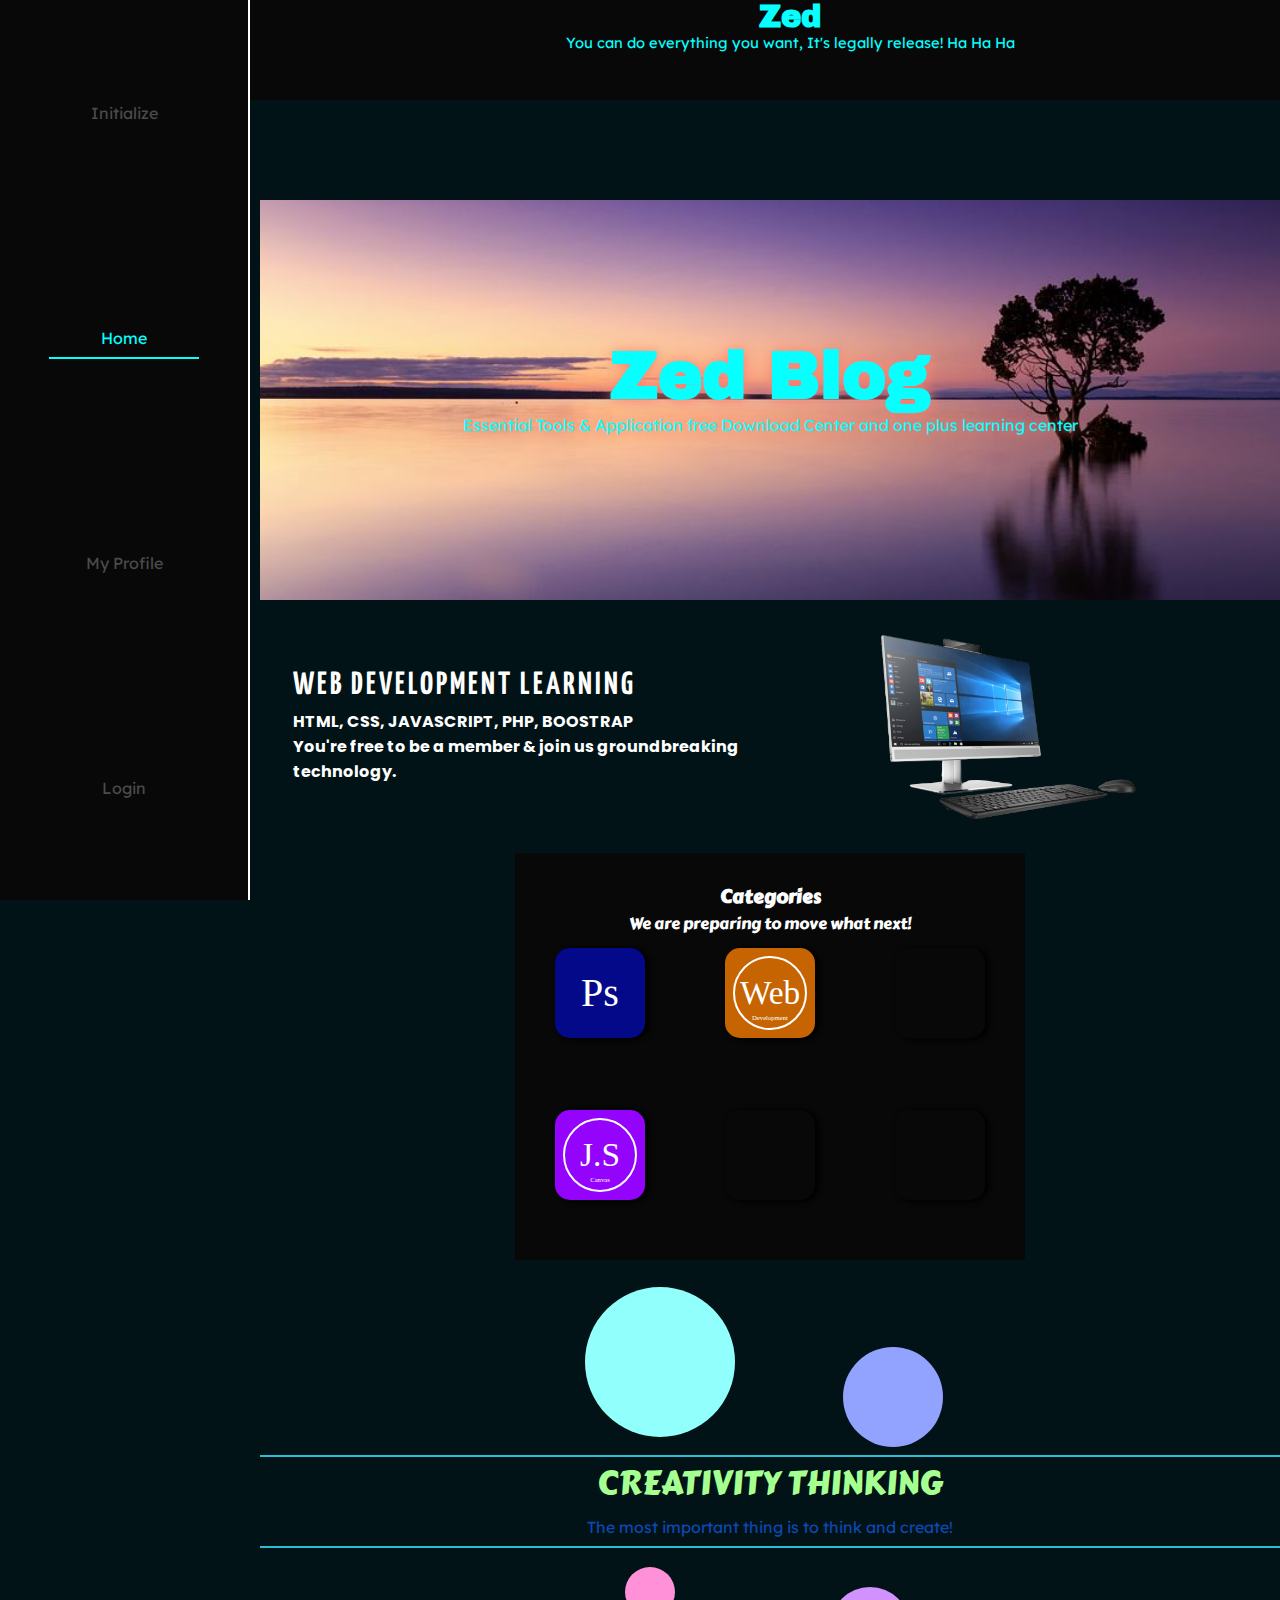
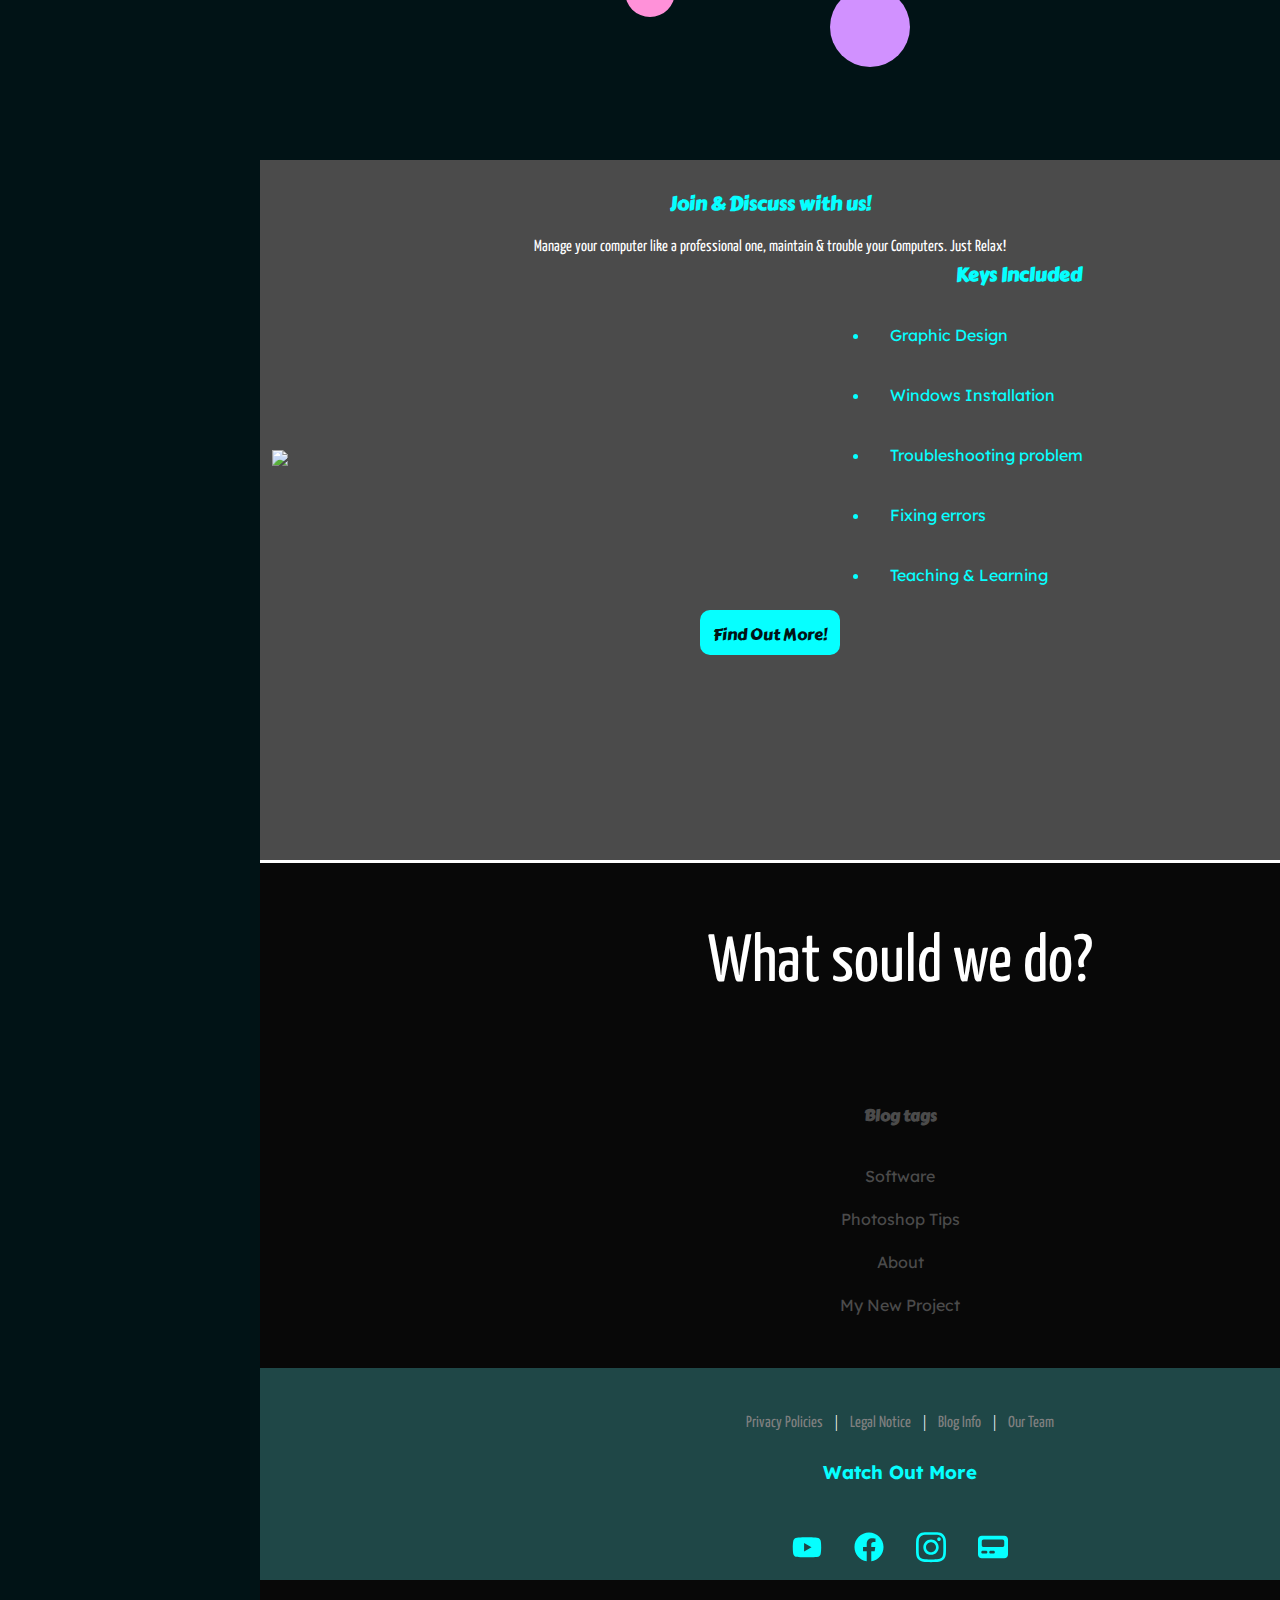
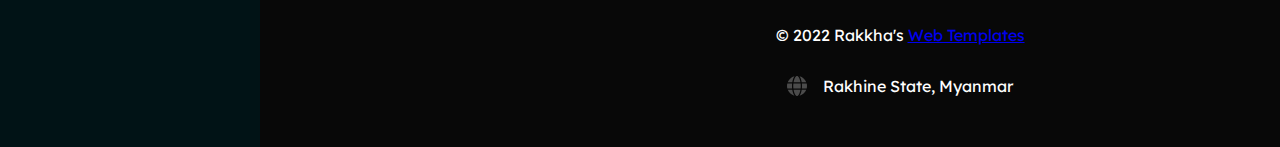
==== index.html @ 6f71dd16 "26-2-2023" ====
<!DOCTYPE html>
<html lang="en">

<head>
    <meta charset="UTF-8">
    <meta http-equiv="X-UA-Compatible" content="IE=edge">
    <meta name="viewport" content="width=device-width, initial-scale=1.0">
    <title>Home</title>
    <link rel="icon" type="image/x-icon" href="img/logo.png">
    <link rel="stylesheet" type="text/css" href="res/main.css">
    <link rel="stylesheet" type="text/css" href="res/section.css">
    <link rel="stylesheet" type="text/css" href="res/responsive.css">
</head>

<body>
    <div class="wrapper">
        <div class="log-in-model-box-container active">
            <p>You must log in with our Administration Account to use this Website, contact me via
                <span>09776497101</span>
            </p>
            <div class="log-in-model-box">
                <div class="account-create-heading">
                    <h3 id="up">Sign up</h3>
                    <h3 id="in" class="active">Sign in</h3>
                    <p id="close">x</p>
                </div>
                <div>
                    <div id="sign-up">
                        <span class="user"></span><input type="username" placeholder="Type your full name">
                        <span class="pass"></span><input type="phone" placeholder="Type your number">
                        <span class="email"></span><input type="email" placeholder="Type your email">
                        <span class="set-pass"></span><input type="password" placeholder="Type your password">
                        <span class="confirm-pass"></span><input type="password" placeholder="Retype your passowrd">
                        <div class="term-condition">
                            <div class="tem-line">
                                <input type="checkbox">
                                <span>I have read & agree with the
                                    <a class=".tem-con-link" href="#">Our Term & Conditions</a>
                                </span>
                            </div>
                            <div>
                                <input type="checkbox"><span>I want to subscribe as a new member.</span>
                            </div>
                        </div>
                        <button id="sign-up-btn">Sign up</button>
                    </div>
                    <div id="sign-in" class="active">
                        <h4 class="msg-box">You have to log in with default
                            account to access information on this blog!</h4>
                        <span class="user"></span><input id="input-sign-in-username" type="username"
                            placeholder="Type your username" value="">
                        <span class="pass"></span><input id="input-sign-in-password" type="password"
                            placeholder="Type your password" value="">
                        <div class="tem-line-sign-in">
                            <input type="checkbox" class="agree-checkbox-sign-in"><span>Agree & Accept with the pravicy
                                policies.</span>
                        </div>
                        <button id="sign-in-btn">Login</button>
                        <div id="sign-in-icons">
                            <div><svg xmlns="http://www.w3.org/2000/svg"
                                    viewBox="0 0 448 512"><!--! Font Awesome Pro 6.3.0 by @fontawesome - https://fontawesome.com License - https://fontawesome.com/license (Commercial License) Copyright 2023 Fonticons, Inc. -->
                                    <path
                                        d="M400 32H48A48 48 0 0 0 0 80v352a48 48 0 0 0 48 48h137.25V327.69h-63V256h63v-54.64c0-62.15 37-96.48 93.67-96.48 27.14 0 55.52 4.84 55.52 4.84v61h-31.27c-30.81 0-40.42 19.12-40.42 38.73V256h68.78l-11 71.69h-57.78V480H400a48 48 0 0 0 48-48V80a48 48 0 0 0-48-48z" />
                                </svg></div>
                            <div><svg xmlns="http://www.w3.org/2000/svg"
                                    viewBox="0 0 448 512"><!--! Font Awesome Pro 6.3.0 by @fontawesome - https://fontawesome.com License - https://fontawesome.com/license (Commercial License) Copyright 2023 Fonticons, Inc. -->
                                    <path
                                        d="M400 32H48C21.5 32 0 53.5 0 80v352c0 26.5 21.5 48 48 48h352c26.5 0 48-21.5 48-48V80c0-26.5-21.5-48-48-48zm-48.9 158.8c.2 2.8.2 5.7.2 8.5 0 86.7-66 186.6-186.6 186.6-37.2 0-71.7-10.8-100.7-29.4 5.3.6 10.4.8 15.8.8 30.7 0 58.9-10.4 81.4-28-28.8-.6-53-19.5-61.3-45.5 10.1 1.5 19.2 1.5 29.6-1.2-30-6.1-52.5-32.5-52.5-64.4v-.8c8.7 4.9 18.9 7.9 29.6 8.3a65.447 65.447 0 0 1-29.2-54.6c0-12.2 3.2-23.4 8.9-33.1 32.3 39.8 80.8 65.8 135.2 68.6-9.3-44.5 24-80.6 64-80.6 18.9 0 35.9 7.9 47.9 20.7 14.8-2.8 29-8.3 41.6-15.8-4.9 15.2-15.2 28-28.8 36.1 13.2-1.4 26-5.1 37.8-10.2-8.9 13.1-20.1 24.7-32.9 34z" />
                                </svg></div>
                            <div><svg xmlns="http://www.w3.org/2000/svg"
                                    viewBox="0 0 448 512"><!--! Font Awesome Pro 6.3.0 by @fontawesome - https://fontawesome.com License - https://fontawesome.com/license (Commercial License) Copyright 2023 Fonticons, Inc. -->
                                    <path
                                        d="M186.8 202.1l95.2 54.1-95.2 54.1V202.1zM448 80v352c0 26.5-21.5 48-48 48H48c-26.5 0-48-21.5-48-48V80c0-26.5 21.5-48 48-48h352c26.5 0 48 21.5 48 48zm-42 176.3s0-59.6-7.6-88.2c-4.2-15.8-16.5-28.2-32.2-32.4C337.9 128 224 128 224 128s-113.9 0-142.2 7.7c-15.7 4.2-28 16.6-32.2 32.4-7.6 28.5-7.6 88.2-7.6 88.2s0 59.6 7.6 88.2c4.2 15.8 16.5 27.7 32.2 31.9C110.1 384 224 384 224 384s113.9 0 142.2-7.7c15.7-4.2 28-16.1 32.2-31.9 7.6-28.5 7.6-88.1 7.6-88.1z" />
                                </svg></div>
                        </div>
                        <div class="or-sign-up">Sign up (If you don't have any account!)<br>
                            <button class="sign-up-link-btn" id="sign-up-navigator">Sign up</button>
                        </div>
                    </div>
                </div>
            </div>
        </div>

        <div class="hamburger">
            <div class="hamburger-btn"></div>
        </div>

        <div class="blog-initial">
            <h1>Zed</h1>
            <p>You can do everything you want, It's legally release! Ha Ha Ha</p>
            <marquee class="marquee">Download free software, [Photoshop, Design Tools], [Coding Software], [More
                tools]
            </marquee>
        </div>

        <nav class="side-bar">
            <div class="link">
                <ul>
                    <li class="parent"><a href="#">Initialize</a>
                        <ul class="child">
                            <li class="parent">
                                <a href="#">PC Downloads<span class="expand"></span></a>
                                <ul class="child">
                                    <li><a href="./pages/software.html">Software</a></li>
                                    <li><a href="./pages/cmdlabs.html">CMD Lab</a></li>
                                    <li><a href="./pages/winfix.html">Tools & Techniques</a></li>
                                </ul>
                            </li>
                            <li class="parent">
                                <a href="#">Web<span class="expand"></span></a>
                                <ul class="child">
                                    <li><a href="#">HTML5</a></li>
                                    <li><a href="./pages/css3.html">CSS3</a></li>
                                    <li><a href="#">JavaScript</a></li>
                                </ul>
                            </li>
                            <li class="parent">
                                <a href="#">Creating....<span class="expand"></span></a>
                                <ul class="child">
                                    <li><a href="#">Comming Soon ....</a></li>
                                    <li><a href="#">Comming Soon ....</a></li>
                                    <li><a href="#">Comming Soon ....</a></li>
                                    <li><a href="#">Comming Soon ....</a></li>
                                    <li><a href="#">Comming Soon ....</a></li>
                                </ul>
                            </li>
                        </ul>
                    </li>
                </ul>
                <a href='' class="active">Home</a>
                <a href='./pages/aboutus.html'>My Profile</a>
                <a class="login-btn" onclick="document.getElementById('login-form').style.display='flex'">Login</a>
            </div>
        </nav>
        <section>
            <div class="blog-intro-bg-img-container">
                <div class="img-box-cover">
                    <h1>Zed Blog</h1>
                    <p>Essential Tools & Application free Download Center and one plus learning center</p>
                    <img src="./img/sunset.jpg">
                </div>
            </div>
            <div class="portfolio-showcase">
                <div class="port-content">
                    <h1>Web Development Learning</h1>
                    <p>HTML, CSS, JAVASCRIPT, PHP, BOOSTRAP</p>
                    <p>You're free to be a member & join us groundbreaking technology.</p>
                </div>
                <div class="port-img">
                    <img src="./img/desktop.png">
                </div>
            </div>
            <div class="category-container">
                <div class="category">
                    <h3>Categories</h3>
                    <p class="caption">We are preparing to move what next!</p>
                    <div class="row">
                        <div class="block1">Ps</div>
                        <div class="block2">Web</div>
                        <div class="block3"></div>
                    </div>
                    <div class="row">
                        <div class="block4">J.S</div>
                        <div class="block5"></div>
                        <div class="block6"></div>
                    </div>
                </div>
            </div>

            <div class="create-idea">
                <div class="model-text">Creativity Thinking</div>
                <p class="description">The most important thing is to think and create!</p>
            </div>


            <div class="invite">
                <h3>Join & Discuss with us!</h3>
                <p>Manage your computer like a professional one, maintain & trouble your Computers. Just Relax!</p>
                <div class="computer-showcase">
                    <div class="computer-img fadein">
                        <img src="https://i.ibb.co/sw0XhHJ/Computer.png">
                    </div>
                    <div class="computer-label fadein">
                        <h3 align="center">Keys Included</h3>
                        <li>Graphic Design</li>
                        <li>Windows Installation</li>
                        <li>Troubleshooting problem</li>
                        <li>Fixing errors</li>
                        <li>Teaching & Learning</li>
                    </div>
                </div>
                <div class="btn">Find Out More!</div>
            </div>

        </section>
        <footer>
            <div class="footer-top-bar">
                What sould we do?
            </div>

            <div class="link-connection-for-tags">
                <h4>Blog tags</h4>
                <ul>
                    <a href="pages/software.html">
                        <li>Software</li>
                    </a>
                    <a href="pages/web-development.html">
                        <li>Photoshop Tips</li>
                    </a>
                    <a href="pages/about.html">
                        <li>About</li>
                    </a>
                    <a href="pages/project.html">
                        <li>My New Project</li>
                    </a>
                </ul>
            </div>
            <div class="footer-contact">
                <div class="ft-documentations"><a>Privacy Policies</a><span>|</span><a>Legal
                        Notice</a><span>|</span><a>Blog Info</a><span>|</span><a>Our Team</a></div>
                <h3>Watch Out More</h3>
                <div class="ft-logo-link">
                    <svg class="ft-yt" xmlns="http://www.w3.org/2000/svg"
                        viewBox="0 0 576 512"><!--! Font Awesome Pro 6.3.0 by @fontawesome - https://fontawesome.com License - https://fontawesome.com/license (Commercial License) Copyright 2023 Fonticons, Inc. -->
                        <path
                            d="M549.655 124.083c-6.281-23.65-24.787-42.276-48.284-48.597C458.781 64 288 64 288 64S117.22 64 74.629 75.486c-23.497 6.322-42.003 24.947-48.284 48.597-11.412 42.867-11.412 132.305-11.412 132.305s0 89.438 11.412 132.305c6.281 23.65 24.787 41.5 48.284 47.821C117.22 448 288 448 288 448s170.78 0 213.371-11.486c23.497-6.321 42.003-24.171 48.284-47.821 11.412-42.867 11.412-132.305 11.412-132.305s0-89.438-11.412-132.305zm-317.51 213.508V175.185l142.739 81.205-142.739 81.201z" />
                    </svg>
                    <svg class="ft-fb" xmlns="http://www.w3.org/2000/svg"
                        viewBox="0 0 512 512"><!--! Font Awesome Pro 6.3.0 by @fontawesome - https://fontawesome.com License - https://fontawesome.com/license (Commercial License) Copyright 2023 Fonticons, Inc. -->
                        <path
                            d="M504 256C504 119 393 8 256 8S8 119 8 256c0 123.78 90.69 226.38 209.25 245V327.69h-63V256h63v-54.64c0-62.15 37-96.48 93.67-96.48 27.14 0 55.52 4.84 55.52 4.84v61h-31.28c-30.8 0-40.41 19.12-40.41 38.73V256h68.78l-11 71.69h-57.78V501C413.31 482.38 504 379.78 504 256z" />
                    </svg>
                    <svg class="ft-ingram" xmlns="http://www.w3.org/2000/svg"
                        viewBox="0 0 448 512"><!--! Font Awesome Pro 6.3.0 by @fontawesome - https://fontawesome.com License - https://fontawesome.com/license (Commercial License) Copyright 2023 Fonticons, Inc. -->
                        <path
                            d="M224.1 141c-63.6 0-114.9 51.3-114.9 114.9s51.3 114.9 114.9 114.9S339 319.5 339 255.9 287.7 141 224.1 141zm0 189.6c-41.1 0-74.7-33.5-74.7-74.7s33.5-74.7 74.7-74.7 74.7 33.5 74.7 74.7-33.6 74.7-74.7 74.7zm146.4-194.3c0 14.9-12 26.8-26.8 26.8-14.9 0-26.8-12-26.8-26.8s12-26.8 26.8-26.8 26.8 12 26.8 26.8zm76.1 27.2c-1.7-35.9-9.9-67.7-36.2-93.9-26.2-26.2-58-34.4-93.9-36.2-37-2.1-147.9-2.1-184.9 0-35.8 1.7-67.6 9.9-93.9 36.1s-34.4 58-36.2 93.9c-2.1 37-2.1 147.9 0 184.9 1.7 35.9 9.9 67.7 36.2 93.9s58 34.4 93.9 36.2c37 2.1 147.9 2.1 184.9 0 35.9-1.7 67.7-9.9 93.9-36.2 26.2-26.2 34.4-58 36.2-93.9 2.1-37 2.1-147.8 0-184.8zM398.8 388c-7.8 19.6-22.9 34.7-42.6 42.6-29.5 11.7-99.5 9-132.1 9s-102.7 2.6-132.1-9c-19.6-7.8-34.7-22.9-42.6-42.6-11.7-29.5-9-99.5-9-132.1s-2.6-102.7 9-132.1c7.8-19.6 22.9-34.7 42.6-42.6 29.5-11.7 99.5-9 132.1-9s102.7-2.6 132.1 9c19.6 7.8 34.7 22.9 42.6 42.6 11.7 29.5 9 99.5 9 132.1s2.7 102.7-9 132.1z" />
                    </svg>
                    <svg class="ft-my-page" xmlns="http://www.w3.org/2000/svg"
                        viewBox="0 0 512 512"><!--! Font Awesome Pro 6.3.0 by @fontawesome - https://fontawesome.com License - https://fontawesome.com/license (Commercial License) Copyright 2023 Fonticons, Inc. -->
                        <path
                            d="M0 128C0 92.7 28.7 64 64 64H448c35.3 0 64 28.7 64 64V384c0 35.3-28.7 64-64 64H64c-35.3 0-64-28.7-64-64V128zm64 32v64c0 17.7 14.3 32 32 32H416c17.7 0 32-14.3 32-32V160c0-17.7-14.3-32-32-32H96c-17.7 0-32 14.3-32 32zM80 320c-13.3 0-24 10.7-24 24s10.7 24 24 24h56c13.3 0 24-10.7 24-24s-10.7-24-24-24H80zm136 0c-13.3 0-24 10.7-24 24s10.7 24 24 24h48c13.3 0 24-10.7 24-24s-10.7-24-24-24H216z" />
                    </svg>
                </div>
            </div>

            <div class="ft-copyright">
                <p class="copyright">© 2022 Rakkha's <a href="#">Web Templates</a></p>
                <div class="ft-location">
                    <span><svg xmlns="http://www.w3.org/2000/svg"
                            viewBox="0 0 512 512"><!--! Font Awesome Pro 6.3.0 by @fontawesome - https://fontawesome.com License - https://fontawesome.com/license (Commercial License) Copyright 2023 Fonticons, Inc. -->
                            <path
                                d="M352 256c0 22.2-1.2 43.6-3.3 64H163.3c-2.2-20.4-3.3-41.8-3.3-64s1.2-43.6 3.3-64H348.7c2.2 20.4 3.3 41.8 3.3 64zm28.8-64H503.9c5.3 20.5 8.1 41.9 8.1 64s-2.8 43.5-8.1 64H380.8c2.1-20.6 3.2-42 3.2-64s-1.1-43.4-3.2-64zm112.6-32H376.7c-10-63.9-29.8-117.4-55.3-151.6c78.3 20.7 142 77.5 171.9 151.6zm-149.1 0H167.7c6.1-36.4 15.5-68.6 27-94.7c10.5-23.6 22.2-40.7 33.5-51.5C239.4 3.2 248.7 0 256 0s16.6 3.2 27.8 13.8c11.3 10.8 23 27.9 33.5 51.5c11.6 26 21 58.2 27 94.7zm-209 0H18.6C48.6 85.9 112.2 29.1 190.6 8.4C165.1 42.6 145.3 96.1 135.3 160zM8.1 192H131.2c-2.1 20.6-3.2 42-3.2 64s1.1 43.4 3.2 64H8.1C2.8 299.5 0 278.1 0 256s2.8-43.5 8.1-64zM194.7 446.6c-11.6-26-20.9-58.2-27-94.6H344.3c-6.1 36.4-15.5 68.6-27 94.6c-10.5 23.6-22.2 40.7-33.5 51.5C272.6 508.8 263.3 512 256 512s-16.6-3.2-27.8-13.8c-11.3-10.8-23-27.9-33.5-51.5zM135.3 352c10 63.9 29.8 117.4 55.3 151.6C112.2 482.9 48.6 426.1 18.6 352H135.3zm358.1 0c-30 74.1-93.6 130.9-171.9 151.6c25.5-34.2 45.2-87.7 55.3-151.6H493.4z" />
                        </svg></span>
                    <p>Rakhine State, Myanmar</p>
                </div>
            </div>


        </footer>




    </div>
    <script type="text/JavaScript" src="res/script.js"></script>
</body>

</html>
---- res/main.css ----
@import url('https://fonts.googleapis.com/css2?family=Archivo+Black&family=Carter+One&family=Cinzel:wght@500&family=Lexend+Deca:wght@300&family=Luckiest+Guy&family=Poppins:wght@300&family=Rouge+Script&family=Yanone+Kaffeesatz&display=swap');

/* font 
0. Archivo Black - blog-title
1. Luckiest Guy - sub-title
2. Carter One - link1
3. Rouge Script - Description1
4. Yanone Kaffeesatz - Description2;
5. Lexend Deca - caption
6. Cinzel - sub-head;
7. Poppins - link2

*/



:root {
    --blog_title: 'Archivo Black';
    --sub-title: 'Carter One';
    --primary-style: 'Poppins';
    --describ: 'Rouge Script';   
    --caption1: 'Lexend Deca';
    --caption2: 'Yanone Kaffeesatz';

    /* main colors */
    --blog-main-color: #011316;
    --blog-primary-color: #080808;
    --hover-color: #06ffff;
    --pure-white: #ffffff;
    --gray: #4b4b4b;


    /* font-size */
    --blog-title-size: 23pt;
    --post-title-size: 13pt;
    --primary-Size: 11pt;
    --min-Size: 9pt;
   
}

* {
    margin: 0;
    padding: 0;
    box-sizing: border-box;
    
}

body {
    background-color: var(--blog-main-color);
    color: var(--pure-white);
}


.wrapper {
    margin: 0;
    padding: 0;
}

.log-in-model-box-container {
    display: none;
}

.side-bar {
    width: 250px;
    height: 100vh;
    display: flex;
    flex-direction: column;
    justify-content: flex-start;
    align-items: center;
    background: var(--blog-primary-color);
    position: fixed;
    top: 0;
    left: 0;
    z-index: 6;
    border-right: 2px solid var(--hover-color);
    border-right: 2px solid var(--pure-white)
}

.blog-initial {
    width: 90%;
    height: 100px;
    display: flex;
    flex-direction: column;
    justify-content: flex-start;
    align-items: center;
    width: 100%;
    height: 100px;
    background-color: var(--blog-primary-color);
    margin-left: 150px;
}

.blog-initial h1 {
    font-family: var(--blog_title);
    font-size: var(--blog-title-size);
    color: var(--hover-color)
    
}

.blog-initial p {
    font-family: var(--caption1);
    font-size: var(--primary-Size);
    color: var(--hover-color);   
}

.marquee {
    font-family: var(--describ);
    color: var(--pure-white);
    margin-top: 12px;
}

.hamburger {
    position: fixed;
    right: 23pt;
    top: 23pt;
    width: 40px;
    height: 40px;
    display: none;
    justify-content: center;
    align-items: center;
}


.link {
    width: 100px;
    height: 150vh;
    display: flex;
    flex-direction: column;
    justify-content: space-around;
    align-items: center;
}

.link a {
    width: 150px;
    height: 40px;
    display: flex;
    justify-content: center;
    align-items: center;
    text-decoration: none;
    color: var(--gray);
    font-family: var(--caption1);
}

.link a:hover, .link a.active {
    transition: 0.5s;
    color: var(--hover-color);
}

.link a::after {
    position: absolute;
    content: '';
    width: 0px;
    height: 40px;
    border-bottom: 2px solid var(--hover-color);
    transition: 0.5s;
}

.link a:hover::after, .link a.active::after {
    width: 150px;
    transition: 0.5s;
}

section {
    margin-left: 260px;
    margin-top: 100px;
}


footer {
    background-color: var(--blog-primary-color);
    border-top: 3px solid var(--pure-white);
    width: 100%;
    margin-left: 260px;
}

.footer-top-bar {
    width: 100%;
    height: 200px;
    display: flex;
    justify-content: center;
    align-items: center;
    font-size: 50pt;
    font-family: var(--caption2);
}

.link-connection-for-tags {
    width: 100%;
    height: auto;
    display: flex;
    flex-direction: column;
    justify-content: center;
    align-items: center;
    padding-top: 30pt;
    padding-bottom: 30pt;
}

.link-connection-for-tags h4 {
    width: 100%;
    height: 50px;
    text-align: center;
    font-family: var(--sub-title);
    color: var(--gray)
}

.link-connection-for-tags ul a {
    text-decoration: none;
    color: var(--pure-white);
    width: 150px;
    height: 40px;
    font-family: var(--caption1);
    margin: 3px;
    display: flex;
    justify-content: center;
    align-items: center;
    color: var(--gray)
}

.link-connection-for-tags a:hover {
    color: var(--hover-color);
    transition: 0.5s;
}

.link-connection-for-tags ul a::after {
    position: absolute;
    content: '';
    border-bottom: 2px solid var(--hover-color);
    width: 0px;
    height: 40px;
}

.link-connection-for-tags ul a:hover::after {
    width: 150px;
    transition: 0.5s;
}


.footer-contact {
    background-color: rgb(31, 71, 71);
    width: 100%;
    height: auto;
    display: flex;
    flex-direction: column;
    justify-content: center;
    align-items: center;
    padding-top: 34pt;
    padding-top: 34pt;
}

.ft-documentations a {
    color: gray;
    padding-left: 12px;
    padding-right: 12px;
    font-family: var(--caption2);
}

.ft-documentations a:hover {
    color: var(--hover-color);
    cursor: pointer;
    transition: 0.4s;
}

.footer-contact h3 {
    margin-top: 22pt;
    margin-bottom: 22pt;
    color: var(--hover-color);
    font-family: var(--caption1);
}

.ft-logo-link {
    width: 100%;
    height: auto;
    display: flex;
    justify-content: center;
    align-items: center;
}

.ft-logo-link svg{
    width: 30px;
    margin: 12pt;
    fill: var(--hover-color)
}


.ft-copyright {
    width: 100%;
    display: flex;
    flex-direction: column;
    justify-content: center;
    align-items: center;
    padding-top: 34pt;
    padding-top: 34pt;
}

.ft-copyright p {
    font-family: var(--caption1);
}

.ft-location {
    display: flex;
    margin-top: 23pt;
}


.ft-copyright svg {
    width: 20px;
    fill: var(--gray);
    margin-right: 12pt;
    margin-bottom: 35pt;
}



.ft-copyright svg:hover {
    fill: var(--hover-color);
    transition: 0.3s;
}

/* ---------------- drop down --------------  style */
.parent {
    width: 150px;
    display: block;
    text-align: center;
    position: relative;
    float: left;
    background-color: transparent;
    transform: translate(0px, 0px);
    z-index: 9;
}

.parent a {
    color: var(--gray);
    text-decoration: none;
}

.parent:hover>ul {
    display: block;
    position: absolute;
}

.child {
    display: none;
}

.child li {
    background-color: #232525f3;
    border-bottom: #CCC 1px solid;
    border-right: #CCC 1px solid;
    width: 100%;
}

.child li a {
    color: var(--gray);
}

ul {
    list-style: none;
    margin: 0;
}

ul ul ul {
    left: 100%;
    top: 0;
}

.child a:hover {
    background-color: #000000;
    color: var(--hover-color);
    transition: 0.5s
}



.expand {
    position: absolute;
    float: right;
}



/*------- Nav End --------*/
---- res/section.css ----
/* Copyright Rakkha's Web Design 2020 */
@import url('https://fonts.googleapis.com/css2?family=Archivo+Black&family=Carter+One&family=Cinzel:wght@500&family=Lexend+Deca:wght@300&family=Luckiest+Guy&family=Poppins:wght@300&family=Rouge+Script&family=Yanone+Kaffeesatz&display=swap');

:root {
    --blog_title: 'Archivo Black';
    --blog-sub-title: 'Luckiest Guy';
    --sub-title1: 'Cinzel';
    --sub-title2: 'Carter One';
    --link: 'Poppins';
    --describ: 'Rouge Script';   
    --caption1: 'Lexend Deca';
    --caption2: 'Yanone Kaffeesatz';

    /* main colors */
    --blog-main-color: #011316;
    --blog-primary-color: #080808;
    --hover-color: #06ffff;
    --pure-white: #ffffff;
    --gray: #4b4b4b;



    /* font-size */
    --desc-font-size: 13pt;
    --default-fontsize: 10pt;
    --min-fSize: 8pt;

	
   
}


/* --------------------- Home Tag ------------------ */
.blog-intro-bg-img-container {
	width: 100%;
	height: auto;
	display: flex;
	justify-content: center;
	align-items: center;
	user-select: none;
	margin-bottom: 12pt;
}

.img-box-cover {
	width: 100%;
	height: 400px;
	background-color: transparent;
	background-position: center;
	background-size: cover;
	display: flex;
	flex-direction: column;
	justify-content: center;
	align-items: center;
	overflow: hidden;
	z-index: 1;
}

.img-box-cover:hover img {
	transform: scale(1.2);
}

/* Hover action */ 
.img-box-cover img {
	width: 100%;
	display: block;
	transition: transform 2s;
	z-index: 0;
}


.img-box-cover h1 {
	font-family: var(--blog_title);
	color: var(--hover-color);
	font-size: 50pt;
	text-shadow: 1px 1px 13px salmon;
	position: absolute;
	transform: translateY(-25px);
	z-index: 1;
}

.img-box-cover p {
	font-family: var(--caption1);
	color: var(--hover-color);
	text-shadow: 1px 1px 13px salmon;
	position: absolute;
	transform: translateY(25px);
	z-index: 1;
}


.portfolio-showcase {
	width: 100%;
	height: auto;
	background-color: var(--color1);
	display: flex;
	justify-content: flex-start;
	align-items: center;
	padding: 0px 25pt 0px 25pt;
	margin-bottom: 12pt;
}

.port-content {
	width: 50%;
	display: flex;
	flex-direction: column;
	justify-content: center;
	align-items: flex-start;
}

.port-content h1 {
	font-family: var(--caption2);
	letter-spacing: 3px;
	height: 40px;
	text-transform: uppercase;
	color: var(--color2)
}

.port-content p {
	font-family: var(--link);
	height: auto;
	color: var(--color2);
	font-weight: bold;
}

.port-img {
	width: 50%;
	display: flex;
	justify-content: center;
	align-items: center;
}
.portfolio-showcase img {
	width: 400px;
}


.category-container {
	display: flex;
	justify-content: center;
	align-items: center;
}
.category {
	width: 50%;
	height: auto;
	background-color: var(--blog-primary-color);
	display: flex;
	flex-direction: column;
	justify-content: flex-start;
	align-items: center;
	font-family: var(--sub-title2);
}

.category h3 {
	margin-top: 22pt;
}

.row {
	width: 100%;
	height: auto;
	display: flex;
	justify-content: space-around;
	align-items: center;
	padding-bottom: 3rem;
}


.block1
{
	width: 90px;
	height: 90px;
	font-family: 'Righteous';
	font-size: 30pt;
	display: flex;
	justify-content: center;
	align-items: center;
	background: #04098a;
	color: white;
	box-shadow: 3px 1px 5px 1px black;
	border-radius: 15px;
	margin: 12px;
}



.block2
{
	width: 90px;
	height: 90px;
	font-family: 'Righteous';
	font-size: 25pt;
	display: flex;
	justify-content: center;
	align-items: center;
	background: #c76402;
	color: white;
	box-shadow: 3px 1px 5px 1px black;
	border-radius: 15px;
	margin: 12px;
}

.block2::before {
	content: '';
	position: absolute;
	width: 70px;
	height: 70px;
	border-radius: 50%;
	border:2px solid white;
}

.block2::after {
	content: 'Development';
	position: absolute;
	font-family: 'Righteous';
	font-size: 5pt;
	color: white;
	transform: translateY(25px);
}

.block3
{
	width: 90px;
	height: 90px;
	background-image: url('https://i.pinimg.com/originals/9f/3f/d1/9f3fd1551e9295295363bbaab4168292.jpg');
	background-size: cover;
	background-position: center;
	border-radius: 15px;
	box-shadow: 3px 1px 5px 1px black;
	margin: 12px;
}


.block4
{
	width: 90px;
	height: 90px;
	color: white;
	font-family: 'Righteous';
	font-size: 25pt;
	background-color: #9403fc;
	border-radius: 15px;
	margin: 12px;
	box-shadow: 3px 1px 5px 1px black;
	display: flex;
	justify-content: center;
	align-items: center;
}

.block4::before {
	content: '';
	position: absolute;
	width: 70px;
	height: 70px;
	border-radius: 50%;
	border:2px solid white;
	display: flex;
	justify-content: center;
	align-items: center;
}

.block4::after {
	content: 'Canvas';
	position: absolute;
	display: flex;
	justify-content: center;
	align-items: center;
	color: white;
	font-family: 'Righteous';
	font-size: 5pt;
	transform: translateY(25px);
}


.block5
{
	width: 90px;
	height: 90px;
	background-image: url('https://i.pinimg.com/originals/73/bf/08/73bf08ceb28ad3bad3eff13008e20840.jpg');
	background-size: cover;
	background-position: center;
	border-radius: 15px;
	margin: 12px;
	box-shadow: 3px 1px 5px 1px black;
}

.block6
{
	width: 90px;
	height: 90px;
	background-image: url('https://i.pinimg.com/originals/62/22/fc/6222fca386f85d4a3c06124be250c83d.jpg');
	background-size: 50%;
	background-position: center;
	background-repeat: no-repeat;
	border-radius: 15px;
	margin: 12px;
	box-shadow: 3px 1px 5px 1px black;
	display: flex;
	justify-content: center;
	align-items: center;
}

.block6::before {
	content: '';
	position: absolute;
	width: 70px;
	height: 70px;
	border-radius: 50%;
	border:2x solid #0b9e99;
	display: flex;
	justify-content: center;
	align-items: center;
}

.create-idea {
	width: 100%;
	height: 500px;
	display: flex;
	flex-direction: column;
	justify-content: center;
	align-items: center;
}

.model-text {
	width: 100%;
	font-size: 25pt;
	font-family: 'Carter One';
	text-transform: uppercase;
	border-top: 2px solid #2abed4;
	text-align: center;
	color: #a5ff91;
	animation: colorchange 5s infinite;
}


@keyframes colorchange {
	0% {color: #91fffb}
	25% {color: #91a2ff}
	50% {color: #d191ff}
	75% {color: #ff91d9}
}

.model-text::before {    /* Circle 1 */
	position: absolute;
	content: '';
	width: 150px;
	height: 150px;
	border-radius: 50%;
	background-color: #91fffb;
	transform: translate(-12px, -170px);

}

.model-text::after { /* Circle 2 */
	position: absolute;
	content: '';
	width: 100px;
	height: 100px;
	border-radius: 50%;
	background-color: #91a2ff;
	transform: translate(-100px, -110px);
}


.create-idea p {
	border-bottom: 2px solid #2abed4;
	width: 100%;
	height: 40px;
	display: flex;
	justify-content: center;
	align-items: center;
	color: #0d48b5;
	font-family: var(--caption1);
	margin-bottom: 12pt;
}

.create-idea p::before { /* Circle 3 */
	position: absolute;
	content: '';
	width: 80px;
	height: 80px;
	border-radius: 50%;
	background-color: #d191ff;
	transform: translate(100px, 100px);
}

.create-idea p::after { /* Circle 4 */
	position: absolute;
	content: '';
	width: 50px;
	height: 50px;
	border-radius: 50%;
	background-color: #ff91d9;
	transform: translate(-120px, 65px);
}



.invite {
	background-color: var(--gray);
	width: 100%;
	height: 700px;
	display: flex;
	flex-direction: column;
	justify-content: flex-start;
	align-items: center;
	padding: 22pt 12px 22pt 12px;
}

.invite h3 {
	font-family: var(--sub-title2);
	margin-bottom: 12pt;
	color: var(--hover-color);
}

.invite p {
	font-family: var(--caption2);
	padding: 5px;
	text-align: center;
}

.computer-showcase {
	width: 100%;
	height: auto;
	display: flex;
	justify-content: center;
	align-items: center;
}

.computer-img {
	width: 50%;
	height: 400px;
	height: auto;
	/*border: 1px solid red;*/
}

.computer-img img {
	width: 400px;
	height: auto;
	background-color: transparent;
}

.computer-label {
	width: 50%;
	height: 400px;
	/*border: 1px solid red;*/
}

.computer-label li {
	width: 300px;
	font-family: var(--caption1);
	padding: 20px;
	transform: translateX(100px);
	color: var(--hover-color);
}

.invite .btn {
	width: 140px;
	height: 45px;
	font-family: "Klee One";
	background-color: var(--hover-color);
	border-radius: 10px;
	color: var(--blog-main-color);
	display: block;
	text-align: center;
	padding: 12px;
	transform: translateY(-50px);
	font-family: var(--sub-title2);
}
---- res/responsive.css ----
:root {
    --blog_title: 'Archivo Black';
    --blog-sub-title: 'Luckiest Guy';
    --sub-title1: 'Cinzel';
    --sub-title2: 'Carter One';
    --link: 'Poppins';
    --describ: 'Rouge Script';
    --caption1: 'Lexend Deca';
    --caption2: 'Yanone Kaffeesatz';

    /* main colors */
    --blog-main-color: #011316;
    --blog-primary-color: #080808;
    --hover-color: #06ffff;
    --pure-white: #ffffff;
    --gray: #4b4b4b;



    /* font-size */
    --desc-font-size: 13pt;
    --default-fontsize: 10pt;
    --min-fSize: 8pt;

}


@media screen and (max-width: 740px) {
   
    .side-bar {
        position: fixed;
        display: flex;
        width: 100%;
        height: 0vh;
        overflow: hidden;
        transition: 1s;
    }

    .side-bar.active {
        height: 100vh;
        transition: 0.5s;
    }

    .hamburger {
        display: flex;
        z-index: 9;
    }

    .hamburger-btn {
        width: 35px;
        height: 3px;
        background-color: var(--hover-color);
        border-radius: 15px;
        transition: 0.5s;
        z-index: 5;
    }

    .hamburger-btn.active {
        background-color: transparent;
        transition: 0.5s;
    }

    .hamburger-btn::before {
        position: absolute;
        content: '';
        width: 35px;
        height: 3px;
        background-color: var(--hover-color);
        border-radius: 15px;
        transform: translateY(-10px);
        transition: 0.5s;
        z-index: 5;
    }

    .hamburger-btn.active::before {
        transform: rotate(45deg);
        transition: 0.5s;
    }

    .hamburger-btn::after {
        position: absolute;
        content: '';
        width: 35px;
        height: 3px;
        background-color: var(--hover-color);
        border-radius: 15px;
        transform: translateY(10px);
        transition: 0.5s;
        z-index: 5;
    }

    .hamburger-btn.active::after {
        transform: rotate(-45deg);
        transition: 0.5s;
    }

    .blog-initial {
        position: fixed;
        top: 0;
        background-color: var(--blog-primary-color);
        z-index: 8;
        border-bottom: 1px solid var(--hover-color);
        margin: 0;
    }

    .marquee {
        margin-left: 50pt;
        margin-right: 50pt;
    }

    .link {
        padding-top: 100px;
    }
    

    section {
        margin: 0;
    }

    footer {
        margin: 0;
    }



    /* ------------------------ Home ----------------------*/

    .blog-intro-bg-img-container {
        width: 100%;
        height: 500px;
        display: flex;
        justify-content: center;
        align-items: center;
        user-select: none;
    }

    .img-box-cover {
        width: 100%;
        height: 300px;
        background-color: transparent;
        background-position: center;
        background-size: cover;
        display: flex;
        flex-direction: column;
        justify-content: center;
        align-items: center;
        overflow: hidden;
        z-index: 1;
    }

    .img-box-cover:hover img {
        transform: scale(1.2);
    }

    .img-box-cover img {
        width: 100%;
        display: block;
        transition: transform 2s;
        z-index: 0;
    }


    .img-box-cover h1 {
        font-family: var(--blog_title);
        color: var(--hover-color);
        font-size: 50pt;
        text-shadow: 1px 1px 13px salmon;
        position: absolute;
        transform: translateY(-25px);
        z-index: 1;
    }

    .img-box-cover p {
        font-family: var(--caption1);
        color: var(--hover-color);
        text-shadow: 1px 1px 13px salmon;
        position: absolute;
        transform: translateY(25px);
        z-index: 1;
    }

    .portfolio-showcase {
        height: 300px;
    }

    .port-content {
        width: 40%;
        height: 200px;
        font-size: 10pt;
    }

    .port-content p {
        height: auto;
    }

    .port-img img{
        width: 300px;
    }

    .category-container {
        width: 100%;
    }

    .category {
        width: 90%;
    }

    .computer-showcase {
        width: 100%;
        height: auto;
        display: flex;
        flex-direction: column;
        justify-content: center;
        align-items: center;
    }

    .computer-img {
        width: 100%;
        height: 400px;
        height: auto;
        display: flex;
        justify-content: center;
        align-items: center;
        /*border: 1px solid red;*/
    }

    .computer-img img {
        width: 300px;
        height: auto;
        background-color: transparent;
    }

    .computer-label {
        width: 100%;
        height: 300px;
        margin: 0;
        padding: 0;
        /*border: 1px solid red;*/
    }

    .computer-label li {
        width: 300px;
        height: auto;
        font-family: var(--caption1);
        padding: 15px;
        transform: translateX(0px);
    }

    .invite .btn {
        margin-top: 22pt;
    }


}
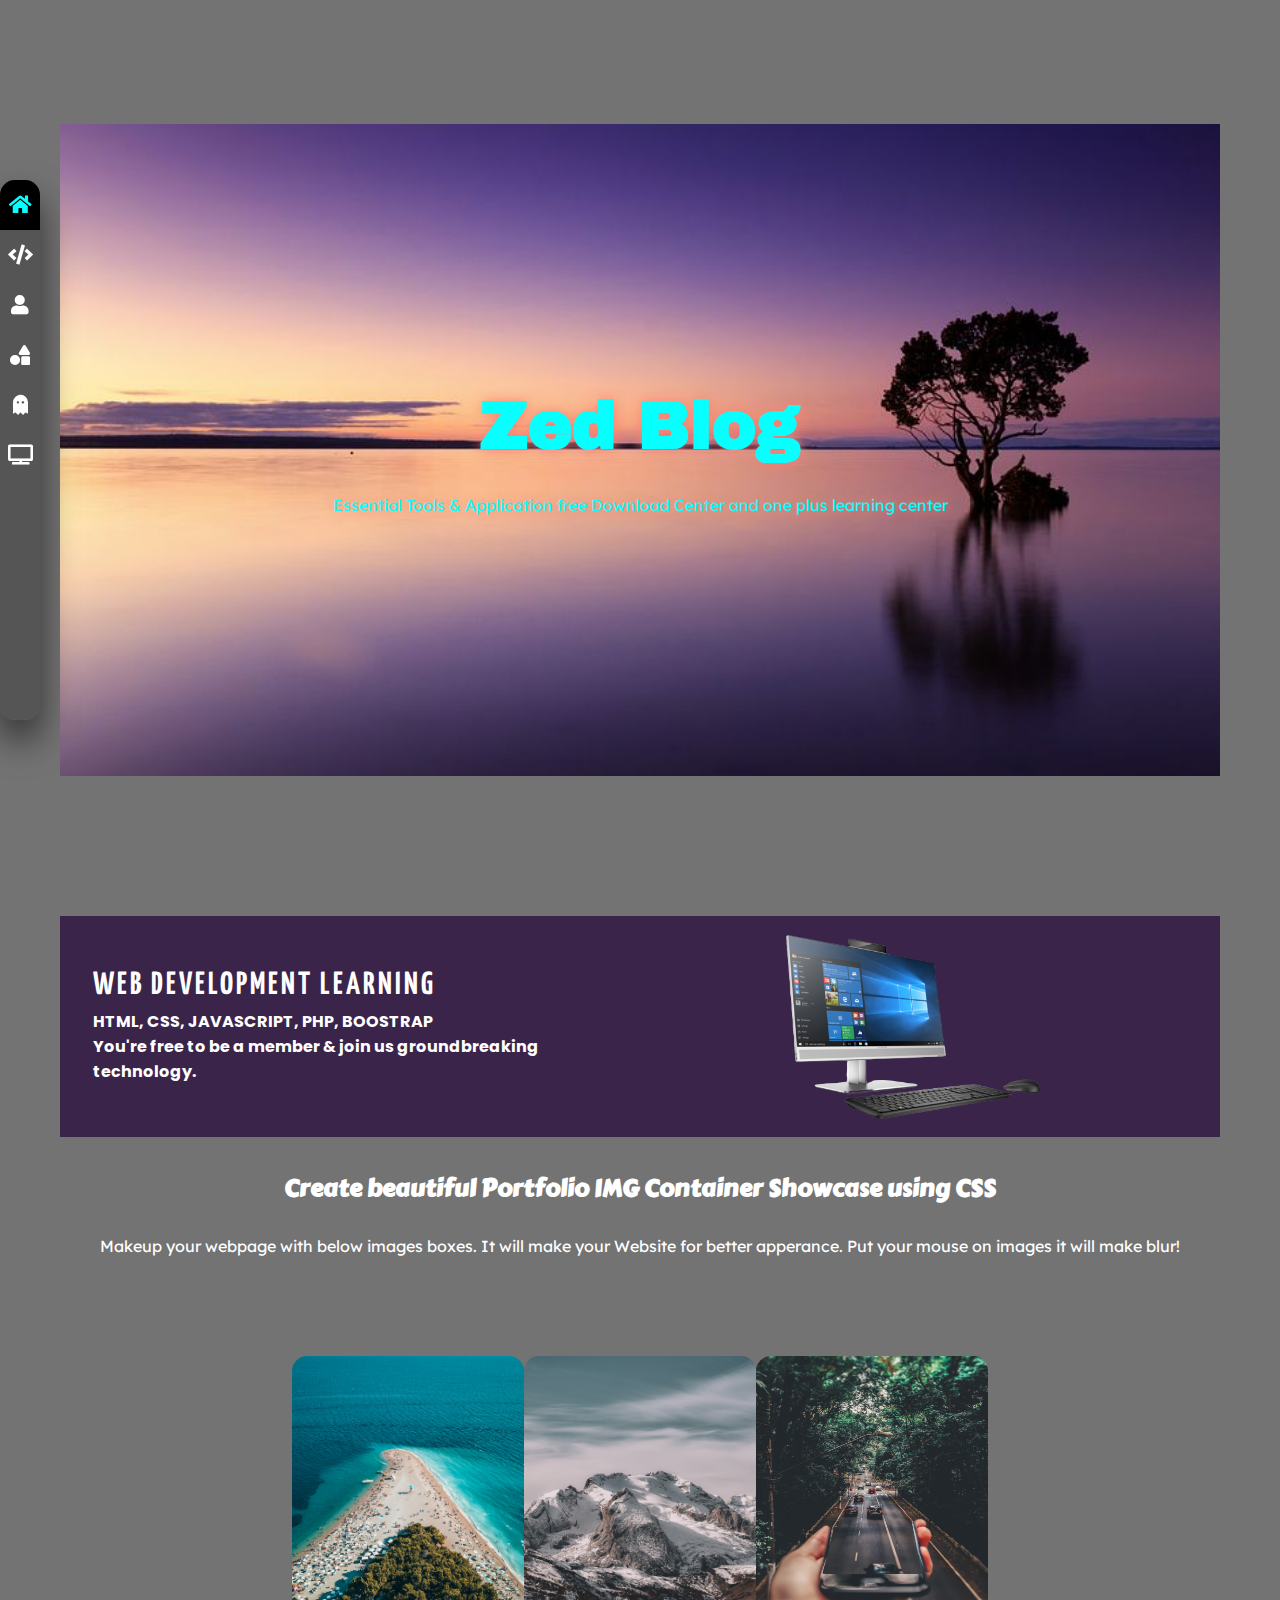
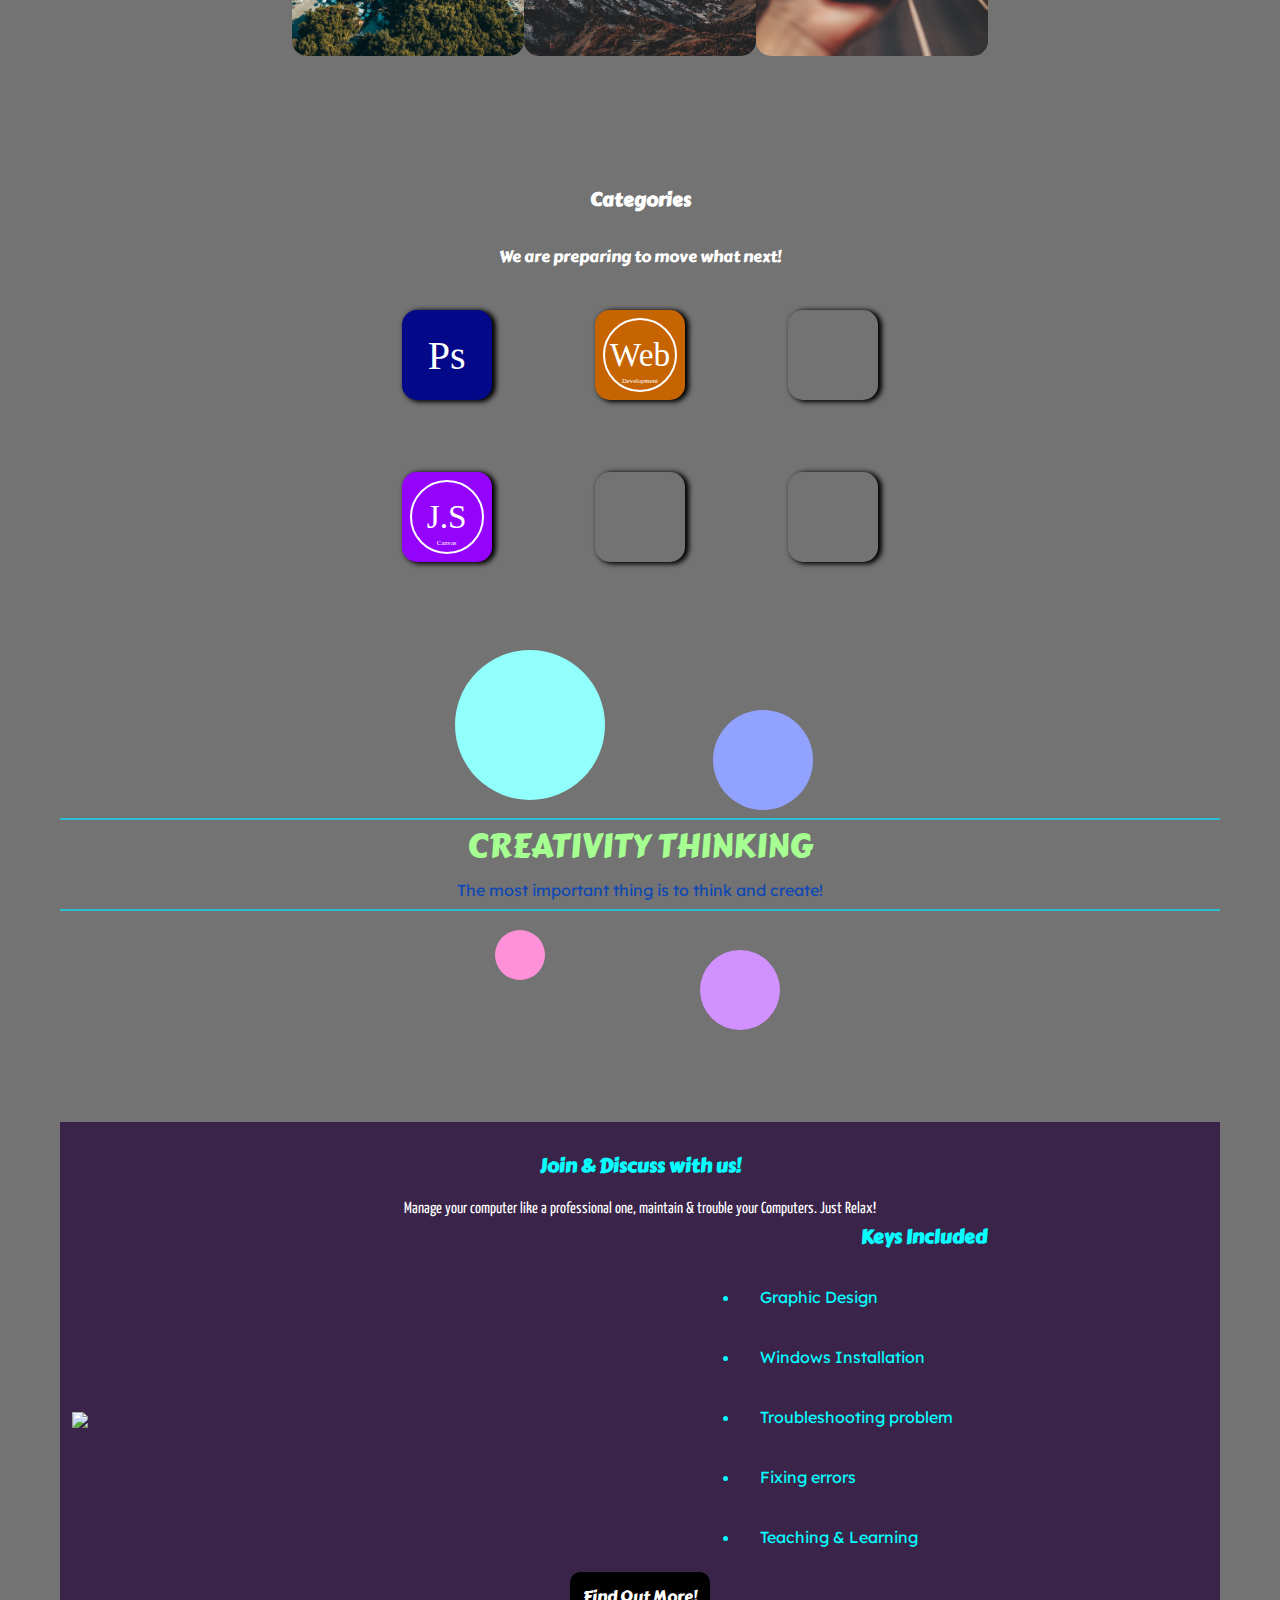
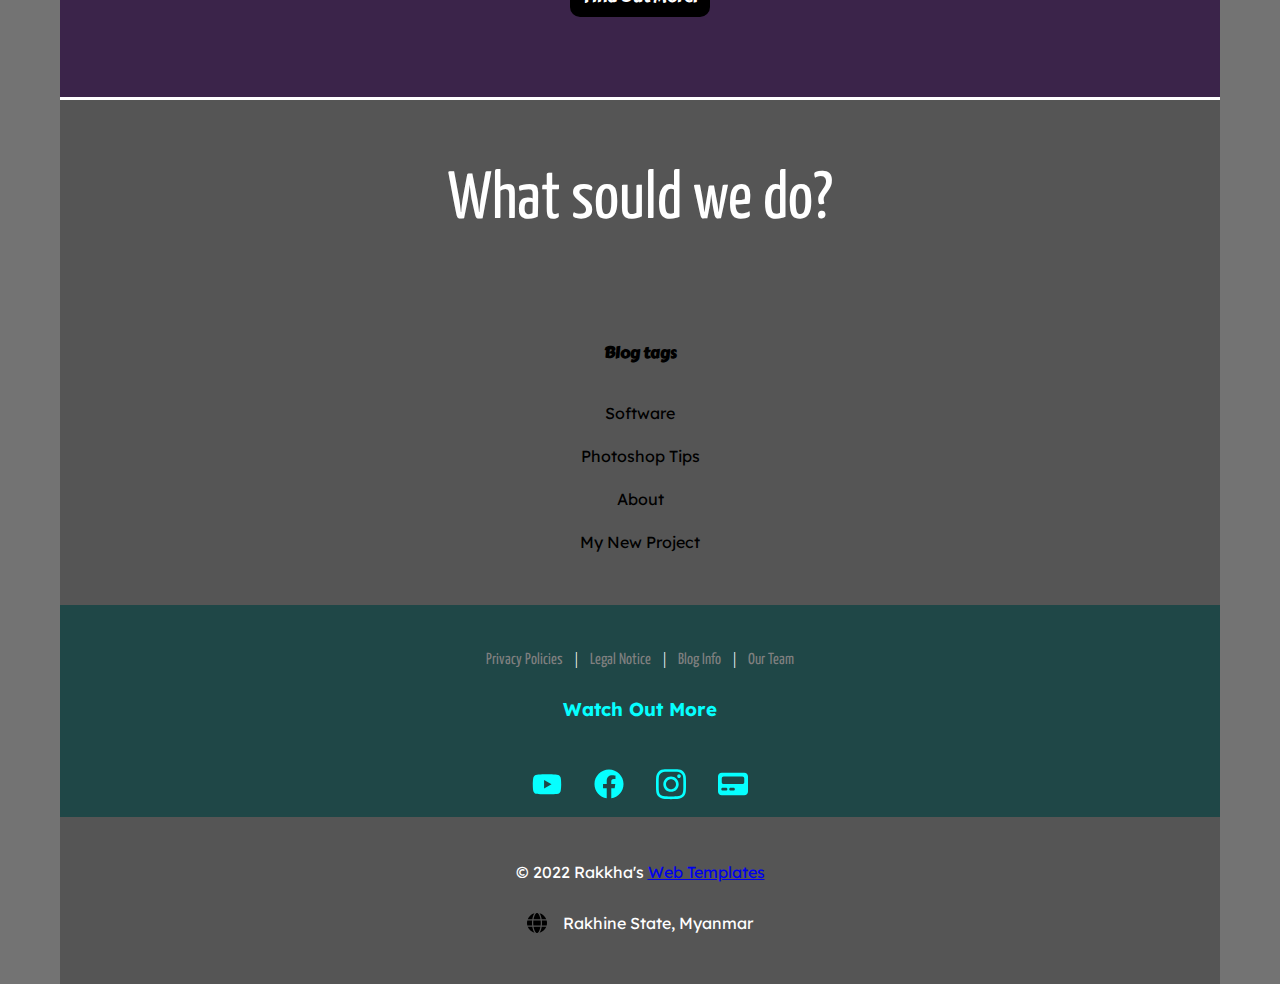
==== commit 60b74808: "3-3-2023 Commitment" ====
--- a/index.html
+++ b/index.html
@@ -10,6 +10,7 @@
     <link rel="stylesheet" type="text/css" href="res/main.css">
     <link rel="stylesheet" type="text/css" href="res/section.css">
     <link rel="stylesheet" type="text/css" href="res/responsive.css">
+    <link rel="stylesheet" href="https://cdnjs.cloudflare.com/ajax/libs/font-awesome/5.15.4/css/all.min.css">
 </head>
 
 <body>
@@ -81,63 +82,65 @@
             </div>
         </div>
 
-        <div class="hamburger">
-            <div class="hamburger-btn"></div>
+        <div class="nav-container">
+            <nav class="link">
+                <ul class="link-holder">
+                    <li class="logo-and-text">
+                        <a href="" class="active">
+                            <i class="fas fa-home"></i>
+                            <span class="nav-item">Home</span>
+                        </a>
+                    </li>
+                    <li class="logo-and-text">
+                        <a href="">
+                            <i class="fas fa-code"></i>
+                    <li class="parent">
+                        <a href="#" class="nav-item">Web Dev</a>
+                        <ul class="child">
+                            <li><a href="./pages/software.html">HTML</a></li>
+                            <li><a href="./pages/cmdlabs.html">CSS</a></li>
+                            <li><a href="./pages/winfix.html">JavaScript</a></li>
+                        </ul>
+                    </li>
+                    </a>
+                    </li>
+                    <li class="logo-and-text">
+                        <a href="">
+                            <i class="fas fa-user"></i>
+                            <span class="nav-item">About</span>
+                        </a>
+                    </li>
+                    <li class="logo-and-text">
+                        <a href="">
+                            <i class="fas fa-shapes"></i>
+                            <span class="nav-item">Photoshop</span>
+                        </a>
+                    </li>
+
+                    <li class="logo-and-text">
+                        <a href="">
+                            <i class="fas fa-ghost"></i>
+                            <span class="nav-item">Software Download</span>
+                        </a>
+                    </li>
+
+                    <li class="logo-and-text">
+                        <a href="">
+                            <i class="fas fa-tv"></i>
+                            <span class="nav-item">YouTube</span>
+                        </a>
+                    </li>
+
+                </ul>
+            </nav>
         </div>
-
-        <div class="blog-initial">
-            <h1>Zed</h1>
-            <p>You can do everything you want, It's legally release! Ha Ha Ha</p>
-            <marquee class="marquee">Download free software, [Photoshop, Design Tools], [Coding Software], [More
-                tools]
-            </marquee>
-        </div>
-
-        <nav class="side-bar">
-            <div class="link">
-                <ul>
-                    <li class="parent"><a href="#">Initialize</a>
-                        <ul class="child">
-                            <li class="parent">
-                                <a href="#">PC Downloads<span class="expand"></span></a>
-                                <ul class="child">
-                                    <li><a href="./pages/software.html">Software</a></li>
-                                    <li><a href="./pages/cmdlabs.html">CMD Lab</a></li>
-                                    <li><a href="./pages/winfix.html">Tools & Techniques</a></li>
-                                </ul>
-                            </li>
-                            <li class="parent">
-                                <a href="#">Web<span class="expand"></span></a>
-                                <ul class="child">
-                                    <li><a href="#">HTML5</a></li>
-                                    <li><a href="./pages/css3.html">CSS3</a></li>
-                                    <li><a href="#">JavaScript</a></li>
-                                </ul>
-                            </li>
-                            <li class="parent">
-                                <a href="#">Creating....<span class="expand"></span></a>
-                                <ul class="child">
-                                    <li><a href="#">Comming Soon ....</a></li>
-                                    <li><a href="#">Comming Soon ....</a></li>
-                                    <li><a href="#">Comming Soon ....</a></li>
-                                    <li><a href="#">Comming Soon ....</a></li>
-                                    <li><a href="#">Comming Soon ....</a></li>
-                                </ul>
-                            </li>
-                        </ul>
-                    </li>
-                </ul>
-                <a href='' class="active">Home</a>
-                <a href='./pages/aboutus.html'>My Profile</a>
-                <a class="login-btn" onclick="document.getElementById('login-form').style.display='flex'">Login</a>
-            </div>
-        </nav>
         <section>
             <div class="blog-intro-bg-img-container">
                 <div class="img-box-cover">
                     <h1>Zed Blog</h1>
                     <p>Essential Tools & Application free Download Center and one plus learning center</p>
                     <img src="./img/sunset.jpg">
+                    <div class="scroll-down"></div>
                 </div>
             </div>
             <div class="portfolio-showcase">
@@ -150,6 +153,25 @@
                     <img src="./img/desktop.png">
                 </div>
             </div>
+
+            <div class="card-container">
+                <h2>Create beautiful Portfolio IMG Container Showcase using CSS</h2>
+                <p>Makeup your webpage with below images boxes. It will make your Website for better apperance. Put your mouse on images it will make blur!</p>
+                <div class="card-grid">
+
+                    <div class="card">
+                        <img class="card-background" src="./img/1.jpg">
+                    </div>
+                    <div class="card">
+                        <img class="card-background" src="./img/2.jpg">
+                    </div>
+                    <div class="card">
+                        <img class="card-background" src="./img/3.jpg">
+                    </div>
+                </div>
+            </div>
+
+
             <div class="category-container">
                 <div class="category">
                     <h3>Categories</h3>
--- a/res/main.css
+++ b/res/main.css
@@ -18,16 +18,15 @@
     --blog_title: 'Archivo Black';
     --sub-title: 'Carter One';
     --primary-style: 'Poppins';
-    --describ: 'Rouge Script';   
+    --describ: 'Rouge Script';
     --caption1: 'Lexend Deca';
     --caption2: 'Yanone Kaffeesatz';
 
     /* main colors */
-    --blog-main-color: #011316;
-    --blog-primary-color: #080808;
+    --blog-primary-color: rgba(76, 76, 76, 0.785);
     --hover-color: #06ffff;
     --pure-white: #ffffff;
-    --gray: #4b4b4b;
+    --black: #000000;
 
 
     /* font-size */
@@ -35,18 +34,18 @@
     --post-title-size: 13pt;
     --primary-Size: 11pt;
     --min-Size: 9pt;
-   
+
 }
 
 * {
     margin: 0;
     padding: 0;
     box-sizing: border-box;
-    
+
 }
 
 body {
-    background-color: var(--blog-main-color);
+    background-color: var(--blog-primary-color);
     color: var(--pure-white);
 }
 
@@ -54,114 +53,117 @@
 .wrapper {
     margin: 0;
     padding: 0;
+    width: 100%;
+    padding-left: 45pt;
+    padding-right: 45pt;
 }
 
 .log-in-model-box-container {
     display: none;
 }
 
-.side-bar {
+
+
+/* Navigation Bar floating */
+
+
+.nav-container {
+    width: 70px;
+    height: 100vh;
+    display: flex;
+    justify-content: center;
+    align-items: center;
+    position: fixed;
+    left: 0;
+    z-index: 8;
+}
+
+.link {
+    /* Navigation */
+    position: absolute;
+    left: 0;
+    width: 40px;
+    height: 60vh;
+    background-color: rgba(76, 76, 76, 0.785);
+    overflow: hidden;
+    transition: width 0.2s linear;
+    box-shadow: 0 20px 35px rgba(0, 0, 0, 0.589);
+    border-radius: 15px;
+    display: flex;
+    justify-content: flex-start;
+    align-items: flex-start;
+    z-index: 7;
+    font-family: var(--caption1);
+}
+
+.logo-and-text a {
+    position: relative;
+    color: rgb(255, 255, 255);
+    font-size: 14px;
+    display: flex;
+    justify-content: flex-start;
+    align-items: center;
+    width: 300px;
+    height: 50px;
+    text-decoration: none;
+    transition: 0.5s;
+}
+
+
+.logo-and-text a .fas {
+    position: relative;
+    width: 40px;
+    height: 40px;
+    font-size: 20px;
+    display: flex;
+    justify-content: center;
+    align-items: center;
+}
+
+.logo-and-text .nav-item {
+    position: relative;
+    width: 170px;
+    height: 40px;
+    display: flex;
+    justify-content: flex-start;
+    align-items: center;
+    margin: 0;
+    padding: 0;
+    padding-left: 22px;
+}
+
+
+.logo-and-text a:hover {
+    background: var(--black);
+    color: var(--hover-color);
+    transition: all 0.5s ease;
+}
+
+.logo-and-text a.active {
+    background-color: #000;
+    color: var(--hover-color);
+}
+
+.link:hover {
     width: 250px;
-    height: 100vh;
-    display: flex;
-    flex-direction: column;
-    justify-content: flex-start;
-    align-items: center;
-    background: var(--blog-primary-color);
-    position: fixed;
-    top: 0;
-    left: 0;
-    z-index: 6;
-    border-right: 2px solid var(--hover-color);
-    border-right: 2px solid var(--pure-white)
-}
-
-.blog-initial {
-    width: 90%;
-    height: 100px;
-    display: flex;
-    flex-direction: column;
-    justify-content: flex-start;
-    align-items: center;
-    width: 100%;
-    height: 100px;
-    background-color: var(--blog-primary-color);
-    margin-left: 150px;
-}
-
-.blog-initial h1 {
-    font-family: var(--blog_title);
-    font-size: var(--blog-title-size);
-    color: var(--hover-color)
-    
-}
-
-.blog-initial p {
-    font-family: var(--caption1);
-    font-size: var(--primary-Size);
-    color: var(--hover-color);   
-}
-
-.marquee {
-    font-family: var(--describ);
-    color: var(--pure-white);
-    margin-top: 12px;
-}
-
-.hamburger {
-    position: fixed;
-    right: 23pt;
-    top: 23pt;
-    width: 40px;
-    height: 40px;
-    display: none;
-    justify-content: center;
-    align-items: center;
-}
-
-
-.link {
-    width: 100px;
-    height: 150vh;
-    display: flex;
-    flex-direction: column;
-    justify-content: space-around;
-    align-items: center;
-}
-
-.link a {
-    width: 150px;
-    height: 40px;
-    display: flex;
-    justify-content: center;
-    align-items: center;
-    text-decoration: none;
-    color: var(--gray);
-    font-family: var(--caption1);
-}
-
-.link a:hover, .link a.active {
-    transition: 0.5s;
-    color: var(--hover-color);
-}
-
-.link a::after {
-    position: absolute;
-    content: '';
-    width: 0px;
-    height: 40px;
-    border-bottom: 2px solid var(--hover-color);
-    transition: 0.5s;
-}
-
-.link a:hover::after, .link a.active::after {
-    width: 150px;
-    transition: 0.5s;
-}
+    transition: all 0.5s ease;
+    transform: translateX(0px);
+}
+
+.link:not(:hover) .logo-and-text a span {
+    opacity: 0;
+    transition: all 0.5s ease;
+}
+
+.link-holder .logo-and-text {
+    list-style: none;
+}
+
+
+/*   End */
 
 section {
-    margin-left: 260px;
-    margin-top: 100px;
+    width: 100%;
 }
 
 
@@ -169,7 +171,6 @@
     background-color: var(--blog-primary-color);
     border-top: 3px solid var(--pure-white);
     width: 100%;
-    margin-left: 260px;
 }
 
 .footer-top-bar {
@@ -212,6 +213,10 @@
     justify-content: center;
     align-items: center;
     color: var(--gray)
+}
+
+.link-connection-for-tags ul a li {
+    list-style: none;
 }
 
 .link-connection-for-tags a:hover {
@@ -273,7 +278,7 @@
     align-items: center;
 }
 
-.ft-logo-link svg{
+.ft-logo-link svg {
     width: 30px;
     margin: 12pt;
     fill: var(--hover-color)
@@ -316,66 +321,68 @@
 
 /* ---------------- drop down --------------  style */
 .parent {
-    width: 150px;
-    display: block;
-    text-align: center;
-    position: relative;
-    float: left;
-    background-color: transparent;
-    transform: translate(0px, 0px);
-    z-index: 9;
-}
-
-.parent a {
-    color: var(--gray);
+    display: inline-flex;
+    position: absolute;
+    transform: translate(60px, -45px);
+    width: 100;
+    height: 40px;
+    z-index: 8;
+    font-size: var(--primary-Size);
+}
+
+.parent .nav-item {
+    width: 170px;
+    height: 40px;
+    display: flex;
+    justify-content: flex-start;
+    align-items: center;
+}
+
+.parent a{
     text-decoration: none;
-}
-
-.parent:hover>ul {
+    color: white;
+}
+
+.parent:hover>.child {
     display: block;
     position: absolute;
 }
 
 .child {
     display: none;
+    position: absolute;
 }
 
 .child li {
-    background-color: #232525f3;
-    border-bottom: #CCC 1px solid;
-    border-right: #CCC 1px solid;
-    width: 100%;
+    list-style: none;
+    width: auto;
+    height: 40px;
+    display: flex;
+    justify-content: flex-start;
+    align-items: center;
 }
 
 .child li a {
+    position: absolute;
+    display: flex;
+    justify-content: flex-start;
+    align-items: center;
+    width: 200px;
+    height: 40px;
+    background-color: rgba(0, 0, 0, 1);
+    color: #ffffff;
+    text-decoration: none;
+    margin-top: 80px;
+    padding-left: 22px;
+}
+
+.child li a:hover {
+    background-color: #4efdca;
     color: var(--gray);
-}
-
-ul {
-    list-style: none;
-    margin: 0;
-}
-
-ul ul ul {
-    left: 100%;
-    top: 0;
-}
-
-.child a:hover {
-    background-color: #000000;
-    color: var(--hover-color);
-    transition: 0.5s
-}
-
-
-
-.expand {
-    position: absolute;
-    float: right;
-}
-
-
-
-/*------- Nav End --------*/
-
-
+    transition: 0.4s;
+}
+
+
+
+
+/*------- Nav End --------*/--- a/res/section.css
+++ b/res/section.css
@@ -12,11 +12,11 @@
     --caption2: 'Yanone Kaffeesatz';
 
     /* main colors */
-    --blog-main-color: #011316;
-    --blog-primary-color: #080808;
+    --blog-primary-color: rgba(76, 76, 76, 0.785);
     --hover-color: #06ffff;
     --pure-white: #ffffff;
     --gray: #4b4b4b;
+	--color1: #220038af;
 
 
 
@@ -43,7 +43,7 @@
 
 .img-box-cover {
 	width: 100%;
-	height: 400px;
+	height: 100vh;
 	background-color: transparent;
 	background-position: center;
 	background-size: cover;
@@ -83,7 +83,7 @@
 	color: var(--hover-color);
 	text-shadow: 1px 1px 13px salmon;
 	position: absolute;
-	transform: translateY(25px);
+	transform: translateY(55px);
 	z-index: 1;
 }
 
@@ -138,10 +138,72 @@
 	justify-content: center;
 	align-items: center;
 }
+
+/* Card not hove showcase */
+
+
+.card-container {
+	display: flex;
+	flex-direction: column;
+	justify-content: center;
+	align-items: center;
+}
+
+.card-container h2 {
+	margin-top: 12pt;
+	font-family: var(--sub-title2);
+}
+
+.card-container p {
+	font-family: var(--caption1);
+	margin-top: 23pt;
+}
+
+.card-grid {
+	display: flex;
+	justify-content: center;
+	align-items: center;
+	width: 100%;
+	height: 500px;
+	transition: 0.5s;
+}
+
+.card {
+	width: 20%;
+	height: 300px;
+	border-radius: 15px;
+	transition: 0.5s;
+}
+
+.card-background {
+	width: 100%;
+	height: 300px;
+	transition: 0.5s;
+	border-radius: 15px;
+}
+
+.card:hover .card-background {
+	transform: scale(1.15) translateZ(0);
+	background-size: 400px;
+	transition: 0.5s;
+}
+
+.card-grid:hover>.card:not(:hover) {
+	transform: scale(0.9);
+}
+
+.card-grid:hover>.card:not(:hover) .card-background,
+.card-grid:hover>.card:not(:hover) .card-category {
+	filter: brightness(0.5) saturate(0) contrast(1.2) blur(20px);
+	transition: 0.5s;
+}
+
+/** Category **/
+
 .category {
 	width: 50%;
 	height: auto;
-	background-color: var(--blog-primary-color);
+	background-color: transparent;
 	display: flex;
 	flex-direction: column;
 	justify-content: flex-start;
@@ -151,6 +213,11 @@
 
 .category h3 {
 	margin-top: 22pt;
+	margin-bottom: 22pt;
+}
+
+.category p {
+	margin-bottom: 22pt;
 }
 
 .row {
@@ -394,9 +461,9 @@
 
 
 .invite {
-	background-color: var(--gray);
-	width: 100%;
-	height: 700px;
+	background-color: var(--color1);
+	width: 100%;
+	height: auto;
 	display: flex;
 	flex-direction: column;
 	justify-content: flex-start;
@@ -455,7 +522,7 @@
 	width: 140px;
 	height: 45px;
 	font-family: "Klee One";
-	background-color: var(--hover-color);
+	background-color: var(--black);
 	border-radius: 10px;
 	color: var(--blog-main-color);
 	display: block;
@@ -463,4 +530,11 @@
 	padding: 12px;
 	transform: translateY(-50px);
 	font-family: var(--sub-title2);
+	cursor: pointer;
+}
+
+.invite .btn:hover {
+	transition: 0.4s;
+	background-color: var(--hover-color);
+	color: var(--black);
 }--- a/res/responsive.css
+++ b/res/responsive.css
@@ -9,11 +9,10 @@
     --caption2: 'Yanone Kaffeesatz';
 
     /* main colors */
-    --blog-main-color: #011316;
-    --blog-primary-color: #080808;
+    --blog-primary-color: rgba(76, 76, 76, 0.785);
     --hover-color: #06ffff;
     --pure-white: #ffffff;
-    --gray: #4b4b4b;
+    --gray: #000000;
 
 
 
@@ -26,95 +25,18 @@
 
 
 @media screen and (max-width: 740px) {
+
+    .wrapper {
+        padding: 0;
+        overflow-x: hidden;
+        padding-right: 33pt;
+        padding-left: 33pt;
+    }
    
-    .side-bar {
-        position: fixed;
-        display: flex;
-        width: 100%;
-        height: 0vh;
-        overflow: hidden;
-        transition: 1s;
-    }
 
-    .side-bar.active {
-        height: 100vh;
-        transition: 0.5s;
-    }
-
-    .hamburger {
-        display: flex;
-        z-index: 9;
-    }
-
-    .hamburger-btn {
-        width: 35px;
-        height: 3px;
-        background-color: var(--hover-color);
-        border-radius: 15px;
-        transition: 0.5s;
-        z-index: 5;
-    }
-
-    .hamburger-btn.active {
-        background-color: transparent;
-        transition: 0.5s;
-    }
-
-    .hamburger-btn::before {
-        position: absolute;
-        content: '';
-        width: 35px;
-        height: 3px;
-        background-color: var(--hover-color);
-        border-radius: 15px;
-        transform: translateY(-10px);
-        transition: 0.5s;
-        z-index: 5;
-    }
-
-    .hamburger-btn.active::before {
-        transform: rotate(45deg);
-        transition: 0.5s;
-    }
-
-    .hamburger-btn::after {
-        position: absolute;
-        content: '';
-        width: 35px;
-        height: 3px;
-        background-color: var(--hover-color);
-        border-radius: 15px;
-        transform: translateY(10px);
-        transition: 0.5s;
-        z-index: 5;
-    }
-
-    .hamburger-btn.active::after {
-        transform: rotate(-45deg);
-        transition: 0.5s;
-    }
-
-    .blog-initial {
-        position: fixed;
-        top: 0;
-        background-color: var(--blog-primary-color);
-        z-index: 8;
-        border-bottom: 1px solid var(--hover-color);
-        margin: 0;
-    }
-
-    .marquee {
-        margin-left: 50pt;
-        margin-right: 50pt;
-    }
-
-    .link {
-        padding-top: 100px;
-    }
-    
 
     section {
-        margin: 0;
+        
     }
 
     footer {
@@ -127,7 +49,7 @@
 
     .blog-intro-bg-img-container {
         width: 100%;
-        height: 500px;
+        height: auto;
         display: flex;
         justify-content: center;
         align-items: center;
@@ -136,7 +58,7 @@
 
     .img-box-cover {
         width: 100%;
-        height: 300px;
+        height: 100vh;
         background-color: transparent;
         background-position: center;
         background-size: cover;
@@ -154,6 +76,7 @@
 
     .img-box-cover img {
         width: 100%;
+        height: 60%;
         display: block;
         transition: transform 2s;
         z-index: 0;
@@ -177,6 +100,9 @@
         position: absolute;
         transform: translateY(25px);
         z-index: 1;
+        width: 80%;
+        margin-top: 22pt;
+        text-align: center;
     }
 
     .portfolio-showcase {
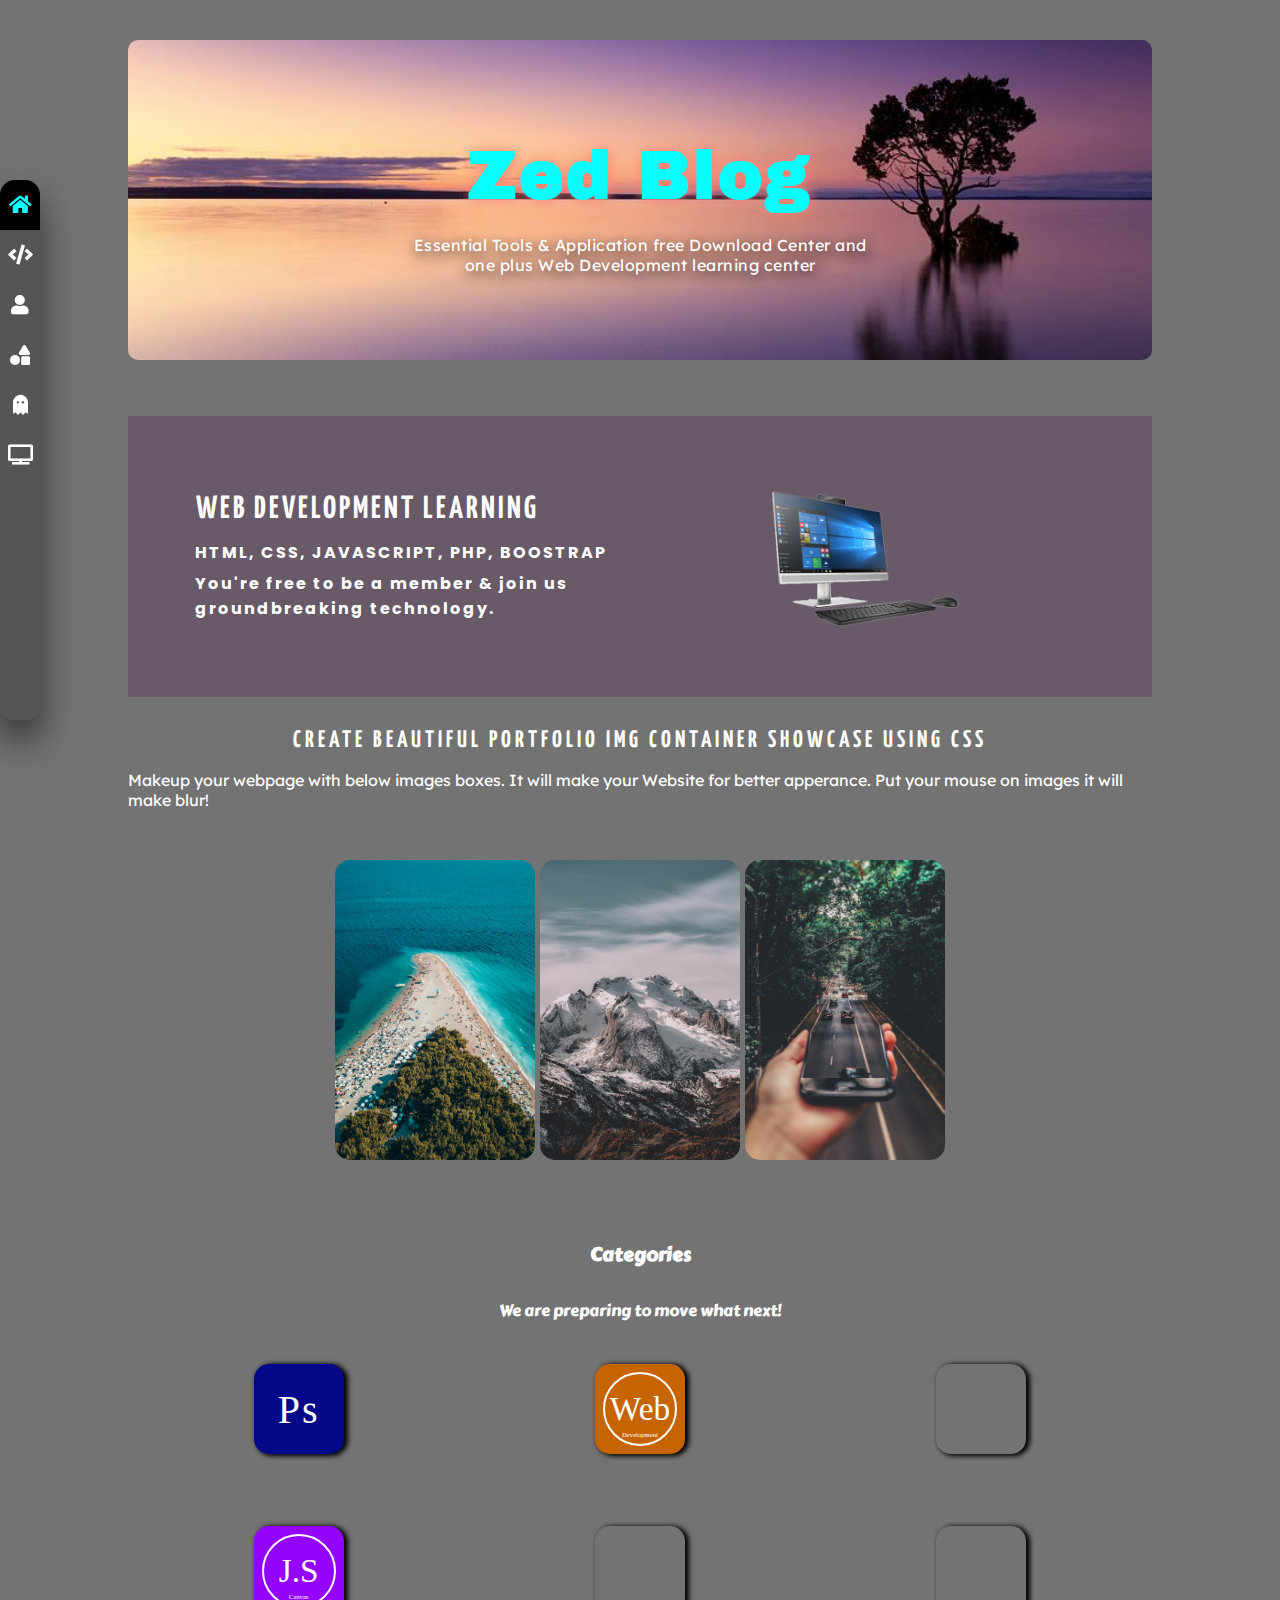
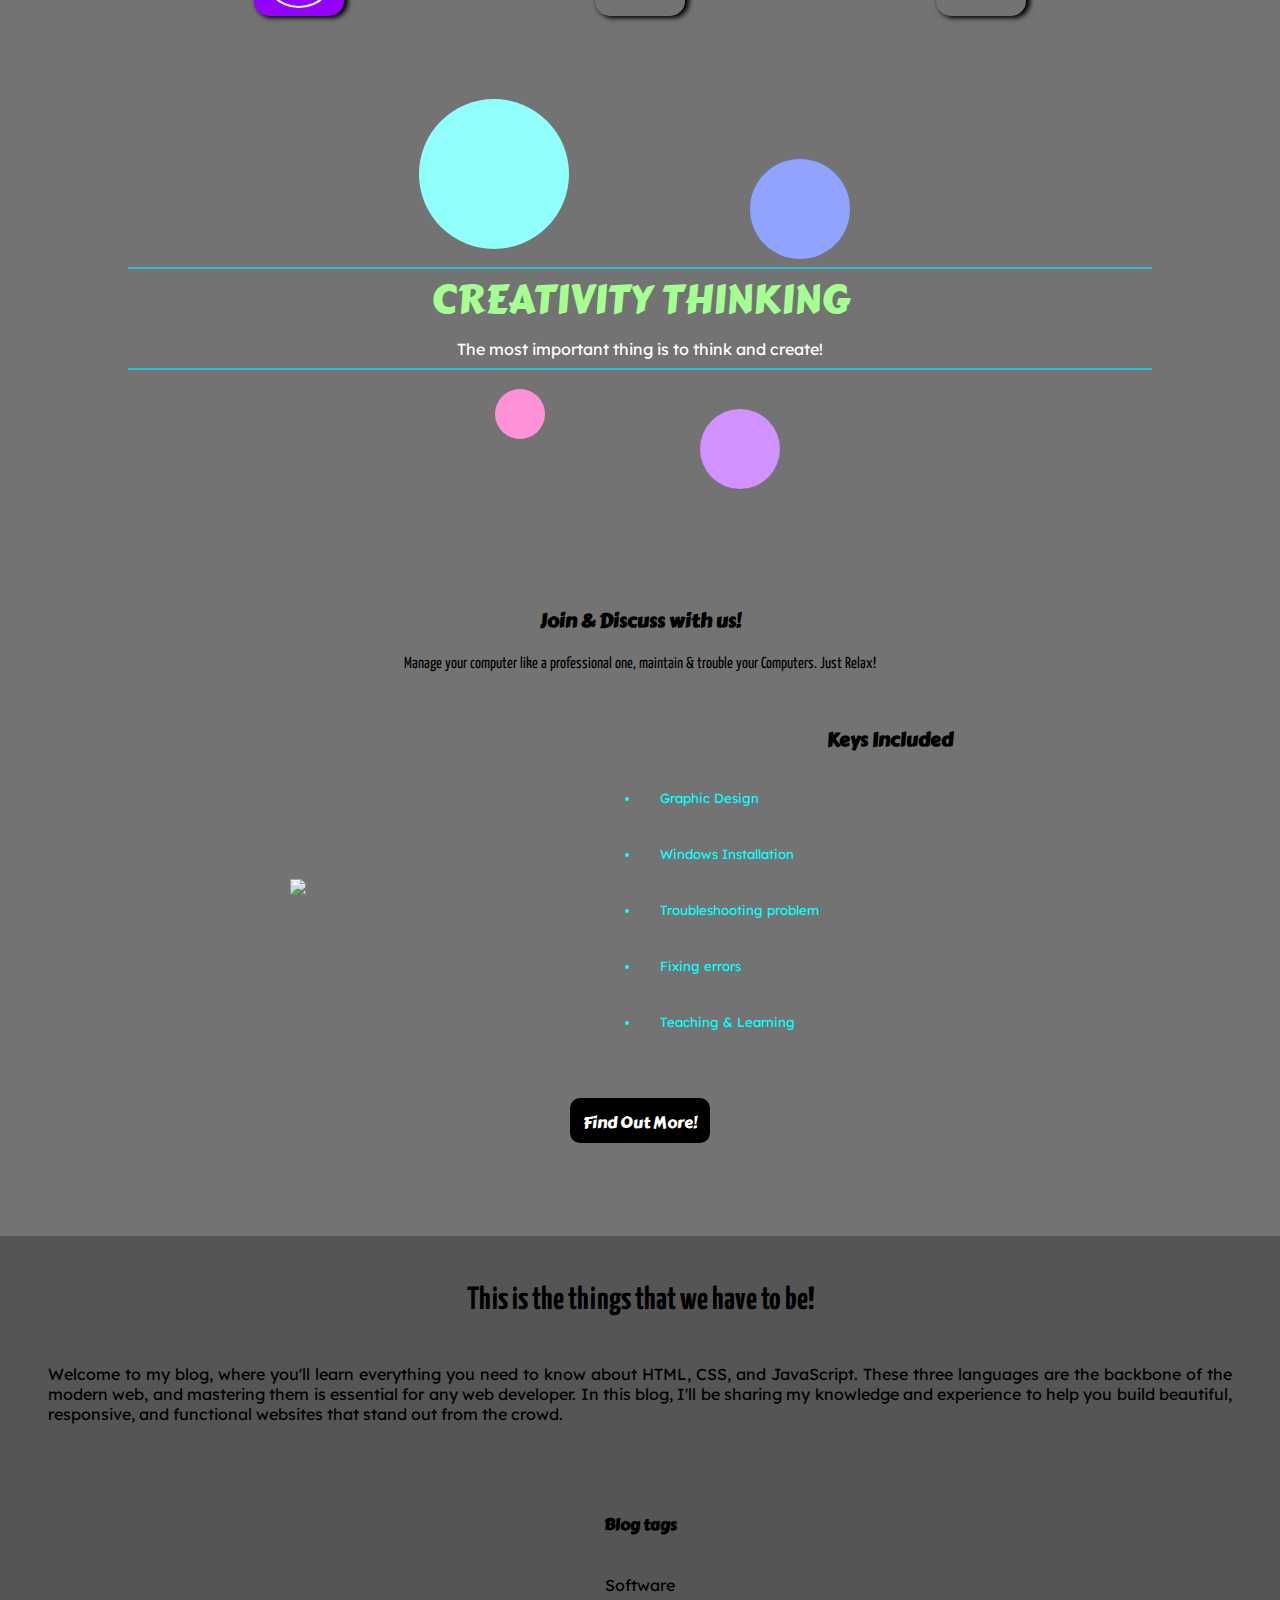
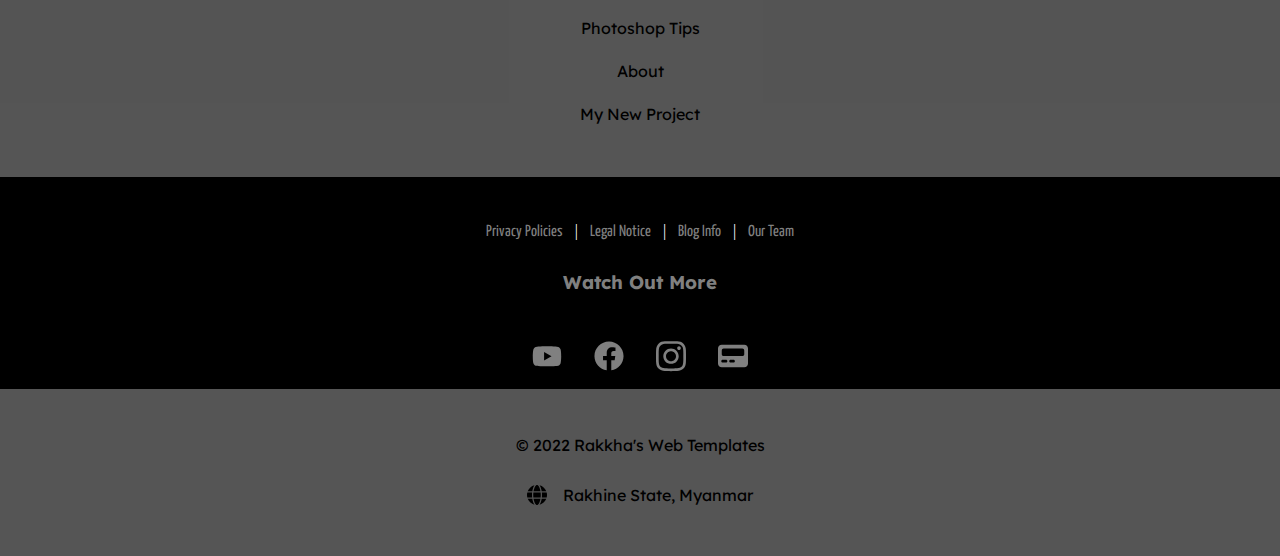
==== commit 2da7d6ab: "1.0.5" ====
--- a/index.html
+++ b/index.html
@@ -5,7 +5,7 @@
     <meta charset="UTF-8">
     <meta http-equiv="X-UA-Compatible" content="IE=edge">
     <meta name="viewport" content="width=device-width, initial-scale=1.0">
-    <title>Home</title>
+    <title>Zed Blog</title>
     <link rel="icon" type="image/x-icon" href="img/logo.png">
     <link rel="stylesheet" type="text/css" href="res/main.css">
     <link rel="stylesheet" type="text/css" href="res/section.css">
@@ -86,7 +86,7 @@
             <nav class="link">
                 <ul class="link-holder">
                     <li class="logo-and-text">
-                        <a href="" class="active">
+                        <a href="#" class="active">
                             <i class="fas fa-home"></i>
                             <span class="nav-item">Home</span>
                         </a>
@@ -97,35 +97,35 @@
                     <li class="parent">
                         <a href="#" class="nav-item">Web Dev</a>
                         <ul class="child">
-                            <li><a href="./pages/software.html">HTML</a></li>
-                            <li><a href="./pages/cmdlabs.html">CSS</a></li>
-                            <li><a href="./pages/winfix.html">JavaScript</a></li>
+                            <li><a href="./pages/html5.html">HTML</a></li>
+                            <li><a href="./pages/css3.html">CSS</a></li>
+                            <li><a href="./pages/js.html">JavaScript</a></li>
                         </ul>
                     </li>
                     </a>
                     </li>
                     <li class="logo-and-text">
-                        <a href="">
+                        <a href="./pages/about.html">
                             <i class="fas fa-user"></i>
                             <span class="nav-item">About</span>
                         </a>
                     </li>
                     <li class="logo-and-text">
-                        <a href="">
+                        <a href="./pages/photoshop.html">
                             <i class="fas fa-shapes"></i>
                             <span class="nav-item">Photoshop</span>
                         </a>
                     </li>
 
                     <li class="logo-and-text">
-                        <a href="">
+                        <a href="./pages/software.html">
                             <i class="fas fa-ghost"></i>
                             <span class="nav-item">Software Download</span>
                         </a>
                     </li>
 
                     <li class="logo-and-text">
-                        <a href="">
+                        <a href="./pages/youtube.html">
                             <i class="fas fa-tv"></i>
                             <span class="nav-item">YouTube</span>
                         </a>
@@ -138,7 +138,7 @@
             <div class="blog-intro-bg-img-container">
                 <div class="img-box-cover">
                     <h1>Zed Blog</h1>
-                    <p>Essential Tools & Application free Download Center and one plus learning center</p>
+                    <p>Essential Tools & Application free Download Center and <br>one plus Web Development learning center</p>
                     <img src="./img/sunset.jpg">
                     <div class="scroll-down"></div>
                 </div>
@@ -158,7 +158,6 @@
                 <h2>Create beautiful Portfolio IMG Container Showcase using CSS</h2>
                 <p>Makeup your webpage with below images boxes. It will make your Website for better apperance. Put your mouse on images it will make blur!</p>
                 <div class="card-grid">
-
                     <div class="card">
                         <img class="card-background" src="./img/1.jpg">
                     </div>
@@ -177,14 +176,14 @@
                     <h3>Categories</h3>
                     <p class="caption">We are preparing to move what next!</p>
                     <div class="row">
-                        <div class="block1">Ps</div>
-                        <div class="block2">Web</div>
-                        <div class="block3"></div>
+                        <div class="block1 rotate">Ps</div>
+                        <div class="block2 rotate">Web</div>
+                        <div class="block3 rotate"></div>
                     </div>
                     <div class="row">
-                        <div class="block4">J.S</div>
-                        <div class="block5"></div>
-                        <div class="block6"></div>
+                        <div class="block4 rotate">J.S</div>
+                        <div class="block5 rotate"></div>
+                        <div class="block6 rotate"></div>
                     </div>
                 </div>
             </div>
@@ -217,16 +216,18 @@
         </section>
         <footer>
             <div class="footer-top-bar">
-                What sould we do?
-            </div>
-
+                <h1>This is the things that we have to be!</h1>
+                <p>Welcome to my blog, where you'll learn everything you need to know about HTML, CSS, and JavaScript. These three languages are the backbone of the modern web, and mastering them is essential for any web developer. In this blog, I'll be sharing my knowledge and experience to help you build beautiful, responsive, and functional websites that stand out from the crowd.</p>
+            </div>
+
+            
             <div class="link-connection-for-tags">
                 <h4>Blog tags</h4>
                 <ul>
                     <a href="pages/software.html">
                         <li>Software</li>
                     </a>
-                    <a href="pages/web-development.html">
+                    <a href="pages/photoshop.html">
                         <li>Photoshop Tips</li>
                     </a>
                     <a href="pages/about.html">
--- a/res/main.css
+++ b/res/main.css
@@ -27,6 +27,7 @@
     --hover-color: #06ffff;
     --pure-white: #ffffff;
     --black: #000000;
+    --gray: gray;
 
 
     /* font-size */
@@ -54,8 +55,6 @@
     margin: 0;
     padding: 0;
     width: 100%;
-    padding-left: 45pt;
-    padding-right: 45pt;
 }
 
 .log-in-model-box-container {
@@ -79,7 +78,6 @@
 }
 
 .link {
-    /* Navigation */
     position: absolute;
     left: 0;
     width: 40px;
@@ -144,6 +142,7 @@
     color: var(--hover-color);
 }
 
+
 .link:hover {
     width: 250px;
     transition: all 0.5s ease;
@@ -164,23 +163,36 @@
 
 section {
     width: 100%;
+    padding-left: 8em;
+    padding-right: 8em;
 }
 
 
 footer {
     background-color: var(--blog-primary-color);
-    border-top: 3px solid var(--pure-white);
     width: 100%;
 }
 
 .footer-top-bar {
     width: 100%;
-    height: 200px;
-    display: flex;
-    justify-content: center;
-    align-items: center;
-    font-size: 50pt;
+    height: auto;
+    display: flex;
+    flex-direction: column;
+    justify-content: center;
+    align-items: center;
+    padding-top: 3em;
+    color: black;
+}
+
+.footer-top-bar h1 {
     font-family: var(--caption2);
+}
+
+.footer-top-bar p {
+    font-family: var(--caption1);
+    padding: 3em;
+    text-align: justify;
+    color: black;
 }
 
 .link-connection-for-tags {
@@ -239,7 +251,7 @@
 
 
 .footer-contact {
-    background-color: rgb(31, 71, 71);
+    background-color: rgb(0, 0, 0);
     width: 100%;
     height: auto;
     display: flex;
@@ -266,7 +278,7 @@
 .footer-contact h3 {
     margin-top: 22pt;
     margin-bottom: 22pt;
-    color: var(--hover-color);
+    color: gray;
     font-family: var(--caption1);
 }
 
@@ -281,9 +293,13 @@
 .ft-logo-link svg {
     width: 30px;
     margin: 12pt;
-    fill: var(--hover-color)
-}
-
+    fill: gray;
+}
+
+.ft-logo-link svg:hover {
+    fill: var(--hover-color);
+    transition: 0.3s;
+}
 
 .ft-copyright {
     width: 100%;
@@ -291,6 +307,7 @@
     flex-direction: column;
     justify-content: center;
     align-items: center;
+    color: black;
     padding-top: 34pt;
     padding-top: 34pt;
 }
@@ -304,10 +321,15 @@
     margin-top: 23pt;
 }
 
+.copyright a {
+    text-decoration: none;
+    color: black;
+    cursor: pointer;
+}
 
 .ft-copyright svg {
     width: 20px;
-    fill: var(--gray);
+    fill: black;
     margin-right: 12pt;
     margin-bottom: 35pt;
 }
@@ -351,6 +373,7 @@
 .child {
     display: none;
     position: absolute;
+    transform: translateY(40px);
 }
 
 .child li {
@@ -372,11 +395,11 @@
     background-color: rgba(0, 0, 0, 1);
     color: #ffffff;
     text-decoration: none;
-    margin-top: 80px;
+    margin-top: 0px;
     padding-left: 22px;
 }
 
-.child li a:hover {
+.child li a:hover, .ok:hover {
     background-color: #4efdca;
     color: var(--gray);
     transition: 0.4s;
@@ -385,4 +408,4 @@
 
 
 
-/*------- Nav End --------*/+/*------- Nav End --------*/
--- a/res/section.css
+++ b/res/section.css
@@ -30,20 +30,34 @@
 }
 
 
+/* rotate on hover */
+
+.rotate {
+	transition: 0.5s;
+}
+
+.rotate:hover {
+	transform: rotate(-45deg) scale(1.1);
+	transition: 0.5s;
+	cursor: pointer;
+}
+
+
 /* --------------------- Home Tag ------------------ */
 .blog-intro-bg-img-container {
 	width: 100%;
-	height: auto;
+	height: 400px;
 	display: flex;
 	justify-content: center;
 	align-items: center;
 	user-select: none;
 	margin-bottom: 12pt;
+	
 }
 
 .img-box-cover {
 	width: 100%;
-	height: 100vh;
+	height: 320px;
 	background-color: transparent;
 	background-position: center;
 	background-size: cover;
@@ -53,6 +67,7 @@
 	align-items: center;
 	overflow: hidden;
 	z-index: 1;
+	border-radius: 10px;
 }
 
 .img-box-cover:hover img {
@@ -76,26 +91,31 @@
 	position: absolute;
 	transform: translateY(-25px);
 	z-index: 1;
+	letter-spacing: 3px;
 }
 
 .img-box-cover p {
 	font-family: var(--caption1);
-	color: var(--hover-color);
-	text-shadow: 1px 1px 13px salmon;
+	color: var(--pure-white);
+	text-shadow: 1px 3px 13px rgb(0, 0, 0);
 	position: absolute;
 	transform: translateY(55px);
 	z-index: 1;
+	text-align: center;
+	margin-left: 10em;
+	margin-right: 10em;
+	letter-spacing: 0.5px;
 }
 
 
 .portfolio-showcase {
 	width: 100%;
 	height: auto;
-	background-color: var(--color1);
+	background-color: rgba(71, 2, 68, 0.212);
 	display: flex;
 	justify-content: flex-start;
 	align-items: center;
-	padding: 0px 25pt 0px 25pt;
+	padding: 4em 4em 4em 4em;
 	margin-bottom: 12pt;
 }
 
@@ -112,7 +132,9 @@
 	letter-spacing: 3px;
 	height: 40px;
 	text-transform: uppercase;
-	color: var(--color2)
+	color: var(--color2);
+	margin: 4px;
+	letter-spacing: 3px;
 }
 
 .port-content p {
@@ -120,6 +142,8 @@
 	height: auto;
 	color: var(--color2);
 	font-weight: bold;
+	margin: 3px;
+	letter-spacing: 2px;
 }
 
 .port-img {
@@ -129,17 +153,13 @@
 	align-items: center;
 }
 .portfolio-showcase img {
-	width: 400px;
-}
-
-
-.category-container {
-	display: flex;
-	justify-content: center;
-	align-items: center;
-}
-
-/* Card not hove showcase */
+	width: 200px;
+}
+
+
+
+
+/* Card showcase */
 
 
 .card-container {
@@ -151,12 +171,15 @@
 
 .card-container h2 {
 	margin-top: 12pt;
-	font-family: var(--sub-title2);
+	font-family: var(--caption2);
+	letter-spacing: 4px;
+	text-align: center;
+	text-transform: uppercase;
 }
 
 .card-container p {
 	font-family: var(--caption1);
-	margin-top: 23pt;
+	margin-top: 13pt;
 }
 
 .card-grid {
@@ -164,15 +187,16 @@
 	justify-content: center;
 	align-items: center;
 	width: 100%;
-	height: 500px;
+	height: 400px;
 	transition: 0.5s;
 }
 
 .card {
-	width: 20%;
+	width: 200px;
 	height: 300px;
 	border-radius: 15px;
 	transition: 0.5s;
+	margin: 2pt;
 }
 
 .card-background {
@@ -200,8 +224,14 @@
 
 /** Category **/
 
+.category-container {
+	display: flex;
+	justify-content: center;
+	align-items: center;
+}
+
 .category {
-	width: 50%;
+	width: 100%;
 	height: auto;
 	background-color: transparent;
 	display: flex;
@@ -244,6 +274,7 @@
 	box-shadow: 3px 1px 5px 1px black;
 	border-radius: 15px;
 	margin: 12px;
+	letter-spacing: 2px;
 }
 
 
@@ -321,6 +352,7 @@
 	display: flex;
 	justify-content: center;
 	align-items: center;
+	letter-spacing: 2px
 }
 
 .block4::after {
@@ -376,6 +408,8 @@
 	align-items: center;
 }
 
+/* Circle   */
+
 .create-idea {
 	width: 100%;
 	height: 500px;
@@ -387,13 +421,14 @@
 
 .model-text {
 	width: 100%;
-	font-size: 25pt;
+	font-size: 30pt;
 	font-family: 'Carter One';
 	text-transform: uppercase;
 	border-top: 2px solid #2abed4;
 	text-align: center;
 	color: #a5ff91;
 	animation: colorchange 5s infinite;
+	z-index: 3;
 }
 
 
@@ -412,6 +447,7 @@
 	border-radius: 50%;
 	background-color: #91fffb;
 	transform: translate(-12px, -170px);
+	z-index: 1;
 
 }
 
@@ -423,6 +459,7 @@
 	border-radius: 50%;
 	background-color: #91a2ff;
 	transform: translate(-100px, -110px);
+	z-index: 1;
 }
 
 
@@ -433,9 +470,10 @@
 	display: flex;
 	justify-content: center;
 	align-items: center;
-	color: #0d48b5;
+	color: var(--pure-white);
 	font-family: var(--caption1);
 	margin-bottom: 12pt;
+	z-index: 1;
 }
 
 .create-idea p::before { /* Circle 3 */
@@ -446,6 +484,7 @@
 	border-radius: 50%;
 	background-color: #d191ff;
 	transform: translate(100px, 100px);
+	z-index: 1;
 }
 
 .create-idea p::after { /* Circle 4 */
@@ -456,12 +495,12 @@
 	border-radius: 50%;
 	background-color: #ff91d9;
 	transform: translate(-120px, 65px);
+	z-index: 1;
 }
 
 
 
 .invite {
-	background-color: var(--color1);
 	width: 100%;
 	height: auto;
 	display: flex;
@@ -474,13 +513,14 @@
 .invite h3 {
 	font-family: var(--sub-title2);
 	margin-bottom: 12pt;
-	color: var(--hover-color);
+	color: black;
 }
 
 .invite p {
 	font-family: var(--caption2);
 	padding: 5px;
 	text-align: center;
+	color: black;
 }
 
 .computer-showcase {
@@ -493,29 +533,33 @@
 
 .computer-img {
 	width: 50%;
-	height: 400px;
-	height: auto;
-	/*border: 1px solid red;*/
+	height: auto;
+	height: auto;
+	display: flex;
+	justify-content: flex-end;
+	/* border: 1px solid red; */
 }
 
 .computer-img img {
-	width: 400px;
+	width: 350px;
 	height: auto;
 	background-color: transparent;
 }
 
 .computer-label {
 	width: 50%;
-	height: 400px;
-	/*border: 1px solid red;*/
+	height: auto;
+	/* border: 1px solid red; */
+	padding-top: 3em;
+	padding-bottom: 3em;
 }
 
 .computer-label li {
 	width: 300px;
 	font-family: var(--caption1);
 	padding: 20px;
-	transform: translateX(100px);
 	color: var(--hover-color);
+	font-size: var(--default-fontsize);
 }
 
 .invite .btn {
@@ -528,13 +572,77 @@
 	display: block;
 	text-align: center;
 	padding: 12px;
-	transform: translateY(-50px);
 	font-family: var(--sub-title2);
 	cursor: pointer;
+	margin-bottom: 4em;
 }
 
 .invite .btn:hover {
 	transition: 0.4s;
 	background-color: var(--hover-color);
 	color: var(--black);
+}
+
+
+/* -------------------- Software download tags --------------------- */
+.software-download-container-box {
+	width: 100%;
+	height: auto;
+	background-color: #aaaaaa;
+	display: flex;
+	flex-direction: column;
+	justify-content: flex-start;
+	align-items: center;
+	margin: 1em;
+}
+
+.software-download-name {
+	color: black;
+	font-family: var(--blog-sub-title);
+	font-weight: normal;
+	letter-spacing: 2px;
+	text-transform: capitalize;
+	margin: 1em;
+}
+
+.software-download-caption {
+	color: black;
+	font-family: var(--link);
+	margin: 1em;
+}
+
+.software-download-btn {
+	background-color: black;
+	color: white;
+	width: 170px;
+	height: 30px;
+	border-radius: 20px;
+	outline: none;
+	border: none;
+	margin-top: 1em;
+	margin-bottom: 4em;
+}
+
+.soft-navigator {
+	position: fixed;
+	right: 0;
+	background-color: rgba(0, 0, 0, 0.342);
+	width: 200px;
+	height: 400px;
+	padding: 1em;
+	display: flex;
+	flex-direction: column;
+	justify-content: flex-start;
+	align-items: flex-start;
+}
+
+.soft-navigator a {
+	color: black;
+	text-decoration: none;
+	cursor: pointer;
+}
+
+.soft-navigator a:hover {
+	color: var(--hover-color);
+	transition: 0.3s;
 }--- a/res/responsive.css
+++ b/res/responsive.css
@@ -36,8 +36,9 @@
 
 
     section {
-        
+        width: auto;
     }
+
 
     footer {
         margin: 0;
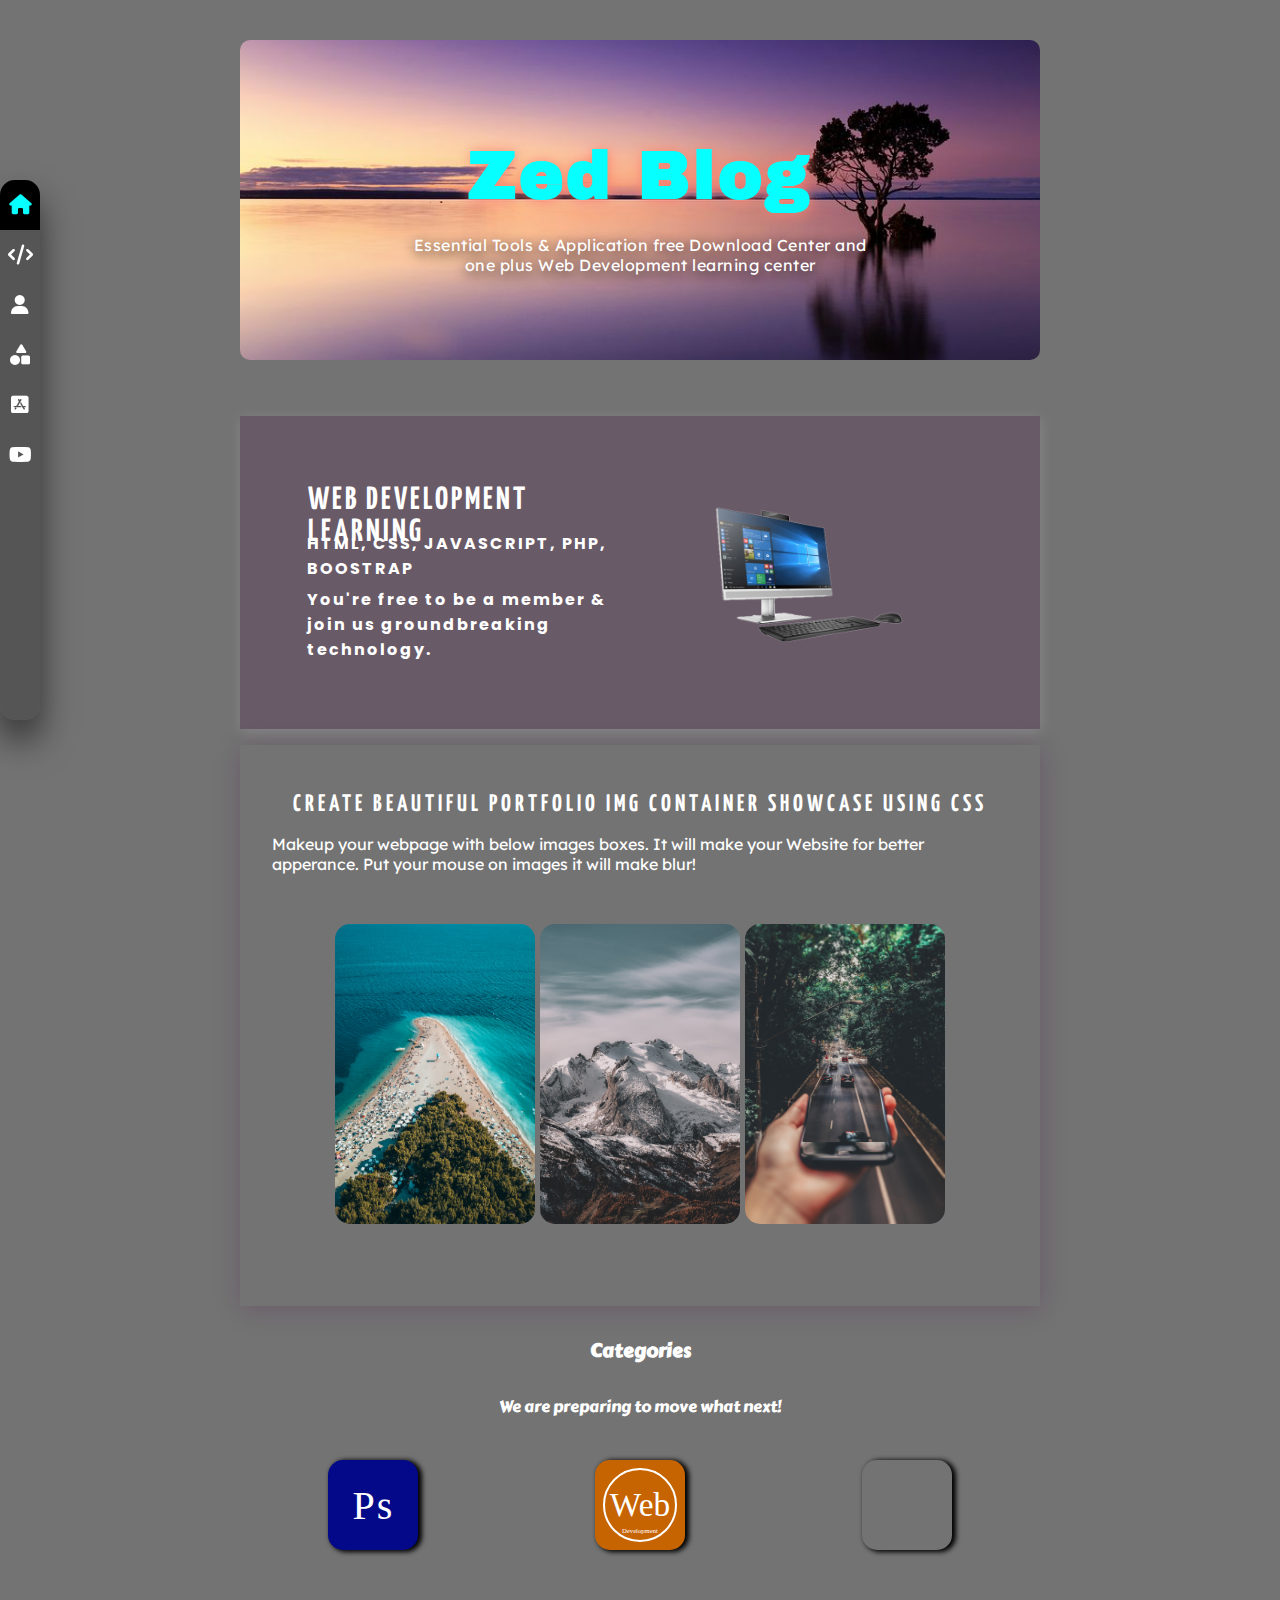
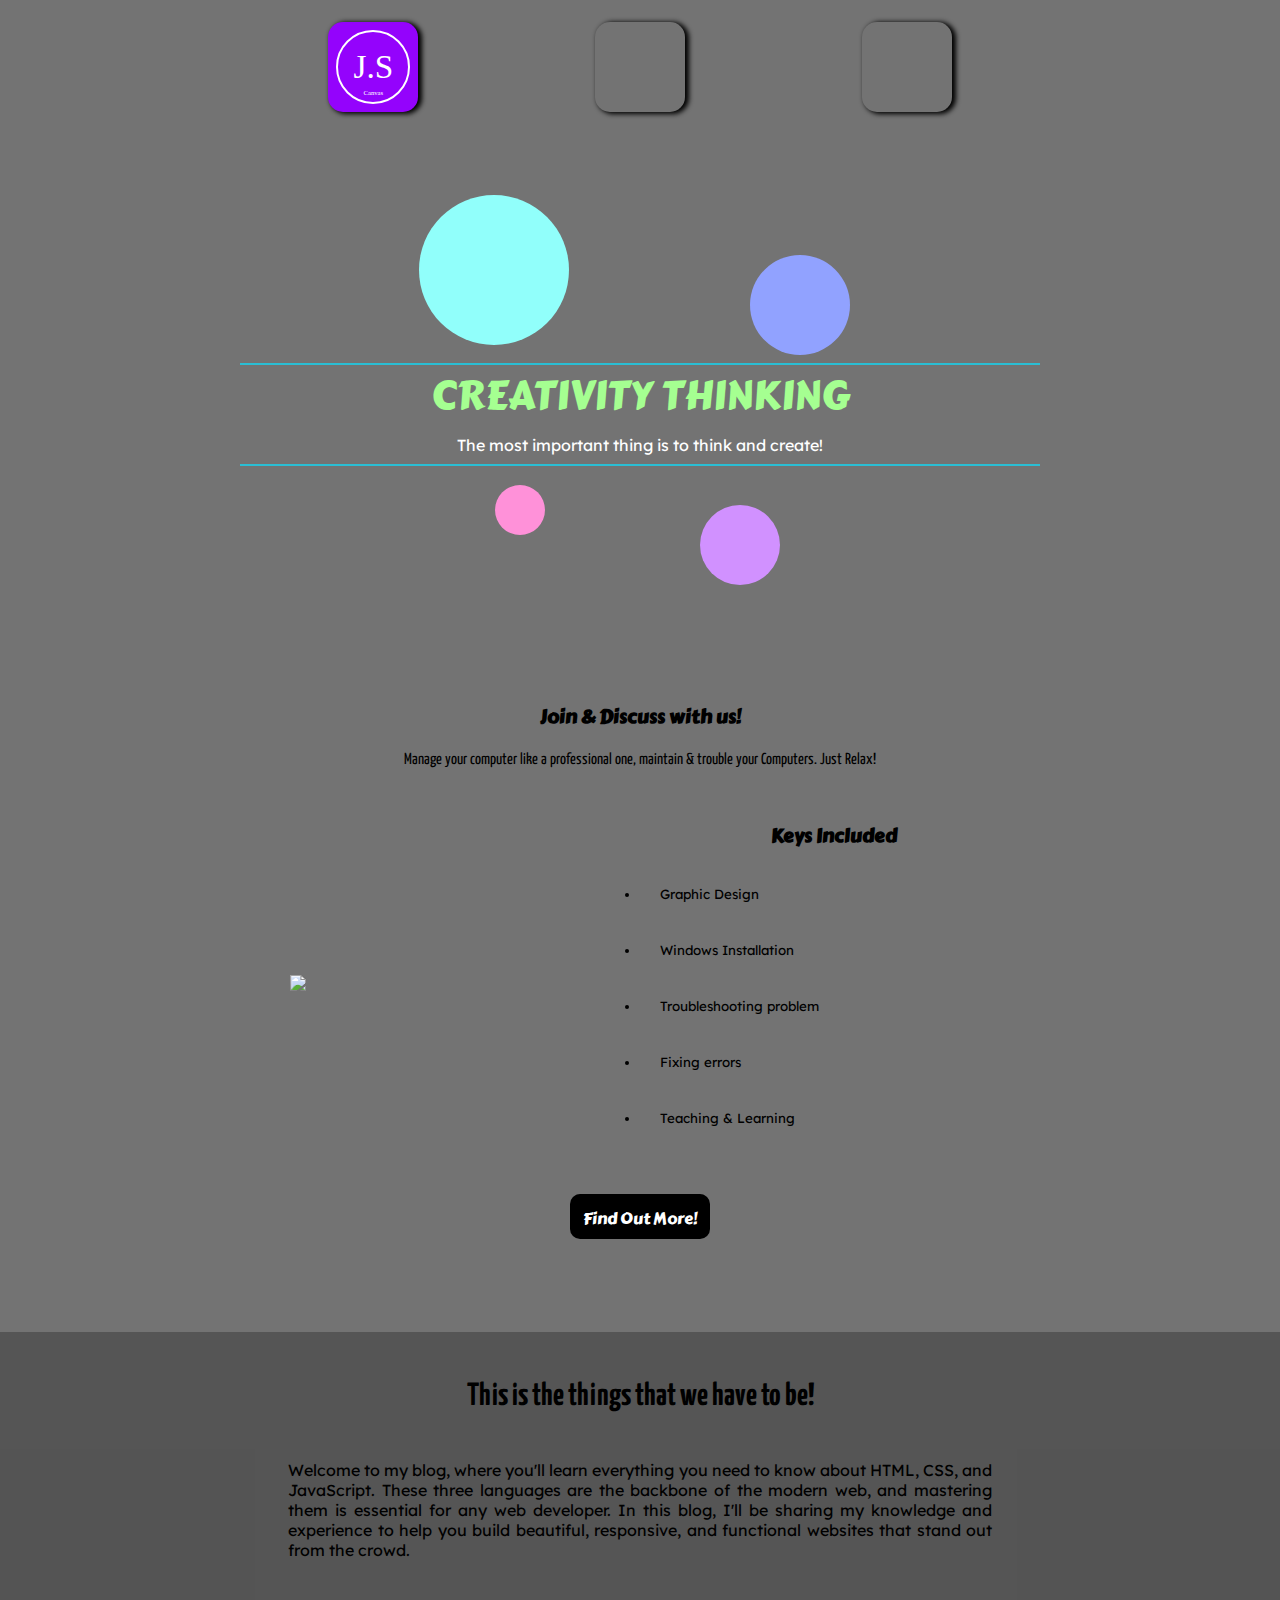
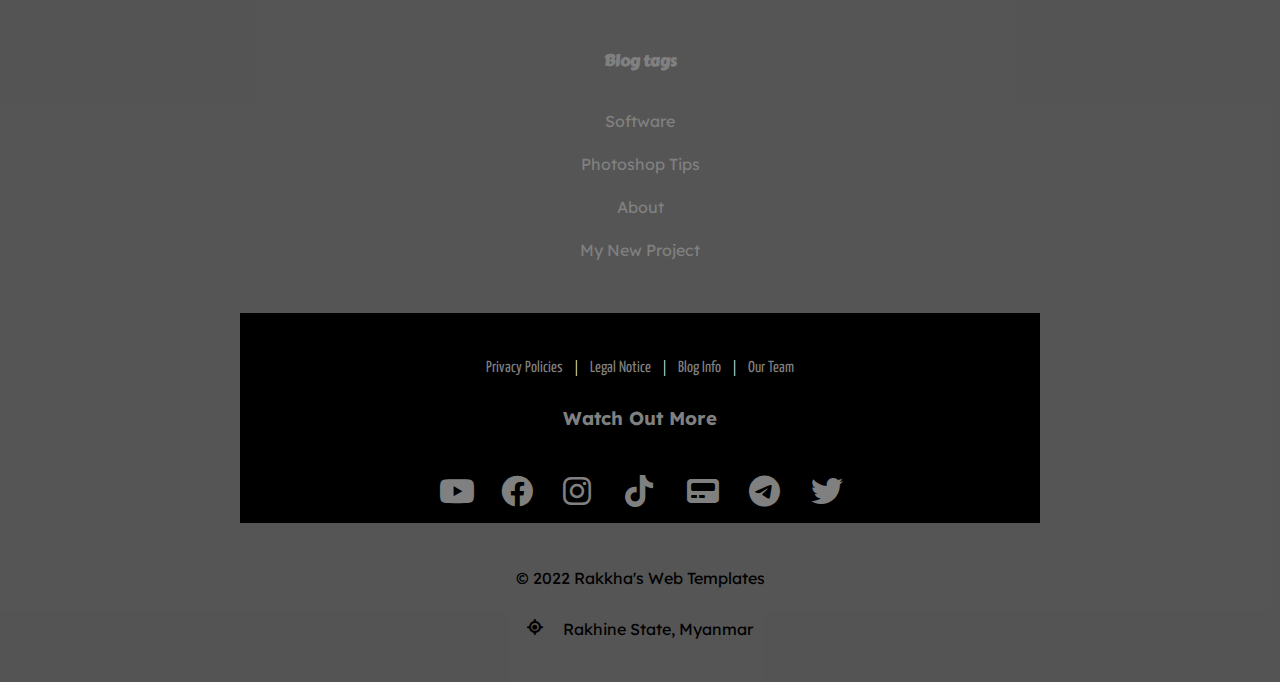
==== commit 00ed1981: "8-3-23 (5:47AM)" ====
--- a/index.html
+++ b/index.html
@@ -10,7 +10,7 @@
     <link rel="stylesheet" type="text/css" href="res/main.css">
     <link rel="stylesheet" type="text/css" href="res/section.css">
     <link rel="stylesheet" type="text/css" href="res/responsive.css">
-    <link rel="stylesheet" href="https://cdnjs.cloudflare.com/ajax/libs/font-awesome/5.15.4/css/all.min.css">
+    <link rel="stylesheet" type="text/css" href="fontawesome/css/all.min.css">
 </head>
 
 <body>
@@ -91,18 +91,17 @@
                             <span class="nav-item">Home</span>
                         </a>
                     </li>
-                    <li class="logo-and-text">
-                        <a href="">
+                    <li class="logo-and-text parent">
+                        <a href="#" class="ok">
                             <i class="fas fa-code"></i>
-                    <li class="parent">
-                        <a href="#" class="nav-item">Web Dev</a>
+                            <span class="nav-item">Web Development</span>
+                        </a>
                         <ul class="child">
-                            <li><a href="./pages/html5.html">HTML</a></li>
-                            <li><a href="./pages/css3.html">CSS</a></li>
-                            <li><a href="./pages/js.html">JavaScript</a></li>
+                            <li><a href="./pages/html5.html"><i class="fa-brands fa-html5"></i>HTML</a></li>
+                            <li><a href="./pages/css3.html"><i class="fa-brands fa-css3-alt"></i>CSS</a></li>
+                            <li><a href="./pages/js.html"><i class="fa-brands fa-node-js"></i>JavaScript</a></li>
                         </ul>
-                    </li>
-                    </a>
+
                     </li>
                     <li class="logo-and-text">
                         <a href="./pages/about.html">
@@ -119,14 +118,14 @@
 
                     <li class="logo-and-text">
                         <a href="./pages/software.html">
-                            <i class="fas fa-ghost"></i>
+                            <i class="fa-brands fa-app-store-ios"></i>
                             <span class="nav-item">Software Download</span>
                         </a>
                     </li>
 
                     <li class="logo-and-text">
                         <a href="./pages/youtube.html">
-                            <i class="fas fa-tv"></i>
+                            <i class="fa-brands fa-youtube"></i>
                             <span class="nav-item">YouTube</span>
                         </a>
                     </li>
@@ -138,7 +137,8 @@
             <div class="blog-intro-bg-img-container">
                 <div class="img-box-cover">
                     <h1>Zed Blog</h1>
-                    <p>Essential Tools & Application free Download Center and <br>one plus Web Development learning center</p>
+                    <p>Essential Tools & Application free Download Center and <br>one plus Web Development learning
+                        center</p>
                     <img src="./img/sunset.jpg">
                     <div class="scroll-down"></div>
                 </div>
@@ -156,7 +156,8 @@
 
             <div class="card-container">
                 <h2>Create beautiful Portfolio IMG Container Showcase using CSS</h2>
-                <p>Makeup your webpage with below images boxes. It will make your Website for better apperance. Put your mouse on images it will make blur!</p>
+                <p>Makeup your webpage with below images boxes. It will make your Website for better apperance. Put your
+                    mouse on images it will make blur!</p>
                 <div class="card-grid">
                     <div class="card">
                         <img class="card-background" src="./img/1.jpg">
@@ -217,10 +218,13 @@
         <footer>
             <div class="footer-top-bar">
                 <h1>This is the things that we have to be!</h1>
-                <p>Welcome to my blog, where you'll learn everything you need to know about HTML, CSS, and JavaScript. These three languages are the backbone of the modern web, and mastering them is essential for any web developer. In this blog, I'll be sharing my knowledge and experience to help you build beautiful, responsive, and functional websites that stand out from the crowd.</p>
-            </div>
-
-            
+                <p>Welcome to my blog, where you'll learn everything you need to know about HTML, CSS, and JavaScript.
+                    These three languages are the backbone of the modern web, and mastering them is essential for any
+                    web developer. In this blog, I'll be sharing my knowledge and experience to help you build
+                    beautiful, responsive, and functional websites that stand out from the crowd.</p>
+            </div>
+
+
             <div class="link-connection-for-tags">
                 <h4>Blog tags</h4>
                 <ul>
@@ -243,37 +247,37 @@
                         Notice</a><span>|</span><a>Blog Info</a><span>|</span><a>Our Team</a></div>
                 <h3>Watch Out More</h3>
                 <div class="ft-logo-link">
-                    <svg class="ft-yt" xmlns="http://www.w3.org/2000/svg"
-                        viewBox="0 0 576 512"><!--! Font Awesome Pro 6.3.0 by @fontawesome - https://fontawesome.com License - https://fontawesome.com/license (Commercial License) Copyright 2023 Fonticons, Inc. -->
-                        <path
-                            d="M549.655 124.083c-6.281-23.65-24.787-42.276-48.284-48.597C458.781 64 288 64 288 64S117.22 64 74.629 75.486c-23.497 6.322-42.003 24.947-48.284 48.597-11.412 42.867-11.412 132.305-11.412 132.305s0 89.438 11.412 132.305c6.281 23.65 24.787 41.5 48.284 47.821C117.22 448 288 448 288 448s170.78 0 213.371-11.486c23.497-6.321 42.003-24.171 48.284-47.821 11.412-42.867 11.412-132.305 11.412-132.305s0-89.438-11.412-132.305zm-317.51 213.508V175.185l142.739 81.205-142.739 81.201z" />
-                    </svg>
-                    <svg class="ft-fb" xmlns="http://www.w3.org/2000/svg"
-                        viewBox="0 0 512 512"><!--! Font Awesome Pro 6.3.0 by @fontawesome - https://fontawesome.com License - https://fontawesome.com/license (Commercial License) Copyright 2023 Fonticons, Inc. -->
-                        <path
-                            d="M504 256C504 119 393 8 256 8S8 119 8 256c0 123.78 90.69 226.38 209.25 245V327.69h-63V256h63v-54.64c0-62.15 37-96.48 93.67-96.48 27.14 0 55.52 4.84 55.52 4.84v61h-31.28c-30.8 0-40.41 19.12-40.41 38.73V256h68.78l-11 71.69h-57.78V501C413.31 482.38 504 379.78 504 256z" />
-                    </svg>
-                    <svg class="ft-ingram" xmlns="http://www.w3.org/2000/svg"
-                        viewBox="0 0 448 512"><!--! Font Awesome Pro 6.3.0 by @fontawesome - https://fontawesome.com License - https://fontawesome.com/license (Commercial License) Copyright 2023 Fonticons, Inc. -->
-                        <path
-                            d="M224.1 141c-63.6 0-114.9 51.3-114.9 114.9s51.3 114.9 114.9 114.9S339 319.5 339 255.9 287.7 141 224.1 141zm0 189.6c-41.1 0-74.7-33.5-74.7-74.7s33.5-74.7 74.7-74.7 74.7 33.5 74.7 74.7-33.6 74.7-74.7 74.7zm146.4-194.3c0 14.9-12 26.8-26.8 26.8-14.9 0-26.8-12-26.8-26.8s12-26.8 26.8-26.8 26.8 12 26.8 26.8zm76.1 27.2c-1.7-35.9-9.9-67.7-36.2-93.9-26.2-26.2-58-34.4-93.9-36.2-37-2.1-147.9-2.1-184.9 0-35.8 1.7-67.6 9.9-93.9 36.1s-34.4 58-36.2 93.9c-2.1 37-2.1 147.9 0 184.9 1.7 35.9 9.9 67.7 36.2 93.9s58 34.4 93.9 36.2c37 2.1 147.9 2.1 184.9 0 35.9-1.7 67.7-9.9 93.9-36.2 26.2-26.2 34.4-58 36.2-93.9 2.1-37 2.1-147.8 0-184.8zM398.8 388c-7.8 19.6-22.9 34.7-42.6 42.6-29.5 11.7-99.5 9-132.1 9s-102.7 2.6-132.1-9c-19.6-7.8-34.7-22.9-42.6-42.6-11.7-29.5-9-99.5-9-132.1s-2.6-102.7 9-132.1c7.8-19.6 22.9-34.7 42.6-42.6 29.5-11.7 99.5-9 132.1-9s102.7-2.6 132.1 9c19.6 7.8 34.7 22.9 42.6 42.6 11.7 29.5 9 99.5 9 132.1s2.7 102.7-9 132.1z" />
-                    </svg>
-                    <svg class="ft-my-page" xmlns="http://www.w3.org/2000/svg"
-                        viewBox="0 0 512 512"><!--! Font Awesome Pro 6.3.0 by @fontawesome - https://fontawesome.com License - https://fontawesome.com/license (Commercial License) Copyright 2023 Fonticons, Inc. -->
-                        <path
-                            d="M0 128C0 92.7 28.7 64 64 64H448c35.3 0 64 28.7 64 64V384c0 35.3-28.7 64-64 64H64c-35.3 0-64-28.7-64-64V128zm64 32v64c0 17.7 14.3 32 32 32H416c17.7 0 32-14.3 32-32V160c0-17.7-14.3-32-32-32H96c-17.7 0-32 14.3-32 32zM80 320c-13.3 0-24 10.7-24 24s10.7 24 24 24h56c13.3 0 24-10.7 24-24s-10.7-24-24-24H80zm136 0c-13.3 0-24 10.7-24 24s10.7 24 24 24h48c13.3 0 24-10.7 24-24s-10.7-24-24-24H216z" />
-                    </svg>
+                    <a href="https://www.youtube.com/@zedcode468" target="_blank">
+                        <i class="fa-brands fa-youtube fa-2x"></i>
+                    </a>
+                    <a href="https://www.facebook.com/rakkhalinmaung" target="_blank">
+                        <i class="fa-brands fa-facebook fa-2x"></i>
+                    </a>
+                    <a href="">
+                        <i class="fa-brands fa-instagram fa-2x"></i>
+                    </a>
+                    <a href="https://www.tiktok.com/@zedcode2022" target="_blank">
+                        <i class="fa-brands fa-tiktok fa-2x"></i>
+                    </a>
+                    <a href="https://www.facebook.com/snakysoftware">
+                        <i class="fas fa-pager fa-2x"></i>
+                    </a>
+                    <a href="https://t.me/rakkhalinmaung" target="_blank">
+                        <i class="fa-brands fa-telegram fa-2x"></i>
+                    </a>
+                    <a href="">
+                        <i class="fa-brands fa-twitter fa-2x"></i>
+                    </a>
+
                 </div>
             </div>
 
             <div class="ft-copyright">
                 <p class="copyright">© 2022 Rakkha's <a href="#">Web Templates</a></p>
                 <div class="ft-location">
-                    <span><svg xmlns="http://www.w3.org/2000/svg"
-                            viewBox="0 0 512 512"><!--! Font Awesome Pro 6.3.0 by @fontawesome - https://fontawesome.com License - https://fontawesome.com/license (Commercial License) Copyright 2023 Fonticons, Inc. -->
-                            <path
-                                d="M352 256c0 22.2-1.2 43.6-3.3 64H163.3c-2.2-20.4-3.3-41.8-3.3-64s1.2-43.6 3.3-64H348.7c2.2 20.4 3.3 41.8 3.3 64zm28.8-64H503.9c5.3 20.5 8.1 41.9 8.1 64s-2.8 43.5-8.1 64H380.8c2.1-20.6 3.2-42 3.2-64s-1.1-43.4-3.2-64zm112.6-32H376.7c-10-63.9-29.8-117.4-55.3-151.6c78.3 20.7 142 77.5 171.9 151.6zm-149.1 0H167.7c6.1-36.4 15.5-68.6 27-94.7c10.5-23.6 22.2-40.7 33.5-51.5C239.4 3.2 248.7 0 256 0s16.6 3.2 27.8 13.8c11.3 10.8 23 27.9 33.5 51.5c11.6 26 21 58.2 27 94.7zm-209 0H18.6C48.6 85.9 112.2 29.1 190.6 8.4C165.1 42.6 145.3 96.1 135.3 160zM8.1 192H131.2c-2.1 20.6-3.2 42-3.2 64s1.1 43.4 3.2 64H8.1C2.8 299.5 0 278.1 0 256s2.8-43.5 8.1-64zM194.7 446.6c-11.6-26-20.9-58.2-27-94.6H344.3c-6.1 36.4-15.5 68.6-27 94.6c-10.5 23.6-22.2 40.7-33.5 51.5C272.6 508.8 263.3 512 256 512s-16.6-3.2-27.8-13.8c-11.3-10.8-23-27.9-33.5-51.5zM135.3 352c10 63.9 29.8 117.4 55.3 151.6C112.2 482.9 48.6 426.1 18.6 352H135.3zm358.1 0c-30 74.1-93.6 130.9-171.9 151.6c25.5-34.2 45.2-87.7 55.3-151.6H493.4z" />
-                        </svg></span>
+                    <span>
+                        <i class="fa-sharp fa-solid fa-location-crosshairs"></i>
+                    </span>
                     <p>Rakhine State, Myanmar</p>
                 </div>
             </div>
--- a/res/main.css
+++ b/res/main.css
@@ -108,7 +108,7 @@
 }
 
 
-.logo-and-text a .fas {
+.logo-and-text a i {
     position: relative;
     width: 40px;
     height: 40px;
@@ -118,18 +118,6 @@
     align-items: center;
 }
 
-.logo-and-text .nav-item {
-    position: relative;
-    width: 170px;
-    height: 40px;
-    display: flex;
-    justify-content: flex-start;
-    align-items: center;
-    margin: 0;
-    padding: 0;
-    padding-left: 22px;
-}
-
 
 .logo-and-text a:hover {
     background: var(--black);
@@ -141,6 +129,56 @@
     background-color: #000;
     color: var(--hover-color);
 }
+
+
+/* ---------------- drop down --------------  style */
+.parent {
+    position: relative;
+    width: auto;
+}
+
+.parent a{
+    position: relative;
+    text-decoration: none;
+    color: white;
+}
+
+.parent:hover>.child {
+    display: block;
+    position: absolute;
+}
+
+.child {
+    display: none;
+    position: absolute;
+}
+
+.child li {
+    list-style: none;
+    width: auto;
+    height: 40px;
+    
+}
+
+.child li a {
+    width: 250px;
+    height: 40px;
+    padding-left: 50px;
+    background-color: rgb(80, 80, 80);
+    color: #ffffff;
+    text-decoration: none;
+    z-index: 4;
+}
+
+.child li a:hover>.ok {
+    background-color: #000000;
+    color: var(--gray);
+    transition: 0.4s;
+}
+
+
+
+/* -------------- dropdown -end-------- */
 
 
 .link:hover {
@@ -163,14 +201,22 @@
 
 section {
     width: 100%;
-    padding-left: 8em;
-    padding-right: 8em;
+    padding-left: 15em;
+    padding-right: 15em;
+    margin: 0;
+}
+
+section h1 {
+    font-family: var(--caption2);
+    letter-spacing: 2px;
 }
 
 
 footer {
     background-color: var(--blog-primary-color);
     width: 100%;
+    padding-left: 15em;
+    padding-right: 15em;
 }
 
 .footer-top-bar {
@@ -290,14 +336,18 @@
     align-items: center;
 }
 
-.ft-logo-link svg {
+.ft-logo-link a {
+    text-decoration: none;
+}
+
+.ft-logo-link a i {
     width: 30px;
     margin: 12pt;
-    fill: gray;
-}
-
-.ft-logo-link svg:hover {
-    fill: var(--hover-color);
+    color: gray;
+}
+
+.ft-logo-link a i:hover {
+    color: var(--hover-color);
     transition: 0.3s;
 }
 
@@ -327,7 +377,7 @@
     cursor: pointer;
 }
 
-.ft-copyright svg {
+.ft-copyright i {
     width: 20px;
     fill: black;
     margin-right: 12pt;
@@ -336,76 +386,9 @@
 
 
 
-.ft-copyright svg:hover {
+.ft-copyright i:hover {
     fill: var(--hover-color);
     transition: 0.3s;
 }
 
-/* ---------------- drop down --------------  style */
-.parent {
-    display: inline-flex;
-    position: absolute;
-    transform: translate(60px, -45px);
-    width: 100;
-    height: 40px;
-    z-index: 8;
-    font-size: var(--primary-Size);
-}
-
-.parent .nav-item {
-    width: 170px;
-    height: 40px;
-    display: flex;
-    justify-content: flex-start;
-    align-items: center;
-}
-
-.parent a{
-    text-decoration: none;
-    color: white;
-}
-
-.parent:hover>.child {
-    display: block;
-    position: absolute;
-}
-
-.child {
-    display: none;
-    position: absolute;
-    transform: translateY(40px);
-}
-
-.child li {
-    list-style: none;
-    width: auto;
-    height: 40px;
-    display: flex;
-    justify-content: flex-start;
-    align-items: center;
-}
-
-.child li a {
-    position: absolute;
-    display: flex;
-    justify-content: flex-start;
-    align-items: center;
-    width: 200px;
-    height: 40px;
-    background-color: rgba(0, 0, 0, 1);
-    color: #ffffff;
-    text-decoration: none;
-    margin-top: 0px;
-    padding-left: 22px;
-}
-
-.child li a:hover, .ok:hover {
-    background-color: #4efdca;
-    color: var(--gray);
-    transition: 0.4s;
-}
-
-
-
-
 /*------- Nav End --------*/
--- a/res/section.css
+++ b/res/section.css
@@ -24,9 +24,6 @@
     --desc-font-size: 13pt;
     --default-fontsize: 10pt;
     --min-fSize: 8pt;
-
-	
-   
 }
 
 
@@ -52,7 +49,6 @@
 	align-items: center;
 	user-select: none;
 	margin-bottom: 12pt;
-	
 }
 
 .img-box-cover {
@@ -117,6 +113,7 @@
 	align-items: center;
 	padding: 4em 4em 4em 4em;
 	margin-bottom: 12pt;
+	box-shadow: 1px 3px 13px rgba(223, 212, 222, 0.212);
 }
 
 .port-content {
@@ -167,6 +164,8 @@
 	flex-direction: column;
 	justify-content: center;
 	align-items: center;
+	box-shadow: 1px 3px 25px rgba(71, 2, 68, 0.212);
+	padding: 2em;
 }
 
 .card-container h2 {
@@ -558,7 +557,7 @@
 	width: 300px;
 	font-family: var(--caption1);
 	padding: 20px;
-	color: var(--hover-color);
+	color: var(--black);
 	font-size: var(--default-fontsize);
 }
 
@@ -585,64 +584,369 @@
 
 
 /* -------------------- Software download tags --------------------- */
-.software-download-container-box {
-	width: 100%;
-	height: auto;
-	background-color: #aaaaaa;
+
+.software-download-show-case {
+	width: 100%;
+	height: auto;
 	display: flex;
 	flex-direction: column;
 	justify-content: flex-start;
 	align-items: center;
-	margin: 1em;
-}
-
-.software-download-name {
-	color: black;
-	font-family: var(--blog-sub-title);
-	font-weight: normal;
-	letter-spacing: 2px;
-	text-transform: capitalize;
-	margin: 1em;
-}
-
-.software-download-caption {
-	color: black;
+	padding: 2em;
+	box-shadow: 1px 3px 15px rgba(223, 212, 222, 0.212);
 	font-family: var(--link);
-	margin: 1em;
-}
-
-.software-download-btn {
-	background-color: black;
-	color: white;
-	width: 170px;
-	height: 30px;
-	border-radius: 20px;
+	background-color: var(--blog-main-color);
+}
+
+.software-download-show-case h1 {
+	width: 100%;
+	height: 60px;
+	display: flex;
+	justify-content: center;
+	align-items: center;
+	color: var(--black);
+	font-family: var(--caption2);
+	letter-spacing: 3px;
+	text-transform: uppercase;
+}
+
+.software-download-show-case p {
+	width: 100%;
+	height: 60px;
+	display: flex;
+	justify-content: center;
+	align-items: center;
+	color: var(--hover-color);
+	font-size: var(--default-fontsize);
+}
+
+.d-list {
+	width: 400px;
+	height: 40px;
+	background-color: var(--blog-main-color);
+	font-family: var(--caption1);
+	font-size: var(--des-fontsize);
 	outline: none;
 	border: none;
+}
+
+.d-list:hover {
+	box-shadow: 1px 3px 15px var(--hover-color);
+	transition: 0.3s;
+}
+
+.d-list option[value] {
+	background-color: rgba(14, 13, 13, 0.555);
+	font-size: var(--default-fontsize);
+}
+
+::selection {
+	background-color: black;
+	color: gray;
+}
+
+#soft_name {
+	color: var(--black);
+}
+
+#soft_descri {
+	width: 100%;
+	height: auto;
+	display: flex;
+	justify-content: flex-start;
+	align-items: flex-start;
+	text-align: justify;
+	padding: 2em;
+}
+
+.image-container {
+	background-color: var(--pure-white);
+	width: 60%;
+	display: flex;
+	justify-content: center;
+	align-items: center;
 	margin-top: 1em;
-	margin-bottom: 4em;
-}
-
-.soft-navigator {
-	position: fixed;
-	right: 0;
-	background-color: rgba(0, 0, 0, 0.342);
-	width: 200px;
-	height: 400px;
-	padding: 1em;
+	margin-bottom: 1em;
+	padding-top: 3em;
+	padding-bottom: 3em;
+	border-radius: 30px;
+	box-shadow: inset 1px 3px 15px rgb(14, 13, 13);
+	border: 1px solid rgba(14, 13, 13, 0.747);
+}
+
+#soft_img {
+	width: 300px;
+}
+
+
+
+#get_link {
+	width: 150px;
+	height: 35px;
+	border-radius: 3px;
+	outline: none;
+	border: none;
+	background-color: var(--blog-main-color);
+	box-shadow: 1px 3px 15px rgba(71, 2, 68, 0.212);
+	font-family: var(--sub-title2);
+	letter-spacing: 0px;
+	transition: 0.5s;
+	text-decoration: none;
+	display: flex;
+	justify-content: center;
+	align-items: center;
+	color: var(--black);
+}
+
+#get_link:hover {
+	box-shadow: 1px 3px 15px var(--hover-color);
+	color: var(--hover-color);
+	transition: 0.2s;
+	letter-spacing: 2px;
+	cursor: pointer;
+}
+
+
+/* ----------------------- About or My Profile ------------------- */
+
+.profile-container {
+	width: 100%;
+	height: auto;
+	display: flex;
+	justify-content: center;
+	align-items: flex-start;
+	padding-top: 4em;
+	padding-bottom: 4em;
+}
+
+.profile-showcase {
+	width: 80%;
+	height: auto;
 	display: flex;
 	flex-direction: column;
 	justify-content: flex-start;
-	align-items: flex-start;
-}
-
-.soft-navigator a {
+	align-items: center;
+	box-shadow: 1px 5px 15px hsla(310, 100%, 32%, 0.555);
+	border-radius: 15px;
+}
+
+.profile-showcase::before {
+	position: relative;
+	content: '';
+	width: 100%;
+	height: 100px;
+	background-image: url('../img/profile-bg.jpg');
+	background-position: center;
+	background-size: cover;
+}
+
+.profile-showcase::after {
+	position: absolute;
+	content: '';
+	width: 160px;
+	height: 160px;
+	border-radius: 50%;
+	transform: translateY(17px);
+	border: 3px solid var(--hover-color);
+}
+
+.profile-showcase img {
+	position: absolute;
+	width: 150px;
+	border-radius: 50%;
+	margin-top: 25px;
+	z-index: 3;
+}
+
+.profile-name {
+	width: 100%;
+	margin-top: 5.5em;
+	text-align: center;
+	font-family: var(--sub-title2);
+	text-transform: uppercase;
+	letter-spacing: 1px;
+}
+
+.profile-name::after {
+	position: absolute;
+	content: "DEV";
+	font-size: 7pt;
+	font-family: var(--link);
+	background-color: #56009c;
+	width: 40px;
+	height: 15px;
+	transform: translateY(-5px);
+	margin-left: 1px;
+	border-radius: 5px;
+}
+
+.profile-location {
+	width: 100%;
+	text-align: center;
+	font-family: var(--link);
+	text-transform: capitalize;
+	letter-spacing: 1px;
+	font-size: var(--default-fontsize);
 	color: black;
+	margin-top: 1em;
+}
+
+.profile-location i {
+	font-size: 20px;
+	margin-right: 10px;
+	color: black;
+	transform: translateY(2px)
+}
+
+.profile-caption {
+	width: 100%;
+	text-align: justify;
+	font-family: var(--link);
+	text-transform: capitalize;
+	font-size: var(--default-fontsize);
+	padding: 1em 3em 1em 3em;
+	line-height: 25px;
+	margin-bottom: 1em;
+	color: var(--black);
+}
+
+
+.profile-contact {
+	width: 80%;
+	height: 70px;
+	display: flex;
+	justify-content: space-around;
+	align-items: center;
+	margin-bottom: 1em;
+	margin-left: 3em;
+	margin-right: 3em;
+}
+
+.profile-contact::before { /*Heading for Svg */
+	position: absolute;
+	content: 'Socials';
+	width: 100px;
+	text-align: center;
+	font-family: var(--caption1);
+	transform: translate(0px, -40px);
+	background-color: black;
+	border-radius: 13px;
+	z-index: 2;
+}
+
+.profile-contact::after {
+	position: absolute;
+	content: '';
+	width: 50%;
+	height: 1px;
+	background-color: black;
+	transform: translate(0px, -40px);
+	z-index: 1;
+}
+
+.profile-contact i {
+	width: 30px;
 	text-decoration: none;
+	color: black;
+}
+
+.profile-contact i:hover {
+	transition: 0.5s;
+	color: var(--hover-color);
 	cursor: pointer;
 }
 
-.soft-navigator a:hover {
+.email-contact {
+	width: 100%;
+	height: 70px;
+	padding-bottom: 2em;
+	display: flex;
+	justify-content: center;
+	align-items: center;
+}
+
+.email-me {
+	width: 150px;
+	height: 50px;
+	background-color: var(--color1);
+	outline: none;
+	border: none;
+	border-radius: 2px;
+	color: var(--pure-white);
+	font-family: var(--link);
+	margin-right: 1em;
+}
+
+.email-me:hover {
+	transition: 0.5s;
+	background-color: black;
 	color: var(--hover-color);
-	transition: 0.3s;
+}
+
+.email-contact a {
+	width: 150px;
+	height: 50px;
+	background-color: var(--color1);
+	outline: none;
+	border: none;
+	border-radius: 2px;
+	color: var(--pure-white);
+	font-family: var(--link);
+	text-decoration: none;
+	display: flex;
+	justify-content: center;
+	align-items: center;
+	font-size: var(--default-fontsize);
+}
+
+.email-contact a:hover {
+	transition: 0.5s;
+	background-color: black;
+	color: var(--hover-color);
+}
+
+
+/* ---------------------- Photoshop Tags ------------------- */
+
+.ps-lesson-main-container {
+	width: 100%;
+	height: auto;
+	padding-right: 12pt;
+	padding-left: 12pt;
+}
+
+.ps-lesson-container {
+	width: 100%;
+	height: auto;
+	box-shadow: 1px 4px 15px rgba(71, 2, 68, 0.212);
+	padding: 2em 1em 2em 1em;
+	display: flex;
+	flex-direction: column;
+	justify-content: flex-start;
+	align-items: center;
+}
+
+.ps-lesson-heading {
+	font-family: var(--caption1);
+	font-weight: normal;
+	width: 100%;
+	justify-content: flex-start;
+}
+
+.ps-lesson-caption {
+	font-family: var(--caption1);
+	font-size: var(--default-fontsize);
+	text-align: justify;
+	padding-top: 2em;
+	padding-bottom: 2em;
+}
+
+.ps-lesson-caption a {
+	text-decoration: none;
+	color: #06ffff;
+}
+
+.ps-lesson-container iframe {
+	width: 80%;
+	height: 400px;
 }--- a/res/responsive.css
+++ b/res/responsive.css
@@ -1,9 +1,8 @@
+/* -------------- Copyright of Rakkha's Design 2022 --------- */
 :root {
     --blog_title: 'Archivo Black';
-    --blog-sub-title: 'Luckiest Guy';
-    --sub-title1: 'Cinzel';
-    --sub-title2: 'Carter One';
-    --link: 'Poppins';
+    --sub-title: 'Carter One';
+    --primary-style: 'Poppins';
     --describ: 'Rouge Script';
     --caption1: 'Lexend Deca';
     --caption2: 'Yanone Kaffeesatz';
@@ -12,17 +11,17 @@
     --blog-primary-color: rgba(76, 76, 76, 0.785);
     --hover-color: #06ffff;
     --pure-white: #ffffff;
-    --gray: #000000;
-
+    --black: #000000;
+    --gray: gray;
 
 
     /* font-size */
-    --desc-font-size: 13pt;
-    --default-fontsize: 10pt;
-    --min-fSize: 8pt;
+    --blog-title-size: 23pt;
+    --post-title-size: 13pt;
+    --primary-Size: 11pt;
+    --min-Size: 9pt;
 
 }
-
 
 @media screen and (max-width: 740px) {
 
@@ -37,11 +36,13 @@
 
     section {
         width: auto;
+        padding: 1em;
     }
 
 
     footer {
         margin: 0;
+        padding: 1em;
     }
 
 
@@ -108,6 +109,7 @@
 
     .portfolio-showcase {
         height: 300px;
+        padding: 1em;
     }
 
     .port-content {
@@ -120,8 +122,15 @@
         height: auto;
     }
 
+    .port-img {
+        width: 50%;
+        display: flex;
+        justify-content: flex-end;
+        align-items: center;
+    }
+
     .port-img img{
-        width: 300px;
+        width: 200px;
     }
 
     .category-container {
--- a/fontawesome/css/all.min.css
+++ b/fontawesome/css/all.min.css
@@ -0,0 +1,7654 @@
+/*!
+ * Font Awesome Free 6.0.0 by @fontawesome - https://fontawesome.com
+ * License - https://fontawesome.com/license/free (Icons: CC BY 4.0, Fonts: SIL OFL 1.1, Code: MIT License)
+ * Copyright 2022 Fonticons, Inc.
+ */
+.fa {
+    font-family: var(--fa-style-family, "Font Awesome 6 Free");
+    font-weight: var(--fa-style, 900)
+}
+
+.fa,
+.fa-brands,
+.fa-duotone,
+.fa-light,
+.fa-regular,
+.fa-solid,
+.fa-thin,
+.fab,
+.fad,
+.fal,
+.far,
+.fas,
+.fat {
+    -moz-osx-font-smoothing: grayscale;
+    -webkit-font-smoothing: antialiased;
+    display: var(--fa-display, inline-block);
+    font-style: normal;
+    font-variant: normal;
+    line-height: 1;
+    text-rendering: auto
+}
+
+.fa-1x {
+    font-size: 1em
+}
+
+.fa-2x {
+    font-size: 2em
+}
+
+.fa-3x {
+    font-size: 3em
+}
+
+.fa-4x {
+    font-size: 4em
+}
+
+.fa-5x {
+    font-size: 5em
+}
+
+.fa-6x {
+    font-size: 6em
+}
+
+.fa-7x {
+    font-size: 7em
+}
+
+.fa-8x {
+    font-size: 8em
+}
+
+.fa-9x {
+    font-size: 9em
+}
+
+.fa-10x {
+    font-size: 10em
+}
+
+.fa-2xs {
+    font-size: .625em;
+    line-height: .1em;
+    vertical-align: .225em
+}
+
+.fa-xs {
+    font-size: .75em;
+    line-height: .08333em;
+    vertical-align: .125em
+}
+
+.fa-sm {
+    font-size: .875em;
+    line-height: .07143em;
+    vertical-align: .05357em
+}
+
+.fa-lg {
+    font-size: 1.25em;
+    line-height: .05em;
+    vertical-align: -.075em
+}
+
+.fa-xl {
+    font-size: 1.5em;
+    line-height: .04167em;
+    vertical-align: -.125em
+}
+
+.fa-2xl {
+    font-size: 2em;
+    line-height: .03125em;
+    vertical-align: -.1875em
+}
+
+.fa-fw {
+    text-align: center;
+    width: 1.25em
+}
+
+.fa-ul {
+    list-style-type: none;
+    margin-left: var(--fa-li-margin, 2.5em);
+    padding-left: 0
+}
+
+.fa-ul>li {
+    position: relative
+}
+
+.fa-li {
+    left: calc(var(--fa-li-width, 2em)*-1);
+    position: absolute;
+    text-align: center;
+    width: var(--fa-li-width, 2em);
+    line-height: inherit
+}
+
+.fa-border {
+    border-radius: var(--fa-border-radius, .1em);
+    border: var(--fa-border-width, .08em) var(--fa-border-style, solid) var(--fa-border-color, #eee);
+    padding: var(--fa-border-padding, .2em .25em .15em)
+}
+
+.fa-pull-left {
+    float: left;
+    margin-right: var(--fa-pull-margin, .3em)
+}
+
+.fa-pull-right {
+    float: right;
+    margin-left: var(--fa-pull-margin, .3em)
+}
+
+.fa-beat {
+    -webkit-animation-name: fa-beat;
+    animation-name: fa-beat;
+    -webkit-animation-delay: var(--fa-animation-delay, 0);
+    animation-delay: var(--fa-animation-delay, 0);
+    -webkit-animation-direction: var(--fa-animation-direction, normal);
+    animation-direction: var(--fa-animation-direction, normal);
+    -webkit-animation-duration: var(--fa-animation-duration, 1s);
+    animation-duration: var(--fa-animation-duration, 1s);
+    -webkit-animation-iteration-count: var(--fa-animation-iteration-count, infinite);
+    animation-iteration-count: var(--fa-animation-iteration-count, infinite);
+    -webkit-animation-timing-function: var(--fa-animation-timing, ease-in-out);
+    animation-timing-function: var(--fa-animation-timing, ease-in-out)
+}
+
+.fa-bounce {
+    -webkit-animation-name: fa-bounce;
+    animation-name: fa-bounce;
+    -webkit-animation-delay: var(--fa-animation-delay, 0);
+    animation-delay: var(--fa-animation-delay, 0);
+    -webkit-animation-direction: var(--fa-animation-direction, normal);
+    animation-direction: var(--fa-animation-direction, normal);
+    -webkit-animation-duration: var(--fa-animation-duration, 1s);
+    animation-duration: var(--fa-animation-duration, 1s);
+    -webkit-animation-iteration-count: var(--fa-animation-iteration-count, infinite);
+    animation-iteration-count: var(--fa-animation-iteration-count, infinite);
+    -webkit-animation-timing-function: var(--fa-animation-timing, cubic-bezier(.28, .84, .42, 1));
+    animation-timing-function: var(--fa-animation-timing, cubic-bezier(.28, .84, .42, 1))
+}
+
+.fa-fade {
+    -webkit-animation-name: fa-fade;
+    animation-name: fa-fade;
+    -webkit-animation-iteration-count: var(--fa-animation-iteration-count, infinite);
+    animation-iteration-count: var(--fa-animation-iteration-count, infinite);
+    -webkit-animation-timing-function: var(--fa-animation-timing, cubic-bezier(.4, 0, .6, 1));
+    animation-timing-function: var(--fa-animation-timing, cubic-bezier(.4, 0, .6, 1))
+}
+
+.fa-beat-fade,
+.fa-fade {
+    -webkit-animation-delay: var(--fa-animation-delay, 0);
+    animation-delay: var(--fa-animation-delay, 0);
+    -webkit-animation-direction: var(--fa-animation-direction, normal);
+    animation-direction: var(--fa-animation-direction, normal);
+    -webkit-animation-duration: var(--fa-animation-duration, 1s);
+    animation-duration: var(--fa-animation-duration, 1s)
+}
+
+.fa-beat-fade {
+    -webkit-animation-name: fa-beat-fade;
+    animation-name: fa-beat-fade;
+    -webkit-animation-iteration-count: var(--fa-animation-iteration-count, infinite);
+    animation-iteration-count: var(--fa-animation-iteration-count, infinite);
+    -webkit-animation-timing-function: var(--fa-animation-timing, cubic-bezier(.4, 0, .6, 1));
+    animation-timing-function: var(--fa-animation-timing, cubic-bezier(.4, 0, .6, 1))
+}
+
+.fa-flip {
+    -webkit-animation-name: fa-flip;
+    animation-name: fa-flip;
+    -webkit-animation-delay: var(--fa-animation-delay, 0);
+    animation-delay: var(--fa-animation-delay, 0);
+    -webkit-animation-direction: var(--fa-animation-direction, normal);
+    animation-direction: var(--fa-animation-direction, normal);
+    -webkit-animation-duration: var(--fa-animation-duration, 1s);
+    animation-duration: var(--fa-animation-duration, 1s);
+    -webkit-animation-iteration-count: var(--fa-animation-iteration-count, infinite);
+    animation-iteration-count: var(--fa-animation-iteration-count, infinite);
+    -webkit-animation-timing-function: var(--fa-animation-timing, ease-in-out);
+    animation-timing-function: var(--fa-animation-timing, ease-in-out)
+}
+
+.fa-shake {
+    -webkit-animation-name: fa-shake;
+    animation-name: fa-shake;
+    -webkit-animation-duration: var(--fa-animation-duration, 1s);
+    animation-duration: var(--fa-animation-duration, 1s);
+    -webkit-animation-iteration-count: var(--fa-animation-iteration-count, infinite);
+    animation-iteration-count: var(--fa-animation-iteration-count, infinite);
+    -webkit-animation-timing-function: var(--fa-animation-timing, linear);
+    animation-timing-function: var(--fa-animation-timing, linear)
+}
+
+.fa-shake,
+.fa-spin {
+    -webkit-animation-delay: var(--fa-animation-delay, 0);
+    animation-delay: var(--fa-animation-delay, 0);
+    -webkit-animation-direction: var(--fa-animation-direction, normal);
+    animation-direction: var(--fa-animation-direction, normal)
+}
+
+.fa-spin {
+    -webkit-animation-name: fa-spin;
+    animation-name: fa-spin;
+    -webkit-animation-duration: var(--fa-animation-duration, 2s);
+    animation-duration: var(--fa-animation-duration, 2s);
+    -webkit-animation-iteration-count: var(--fa-animation-iteration-count, infinite);
+    animation-iteration-count: var(--fa-animation-iteration-count, infinite);
+    -webkit-animation-timing-function: var(--fa-animation-timing, linear);
+    animation-timing-function: var(--fa-animation-timing, linear)
+}
+
+.fa-spin-reverse {
+    --fa-animation-direction: reverse
+}
+
+.fa-pulse,
+.fa-spin-pulse {
+    -webkit-animation-name: fa-spin;
+    animation-name: fa-spin;
+    -webkit-animation-direction: var(--fa-animation-direction, normal);
+    animation-direction: var(--fa-animation-direction, normal);
+    -webkit-animation-duration: var(--fa-animation-duration, 1s);
+    animation-duration: var(--fa-animation-duration, 1s);
+    -webkit-animation-iteration-count: var(--fa-animation-iteration-count, infinite);
+    animation-iteration-count: var(--fa-animation-iteration-count, infinite);
+    -webkit-animation-timing-function: var(--fa-animation-timing, steps(8));
+    animation-timing-function: var(--fa-animation-timing, steps(8))
+}
+
+@media (prefers-reduced-motion:reduce) {
+
+    .fa-beat,
+    .fa-beat-fade,
+    .fa-bounce,
+    .fa-fade,
+    .fa-flip,
+    .fa-pulse,
+    .fa-shake,
+    .fa-spin,
+    .fa-spin-pulse {
+        -webkit-animation-delay: -1ms;
+        animation-delay: -1ms;
+        -webkit-animation-duration: 1ms;
+        animation-duration: 1ms;
+        -webkit-animation-iteration-count: 1;
+        animation-iteration-count: 1;
+        transition-delay: 0s;
+        transition-duration: 0s
+    }
+}
+
+@-webkit-keyframes fa-beat {
+
+    0%,
+    90% {
+        -webkit-transform: scale(1);
+        transform: scale(1)
+    }
+
+    45% {
+        -webkit-transform: scale(var(--fa-beat-scale, 1.25));
+        transform: scale(var(--fa-beat-scale, 1.25))
+    }
+}
+
+@keyframes fa-beat {
+
+    0%,
+    90% {
+        -webkit-transform: scale(1);
+        transform: scale(1)
+    }
+
+    45% {
+        -webkit-transform: scale(var(--fa-beat-scale, 1.25));
+        transform: scale(var(--fa-beat-scale, 1.25))
+    }
+}
+
+@-webkit-keyframes fa-bounce {
+    0% {
+        -webkit-transform: scale(1) translateY(0);
+        transform: scale(1) translateY(0)
+    }
+
+    10% {
+        -webkit-transform: scale(var(--fa-bounce-start-scale-x, 1.1), var(--fa-bounce-start-scale-y, .9)) translateY(0);
+        transform: scale(var(--fa-bounce-start-scale-x, 1.1), var(--fa-bounce-start-scale-y, .9)) translateY(0)
+    }
+
+    30% {
+        -webkit-transform: scale(var(--fa-bounce-jump-scale-x, .9), var(--fa-bounce-jump-scale-y, 1.1)) translateY(var(--fa-bounce-height, -.5em));
+        transform: scale(var(--fa-bounce-jump-scale-x, .9), var(--fa-bounce-jump-scale-y, 1.1)) translateY(var(--fa-bounce-height, -.5em))
+    }
+
+    50% {
+        -webkit-transform: scale(var(--fa-bounce-land-scale-x, 1.05), var(--fa-bounce-land-scale-y, .95)) translateY(0);
+        transform: scale(var(--fa-bounce-land-scale-x, 1.05), var(--fa-bounce-land-scale-y, .95)) translateY(0)
+    }
+
+    57% {
+        -webkit-transform: scale(1) translateY(var(--fa-bounce-rebound, -.125em));
+        transform: scale(1) translateY(var(--fa-bounce-rebound, -.125em))
+    }
+
+    64% {
+        -webkit-transform: scale(1) translateY(0);
+        transform: scale(1) translateY(0)
+    }
+
+    to {
+        -webkit-transform: scale(1) translateY(0);
+        transform: scale(1) translateY(0)
+    }
+}
+
+@keyframes fa-bounce {
+    0% {
+        -webkit-transform: scale(1) translateY(0);
+        transform: scale(1) translateY(0)
+    }
+
+    10% {
+        -webkit-transform: scale(var(--fa-bounce-start-scale-x, 1.1), var(--fa-bounce-start-scale-y, .9)) translateY(0);
+        transform: scale(var(--fa-bounce-start-scale-x, 1.1), var(--fa-bounce-start-scale-y, .9)) translateY(0)
+    }
+
+    30% {
+        -webkit-transform: scale(var(--fa-bounce-jump-scale-x, .9), var(--fa-bounce-jump-scale-y, 1.1)) translateY(var(--fa-bounce-height, -.5em));
+        transform: scale(var(--fa-bounce-jump-scale-x, .9), var(--fa-bounce-jump-scale-y, 1.1)) translateY(var(--fa-bounce-height, -.5em))
+    }
+
+    50% {
+        -webkit-transform: scale(var(--fa-bounce-land-scale-x, 1.05), var(--fa-bounce-land-scale-y, .95)) translateY(0);
+        transform: scale(var(--fa-bounce-land-scale-x, 1.05), var(--fa-bounce-land-scale-y, .95)) translateY(0)
+    }
+
+    57% {
+        -webkit-transform: scale(1) translateY(var(--fa-bounce-rebound, -.125em));
+        transform: scale(1) translateY(var(--fa-bounce-rebound, -.125em))
+    }
+
+    64% {
+        -webkit-transform: scale(1) translateY(0);
+        transform: scale(1) translateY(0)
+    }
+
+    to {
+        -webkit-transform: scale(1) translateY(0);
+        transform: scale(1) translateY(0)
+    }
+}
+
+@-webkit-keyframes fa-fade {
+    50% {
+        opacity: var(--fa-fade-opacity, .4)
+    }
+}
+
+@keyframes fa-fade {
+    50% {
+        opacity: var(--fa-fade-opacity, .4)
+    }
+}
+
+@-webkit-keyframes fa-beat-fade {
+
+    0%,
+    to {
+        opacity: var(--fa-beat-fade-opacity, .4);
+        -webkit-transform: scale(1);
+        transform: scale(1)
+    }
+
+    50% {
+        opacity: 1;
+        -webkit-transform: scale(var(--fa-beat-fade-scale, 1.125));
+        transform: scale(var(--fa-beat-fade-scale, 1.125))
+    }
+}
+
+@keyframes fa-beat-fade {
+
+    0%,
+    to {
+        opacity: var(--fa-beat-fade-opacity, .4);
+        -webkit-transform: scale(1);
+        transform: scale(1)
+    }
+
+    50% {
+        opacity: 1;
+        -webkit-transform: scale(var(--fa-beat-fade-scale, 1.125));
+        transform: scale(var(--fa-beat-fade-scale, 1.125))
+    }
+}
+
+@-webkit-keyframes fa-flip {
+    50% {
+        -webkit-transform: rotate3d(var(--fa-flip-x, 0), var(--fa-flip-y, 1), var(--fa-flip-z, 0), var(--fa-flip-angle, -180deg));
+        transform: rotate3d(var(--fa-flip-x, 0), var(--fa-flip-y, 1), var(--fa-flip-z, 0), var(--fa-flip-angle, -180deg))
+    }
+}
+
+@keyframes fa-flip {
+    50% {
+        -webkit-transform: rotate3d(var(--fa-flip-x, 0), var(--fa-flip-y, 1), var(--fa-flip-z, 0), var(--fa-flip-angle, -180deg));
+        transform: rotate3d(var(--fa-flip-x, 0), var(--fa-flip-y, 1), var(--fa-flip-z, 0), var(--fa-flip-angle, -180deg))
+    }
+}
+
+@-webkit-keyframes fa-shake {
+    0% {
+        -webkit-transform: rotate(-15deg);
+        transform: rotate(-15deg)
+    }
+
+    4% {
+        -webkit-transform: rotate(15deg);
+        transform: rotate(15deg)
+    }
+
+    8%,
+    24% {
+        -webkit-transform: rotate(-18deg);
+        transform: rotate(-18deg)
+    }
+
+    12%,
+    28% {
+        -webkit-transform: rotate(18deg);
+        transform: rotate(18deg)
+    }
+
+    16% {
+        -webkit-transform: rotate(-22deg);
+        transform: rotate(-22deg)
+    }
+
+    20% {
+        -webkit-transform: rotate(22deg);
+        transform: rotate(22deg)
+    }
+
+    32% {
+        -webkit-transform: rotate(-12deg);
+        transform: rotate(-12deg)
+    }
+
+    36% {
+        -webkit-transform: rotate(12deg);
+        transform: rotate(12deg)
+    }
+
+    40%,
+    to {
+        -webkit-transform: rotate(0deg);
+        transform: rotate(0deg)
+    }
+}
+
+@keyframes fa-shake {
+    0% {
+        -webkit-transform: rotate(-15deg);
+        transform: rotate(-15deg)
+    }
+
+    4% {
+        -webkit-transform: rotate(15deg);
+        transform: rotate(15deg)
+    }
+
+    8%,
+    24% {
+        -webkit-transform: rotate(-18deg);
+        transform: rotate(-18deg)
+    }
+
+    12%,
+    28% {
+        -webkit-transform: rotate(18deg);
+        transform: rotate(18deg)
+    }
+
+    16% {
+        -webkit-transform: rotate(-22deg);
+        transform: rotate(-22deg)
+    }
+
+    20% {
+        -webkit-transform: rotate(22deg);
+        transform: rotate(22deg)
+    }
+
+    32% {
+        -webkit-transform: rotate(-12deg);
+        transform: rotate(-12deg)
+    }
+
+    36% {
+        -webkit-transform: rotate(12deg);
+        transform: rotate(12deg)
+    }
+
+    40%,
+    to {
+        -webkit-transform: rotate(0deg);
+        transform: rotate(0deg)
+    }
+}
+
+@-webkit-keyframes fa-spin {
+    0% {
+        -webkit-transform: rotate(0deg);
+        transform: rotate(0deg)
+    }
+
+    to {
+        -webkit-transform: rotate(1turn);
+        transform: rotate(1turn)
+    }
+}
+
+@keyframes fa-spin {
+    0% {
+        -webkit-transform: rotate(0deg);
+        transform: rotate(0deg)
+    }
+
+    to {
+        -webkit-transform: rotate(1turn);
+        transform: rotate(1turn)
+    }
+}
+
+.fa-rotate-90 {
+    -webkit-transform: rotate(90deg);
+    transform: rotate(90deg)
+}
+
+.fa-rotate-180 {
+    -webkit-transform: rotate(180deg);
+    transform: rotate(180deg)
+}
+
+.fa-rotate-270 {
+    -webkit-transform: rotate(270deg);
+    transform: rotate(270deg)
+}
+
+.fa-flip-horizontal {
+    -webkit-transform: scaleX(-1);
+    transform: scaleX(-1)
+}
+
+.fa-flip-vertical {
+    -webkit-transform: scaleY(-1);
+    transform: scaleY(-1)
+}
+
+.fa-flip-both,
+.fa-flip-horizontal.fa-flip-vertical {
+    -webkit-transform: scale(-1);
+    transform: scale(-1)
+}
+
+.fa-rotate-by {
+    -webkit-transform: rotate(var(--fa-rotate-angle, none));
+    transform: rotate(var(--fa-rotate-angle, none))
+}
+
+.fa-stack {
+    display: inline-block;
+    height: 2em;
+    line-height: 2em;
+    position: relative;
+    vertical-align: middle;
+    width: 2.5em
+}
+
+.fa-stack-1x,
+.fa-stack-2x {
+    left: 0;
+    position: absolute;
+    text-align: center;
+    width: 100%;
+    z-index: var(--fa-stack-z-index, auto)
+}
+
+.fa-stack-1x {
+    line-height: inherit
+}
+
+.fa-stack-2x {
+    font-size: 2em
+}
+
+.fa-inverse {
+    color: var(--fa-inverse, #fff)
+}
+
+.fa-0:before {
+    content: "\30"
+}
+
+.fa-1:before {
+    content: "\31"
+}
+
+.fa-2:before {
+    content: "\32"
+}
+
+.fa-3:before {
+    content: "\33"
+}
+
+.fa-4:before {
+    content: "\34"
+}
+
+.fa-5:before {
+    content: "\35"
+}
+
+.fa-6:before {
+    content: "\36"
+}
+
+.fa-7:before {
+    content: "\37"
+}
+
+.fa-8:before {
+    content: "\38"
+}
+
+.fa-9:before {
+    content: "\39"
+}
+
+.fa-a:before {
+    content: "\41"
+}
+
+.fa-address-book:before,
+.fa-contact-book:before {
+    content: "\f2b9"
+}
+
+.fa-address-card:before,
+.fa-contact-card:before,
+.fa-vcard:before {
+    content: "\f2bb"
+}
+
+.fa-align-center:before {
+    content: "\f037"
+}
+
+.fa-align-justify:before {
+    content: "\f039"
+}
+
+.fa-align-left:before {
+    content: "\f036"
+}
+
+.fa-align-right:before {
+    content: "\f038"
+}
+
+.fa-anchor:before {
+    content: "\f13d"
+}
+
+.fa-angle-down:before {
+    content: "\f107"
+}
+
+.fa-angle-left:before {
+    content: "\f104"
+}
+
+.fa-angle-right:before {
+    content: "\f105"
+}
+
+.fa-angle-up:before {
+    content: "\f106"
+}
+
+.fa-angle-double-down:before,
+.fa-angles-down:before {
+    content: "\f103"
+}
+
+.fa-angle-double-left:before,
+.fa-angles-left:before {
+    content: "\f100"
+}
+
+.fa-angle-double-right:before,
+.fa-angles-right:before {
+    content: "\f101"
+}
+
+.fa-angle-double-up:before,
+.fa-angles-up:before {
+    content: "\f102"
+}
+
+.fa-ankh:before {
+    content: "\f644"
+}
+
+.fa-apple-alt:before,
+.fa-apple-whole:before {
+    content: "\f5d1"
+}
+
+.fa-archway:before {
+    content: "\f557"
+}
+
+.fa-arrow-down:before {
+    content: "\f063"
+}
+
+.fa-arrow-down-1-9:before,
+.fa-sort-numeric-asc:before,
+.fa-sort-numeric-down:before {
+    content: "\f162"
+}
+
+.fa-arrow-down-9-1:before,
+.fa-sort-numeric-desc:before,
+.fa-sort-numeric-down-alt:before {
+    content: "\f886"
+}
+
+.fa-arrow-down-a-z:before,
+.fa-sort-alpha-asc:before,
+.fa-sort-alpha-down:before {
+    content: "\f15d"
+}
+
+.fa-arrow-down-long:before,
+.fa-long-arrow-down:before {
+    content: "\f175"
+}
+
+.fa-arrow-down-short-wide:before,
+.fa-sort-amount-desc:before,
+.fa-sort-amount-down-alt:before {
+    content: "\f884"
+}
+
+.fa-arrow-down-wide-short:before,
+.fa-sort-amount-asc:before,
+.fa-sort-amount-down:before {
+    content: "\f160"
+}
+
+.fa-arrow-down-z-a:before,
+.fa-sort-alpha-desc:before,
+.fa-sort-alpha-down-alt:before {
+    content: "\f881"
+}
+
+.fa-arrow-left:before {
+    content: "\f060"
+}
+
+.fa-arrow-left-long:before,
+.fa-long-arrow-left:before {
+    content: "\f177"
+}
+
+.fa-arrow-pointer:before,
+.fa-mouse-pointer:before {
+    content: "\f245"
+}
+
+.fa-arrow-right:before {
+    content: "\f061"
+}
+
+.fa-arrow-right-arrow-left:before,
+.fa-exchange:before {
+    content: "\f0ec"
+}
+
+.fa-arrow-right-from-bracket:before,
+.fa-sign-out:before {
+    content: "\f08b"
+}
+
+.fa-arrow-right-long:before,
+.fa-long-arrow-right:before {
+    content: "\f178"
+}
+
+.fa-arrow-right-to-bracket:before,
+.fa-sign-in:before {
+    content: "\f090"
+}
+
+.fa-arrow-left-rotate:before,
+.fa-arrow-rotate-back:before,
+.fa-arrow-rotate-backward:before,
+.fa-arrow-rotate-left:before,
+.fa-undo:before {
+    content: "\f0e2"
+}
+
+.fa-arrow-right-rotate:before,
+.fa-arrow-rotate-forward:before,
+.fa-arrow-rotate-right:before,
+.fa-redo:before {
+    content: "\f01e"
+}
+
+.fa-arrow-trend-down:before {
+    content: "\e097"
+}
+
+.fa-arrow-trend-up:before {
+    content: "\e098"
+}
+
+.fa-arrow-turn-down:before,
+.fa-level-down:before {
+    content: "\f149"
+}
+
+.fa-arrow-turn-up:before,
+.fa-level-up:before {
+    content: "\f148"
+}
+
+.fa-arrow-up:before {
+    content: "\f062"
+}
+
+.fa-arrow-up-1-9:before,
+.fa-sort-numeric-up:before {
+    content: "\f163"
+}
+
+.fa-arrow-up-9-1:before,
+.fa-sort-numeric-up-alt:before {
+    content: "\f887"
+}
+
+.fa-arrow-up-a-z:before,
+.fa-sort-alpha-up:before {
+    content: "\f15e"
+}
+
+.fa-arrow-up-from-bracket:before {
+    content: "\e09a"
+}
+
+.fa-arrow-up-long:before,
+.fa-long-arrow-up:before {
+    content: "\f176"
+}
+
+.fa-arrow-up-right-from-square:before,
+.fa-external-link:before {
+    content: "\f08e"
+}
+
+.fa-arrow-up-short-wide:before,
+.fa-sort-amount-up-alt:before {
+    content: "\f885"
+}
+
+.fa-arrow-up-wide-short:before,
+.fa-sort-amount-up:before {
+    content: "\f161"
+}
+
+.fa-arrow-up-z-a:before,
+.fa-sort-alpha-up-alt:before {
+    content: "\f882"
+}
+
+.fa-arrows-h:before,
+.fa-arrows-left-right:before {
+    content: "\f07e"
+}
+
+.fa-arrows-rotate:before,
+.fa-refresh:before,
+.fa-sync:before {
+    content: "\f021"
+}
+
+.fa-arrows-up-down:before,
+.fa-arrows-v:before {
+    content: "\f07d"
+}
+
+.fa-arrows-up-down-left-right:before,
+.fa-arrows:before {
+    content: "\f047"
+}
+
+.fa-asterisk:before {
+    content: "\2a"
+}
+
+.fa-at:before {
+    content: "\40"
+}
+
+.fa-atom:before {
+    content: "\f5d2"
+}
+
+.fa-audio-description:before {
+    content: "\f29e"
+}
+
+.fa-austral-sign:before {
+    content: "\e0a9"
+}
+
+.fa-award:before {
+    content: "\f559"
+}
+
+.fa-b:before {
+    content: "\42"
+}
+
+.fa-baby:before {
+    content: "\f77c"
+}
+
+.fa-baby-carriage:before,
+.fa-carriage-baby:before {
+    content: "\f77d"
+}
+
+.fa-backward:before {
+    content: "\f04a"
+}
+
+.fa-backward-fast:before,
+.fa-fast-backward:before {
+    content: "\f049"
+}
+
+.fa-backward-step:before,
+.fa-step-backward:before {
+    content: "\f048"
+}
+
+.fa-bacon:before {
+    content: "\f7e5"
+}
+
+.fa-bacteria:before {
+    content: "\e059"
+}
+
+.fa-bacterium:before {
+    content: "\e05a"
+}
+
+.fa-bag-shopping:before,
+.fa-shopping-bag:before {
+    content: "\f290"
+}
+
+.fa-bahai:before {
+    content: "\f666"
+}
+
+.fa-baht-sign:before {
+    content: "\e0ac"
+}
+
+.fa-ban:before,
+.fa-cancel:before {
+    content: "\f05e"
+}
+
+.fa-ban-smoking:before,
+.fa-smoking-ban:before {
+    content: "\f54d"
+}
+
+.fa-band-aid:before,
+.fa-bandage:before {
+    content: "\f462"
+}
+
+.fa-barcode:before {
+    content: "\f02a"
+}
+
+.fa-bars:before,
+.fa-navicon:before {
+    content: "\f0c9"
+}
+
+.fa-bars-progress:before,
+.fa-tasks-alt:before {
+    content: "\f828"
+}
+
+.fa-bars-staggered:before,
+.fa-reorder:before,
+.fa-stream:before {
+    content: "\f550"
+}
+
+.fa-baseball-ball:before,
+.fa-baseball:before {
+    content: "\f433"
+}
+
+.fa-baseball-bat-ball:before {
+    content: "\f432"
+}
+
+.fa-basket-shopping:before,
+.fa-shopping-basket:before {
+    content: "\f291"
+}
+
+.fa-basketball-ball:before,
+.fa-basketball:before {
+    content: "\f434"
+}
+
+.fa-bath:before,
+.fa-bathtub:before {
+    content: "\f2cd"
+}
+
+.fa-battery-0:before,
+.fa-battery-empty:before {
+    content: "\f244"
+}
+
+.fa-battery-5:before,
+.fa-battery-full:before,
+.fa-battery:before {
+    content: "\f240"
+}
+
+.fa-battery-3:before,
+.fa-battery-half:before {
+    content: "\f242"
+}
+
+.fa-battery-2:before,
+.fa-battery-quarter:before {
+    content: "\f243"
+}
+
+.fa-battery-4:before,
+.fa-battery-three-quarters:before {
+    content: "\f241"
+}
+
+.fa-bed:before {
+    content: "\f236"
+}
+
+.fa-bed-pulse:before,
+.fa-procedures:before {
+    content: "\f487"
+}
+
+.fa-beer-mug-empty:before,
+.fa-beer:before {
+    content: "\f0fc"
+}
+
+.fa-bell:before {
+    content: "\f0f3"
+}
+
+.fa-bell-concierge:before,
+.fa-concierge-bell:before {
+    content: "\f562"
+}
+
+.fa-bell-slash:before {
+    content: "\f1f6"
+}
+
+.fa-bezier-curve:before {
+    content: "\f55b"
+}
+
+.fa-bicycle:before {
+    content: "\f206"
+}
+
+.fa-binoculars:before {
+    content: "\f1e5"
+}
+
+.fa-biohazard:before {
+    content: "\f780"
+}
+
+.fa-bitcoin-sign:before {
+    content: "\e0b4"
+}
+
+.fa-blender:before {
+    content: "\f517"
+}
+
+.fa-blender-phone:before {
+    content: "\f6b6"
+}
+
+.fa-blog:before {
+    content: "\f781"
+}
+
+.fa-bold:before {
+    content: "\f032"
+}
+
+.fa-bolt:before,
+.fa-zap:before {
+    content: "\f0e7"
+}
+
+.fa-bolt-lightning:before {
+    content: "\e0b7"
+}
+
+.fa-bomb:before {
+    content: "\f1e2"
+}
+
+.fa-bone:before {
+    content: "\f5d7"
+}
+
+.fa-bong:before {
+    content: "\f55c"
+}
+
+.fa-book:before {
+    content: "\f02d"
+}
+
+.fa-atlas:before,
+.fa-book-atlas:before {
+    content: "\f558"
+}
+
+.fa-bible:before,
+.fa-book-bible:before {
+    content: "\f647"
+}
+
+.fa-book-journal-whills:before,
+.fa-journal-whills:before {
+    content: "\f66a"
+}
+
+.fa-book-medical:before {
+    content: "\f7e6"
+}
+
+.fa-book-open:before {
+    content: "\f518"
+}
+
+.fa-book-open-reader:before,
+.fa-book-reader:before {
+    content: "\f5da"
+}
+
+.fa-book-quran:before,
+.fa-quran:before {
+    content: "\f687"
+}
+
+.fa-book-dead:before,
+.fa-book-skull:before {
+    content: "\f6b7"
+}
+
+.fa-bookmark:before {
+    content: "\f02e"
+}
+
+.fa-border-all:before {
+    content: "\f84c"
+}
+
+.fa-border-none:before {
+    content: "\f850"
+}
+
+.fa-border-style:before,
+.fa-border-top-left:before {
+    content: "\f853"
+}
+
+.fa-bowling-ball:before {
+    content: "\f436"
+}
+
+.fa-box:before {
+    content: "\f466"
+}
+
+.fa-archive:before,
+.fa-box-archive:before {
+    content: "\f187"
+}
+
+.fa-box-open:before {
+    content: "\f49e"
+}
+
+.fa-box-tissue:before {
+    content: "\e05b"
+}
+
+.fa-boxes-alt:before,
+.fa-boxes-stacked:before,
+.fa-boxes:before {
+    content: "\f468"
+}
+
+.fa-braille:before {
+    content: "\f2a1"
+}
+
+.fa-brain:before {
+    content: "\f5dc"
+}
+
+.fa-brazilian-real-sign:before {
+    content: "\e46c"
+}
+
+.fa-bread-slice:before {
+    content: "\f7ec"
+}
+
+.fa-briefcase:before {
+    content: "\f0b1"
+}
+
+.fa-briefcase-medical:before {
+    content: "\f469"
+}
+
+.fa-broom:before {
+    content: "\f51a"
+}
+
+.fa-broom-ball:before,
+.fa-quidditch-broom-ball:before,
+.fa-quidditch:before {
+    content: "\f458"
+}
+
+.fa-brush:before {
+    content: "\f55d"
+}
+
+.fa-bug:before {
+    content: "\f188"
+}
+
+.fa-bug-slash:before {
+    content: "\e490"
+}
+
+.fa-building:before {
+    content: "\f1ad"
+}
+
+.fa-bank:before,
+.fa-building-columns:before,
+.fa-institution:before,
+.fa-museum:before,
+.fa-university:before {
+    content: "\f19c"
+}
+
+.fa-bullhorn:before {
+    content: "\f0a1"
+}
+
+.fa-bullseye:before {
+    content: "\f140"
+}
+
+.fa-burger:before,
+.fa-hamburger:before {
+    content: "\f805"
+}
+
+.fa-bus:before {
+    content: "\f207"
+}
+
+.fa-bus-alt:before,
+.fa-bus-simple:before {
+    content: "\f55e"
+}
+
+.fa-briefcase-clock:before,
+.fa-business-time:before {
+    content: "\f64a"
+}
+
+.fa-c:before {
+    content: "\43"
+}
+
+.fa-birthday-cake:before,
+.fa-cake-candles:before,
+.fa-cake:before {
+    content: "\f1fd"
+}
+
+.fa-calculator:before {
+    content: "\f1ec"
+}
+
+.fa-calendar:before {
+    content: "\f133"
+}
+
+.fa-calendar-check:before {
+    content: "\f274"
+}
+
+.fa-calendar-day:before {
+    content: "\f783"
+}
+
+.fa-calendar-alt:before,
+.fa-calendar-days:before {
+    content: "\f073"
+}
+
+.fa-calendar-minus:before {
+    content: "\f272"
+}
+
+.fa-calendar-plus:before {
+    content: "\f271"
+}
+
+.fa-calendar-week:before {
+    content: "\f784"
+}
+
+.fa-calendar-times:before,
+.fa-calendar-xmark:before {
+    content: "\f273"
+}
+
+.fa-camera-alt:before,
+.fa-camera:before {
+    content: "\f030"
+}
+
+.fa-camera-retro:before {
+    content: "\f083"
+}
+
+.fa-camera-rotate:before {
+    content: "\e0d8"
+}
+
+.fa-campground:before {
+    content: "\f6bb"
+}
+
+.fa-candy-cane:before {
+    content: "\f786"
+}
+
+.fa-cannabis:before {
+    content: "\f55f"
+}
+
+.fa-capsules:before {
+    content: "\f46b"
+}
+
+.fa-automobile:before,
+.fa-car:before {
+    content: "\f1b9"
+}
+
+.fa-battery-car:before,
+.fa-car-battery:before {
+    content: "\f5df"
+}
+
+.fa-car-crash:before {
+    content: "\f5e1"
+}
+
+.fa-car-alt:before,
+.fa-car-rear:before {
+    content: "\f5de"
+}
+
+.fa-car-side:before {
+    content: "\f5e4"
+}
+
+.fa-caravan:before {
+    content: "\f8ff"
+}
+
+.fa-caret-down:before {
+    content: "\f0d7"
+}
+
+.fa-caret-left:before {
+    content: "\f0d9"
+}
+
+.fa-caret-right:before {
+    content: "\f0da"
+}
+
+.fa-caret-up:before {
+    content: "\f0d8"
+}
+
+.fa-carrot:before {
+    content: "\f787"
+}
+
+.fa-cart-arrow-down:before {
+    content: "\f218"
+}
+
+.fa-cart-flatbed:before,
+.fa-dolly-flatbed:before {
+    content: "\f474"
+}
+
+.fa-cart-flatbed-suitcase:before,
+.fa-luggage-cart:before {
+    content: "\f59d"
+}
+
+.fa-cart-plus:before {
+    content: "\f217"
+}
+
+.fa-cart-shopping:before,
+.fa-shopping-cart:before {
+    content: "\f07a"
+}
+
+.fa-cash-register:before {
+    content: "\f788"
+}
+
+.fa-cat:before {
+    content: "\f6be"
+}
+
+.fa-cedi-sign:before {
+    content: "\e0df"
+}
+
+.fa-cent-sign:before {
+    content: "\e3f5"
+}
+
+.fa-certificate:before {
+    content: "\f0a3"
+}
+
+.fa-chair:before {
+    content: "\f6c0"
+}
+
+.fa-blackboard:before,
+.fa-chalkboard:before {
+    content: "\f51b"
+}
+
+.fa-chalkboard-teacher:before,
+.fa-chalkboard-user:before {
+    content: "\f51c"
+}
+
+.fa-champagne-glasses:before,
+.fa-glass-cheers:before {
+    content: "\f79f"
+}
+
+.fa-charging-station:before {
+    content: "\f5e7"
+}
+
+.fa-area-chart:before,
+.fa-chart-area:before {
+    content: "\f1fe"
+}
+
+.fa-bar-chart:before,
+.fa-chart-bar:before {
+    content: "\f080"
+}
+
+.fa-chart-column:before {
+    content: "\e0e3"
+}
+
+.fa-chart-gantt:before {
+    content: "\e0e4"
+}
+
+.fa-chart-line:before,
+.fa-line-chart:before {
+    content: "\f201"
+}
+
+.fa-chart-pie:before,
+.fa-pie-chart:before {
+    content: "\f200"
+}
+
+.fa-check:before {
+    content: "\f00c"
+}
+
+.fa-check-double:before {
+    content: "\f560"
+}
+
+.fa-check-to-slot:before,
+.fa-vote-yea:before {
+    content: "\f772"
+}
+
+.fa-cheese:before {
+    content: "\f7ef"
+}
+
+.fa-chess:before {
+    content: "\f439"
+}
+
+.fa-chess-bishop:before {
+    content: "\f43a"
+}
+
+.fa-chess-board:before {
+    content: "\f43c"
+}
+
+.fa-chess-king:before {
+    content: "\f43f"
+}
+
+.fa-chess-knight:before {
+    content: "\f441"
+}
+
+.fa-chess-pawn:before {
+    content: "\f443"
+}
+
+.fa-chess-queen:before {
+    content: "\f445"
+}
+
+.fa-chess-rook:before {
+    content: "\f447"
+}
+
+.fa-chevron-down:before {
+    content: "\f078"
+}
+
+.fa-chevron-left:before {
+    content: "\f053"
+}
+
+.fa-chevron-right:before {
+    content: "\f054"
+}
+
+.fa-chevron-up:before {
+    content: "\f077"
+}
+
+.fa-child:before {
+    content: "\f1ae"
+}
+
+.fa-church:before {
+    content: "\f51d"
+}
+
+.fa-circle:before {
+    content: "\f111"
+}
+
+.fa-arrow-circle-down:before,
+.fa-circle-arrow-down:before {
+    content: "\f0ab"
+}
+
+.fa-arrow-circle-left:before,
+.fa-circle-arrow-left:before {
+    content: "\f0a8"
+}
+
+.fa-arrow-circle-right:before,
+.fa-circle-arrow-right:before {
+    content: "\f0a9"
+}
+
+.fa-arrow-circle-up:before,
+.fa-circle-arrow-up:before {
+    content: "\f0aa"
+}
+
+.fa-check-circle:before,
+.fa-circle-check:before {
+    content: "\f058"
+}
+
+.fa-chevron-circle-down:before,
+.fa-circle-chevron-down:before {
+    content: "\f13a"
+}
+
+.fa-chevron-circle-left:before,
+.fa-circle-chevron-left:before {
+    content: "\f137"
+}
+
+.fa-chevron-circle-right:before,
+.fa-circle-chevron-right:before {
+    content: "\f138"
+}
+
+.fa-chevron-circle-up:before,
+.fa-circle-chevron-up:before {
+    content: "\f139"
+}
+
+.fa-circle-dollar-to-slot:before,
+.fa-donate:before {
+    content: "\f4b9"
+}
+
+.fa-circle-dot:before,
+.fa-dot-circle:before {
+    content: "\f192"
+}
+
+.fa-arrow-alt-circle-down:before,
+.fa-circle-down:before {
+    content: "\f358"
+}
+
+.fa-circle-exclamation:before,
+.fa-exclamation-circle:before {
+    content: "\f06a"
+}
+
+.fa-circle-h:before,
+.fa-hospital-symbol:before {
+    content: "\f47e"
+}
+
+.fa-adjust:before,
+.fa-circle-half-stroke:before {
+    content: "\f042"
+}
+
+.fa-circle-info:before,
+.fa-info-circle:before {
+    content: "\f05a"
+}
+
+.fa-arrow-alt-circle-left:before,
+.fa-circle-left:before {
+    content: "\f359"
+}
+
+.fa-circle-minus:before,
+.fa-minus-circle:before {
+    content: "\f056"
+}
+
+.fa-circle-notch:before {
+    content: "\f1ce"
+}
+
+.fa-circle-pause:before,
+.fa-pause-circle:before {
+    content: "\f28b"
+}
+
+.fa-circle-play:before,
+.fa-play-circle:before {
+    content: "\f144"
+}
+
+.fa-circle-plus:before,
+.fa-plus-circle:before {
+    content: "\f055"
+}
+
+.fa-circle-question:before,
+.fa-question-circle:before {
+    content: "\f059"
+}
+
+.fa-circle-radiation:before,
+.fa-radiation-alt:before {
+    content: "\f7ba"
+}
+
+.fa-arrow-alt-circle-right:before,
+.fa-circle-right:before {
+    content: "\f35a"
+}
+
+.fa-circle-stop:before,
+.fa-stop-circle:before {
+    content: "\f28d"
+}
+
+.fa-arrow-alt-circle-up:before,
+.fa-circle-up:before {
+    content: "\f35b"
+}
+
+.fa-circle-user:before,
+.fa-user-circle:before {
+    content: "\f2bd"
+}
+
+.fa-circle-xmark:before,
+.fa-times-circle:before,
+.fa-xmark-circle:before {
+    content: "\f057"
+}
+
+.fa-city:before {
+    content: "\f64f"
+}
+
+.fa-clapperboard:before {
+    content: "\e131"
+}
+
+.fa-clipboard:before {
+    content: "\f328"
+}
+
+.fa-clipboard-check:before {
+    content: "\f46c"
+}
+
+.fa-clipboard-list:before {
+    content: "\f46d"
+}
+
+.fa-clock-four:before,
+.fa-clock:before {
+    content: "\f017"
+}
+
+.fa-clock-rotate-left:before,
+.fa-history:before {
+    content: "\f1da"
+}
+
+.fa-clone:before {
+    content: "\f24d"
+}
+
+.fa-closed-captioning:before {
+    content: "\f20a"
+}
+
+.fa-cloud:before {
+    content: "\f0c2"
+}
+
+.fa-cloud-arrow-down:before,
+.fa-cloud-download-alt:before,
+.fa-cloud-download:before {
+    content: "\f0ed"
+}
+
+.fa-cloud-arrow-up:before,
+.fa-cloud-upload-alt:before,
+.fa-cloud-upload:before {
+    content: "\f0ee"
+}
+
+.fa-cloud-meatball:before {
+    content: "\f73b"
+}
+
+.fa-cloud-moon:before {
+    content: "\f6c3"
+}
+
+.fa-cloud-moon-rain:before {
+    content: "\f73c"
+}
+
+.fa-cloud-rain:before {
+    content: "\f73d"
+}
+
+.fa-cloud-showers-heavy:before {
+    content: "\f740"
+}
+
+.fa-cloud-sun:before {
+    content: "\f6c4"
+}
+
+.fa-cloud-sun-rain:before {
+    content: "\f743"
+}
+
+.fa-clover:before {
+    content: "\e139"
+}
+
+.fa-code:before {
+    content: "\f121"
+}
+
+.fa-code-branch:before {
+    content: "\f126"
+}
+
+.fa-code-commit:before {
+    content: "\f386"
+}
+
+.fa-code-compare:before {
+    content: "\e13a"
+}
+
+.fa-code-fork:before {
+    content: "\e13b"
+}
+
+.fa-code-merge:before {
+    content: "\f387"
+}
+
+.fa-code-pull-request:before {
+    content: "\e13c"
+}
+
+.fa-coins:before {
+    content: "\f51e"
+}
+
+.fa-colon-sign:before {
+    content: "\e140"
+}
+
+.fa-comment:before {
+    content: "\f075"
+}
+
+.fa-comment-dollar:before {
+    content: "\f651"
+}
+
+.fa-comment-dots:before,
+.fa-commenting:before {
+    content: "\f4ad"
+}
+
+.fa-comment-medical:before {
+    content: "\f7f5"
+}
+
+.fa-comment-slash:before {
+    content: "\f4b3"
+}
+
+.fa-comment-sms:before,
+.fa-sms:before {
+    content: "\f7cd"
+}
+
+.fa-comments:before {
+    content: "\f086"
+}
+
+.fa-comments-dollar:before {
+    content: "\f653"
+}
+
+.fa-compact-disc:before {
+    content: "\f51f"
+}
+
+.fa-compass:before {
+    content: "\f14e"
+}
+
+.fa-compass-drafting:before,
+.fa-drafting-compass:before {
+    content: "\f568"
+}
+
+.fa-compress:before {
+    content: "\f066"
+}
+
+.fa-computer-mouse:before,
+.fa-mouse:before {
+    content: "\f8cc"
+}
+
+.fa-cookie:before {
+    content: "\f563"
+}
+
+.fa-cookie-bite:before {
+    content: "\f564"
+}
+
+.fa-copy:before {
+    content: "\f0c5"
+}
+
+.fa-copyright:before {
+    content: "\f1f9"
+}
+
+.fa-couch:before {
+    content: "\f4b8"
+}
+
+.fa-credit-card-alt:before,
+.fa-credit-card:before {
+    content: "\f09d"
+}
+
+.fa-crop:before {
+    content: "\f125"
+}
+
+.fa-crop-alt:before,
+.fa-crop-simple:before {
+    content: "\f565"
+}
+
+.fa-cross:before {
+    content: "\f654"
+}
+
+.fa-crosshairs:before {
+    content: "\f05b"
+}
+
+.fa-crow:before {
+    content: "\f520"
+}
+
+.fa-crown:before {
+    content: "\f521"
+}
+
+.fa-crutch:before {
+    content: "\f7f7"
+}
+
+.fa-cruzeiro-sign:before {
+    content: "\e152"
+}
+
+.fa-cube:before {
+    content: "\f1b2"
+}
+
+.fa-cubes:before {
+    content: "\f1b3"
+}
+
+.fa-d:before {
+    content: "\44"
+}
+
+.fa-database:before {
+    content: "\f1c0"
+}
+
+.fa-backspace:before,
+.fa-delete-left:before {
+    content: "\f55a"
+}
+
+.fa-democrat:before {
+    content: "\f747"
+}
+
+.fa-desktop-alt:before,
+.fa-desktop:before {
+    content: "\f390"
+}
+
+.fa-dharmachakra:before {
+    content: "\f655"
+}
+
+.fa-diagram-next:before {
+    content: "\e476"
+}
+
+.fa-diagram-predecessor:before {
+    content: "\e477"
+}
+
+.fa-diagram-project:before,
+.fa-project-diagram:before {
+    content: "\f542"
+}
+
+.fa-diagram-successor:before {
+    content: "\e47a"
+}
+
+.fa-diamond:before {
+    content: "\f219"
+}
+
+.fa-diamond-turn-right:before,
+.fa-directions:before {
+    content: "\f5eb"
+}
+
+.fa-dice:before {
+    content: "\f522"
+}
+
+.fa-dice-d20:before {
+    content: "\f6cf"
+}
+
+.fa-dice-d6:before {
+    content: "\f6d1"
+}
+
+.fa-dice-five:before {
+    content: "\f523"
+}
+
+.fa-dice-four:before {
+    content: "\f524"
+}
+
+.fa-dice-one:before {
+    content: "\f525"
+}
+
+.fa-dice-six:before {
+    content: "\f526"
+}
+
+.fa-dice-three:before {
+    content: "\f527"
+}
+
+.fa-dice-two:before {
+    content: "\f528"
+}
+
+.fa-disease:before {
+    content: "\f7fa"
+}
+
+.fa-divide:before {
+    content: "\f529"
+}
+
+.fa-dna:before {
+    content: "\f471"
+}
+
+.fa-dog:before {
+    content: "\f6d3"
+}
+
+.fa-dollar-sign:before,
+.fa-dollar:before,
+.fa-usd:before {
+    content: "\24"
+}
+
+.fa-dolly-box:before,
+.fa-dolly:before {
+    content: "\f472"
+}
+
+.fa-dong-sign:before {
+    content: "\e169"
+}
+
+.fa-door-closed:before {
+    content: "\f52a"
+}
+
+.fa-door-open:before {
+    content: "\f52b"
+}
+
+.fa-dove:before {
+    content: "\f4ba"
+}
+
+.fa-compress-alt:before,
+.fa-down-left-and-up-right-to-center:before {
+    content: "\f422"
+}
+
+.fa-down-long:before,
+.fa-long-arrow-alt-down:before {
+    content: "\f309"
+}
+
+.fa-download:before {
+    content: "\f019"
+}
+
+.fa-dragon:before {
+    content: "\f6d5"
+}
+
+.fa-draw-polygon:before {
+    content: "\f5ee"
+}
+
+.fa-droplet:before,
+.fa-tint:before {
+    content: "\f043"
+}
+
+.fa-droplet-slash:before,
+.fa-tint-slash:before {
+    content: "\f5c7"
+}
+
+.fa-drum:before {
+    content: "\f569"
+}
+
+.fa-drum-steelpan:before {
+    content: "\f56a"
+}
+
+.fa-drumstick-bite:before {
+    content: "\f6d7"
+}
+
+.fa-dumbbell:before {
+    content: "\f44b"
+}
+
+.fa-dumpster:before {
+    content: "\f793"
+}
+
+.fa-dumpster-fire:before {
+    content: "\f794"
+}
+
+.fa-dungeon:before {
+    content: "\f6d9"
+}
+
+.fa-e:before {
+    content: "\45"
+}
+
+.fa-deaf:before,
+.fa-deafness:before,
+.fa-ear-deaf:before,
+.fa-hard-of-hearing:before {
+    content: "\f2a4"
+}
+
+.fa-assistive-listening-systems:before,
+.fa-ear-listen:before {
+    content: "\f2a2"
+}
+
+.fa-earth-africa:before,
+.fa-globe-africa:before {
+    content: "\f57c"
+}
+
+.fa-earth-america:before,
+.fa-earth-americas:before,
+.fa-earth:before,
+.fa-globe-americas:before {
+    content: "\f57d"
+}
+
+.fa-earth-asia:before,
+.fa-globe-asia:before {
+    content: "\f57e"
+}
+
+.fa-earth-europe:before,
+.fa-globe-europe:before {
+    content: "\f7a2"
+}
+
+.fa-earth-oceania:before,
+.fa-globe-oceania:before {
+    content: "\e47b"
+}
+
+.fa-egg:before {
+    content: "\f7fb"
+}
+
+.fa-eject:before {
+    content: "\f052"
+}
+
+.fa-elevator:before {
+    content: "\e16d"
+}
+
+.fa-ellipsis-h:before,
+.fa-ellipsis:before {
+    content: "\f141"
+}
+
+.fa-ellipsis-v:before,
+.fa-ellipsis-vertical:before {
+    content: "\f142"
+}
+
+.fa-envelope:before {
+    content: "\f0e0"
+}
+
+.fa-envelope-open:before {
+    content: "\f2b6"
+}
+
+.fa-envelope-open-text:before {
+    content: "\f658"
+}
+
+.fa-envelopes-bulk:before,
+.fa-mail-bulk:before {
+    content: "\f674"
+}
+
+.fa-equals:before {
+    content: "\3d"
+}
+
+.fa-eraser:before {
+    content: "\f12d"
+}
+
+.fa-ethernet:before {
+    content: "\f796"
+}
+
+.fa-eur:before,
+.fa-euro-sign:before,
+.fa-euro:before {
+    content: "\f153"
+}
+
+.fa-exclamation:before {
+    content: "\21"
+}
+
+.fa-expand:before {
+    content: "\f065"
+}
+
+.fa-eye:before {
+    content: "\f06e"
+}
+
+.fa-eye-dropper-empty:before,
+.fa-eye-dropper:before,
+.fa-eyedropper:before {
+    content: "\f1fb"
+}
+
+.fa-eye-low-vision:before,
+.fa-low-vision:before {
+    content: "\f2a8"
+}
+
+.fa-eye-slash:before {
+    content: "\f070"
+}
+
+.fa-f:before {
+    content: "\46"
+}
+
+.fa-angry:before,
+.fa-face-angry:before {
+    content: "\f556"
+}
+
+.fa-dizzy:before,
+.fa-face-dizzy:before {
+    content: "\f567"
+}
+
+.fa-face-flushed:before,
+.fa-flushed:before {
+    content: "\f579"
+}
+
+.fa-face-frown:before,
+.fa-frown:before {
+    content: "\f119"
+}
+
+.fa-face-frown-open:before,
+.fa-frown-open:before {
+    content: "\f57a"
+}
+
+.fa-face-grimace:before,
+.fa-grimace:before {
+    content: "\f57f"
+}
+
+.fa-face-grin:before,
+.fa-grin:before {
+    content: "\f580"
+}
+
+.fa-face-grin-beam:before,
+.fa-grin-beam:before {
+    content: "\f582"
+}
+
+.fa-face-grin-beam-sweat:before,
+.fa-grin-beam-sweat:before {
+    content: "\f583"
+}
+
+.fa-face-grin-hearts:before,
+.fa-grin-hearts:before {
+    content: "\f584"
+}
+
+.fa-face-grin-squint:before,
+.fa-grin-squint:before {
+    content: "\f585"
+}
+
+.fa-face-grin-squint-tears:before,
+.fa-grin-squint-tears:before {
+    content: "\f586"
+}
+
+.fa-face-grin-stars:before,
+.fa-grin-stars:before {
+    content: "\f587"
+}
+
+.fa-face-grin-tears:before,
+.fa-grin-tears:before {
+    content: "\f588"
+}
+
+.fa-face-grin-tongue:before,
+.fa-grin-tongue:before {
+    content: "\f589"
+}
+
+.fa-face-grin-tongue-squint:before,
+.fa-grin-tongue-squint:before {
+    content: "\f58a"
+}
+
+.fa-face-grin-tongue-wink:before,
+.fa-grin-tongue-wink:before {
+    content: "\f58b"
+}
+
+.fa-face-grin-wide:before,
+.fa-grin-alt:before {
+    content: "\f581"
+}
+
+.fa-face-grin-wink:before,
+.fa-grin-wink:before {
+    content: "\f58c"
+}
+
+.fa-face-kiss:before,
+.fa-kiss:before {
+    content: "\f596"
+}
+
+.fa-face-kiss-beam:before,
+.fa-kiss-beam:before {
+    content: "\f597"
+}
+
+.fa-face-kiss-wink-heart:before,
+.fa-kiss-wink-heart:before {
+    content: "\f598"
+}
+
+.fa-face-laugh:before,
+.fa-laugh:before {
+    content: "\f599"
+}
+
+.fa-face-laugh-beam:before,
+.fa-laugh-beam:before {
+    content: "\f59a"
+}
+
+.fa-face-laugh-squint:before,
+.fa-laugh-squint:before {
+    content: "\f59b"
+}
+
+.fa-face-laugh-wink:before,
+.fa-laugh-wink:before {
+    content: "\f59c"
+}
+
+.fa-face-meh:before,
+.fa-meh:before {
+    content: "\f11a"
+}
+
+.fa-face-meh-blank:before,
+.fa-meh-blank:before {
+    content: "\f5a4"
+}
+
+.fa-face-rolling-eyes:before,
+.fa-meh-rolling-eyes:before {
+    content: "\f5a5"
+}
+
+.fa-face-sad-cry:before,
+.fa-sad-cry:before {
+    content: "\f5b3"
+}
+
+.fa-face-sad-tear:before,
+.fa-sad-tear:before {
+    content: "\f5b4"
+}
+
+.fa-face-smile:before,
+.fa-smile:before {
+    content: "\f118"
+}
+
+.fa-face-smile-beam:before,
+.fa-smile-beam:before {
+    content: "\f5b8"
+}
+
+.fa-face-smile-wink:before,
+.fa-smile-wink:before {
+    content: "\f4da"
+}
+
+.fa-face-surprise:before,
+.fa-surprise:before {
+    content: "\f5c2"
+}
+
+.fa-face-tired:before,
+.fa-tired:before {
+    content: "\f5c8"
+}
+
+.fa-fan:before {
+    content: "\f863"
+}
+
+.fa-faucet:before {
+    content: "\e005"
+}
+
+.fa-fax:before {
+    content: "\f1ac"
+}
+
+.fa-feather:before {
+    content: "\f52d"
+}
+
+.fa-feather-alt:before,
+.fa-feather-pointed:before {
+    content: "\f56b"
+}
+
+.fa-file:before {
+    content: "\f15b"
+}
+
+.fa-file-arrow-down:before,
+.fa-file-download:before {
+    content: "\f56d"
+}
+
+.fa-file-arrow-up:before,
+.fa-file-upload:before {
+    content: "\f574"
+}
+
+.fa-file-audio:before {
+    content: "\f1c7"
+}
+
+.fa-file-code:before {
+    content: "\f1c9"
+}
+
+.fa-file-contract:before {
+    content: "\f56c"
+}
+
+.fa-file-csv:before {
+    content: "\f6dd"
+}
+
+.fa-file-excel:before {
+    content: "\f1c3"
+}
+
+.fa-arrow-right-from-file:before,
+.fa-file-export:before {
+    content: "\f56e"
+}
+
+.fa-file-image:before {
+    content: "\f1c5"
+}
+
+.fa-arrow-right-to-file:before,
+.fa-file-import:before {
+    content: "\f56f"
+}
+
+.fa-file-invoice:before {
+    content: "\f570"
+}
+
+.fa-file-invoice-dollar:before {
+    content: "\f571"
+}
+
+.fa-file-alt:before,
+.fa-file-lines:before,
+.fa-file-text:before {
+    content: "\f15c"
+}
+
+.fa-file-medical:before {
+    content: "\f477"
+}
+
+.fa-file-pdf:before {
+    content: "\f1c1"
+}
+
+.fa-file-powerpoint:before {
+    content: "\f1c4"
+}
+
+.fa-file-prescription:before {
+    content: "\f572"
+}
+
+.fa-file-signature:before {
+    content: "\f573"
+}
+
+.fa-file-video:before {
+    content: "\f1c8"
+}
+
+.fa-file-medical-alt:before,
+.fa-file-waveform:before {
+    content: "\f478"
+}
+
+.fa-file-word:before {
+    content: "\f1c2"
+}
+
+.fa-file-archive:before,
+.fa-file-zipper:before {
+    content: "\f1c6"
+}
+
+.fa-fill:before {
+    content: "\f575"
+}
+
+.fa-fill-drip:before {
+    content: "\f576"
+}
+
+.fa-film:before {
+    content: "\f008"
+}
+
+.fa-filter:before {
+    content: "\f0b0"
+}
+
+.fa-filter-circle-dollar:before,
+.fa-funnel-dollar:before {
+    content: "\f662"
+}
+
+.fa-filter-circle-xmark:before {
+    content: "\e17b"
+}
+
+.fa-fingerprint:before {
+    content: "\f577"
+}
+
+.fa-fire:before {
+    content: "\f06d"
+}
+
+.fa-fire-extinguisher:before {
+    content: "\f134"
+}
+
+.fa-fire-alt:before,
+.fa-fire-flame-curved:before {
+    content: "\f7e4"
+}
+
+.fa-burn:before,
+.fa-fire-flame-simple:before {
+    content: "\f46a"
+}
+
+.fa-fish:before {
+    content: "\f578"
+}
+
+.fa-flag:before {
+    content: "\f024"
+}
+
+.fa-flag-checkered:before {
+    content: "\f11e"
+}
+
+.fa-flag-usa:before {
+    content: "\f74d"
+}
+
+.fa-flask:before {
+    content: "\f0c3"
+}
+
+.fa-floppy-disk:before,
+.fa-save:before {
+    content: "\f0c7"
+}
+
+.fa-florin-sign:before {
+    content: "\e184"
+}
+
+.fa-folder:before {
+    content: "\f07b"
+}
+
+.fa-folder-minus:before {
+    content: "\f65d"
+}
+
+.fa-folder-open:before {
+    content: "\f07c"
+}
+
+.fa-folder-plus:before {
+    content: "\f65e"
+}
+
+.fa-folder-tree:before {
+    content: "\f802"
+}
+
+.fa-font:before {
+    content: "\f031"
+}
+
+.fa-football-ball:before,
+.fa-football:before {
+    content: "\f44e"
+}
+
+.fa-forward:before {
+    content: "\f04e"
+}
+
+.fa-fast-forward:before,
+.fa-forward-fast:before {
+    content: "\f050"
+}
+
+.fa-forward-step:before,
+.fa-step-forward:before {
+    content: "\f051"
+}
+
+.fa-franc-sign:before {
+    content: "\e18f"
+}
+
+.fa-frog:before {
+    content: "\f52e"
+}
+
+.fa-futbol-ball:before,
+.fa-futbol:before,
+.fa-soccer-ball:before {
+    content: "\f1e3"
+}
+
+.fa-g:before {
+    content: "\47"
+}
+
+.fa-gamepad:before {
+    content: "\f11b"
+}
+
+.fa-gas-pump:before {
+    content: "\f52f"
+}
+
+.fa-dashboard:before,
+.fa-gauge-med:before,
+.fa-gauge:before,
+.fa-tachometer-alt-average:before {
+    content: "\f624"
+}
+
+.fa-gauge-high:before,
+.fa-tachometer-alt-fast:before,
+.fa-tachometer-alt:before {
+    content: "\f625"
+}
+
+.fa-gauge-simple-med:before,
+.fa-gauge-simple:before,
+.fa-tachometer-average:before {
+    content: "\f629"
+}
+
+.fa-gauge-simple-high:before,
+.fa-tachometer-fast:before,
+.fa-tachometer:before {
+    content: "\f62a"
+}
+
+.fa-gavel:before,
+.fa-legal:before {
+    content: "\f0e3"
+}
+
+.fa-cog:before,
+.fa-gear:before {
+    content: "\f013"
+}
+
+.fa-cogs:before,
+.fa-gears:before {
+    content: "\f085"
+}
+
+.fa-gem:before {
+    content: "\f3a5"
+}
+
+.fa-genderless:before {
+    content: "\f22d"
+}
+
+.fa-ghost:before {
+    content: "\f6e2"
+}
+
+.fa-gift:before {
+    content: "\f06b"
+}
+
+.fa-gifts:before {
+    content: "\f79c"
+}
+
+.fa-glasses:before {
+    content: "\f530"
+}
+
+.fa-globe:before {
+    content: "\f0ac"
+}
+
+.fa-golf-ball-tee:before,
+.fa-golf-ball:before {
+    content: "\f450"
+}
+
+.fa-gopuram:before {
+    content: "\f664"
+}
+
+.fa-graduation-cap:before,
+.fa-mortar-board:before {
+    content: "\f19d"
+}
+
+.fa-greater-than:before {
+    content: "\3e"
+}
+
+.fa-greater-than-equal:before {
+    content: "\f532"
+}
+
+.fa-grip-horizontal:before,
+.fa-grip:before {
+    content: "\f58d"
+}
+
+.fa-grip-lines:before {
+    content: "\f7a4"
+}
+
+.fa-grip-lines-vertical:before {
+    content: "\f7a5"
+}
+
+.fa-grip-vertical:before {
+    content: "\f58e"
+}
+
+.fa-guarani-sign:before {
+    content: "\e19a"
+}
+
+.fa-guitar:before {
+    content: "\f7a6"
+}
+
+.fa-gun:before {
+    content: "\e19b"
+}
+
+.fa-h:before {
+    content: "\48"
+}
+
+.fa-hammer:before {
+    content: "\f6e3"
+}
+
+.fa-hamsa:before {
+    content: "\f665"
+}
+
+.fa-hand-paper:before,
+.fa-hand:before {
+    content: "\f256"
+}
+
+.fa-hand-back-fist:before,
+.fa-hand-rock:before {
+    content: "\f255"
+}
+
+.fa-allergies:before,
+.fa-hand-dots:before {
+    content: "\f461"
+}
+
+.fa-fist-raised:before,
+.fa-hand-fist:before {
+    content: "\f6de"
+}
+
+.fa-hand-holding:before {
+    content: "\f4bd"
+}
+
+.fa-hand-holding-dollar:before,
+.fa-hand-holding-usd:before {
+    content: "\f4c0"
+}
+
+.fa-hand-holding-droplet:before,
+.fa-hand-holding-water:before {
+    content: "\f4c1"
+}
+
+.fa-hand-holding-heart:before {
+    content: "\f4be"
+}
+
+.fa-hand-holding-medical:before {
+    content: "\e05c"
+}
+
+.fa-hand-lizard:before {
+    content: "\f258"
+}
+
+.fa-hand-middle-finger:before {
+    content: "\f806"
+}
+
+.fa-hand-peace:before {
+    content: "\f25b"
+}
+
+.fa-hand-point-down:before {
+    content: "\f0a7"
+}
+
+.fa-hand-point-left:before {
+    content: "\f0a5"
+}
+
+.fa-hand-point-right:before {
+    content: "\f0a4"
+}
+
+.fa-hand-point-up:before {
+    content: "\f0a6"
+}
+
+.fa-hand-pointer:before {
+    content: "\f25a"
+}
+
+.fa-hand-scissors:before {
+    content: "\f257"
+}
+
+.fa-hand-sparkles:before {
+    content: "\e05d"
+}
+
+.fa-hand-spock:before {
+    content: "\f259"
+}
+
+.fa-hands:before,
+.fa-sign-language:before,
+.fa-signing:before {
+    content: "\f2a7"
+}
+
+.fa-american-sign-language-interpreting:before,
+.fa-asl-interpreting:before,
+.fa-hands-american-sign-language-interpreting:before,
+.fa-hands-asl-interpreting:before {
+    content: "\f2a3"
+}
+
+.fa-hands-bubbles:before,
+.fa-hands-wash:before {
+    content: "\e05e"
+}
+
+.fa-hands-clapping:before {
+    content: "\e1a8"
+}
+
+.fa-hands-holding:before {
+    content: "\f4c2"
+}
+
+.fa-hands-praying:before,
+.fa-praying-hands:before {
+    content: "\f684"
+}
+
+.fa-handshake:before {
+    content: "\f2b5"
+}
+
+.fa-hands-helping:before,
+.fa-handshake-angle:before {
+    content: "\f4c4"
+}
+
+.fa-handshake-alt-slash:before,
+.fa-handshake-simple-slash:before {
+    content: "\e05f"
+}
+
+.fa-handshake-slash:before {
+    content: "\e060"
+}
+
+.fa-hanukiah:before {
+    content: "\f6e6"
+}
+
+.fa-hard-drive:before,
+.fa-hdd:before {
+    content: "\f0a0"
+}
+
+.fa-hashtag:before {
+    content: "\23"
+}
+
+.fa-hat-cowboy:before {
+    content: "\f8c0"
+}
+
+.fa-hat-cowboy-side:before {
+    content: "\f8c1"
+}
+
+.fa-hat-wizard:before {
+    content: "\f6e8"
+}
+
+.fa-head-side-cough:before {
+    content: "\e061"
+}
+
+.fa-head-side-cough-slash:before {
+    content: "\e062"
+}
+
+.fa-head-side-mask:before {
+    content: "\e063"
+}
+
+.fa-head-side-virus:before {
+    content: "\e064"
+}
+
+.fa-header:before,
+.fa-heading:before {
+    content: "\f1dc"
+}
+
+.fa-headphones:before {
+    content: "\f025"
+}
+
+.fa-headphones-alt:before,
+.fa-headphones-simple:before {
+    content: "\f58f"
+}
+
+.fa-headset:before {
+    content: "\f590"
+}
+
+.fa-heart:before {
+    content: "\f004"
+}
+
+.fa-heart-broken:before,
+.fa-heart-crack:before {
+    content: "\f7a9"
+}
+
+.fa-heart-pulse:before,
+.fa-heartbeat:before {
+    content: "\f21e"
+}
+
+.fa-helicopter:before {
+    content: "\f533"
+}
+
+.fa-hard-hat:before,
+.fa-hat-hard:before,
+.fa-helmet-safety:before {
+    content: "\f807"
+}
+
+.fa-highlighter:before {
+    content: "\f591"
+}
+
+.fa-hippo:before {
+    content: "\f6ed"
+}
+
+.fa-hockey-puck:before {
+    content: "\f453"
+}
+
+.fa-holly-berry:before {
+    content: "\f7aa"
+}
+
+.fa-horse:before {
+    content: "\f6f0"
+}
+
+.fa-horse-head:before {
+    content: "\f7ab"
+}
+
+.fa-hospital-alt:before,
+.fa-hospital-wide:before,
+.fa-hospital:before {
+    content: "\f0f8"
+}
+
+.fa-hospital-user:before {
+    content: "\f80d"
+}
+
+.fa-hot-tub-person:before,
+.fa-hot-tub:before {
+    content: "\f593"
+}
+
+.fa-hotdog:before {
+    content: "\f80f"
+}
+
+.fa-hotel:before {
+    content: "\f594"
+}
+
+.fa-hourglass-2:before,
+.fa-hourglass-half:before,
+.fa-hourglass:before {
+    content: "\f254"
+}
+
+.fa-hourglass-empty:before {
+    content: "\f252"
+}
+
+.fa-hourglass-3:before,
+.fa-hourglass-end:before {
+    content: "\f253"
+}
+
+.fa-hourglass-1:before,
+.fa-hourglass-start:before {
+    content: "\f251"
+}
+
+.fa-home-alt:before,
+.fa-home-lg-alt:before,
+.fa-home:before,
+.fa-house:before {
+    content: "\f015"
+}
+
+.fa-home-lg:before,
+.fa-house-chimney:before {
+    content: "\e3af"
+}
+
+.fa-house-chimney-crack:before,
+.fa-house-damage:before {
+    content: "\f6f1"
+}
+
+.fa-clinic-medical:before,
+.fa-house-chimney-medical:before {
+    content: "\f7f2"
+}
+
+.fa-house-chimney-user:before {
+    content: "\e065"
+}
+
+.fa-house-chimney-window:before {
+    content: "\e00d"
+}
+
+.fa-house-crack:before {
+    content: "\e3b1"
+}
+
+.fa-house-laptop:before,
+.fa-laptop-house:before {
+    content: "\e066"
+}
+
+.fa-house-medical:before {
+    content: "\e3b2"
+}
+
+.fa-home-user:before,
+.fa-house-user:before {
+    content: "\e1b0"
+}
+
+.fa-hryvnia-sign:before,
+.fa-hryvnia:before {
+    content: "\f6f2"
+}
+
+.fa-i:before {
+    content: "\49"
+}
+
+.fa-i-cursor:before {
+    content: "\f246"
+}
+
+.fa-ice-cream:before {
+    content: "\f810"
+}
+
+.fa-icicles:before {
+    content: "\f7ad"
+}
+
+.fa-heart-music-camera-bolt:before,
+.fa-icons:before {
+    content: "\f86d"
+}
+
+.fa-id-badge:before {
+    content: "\f2c1"
+}
+
+.fa-drivers-license:before,
+.fa-id-card:before {
+    content: "\f2c2"
+}
+
+.fa-id-card-alt:before,
+.fa-id-card-clip:before {
+    content: "\f47f"
+}
+
+.fa-igloo:before {
+    content: "\f7ae"
+}
+
+.fa-image:before {
+    content: "\f03e"
+}
+
+.fa-image-portrait:before,
+.fa-portrait:before {
+    content: "\f3e0"
+}
+
+.fa-images:before {
+    content: "\f302"
+}
+
+.fa-inbox:before {
+    content: "\f01c"
+}
+
+.fa-indent:before {
+    content: "\f03c"
+}
+
+.fa-indian-rupee-sign:before,
+.fa-indian-rupee:before,
+.fa-inr:before {
+    content: "\e1bc"
+}
+
+.fa-industry:before {
+    content: "\f275"
+}
+
+.fa-infinity:before {
+    content: "\f534"
+}
+
+.fa-info:before {
+    content: "\f129"
+}
+
+.fa-italic:before {
+    content: "\f033"
+}
+
+.fa-j:before {
+    content: "\4a"
+}
+
+.fa-jedi:before {
+    content: "\f669"
+}
+
+.fa-fighter-jet:before,
+.fa-jet-fighter:before {
+    content: "\f0fb"
+}
+
+.fa-joint:before {
+    content: "\f595"
+}
+
+.fa-k:before {
+    content: "\4b"
+}
+
+.fa-kaaba:before {
+    content: "\f66b"
+}
+
+.fa-key:before {
+    content: "\f084"
+}
+
+.fa-keyboard:before {
+    content: "\f11c"
+}
+
+.fa-khanda:before {
+    content: "\f66d"
+}
+
+.fa-kip-sign:before {
+    content: "\e1c4"
+}
+
+.fa-first-aid:before,
+.fa-kit-medical:before {
+    content: "\f479"
+}
+
+.fa-kiwi-bird:before {
+    content: "\f535"
+}
+
+.fa-l:before {
+    content: "\4c"
+}
+
+.fa-landmark:before {
+    content: "\f66f"
+}
+
+.fa-language:before {
+    content: "\f1ab"
+}
+
+.fa-laptop:before {
+    content: "\f109"
+}
+
+.fa-laptop-code:before {
+    content: "\f5fc"
+}
+
+.fa-laptop-medical:before {
+    content: "\f812"
+}
+
+.fa-lari-sign:before {
+    content: "\e1c8"
+}
+
+.fa-layer-group:before {
+    content: "\f5fd"
+}
+
+.fa-leaf:before {
+    content: "\f06c"
+}
+
+.fa-left-long:before,
+.fa-long-arrow-alt-left:before {
+    content: "\f30a"
+}
+
+.fa-arrows-alt-h:before,
+.fa-left-right:before {
+    content: "\f337"
+}
+
+.fa-lemon:before {
+    content: "\f094"
+}
+
+.fa-less-than:before {
+    content: "\3c"
+}
+
+.fa-less-than-equal:before {
+    content: "\f537"
+}
+
+.fa-life-ring:before {
+    content: "\f1cd"
+}
+
+.fa-lightbulb:before {
+    content: "\f0eb"
+}
+
+.fa-chain:before,
+.fa-link:before {
+    content: "\f0c1"
+}
+
+.fa-chain-broken:before,
+.fa-chain-slash:before,
+.fa-link-slash:before,
+.fa-unlink:before {
+    content: "\f127"
+}
+
+.fa-lira-sign:before {
+    content: "\f195"
+}
+
+.fa-list-squares:before,
+.fa-list:before {
+    content: "\f03a"
+}
+
+.fa-list-check:before,
+.fa-tasks:before {
+    content: "\f0ae"
+}
+
+.fa-list-1-2:before,
+.fa-list-numeric:before,
+.fa-list-ol:before {
+    content: "\f0cb"
+}
+
+.fa-list-dots:before,
+.fa-list-ul:before {
+    content: "\f0ca"
+}
+
+.fa-litecoin-sign:before {
+    content: "\e1d3"
+}
+
+.fa-location-arrow:before {
+    content: "\f124"
+}
+
+.fa-location-crosshairs:before,
+.fa-location:before {
+    content: "\f601"
+}
+
+.fa-location-dot:before,
+.fa-map-marker-alt:before {
+    content: "\f3c5"
+}
+
+.fa-location-pin:before,
+.fa-map-marker:before {
+    content: "\f041"
+}
+
+.fa-lock:before {
+    content: "\f023"
+}
+
+.fa-lock-open:before {
+    content: "\f3c1"
+}
+
+.fa-lungs:before {
+    content: "\f604"
+}
+
+.fa-lungs-virus:before {
+    content: "\e067"
+}
+
+.fa-m:before {
+    content: "\4d"
+}
+
+.fa-magnet:before {
+    content: "\f076"
+}
+
+.fa-magnifying-glass:before,
+.fa-search:before {
+    content: "\f002"
+}
+
+.fa-magnifying-glass-dollar:before,
+.fa-search-dollar:before {
+    content: "\f688"
+}
+
+.fa-magnifying-glass-location:before,
+.fa-search-location:before {
+    content: "\f689"
+}
+
+.fa-magnifying-glass-minus:before,
+.fa-search-minus:before {
+    content: "\f010"
+}
+
+.fa-magnifying-glass-plus:before,
+.fa-search-plus:before {
+    content: "\f00e"
+}
+
+.fa-manat-sign:before {
+    content: "\e1d5"
+}
+
+.fa-map:before {
+    content: "\f279"
+}
+
+.fa-map-location:before,
+.fa-map-marked:before {
+    content: "\f59f"
+}
+
+.fa-map-location-dot:before,
+.fa-map-marked-alt:before {
+    content: "\f5a0"
+}
+
+.fa-map-pin:before {
+    content: "\f276"
+}
+
+.fa-marker:before {
+    content: "\f5a1"
+}
+
+.fa-mars:before {
+    content: "\f222"
+}
+
+.fa-mars-and-venus:before {
+    content: "\f224"
+}
+
+.fa-mars-double:before {
+    content: "\f227"
+}
+
+.fa-mars-stroke:before {
+    content: "\f229"
+}
+
+.fa-mars-stroke-h:before,
+.fa-mars-stroke-right:before {
+    content: "\f22b"
+}
+
+.fa-mars-stroke-up:before,
+.fa-mars-stroke-v:before {
+    content: "\f22a"
+}
+
+.fa-glass-martini-alt:before,
+.fa-martini-glass:before {
+    content: "\f57b"
+}
+
+.fa-cocktail:before,
+.fa-martini-glass-citrus:before {
+    content: "\f561"
+}
+
+.fa-glass-martini:before,
+.fa-martini-glass-empty:before {
+    content: "\f000"
+}
+
+.fa-mask:before {
+    content: "\f6fa"
+}
+
+.fa-mask-face:before {
+    content: "\e1d7"
+}
+
+.fa-masks-theater:before,
+.fa-theater-masks:before {
+    content: "\f630"
+}
+
+.fa-expand-arrows-alt:before,
+.fa-maximize:before {
+    content: "\f31e"
+}
+
+.fa-medal:before {
+    content: "\f5a2"
+}
+
+.fa-memory:before {
+    content: "\f538"
+}
+
+.fa-menorah:before {
+    content: "\f676"
+}
+
+.fa-mercury:before {
+    content: "\f223"
+}
+
+.fa-comment-alt:before,
+.fa-message:before {
+    content: "\f27a"
+}
+
+.fa-meteor:before {
+    content: "\f753"
+}
+
+.fa-microchip:before {
+    content: "\f2db"
+}
+
+.fa-microphone:before {
+    content: "\f130"
+}
+
+.fa-microphone-alt:before,
+.fa-microphone-lines:before {
+    content: "\f3c9"
+}
+
+.fa-microphone-alt-slash:before,
+.fa-microphone-lines-slash:before {
+    content: "\f539"
+}
+
+.fa-microphone-slash:before {
+    content: "\f131"
+}
+
+.fa-microscope:before {
+    content: "\f610"
+}
+
+.fa-mill-sign:before {
+    content: "\e1ed"
+}
+
+.fa-compress-arrows-alt:before,
+.fa-minimize:before {
+    content: "\f78c"
+}
+
+.fa-minus:before,
+.fa-subtract:before {
+    content: "\f068"
+}
+
+.fa-mitten:before {
+    content: "\f7b5"
+}
+
+.fa-mobile-android:before,
+.fa-mobile-phone:before,
+.fa-mobile:before {
+    content: "\f3ce"
+}
+
+.fa-mobile-button:before {
+    content: "\f10b"
+}
+
+.fa-mobile-alt:before,
+.fa-mobile-screen-button:before {
+    content: "\f3cd"
+}
+
+.fa-money-bill:before {
+    content: "\f0d6"
+}
+
+.fa-money-bill-1:before,
+.fa-money-bill-alt:before {
+    content: "\f3d1"
+}
+
+.fa-money-bill-1-wave:before,
+.fa-money-bill-wave-alt:before {
+    content: "\f53b"
+}
+
+.fa-money-bill-wave:before {
+    content: "\f53a"
+}
+
+.fa-money-check:before {
+    content: "\f53c"
+}
+
+.fa-money-check-alt:before,
+.fa-money-check-dollar:before {
+    content: "\f53d"
+}
+
+.fa-monument:before {
+    content: "\f5a6"
+}
+
+.fa-moon:before {
+    content: "\f186"
+}
+
+.fa-mortar-pestle:before {
+    content: "\f5a7"
+}
+
+.fa-mosque:before {
+    content: "\f678"
+}
+
+.fa-motorcycle:before {
+    content: "\f21c"
+}
+
+.fa-mountain:before {
+    content: "\f6fc"
+}
+
+.fa-mug-hot:before {
+    content: "\f7b6"
+}
+
+.fa-coffee:before,
+.fa-mug-saucer:before {
+    content: "\f0f4"
+}
+
+.fa-music:before {
+    content: "\f001"
+}
+
+.fa-n:before {
+    content: "\4e"
+}
+
+.fa-naira-sign:before {
+    content: "\e1f6"
+}
+
+.fa-network-wired:before {
+    content: "\f6ff"
+}
+
+.fa-neuter:before {
+    content: "\f22c"
+}
+
+.fa-newspaper:before {
+    content: "\f1ea"
+}
+
+.fa-not-equal:before {
+    content: "\f53e"
+}
+
+.fa-note-sticky:before,
+.fa-sticky-note:before {
+    content: "\f249"
+}
+
+.fa-notes-medical:before {
+    content: "\f481"
+}
+
+.fa-o:before {
+    content: "\4f"
+}
+
+.fa-object-group:before {
+    content: "\f247"
+}
+
+.fa-object-ungroup:before {
+    content: "\f248"
+}
+
+.fa-oil-can:before {
+    content: "\f613"
+}
+
+.fa-om:before {
+    content: "\f679"
+}
+
+.fa-otter:before {
+    content: "\f700"
+}
+
+.fa-dedent:before,
+.fa-outdent:before {
+    content: "\f03b"
+}
+
+.fa-p:before {
+    content: "\50"
+}
+
+.fa-pager:before {
+    content: "\f815"
+}
+
+.fa-paint-roller:before {
+    content: "\f5aa"
+}
+
+.fa-paint-brush:before,
+.fa-paintbrush:before {
+    content: "\f1fc"
+}
+
+.fa-palette:before {
+    content: "\f53f"
+}
+
+.fa-pallet:before {
+    content: "\f482"
+}
+
+.fa-panorama:before {
+    content: "\e209"
+}
+
+.fa-paper-plane:before {
+    content: "\f1d8"
+}
+
+.fa-paperclip:before {
+    content: "\f0c6"
+}
+
+.fa-parachute-box:before {
+    content: "\f4cd"
+}
+
+.fa-paragraph:before {
+    content: "\f1dd"
+}
+
+.fa-passport:before {
+    content: "\f5ab"
+}
+
+.fa-file-clipboard:before,
+.fa-paste:before {
+    content: "\f0ea"
+}
+
+.fa-pause:before {
+    content: "\f04c"
+}
+
+.fa-paw:before {
+    content: "\f1b0"
+}
+
+.fa-peace:before {
+    content: "\f67c"
+}
+
+.fa-pen:before {
+    content: "\f304"
+}
+
+.fa-pen-alt:before,
+.fa-pen-clip:before {
+    content: "\f305"
+}
+
+.fa-pen-fancy:before {
+    content: "\f5ac"
+}
+
+.fa-pen-nib:before {
+    content: "\f5ad"
+}
+
+.fa-pen-ruler:before,
+.fa-pencil-ruler:before {
+    content: "\f5ae"
+}
+
+.fa-edit:before,
+.fa-pen-to-square:before {
+    content: "\f044"
+}
+
+.fa-pencil-alt:before,
+.fa-pencil:before {
+    content: "\f303"
+}
+
+.fa-people-arrows-left-right:before,
+.fa-people-arrows:before {
+    content: "\e068"
+}
+
+.fa-people-carry-box:before,
+.fa-people-carry:before {
+    content: "\f4ce"
+}
+
+.fa-pepper-hot:before {
+    content: "\f816"
+}
+
+.fa-percent:before,
+.fa-percentage:before {
+    content: "\25"
+}
+
+.fa-male:before,
+.fa-person:before {
+    content: "\f183"
+}
+
+.fa-biking:before,
+.fa-person-biking:before {
+    content: "\f84a"
+}
+
+.fa-person-booth:before {
+    content: "\f756"
+}
+
+.fa-diagnoses:before,
+.fa-person-dots-from-line:before {
+    content: "\f470"
+}
+
+.fa-female:before,
+.fa-person-dress:before {
+    content: "\f182"
+}
+
+.fa-hiking:before,
+.fa-person-hiking:before {
+    content: "\f6ec"
+}
+
+.fa-person-praying:before,
+.fa-pray:before {
+    content: "\f683"
+}
+
+.fa-person-running:before,
+.fa-running:before {
+    content: "\f70c"
+}
+
+.fa-person-skating:before,
+.fa-skating:before {
+    content: "\f7c5"
+}
+
+.fa-person-skiing:before,
+.fa-skiing:before {
+    content: "\f7c9"
+}
+
+.fa-person-skiing-nordic:before,
+.fa-skiing-nordic:before {
+    content: "\f7ca"
+}
+
+.fa-person-snowboarding:before,
+.fa-snowboarding:before {
+    content: "\f7ce"
+}
+
+.fa-person-swimming:before,
+.fa-swimmer:before {
+    content: "\f5c4"
+}
+
+.fa-person-walking:before,
+.fa-walking:before {
+    content: "\f554"
+}
+
+.fa-blind:before,
+.fa-person-walking-with-cane:before {
+    content: "\f29d"
+}
+
+.fa-peseta-sign:before {
+    content: "\e221"
+}
+
+.fa-peso-sign:before {
+    content: "\e222"
+}
+
+.fa-phone:before {
+    content: "\f095"
+}
+
+.fa-phone-alt:before,
+.fa-phone-flip:before {
+    content: "\f879"
+}
+
+.fa-phone-slash:before {
+    content: "\f3dd"
+}
+
+.fa-phone-volume:before,
+.fa-volume-control-phone:before {
+    content: "\f2a0"
+}
+
+.fa-photo-film:before,
+.fa-photo-video:before {
+    content: "\f87c"
+}
+
+.fa-piggy-bank:before {
+    content: "\f4d3"
+}
+
+.fa-pills:before {
+    content: "\f484"
+}
+
+.fa-pizza-slice:before {
+    content: "\f818"
+}
+
+.fa-place-of-worship:before {
+    content: "\f67f"
+}
+
+.fa-plane:before {
+    content: "\f072"
+}
+
+.fa-plane-arrival:before {
+    content: "\f5af"
+}
+
+.fa-plane-departure:before {
+    content: "\f5b0"
+}
+
+.fa-plane-slash:before {
+    content: "\e069"
+}
+
+.fa-play:before {
+    content: "\f04b"
+}
+
+.fa-plug:before {
+    content: "\f1e6"
+}
+
+.fa-add:before,
+.fa-plus:before {
+    content: "\2b"
+}
+
+.fa-plus-minus:before {
+    content: "\e43c"
+}
+
+.fa-podcast:before {
+    content: "\f2ce"
+}
+
+.fa-poo:before {
+    content: "\f2fe"
+}
+
+.fa-poo-bolt:before,
+.fa-poo-storm:before {
+    content: "\f75a"
+}
+
+.fa-poop:before {
+    content: "\f619"
+}
+
+.fa-power-off:before {
+    content: "\f011"
+}
+
+.fa-prescription:before {
+    content: "\f5b1"
+}
+
+.fa-prescription-bottle:before {
+    content: "\f485"
+}
+
+.fa-prescription-bottle-alt:before,
+.fa-prescription-bottle-medical:before {
+    content: "\f486"
+}
+
+.fa-print:before {
+    content: "\f02f"
+}
+
+.fa-pump-medical:before {
+    content: "\e06a"
+}
+
+.fa-pump-soap:before {
+    content: "\e06b"
+}
+
+.fa-puzzle-piece:before {
+    content: "\f12e"
+}
+
+.fa-q:before {
+    content: "\51"
+}
+
+.fa-qrcode:before {
+    content: "\f029"
+}
+
+.fa-question:before {
+    content: "\3f"
+}
+
+.fa-quote-left-alt:before,
+.fa-quote-left:before {
+    content: "\f10d"
+}
+
+.fa-quote-right-alt:before,
+.fa-quote-right:before {
+    content: "\f10e"
+}
+
+.fa-r:before {
+    content: "\52"
+}
+
+.fa-radiation:before {
+    content: "\f7b9"
+}
+
+.fa-rainbow:before {
+    content: "\f75b"
+}
+
+.fa-receipt:before {
+    content: "\f543"
+}
+
+.fa-record-vinyl:before {
+    content: "\f8d9"
+}
+
+.fa-ad:before,
+.fa-rectangle-ad:before {
+    content: "\f641"
+}
+
+.fa-list-alt:before,
+.fa-rectangle-list:before {
+    content: "\f022"
+}
+
+.fa-rectangle-times:before,
+.fa-rectangle-xmark:before,
+.fa-times-rectangle:before,
+.fa-window-close:before {
+    content: "\f410"
+}
+
+.fa-recycle:before {
+    content: "\f1b8"
+}
+
+.fa-registered:before {
+    content: "\f25d"
+}
+
+.fa-repeat:before {
+    content: "\f363"
+}
+
+.fa-mail-reply:before,
+.fa-reply:before {
+    content: "\f3e5"
+}
+
+.fa-mail-reply-all:before,
+.fa-reply-all:before {
+    content: "\f122"
+}
+
+.fa-republican:before {
+    content: "\f75e"
+}
+
+.fa-restroom:before {
+    content: "\f7bd"
+}
+
+.fa-retweet:before {
+    content: "\f079"
+}
+
+.fa-ribbon:before {
+    content: "\f4d6"
+}
+
+.fa-right-from-bracket:before,
+.fa-sign-out-alt:before {
+    content: "\f2f5"
+}
+
+.fa-exchange-alt:before,
+.fa-right-left:before {
+    content: "\f362"
+}
+
+.fa-long-arrow-alt-right:before,
+.fa-right-long:before {
+    content: "\f30b"
+}
+
+.fa-right-to-bracket:before,
+.fa-sign-in-alt:before {
+    content: "\f2f6"
+}
+
+.fa-ring:before {
+    content: "\f70b"
+}
+
+.fa-road:before {
+    content: "\f018"
+}
+
+.fa-robot:before {
+    content: "\f544"
+}
+
+.fa-rocket:before {
+    content: "\f135"
+}
+
+.fa-rotate:before,
+.fa-sync-alt:before {
+    content: "\f2f1"
+}
+
+.fa-rotate-back:before,
+.fa-rotate-backward:before,
+.fa-rotate-left:before,
+.fa-undo-alt:before {
+    content: "\f2ea"
+}
+
+.fa-redo-alt:before,
+.fa-rotate-forward:before,
+.fa-rotate-right:before {
+    content: "\f2f9"
+}
+
+.fa-route:before {
+    content: "\f4d7"
+}
+
+.fa-feed:before,
+.fa-rss:before {
+    content: "\f09e"
+}
+
+.fa-rouble:before,
+.fa-rub:before,
+.fa-ruble-sign:before,
+.fa-ruble:before {
+    content: "\f158"
+}
+
+.fa-ruler:before {
+    content: "\f545"
+}
+
+.fa-ruler-combined:before {
+    content: "\f546"
+}
+
+.fa-ruler-horizontal:before {
+    content: "\f547"
+}
+
+.fa-ruler-vertical:before {
+    content: "\f548"
+}
+
+.fa-rupee-sign:before,
+.fa-rupee:before {
+    content: "\f156"
+}
+
+.fa-rupiah-sign:before {
+    content: "\e23d"
+}
+
+.fa-s:before {
+    content: "\53"
+}
+
+.fa-sailboat:before {
+    content: "\e445"
+}
+
+.fa-satellite:before {
+    content: "\f7bf"
+}
+
+.fa-satellite-dish:before {
+    content: "\f7c0"
+}
+
+.fa-balance-scale:before,
+.fa-scale-balanced:before {
+    content: "\f24e"
+}
+
+.fa-balance-scale-left:before,
+.fa-scale-unbalanced:before {
+    content: "\f515"
+}
+
+.fa-balance-scale-right:before,
+.fa-scale-unbalanced-flip:before {
+    content: "\f516"
+}
+
+.fa-school:before {
+    content: "\f549"
+}
+
+.fa-cut:before,
+.fa-scissors:before {
+    content: "\f0c4"
+}
+
+.fa-screwdriver:before {
+    content: "\f54a"
+}
+
+.fa-screwdriver-wrench:before,
+.fa-tools:before {
+    content: "\f7d9"
+}
+
+.fa-scroll:before {
+    content: "\f70e"
+}
+
+.fa-scroll-torah:before,
+.fa-torah:before {
+    content: "\f6a0"
+}
+
+.fa-sd-card:before {
+    content: "\f7c2"
+}
+
+.fa-section:before {
+    content: "\e447"
+}
+
+.fa-seedling:before,
+.fa-sprout:before {
+    content: "\f4d8"
+}
+
+.fa-server:before {
+    content: "\f233"
+}
+
+.fa-shapes:before,
+.fa-triangle-circle-square:before {
+    content: "\f61f"
+}
+
+.fa-arrow-turn-right:before,
+.fa-mail-forward:before,
+.fa-share:before {
+    content: "\f064"
+}
+
+.fa-share-from-square:before,
+.fa-share-square:before {
+    content: "\f14d"
+}
+
+.fa-share-alt:before,
+.fa-share-nodes:before {
+    content: "\f1e0"
+}
+
+.fa-ils:before,
+.fa-shekel-sign:before,
+.fa-shekel:before,
+.fa-sheqel-sign:before,
+.fa-sheqel:before {
+    content: "\f20b"
+}
+
+.fa-shield:before {
+    content: "\f132"
+}
+
+.fa-shield-alt:before,
+.fa-shield-blank:before {
+    content: "\f3ed"
+}
+
+.fa-shield-virus:before {
+    content: "\e06c"
+}
+
+.fa-ship:before {
+    content: "\f21a"
+}
+
+.fa-shirt:before,
+.fa-t-shirt:before,
+.fa-tshirt:before {
+    content: "\f553"
+}
+
+.fa-shoe-prints:before {
+    content: "\f54b"
+}
+
+.fa-shop:before,
+.fa-store-alt:before {
+    content: "\f54f"
+}
+
+.fa-shop-slash:before,
+.fa-store-alt-slash:before {
+    content: "\e070"
+}
+
+.fa-shower:before {
+    content: "\f2cc"
+}
+
+.fa-shrimp:before {
+    content: "\e448"
+}
+
+.fa-random:before,
+.fa-shuffle:before {
+    content: "\f074"
+}
+
+.fa-shuttle-space:before,
+.fa-space-shuttle:before {
+    content: "\f197"
+}
+
+.fa-sign-hanging:before,
+.fa-sign:before {
+    content: "\f4d9"
+}
+
+.fa-signal-5:before,
+.fa-signal-perfect:before,
+.fa-signal:before {
+    content: "\f012"
+}
+
+.fa-signature:before {
+    content: "\f5b7"
+}
+
+.fa-map-signs:before,
+.fa-signs-post:before {
+    content: "\f277"
+}
+
+.fa-sim-card:before {
+    content: "\f7c4"
+}
+
+.fa-sink:before {
+    content: "\e06d"
+}
+
+.fa-sitemap:before {
+    content: "\f0e8"
+}
+
+.fa-skull:before {
+    content: "\f54c"
+}
+
+.fa-skull-crossbones:before {
+    content: "\f714"
+}
+
+.fa-slash:before {
+    content: "\f715"
+}
+
+.fa-sleigh:before {
+    content: "\f7cc"
+}
+
+.fa-sliders-h:before,
+.fa-sliders:before {
+    content: "\f1de"
+}
+
+.fa-smog:before {
+    content: "\f75f"
+}
+
+.fa-smoking:before {
+    content: "\f48d"
+}
+
+.fa-snowflake:before {
+    content: "\f2dc"
+}
+
+.fa-snowman:before {
+    content: "\f7d0"
+}
+
+.fa-snowplow:before {
+    content: "\f7d2"
+}
+
+.fa-soap:before {
+    content: "\e06e"
+}
+
+.fa-socks:before {
+    content: "\f696"
+}
+
+.fa-solar-panel:before {
+    content: "\f5ba"
+}
+
+.fa-sort:before,
+.fa-unsorted:before {
+    content: "\f0dc"
+}
+
+.fa-sort-desc:before,
+.fa-sort-down:before {
+    content: "\f0dd"
+}
+
+.fa-sort-asc:before,
+.fa-sort-up:before {
+    content: "\f0de"
+}
+
+.fa-spa:before {
+    content: "\f5bb"
+}
+
+.fa-pastafarianism:before,
+.fa-spaghetti-monster-flying:before {
+    content: "\f67b"
+}
+
+.fa-spell-check:before {
+    content: "\f891"
+}
+
+.fa-spider:before {
+    content: "\f717"
+}
+
+.fa-spinner:before {
+    content: "\f110"
+}
+
+.fa-splotch:before {
+    content: "\f5bc"
+}
+
+.fa-spoon:before,
+.fa-utensil-spoon:before {
+    content: "\f2e5"
+}
+
+.fa-spray-can:before {
+    content: "\f5bd"
+}
+
+.fa-air-freshener:before,
+.fa-spray-can-sparkles:before {
+    content: "\f5d0"
+}
+
+.fa-square:before {
+    content: "\f0c8"
+}
+
+.fa-external-link-square:before,
+.fa-square-arrow-up-right:before {
+    content: "\f14c"
+}
+
+.fa-caret-square-down:before,
+.fa-square-caret-down:before {
+    content: "\f150"
+}
+
+.fa-caret-square-left:before,
+.fa-square-caret-left:before {
+    content: "\f191"
+}
+
+.fa-caret-square-right:before,
+.fa-square-caret-right:before {
+    content: "\f152"
+}
+
+.fa-caret-square-up:before,
+.fa-square-caret-up:before {
+    content: "\f151"
+}
+
+.fa-check-square:before,
+.fa-square-check:before {
+    content: "\f14a"
+}
+
+.fa-envelope-square:before,
+.fa-square-envelope:before {
+    content: "\f199"
+}
+
+.fa-square-full:before {
+    content: "\f45c"
+}
+
+.fa-h-square:before,
+.fa-square-h:before {
+    content: "\f0fd"
+}
+
+.fa-minus-square:before,
+.fa-square-minus:before {
+    content: "\f146"
+}
+
+.fa-parking:before,
+.fa-square-parking:before {
+    content: "\f540"
+}
+
+.fa-pen-square:before,
+.fa-pencil-square:before,
+.fa-square-pen:before {
+    content: "\f14b"
+}
+
+.fa-phone-square:before,
+.fa-square-phone:before {
+    content: "\f098"
+}
+
+.fa-phone-square-alt:before,
+.fa-square-phone-flip:before {
+    content: "\f87b"
+}
+
+.fa-plus-square:before,
+.fa-square-plus:before {
+    content: "\f0fe"
+}
+
+.fa-poll-h:before,
+.fa-square-poll-horizontal:before {
+    content: "\f682"
+}
+
+.fa-poll:before,
+.fa-square-poll-vertical:before {
+    content: "\f681"
+}
+
+.fa-square-root-alt:before,
+.fa-square-root-variable:before {
+    content: "\f698"
+}
+
+.fa-rss-square:before,
+.fa-square-rss:before {
+    content: "\f143"
+}
+
+.fa-share-alt-square:before,
+.fa-square-share-nodes:before {
+    content: "\f1e1"
+}
+
+.fa-external-link-square-alt:before,
+.fa-square-up-right:before {
+    content: "\f360"
+}
+
+.fa-square-xmark:before,
+.fa-times-square:before,
+.fa-xmark-square:before {
+    content: "\f2d3"
+}
+
+.fa-stairs:before {
+    content: "\e289"
+}
+
+.fa-stamp:before {
+    content: "\f5bf"
+}
+
+.fa-star:before {
+    content: "\f005"
+}
+
+.fa-star-and-crescent:before {
+    content: "\f699"
+}
+
+.fa-star-half:before {
+    content: "\f089"
+}
+
+.fa-star-half-alt:before,
+.fa-star-half-stroke:before {
+    content: "\f5c0"
+}
+
+.fa-star-of-david:before {
+    content: "\f69a"
+}
+
+.fa-star-of-life:before {
+    content: "\f621"
+}
+
+.fa-gbp:before,
+.fa-pound-sign:before,
+.fa-sterling-sign:before {
+    content: "\f154"
+}
+
+.fa-stethoscope:before {
+    content: "\f0f1"
+}
+
+.fa-stop:before {
+    content: "\f04d"
+}
+
+.fa-stopwatch:before {
+    content: "\f2f2"
+}
+
+.fa-stopwatch-20:before {
+    content: "\e06f"
+}
+
+.fa-store:before {
+    content: "\f54e"
+}
+
+.fa-store-slash:before {
+    content: "\e071"
+}
+
+.fa-street-view:before {
+    content: "\f21d"
+}
+
+.fa-strikethrough:before {
+    content: "\f0cc"
+}
+
+.fa-stroopwafel:before {
+    content: "\f551"
+}
+
+.fa-subscript:before {
+    content: "\f12c"
+}
+
+.fa-suitcase:before {
+    content: "\f0f2"
+}
+
+.fa-medkit:before,
+.fa-suitcase-medical:before {
+    content: "\f0fa"
+}
+
+.fa-suitcase-rolling:before {
+    content: "\f5c1"
+}
+
+.fa-sun:before {
+    content: "\f185"
+}
+
+.fa-superscript:before {
+    content: "\f12b"
+}
+
+.fa-swatchbook:before {
+    content: "\f5c3"
+}
+
+.fa-synagogue:before {
+    content: "\f69b"
+}
+
+.fa-syringe:before {
+    content: "\f48e"
+}
+
+.fa-t:before {
+    content: "\54"
+}
+
+.fa-table:before {
+    content: "\f0ce"
+}
+
+.fa-table-cells:before,
+.fa-th:before {
+    content: "\f00a"
+}
+
+.fa-table-cells-large:before,
+.fa-th-large:before {
+    content: "\f009"
+}
+
+.fa-columns:before,
+.fa-table-columns:before {
+    content: "\f0db"
+}
+
+.fa-table-list:before,
+.fa-th-list:before {
+    content: "\f00b"
+}
+
+.fa-ping-pong-paddle-ball:before,
+.fa-table-tennis-paddle-ball:before,
+.fa-table-tennis:before {
+    content: "\f45d"
+}
+
+.fa-tablet-android:before,
+.fa-tablet:before {
+    content: "\f3fb"
+}
+
+.fa-tablet-button:before {
+    content: "\f10a"
+}
+
+.fa-tablet-alt:before,
+.fa-tablet-screen-button:before {
+    content: "\f3fa"
+}
+
+.fa-tablets:before {
+    content: "\f490"
+}
+
+.fa-digital-tachograph:before,
+.fa-tachograph-digital:before {
+    content: "\f566"
+}
+
+.fa-tag:before {
+    content: "\f02b"
+}
+
+.fa-tags:before {
+    content: "\f02c"
+}
+
+.fa-tape:before {
+    content: "\f4db"
+}
+
+.fa-cab:before,
+.fa-taxi:before {
+    content: "\f1ba"
+}
+
+.fa-teeth:before {
+    content: "\f62e"
+}
+
+.fa-teeth-open:before {
+    content: "\f62f"
+}
+
+.fa-temperature-0:before,
+.fa-temperature-empty:before,
+.fa-thermometer-0:before,
+.fa-thermometer-empty:before {
+    content: "\f2cb"
+}
+
+.fa-temperature-4:before,
+.fa-temperature-full:before,
+.fa-thermometer-4:before,
+.fa-thermometer-full:before {
+    content: "\f2c7"
+}
+
+.fa-temperature-2:before,
+.fa-temperature-half:before,
+.fa-thermometer-2:before,
+.fa-thermometer-half:before {
+    content: "\f2c9"
+}
+
+.fa-temperature-high:before {
+    content: "\f769"
+}
+
+.fa-temperature-low:before {
+    content: "\f76b"
+}
+
+.fa-temperature-1:before,
+.fa-temperature-quarter:before,
+.fa-thermometer-1:before,
+.fa-thermometer-quarter:before {
+    content: "\f2ca"
+}
+
+.fa-temperature-3:before,
+.fa-temperature-three-quarters:before,
+.fa-thermometer-3:before,
+.fa-thermometer-three-quarters:before {
+    content: "\f2c8"
+}
+
+.fa-tenge-sign:before,
+.fa-tenge:before {
+    content: "\f7d7"
+}
+
+.fa-terminal:before {
+    content: "\f120"
+}
+
+.fa-text-height:before {
+    content: "\f034"
+}
+
+.fa-remove-format:before,
+.fa-text-slash:before {
+    content: "\f87d"
+}
+
+.fa-text-width:before {
+    content: "\f035"
+}
+
+.fa-thermometer:before {
+    content: "\f491"
+}
+
+.fa-thumbs-down:before {
+    content: "\f165"
+}
+
+.fa-thumbs-up:before {
+    content: "\f164"
+}
+
+.fa-thumb-tack:before,
+.fa-thumbtack:before {
+    content: "\f08d"
+}
+
+.fa-ticket:before {
+    content: "\f145"
+}
+
+.fa-ticket-alt:before,
+.fa-ticket-simple:before {
+    content: "\f3ff"
+}
+
+.fa-timeline:before {
+    content: "\e29c"
+}
+
+.fa-toggle-off:before {
+    content: "\f204"
+}
+
+.fa-toggle-on:before {
+    content: "\f205"
+}
+
+.fa-toilet:before {
+    content: "\f7d8"
+}
+
+.fa-toilet-paper:before {
+    content: "\f71e"
+}
+
+.fa-toilet-paper-slash:before {
+    content: "\e072"
+}
+
+.fa-toolbox:before {
+    content: "\f552"
+}
+
+.fa-tooth:before {
+    content: "\f5c9"
+}
+
+.fa-torii-gate:before {
+    content: "\f6a1"
+}
+
+.fa-broadcast-tower:before,
+.fa-tower-broadcast:before {
+    content: "\f519"
+}
+
+.fa-tractor:before {
+    content: "\f722"
+}
+
+.fa-trademark:before {
+    content: "\f25c"
+}
+
+.fa-traffic-light:before {
+    content: "\f637"
+}
+
+.fa-trailer:before {
+    content: "\e041"
+}
+
+.fa-train:before {
+    content: "\f238"
+}
+
+.fa-subway:before,
+.fa-train-subway:before {
+    content: "\f239"
+}
+
+.fa-train-tram:before,
+.fa-tram:before {
+    content: "\f7da"
+}
+
+.fa-transgender-alt:before,
+.fa-transgender:before {
+    content: "\f225"
+}
+
+.fa-trash:before {
+    content: "\f1f8"
+}
+
+.fa-trash-arrow-up:before,
+.fa-trash-restore:before {
+    content: "\f829"
+}
+
+.fa-trash-alt:before,
+.fa-trash-can:before {
+    content: "\f2ed"
+}
+
+.fa-trash-can-arrow-up:before,
+.fa-trash-restore-alt:before {
+    content: "\f82a"
+}
+
+.fa-tree:before {
+    content: "\f1bb"
+}
+
+.fa-exclamation-triangle:before,
+.fa-triangle-exclamation:before,
+.fa-warning:before {
+    content: "\f071"
+}
+
+.fa-trophy:before {
+    content: "\f091"
+}
+
+.fa-truck:before {
+    content: "\f0d1"
+}
+
+.fa-shipping-fast:before,
+.fa-truck-fast:before {
+    content: "\f48b"
+}
+
+.fa-ambulance:before,
+.fa-truck-medical:before {
+    content: "\f0f9"
+}
+
+.fa-truck-monster:before {
+    content: "\f63b"
+}
+
+.fa-truck-moving:before {
+    content: "\f4df"
+}
+
+.fa-truck-pickup:before {
+    content: "\f63c"
+}
+
+.fa-truck-loading:before,
+.fa-truck-ramp-box:before {
+    content: "\f4de"
+}
+
+.fa-teletype:before,
+.fa-tty:before {
+    content: "\f1e4"
+}
+
+.fa-try:before,
+.fa-turkish-lira-sign:before,
+.fa-turkish-lira:before {
+    content: "\e2bb"
+}
+
+.fa-level-down-alt:before,
+.fa-turn-down:before {
+    content: "\f3be"
+}
+
+.fa-level-up-alt:before,
+.fa-turn-up:before {
+    content: "\f3bf"
+}
+
+.fa-television:before,
+.fa-tv-alt:before,
+.fa-tv:before {
+    content: "\f26c"
+}
+
+.fa-u:before {
+    content: "\55"
+}
+
+.fa-umbrella:before {
+    content: "\f0e9"
+}
+
+.fa-umbrella-beach:before {
+    content: "\f5ca"
+}
+
+.fa-underline:before {
+    content: "\f0cd"
+}
+
+.fa-universal-access:before {
+    content: "\f29a"
+}
+
+.fa-unlock:before {
+    content: "\f09c"
+}
+
+.fa-unlock-alt:before,
+.fa-unlock-keyhole:before {
+    content: "\f13e"
+}
+
+.fa-arrows-alt-v:before,
+.fa-up-down:before {
+    content: "\f338"
+}
+
+.fa-arrows-alt:before,
+.fa-up-down-left-right:before {
+    content: "\f0b2"
+}
+
+.fa-long-arrow-alt-up:before,
+.fa-up-long:before {
+    content: "\f30c"
+}
+
+.fa-expand-alt:before,
+.fa-up-right-and-down-left-from-center:before {
+    content: "\f424"
+}
+
+.fa-external-link-alt:before,
+.fa-up-right-from-square:before {
+    content: "\f35d"
+}
+
+.fa-upload:before {
+    content: "\f093"
+}
+
+.fa-user:before {
+    content: "\f007"
+}
+
+.fa-user-astronaut:before {
+    content: "\f4fb"
+}
+
+.fa-user-check:before {
+    content: "\f4fc"
+}
+
+.fa-user-clock:before {
+    content: "\f4fd"
+}
+
+.fa-user-doctor:before,
+.fa-user-md:before {
+    content: "\f0f0"
+}
+
+.fa-user-cog:before,
+.fa-user-gear:before {
+    content: "\f4fe"
+}
+
+.fa-user-graduate:before {
+    content: "\f501"
+}
+
+.fa-user-friends:before,
+.fa-user-group:before {
+    content: "\f500"
+}
+
+.fa-user-injured:before {
+    content: "\f728"
+}
+
+.fa-user-alt:before,
+.fa-user-large:before {
+    content: "\f406"
+}
+
+.fa-user-alt-slash:before,
+.fa-user-large-slash:before {
+    content: "\f4fa"
+}
+
+.fa-user-lock:before {
+    content: "\f502"
+}
+
+.fa-user-minus:before {
+    content: "\f503"
+}
+
+.fa-user-ninja:before {
+    content: "\f504"
+}
+
+.fa-user-nurse:before {
+    content: "\f82f"
+}
+
+.fa-user-edit:before,
+.fa-user-pen:before {
+    content: "\f4ff"
+}
+
+.fa-user-plus:before {
+    content: "\f234"
+}
+
+.fa-user-secret:before {
+    content: "\f21b"
+}
+
+.fa-user-shield:before {
+    content: "\f505"
+}
+
+.fa-user-slash:before {
+    content: "\f506"
+}
+
+.fa-user-tag:before {
+    content: "\f507"
+}
+
+.fa-user-tie:before {
+    content: "\f508"
+}
+
+.fa-user-times:before,
+.fa-user-xmark:before {
+    content: "\f235"
+}
+
+.fa-users:before {
+    content: "\f0c0"
+}
+
+.fa-users-cog:before,
+.fa-users-gear:before {
+    content: "\f509"
+}
+
+.fa-users-slash:before {
+    content: "\e073"
+}
+
+.fa-cutlery:before,
+.fa-utensils:before {
+    content: "\f2e7"
+}
+
+.fa-v:before {
+    content: "\56"
+}
+
+.fa-shuttle-van:before,
+.fa-van-shuttle:before {
+    content: "\f5b6"
+}
+
+.fa-vault:before {
+    content: "\e2c5"
+}
+
+.fa-vector-square:before {
+    content: "\f5cb"
+}
+
+.fa-venus:before {
+    content: "\f221"
+}
+
+.fa-venus-double:before {
+    content: "\f226"
+}
+
+.fa-venus-mars:before {
+    content: "\f228"
+}
+
+.fa-vest:before {
+    content: "\e085"
+}
+
+.fa-vest-patches:before {
+    content: "\e086"
+}
+
+.fa-vial:before {
+    content: "\f492"
+}
+
+.fa-vials:before {
+    content: "\f493"
+}
+
+.fa-video-camera:before,
+.fa-video:before {
+    content: "\f03d"
+}
+
+.fa-video-slash:before {
+    content: "\f4e2"
+}
+
+.fa-vihara:before {
+    content: "\f6a7"
+}
+
+.fa-virus:before {
+    content: "\e074"
+}
+
+.fa-virus-covid:before {
+    content: "\e4a8"
+}
+
+.fa-virus-covid-slash:before {
+    content: "\e4a9"
+}
+
+.fa-virus-slash:before {
+    content: "\e075"
+}
+
+.fa-viruses:before {
+    content: "\e076"
+}
+
+.fa-voicemail:before {
+    content: "\f897"
+}
+
+.fa-volleyball-ball:before,
+.fa-volleyball:before {
+    content: "\f45f"
+}
+
+.fa-volume-high:before,
+.fa-volume-up:before {
+    content: "\f028"
+}
+
+.fa-volume-down:before,
+.fa-volume-low:before {
+    content: "\f027"
+}
+
+.fa-volume-off:before {
+    content: "\f026"
+}
+
+.fa-volume-mute:before,
+.fa-volume-times:before,
+.fa-volume-xmark:before {
+    content: "\f6a9"
+}
+
+.fa-vr-cardboard:before {
+    content: "\f729"
+}
+
+.fa-w:before {
+    content: "\57"
+}
+
+.fa-wallet:before {
+    content: "\f555"
+}
+
+.fa-magic:before,
+.fa-wand-magic:before {
+    content: "\f0d0"
+}
+
+.fa-magic-wand-sparkles:before,
+.fa-wand-magic-sparkles:before {
+    content: "\e2ca"
+}
+
+.fa-wand-sparkles:before {
+    content: "\f72b"
+}
+
+.fa-warehouse:before {
+    content: "\f494"
+}
+
+.fa-water:before {
+    content: "\f773"
+}
+
+.fa-ladder-water:before,
+.fa-swimming-pool:before,
+.fa-water-ladder:before {
+    content: "\f5c5"
+}
+
+.fa-wave-square:before {
+    content: "\f83e"
+}
+
+.fa-weight-hanging:before {
+    content: "\f5cd"
+}
+
+.fa-weight-scale:before,
+.fa-weight:before {
+    content: "\f496"
+}
+
+.fa-wheelchair:before {
+    content: "\f193"
+}
+
+.fa-glass-whiskey:before,
+.fa-whiskey-glass:before {
+    content: "\f7a0"
+}
+
+.fa-wifi-3:before,
+.fa-wifi-strong:before,
+.fa-wifi:before {
+    content: "\f1eb"
+}
+
+.fa-wind:before {
+    content: "\f72e"
+}
+
+.fa-window-maximize:before {
+    content: "\f2d0"
+}
+
+.fa-window-minimize:before {
+    content: "\f2d1"
+}
+
+.fa-window-restore:before {
+    content: "\f2d2"
+}
+
+.fa-wine-bottle:before {
+    content: "\f72f"
+}
+
+.fa-wine-glass:before {
+    content: "\f4e3"
+}
+
+.fa-wine-glass-alt:before,
+.fa-wine-glass-empty:before {
+    content: "\f5ce"
+}
+
+.fa-krw:before,
+.fa-won-sign:before,
+.fa-won:before {
+    content: "\f159"
+}
+
+.fa-wrench:before {
+    content: "\f0ad"
+}
+
+.fa-x:before {
+    content: "\58"
+}
+
+.fa-x-ray:before {
+    content: "\f497"
+}
+
+.fa-close:before,
+.fa-multiply:before,
+.fa-remove:before,
+.fa-times:before,
+.fa-xmark:before {
+    content: "\f00d"
+}
+
+.fa-y:before {
+    content: "\59"
+}
+
+.fa-cny:before,
+.fa-jpy:before,
+.fa-rmb:before,
+.fa-yen-sign:before,
+.fa-yen:before {
+    content: "\f157"
+}
+
+.fa-yin-yang:before {
+    content: "\f6ad"
+}
+
+.fa-z:before {
+    content: "\5a"
+}
+
+.fa-sr-only,
+.fa-sr-only-focusable:not(:focus),
+.sr-only,
+.sr-only-focusable:not(:focus) {
+    position: absolute;
+    width: 1px;
+    height: 1px;
+    padding: 0;
+    margin: -1px;
+    overflow: hidden;
+    clip: rect(0, 0, 0, 0);
+    white-space: nowrap;
+    border-width: 0
+}
+
+:host,
+:root {
+    --fa-font-brands: normal 400 1em/1 "Font Awesome 6 Brands"
+}
+
+@font-face {
+    font-family: "Font Awesome 6 Brands";
+    font-style: normal;
+    font-weight: 400;
+    font-display: block;
+    src: url(../webfonts/fa-brands-400.woff2) format("woff2"), url(../webfonts/fa-brands-400.ttf) format("truetype")
+}
+
+.fa-brands,
+.fab {
+    font-family: "Font Awesome 6 Brands";
+    font-weight: 400
+}
+
+.fa-42-group:before,
+.fa-innosoft:before {
+    content: "\e080"
+}
+
+.fa-500px:before {
+    content: "\f26e"
+}
+
+.fa-accessible-icon:before {
+    content: "\f368"
+}
+
+.fa-accusoft:before {
+    content: "\f369"
+}
+
+.fa-adn:before {
+    content: "\f170"
+}
+
+.fa-adversal:before {
+    content: "\f36a"
+}
+
+.fa-affiliatetheme:before {
+    content: "\f36b"
+}
+
+.fa-airbnb:before {
+    content: "\f834"
+}
+
+.fa-algolia:before {
+    content: "\f36c"
+}
+
+.fa-alipay:before {
+    content: "\f642"
+}
+
+.fa-amazon:before {
+    content: "\f270"
+}
+
+.fa-amazon-pay:before {
+    content: "\f42c"
+}
+
+.fa-amilia:before {
+    content: "\f36d"
+}
+
+.fa-android:before {
+    content: "\f17b"
+}
+
+.fa-angellist:before {
+    content: "\f209"
+}
+
+.fa-angrycreative:before {
+    content: "\f36e"
+}
+
+.fa-angular:before {
+    content: "\f420"
+}
+
+.fa-app-store:before {
+    content: "\f36f"
+}
+
+.fa-app-store-ios:before {
+    content: "\f370"
+}
+
+.fa-apper:before {
+    content: "\f371"
+}
+
+.fa-apple:before {
+    content: "\f179"
+}
+
+.fa-apple-pay:before {
+    content: "\f415"
+}
+
+.fa-artstation:before {
+    content: "\f77a"
+}
+
+.fa-asymmetrik:before {
+    content: "\f372"
+}
+
+.fa-atlassian:before {
+    content: "\f77b"
+}
+
+.fa-audible:before {
+    content: "\f373"
+}
+
+.fa-autoprefixer:before {
+    content: "\f41c"
+}
+
+.fa-avianex:before {
+    content: "\f374"
+}
+
+.fa-aviato:before {
+    content: "\f421"
+}
+
+.fa-aws:before {
+    content: "\f375"
+}
+
+.fa-bandcamp:before {
+    content: "\f2d5"
+}
+
+.fa-battle-net:before {
+    content: "\f835"
+}
+
+.fa-behance:before {
+    content: "\f1b4"
+}
+
+.fa-behance-square:before {
+    content: "\f1b5"
+}
+
+.fa-bilibili:before {
+    content: "\e3d9"
+}
+
+.fa-bimobject:before {
+    content: "\f378"
+}
+
+.fa-bitbucket:before {
+    content: "\f171"
+}
+
+.fa-bitcoin:before {
+    content: "\f379"
+}
+
+.fa-bity:before {
+    content: "\f37a"
+}
+
+.fa-black-tie:before {
+    content: "\f27e"
+}
+
+.fa-blackberry:before {
+    content: "\f37b"
+}
+
+.fa-blogger:before {
+    content: "\f37c"
+}
+
+.fa-blogger-b:before {
+    content: "\f37d"
+}
+
+.fa-bluetooth:before {
+    content: "\f293"
+}
+
+.fa-bluetooth-b:before {
+    content: "\f294"
+}
+
+.fa-bootstrap:before {
+    content: "\f836"
+}
+
+.fa-bots:before {
+    content: "\e340"
+}
+
+.fa-btc:before {
+    content: "\f15a"
+}
+
+.fa-buffer:before {
+    content: "\f837"
+}
+
+.fa-buromobelexperte:before {
+    content: "\f37f"
+}
+
+.fa-buy-n-large:before {
+    content: "\f8a6"
+}
+
+.fa-buysellads:before {
+    content: "\f20d"
+}
+
+.fa-canadian-maple-leaf:before {
+    content: "\f785"
+}
+
+.fa-cc-amazon-pay:before {
+    content: "\f42d"
+}
+
+.fa-cc-amex:before {
+    content: "\f1f3"
+}
+
+.fa-cc-apple-pay:before {
+    content: "\f416"
+}
+
+.fa-cc-diners-club:before {
+    content: "\f24c"
+}
+
+.fa-cc-discover:before {
+    content: "\f1f2"
+}
+
+.fa-cc-jcb:before {
+    content: "\f24b"
+}
+
+.fa-cc-mastercard:before {
+    content: "\f1f1"
+}
+
+.fa-cc-paypal:before {
+    content: "\f1f4"
+}
+
+.fa-cc-stripe:before {
+    content: "\f1f5"
+}
+
+.fa-cc-visa:before {
+    content: "\f1f0"
+}
+
+.fa-centercode:before {
+    content: "\f380"
+}
+
+.fa-centos:before {
+    content: "\f789"
+}
+
+.fa-chrome:before {
+    content: "\f268"
+}
+
+.fa-chromecast:before {
+    content: "\f838"
+}
+
+.fa-cloudflare:before {
+    content: "\e07d"
+}
+
+.fa-cloudscale:before {
+    content: "\f383"
+}
+
+.fa-cloudsmith:before {
+    content: "\f384"
+}
+
+.fa-cloudversify:before {
+    content: "\f385"
+}
+
+.fa-cmplid:before {
+    content: "\e360"
+}
+
+.fa-codepen:before {
+    content: "\f1cb"
+}
+
+.fa-codiepie:before {
+    content: "\f284"
+}
+
+.fa-confluence:before {
+    content: "\f78d"
+}
+
+.fa-connectdevelop:before {
+    content: "\f20e"
+}
+
+.fa-contao:before {
+    content: "\f26d"
+}
+
+.fa-cotton-bureau:before {
+    content: "\f89e"
+}
+
+.fa-cpanel:before {
+    content: "\f388"
+}
+
+.fa-creative-commons:before {
+    content: "\f25e"
+}
+
+.fa-creative-commons-by:before {
+    content: "\f4e7"
+}
+
+.fa-creative-commons-nc:before {
+    content: "\f4e8"
+}
+
+.fa-creative-commons-nc-eu:before {
+    content: "\f4e9"
+}
+
+.fa-creative-commons-nc-jp:before {
+    content: "\f4ea"
+}
+
+.fa-creative-commons-nd:before {
+    content: "\f4eb"
+}
+
+.fa-creative-commons-pd:before {
+    content: "\f4ec"
+}
+
+.fa-creative-commons-pd-alt:before {
+    content: "\f4ed"
+}
+
+.fa-creative-commons-remix:before {
+    content: "\f4ee"
+}
+
+.fa-creative-commons-sa:before {
+    content: "\f4ef"
+}
+
+.fa-creative-commons-sampling:before {
+    content: "\f4f0"
+}
+
+.fa-creative-commons-sampling-plus:before {
+    content: "\f4f1"
+}
+
+.fa-creative-commons-share:before {
+    content: "\f4f2"
+}
+
+.fa-creative-commons-zero:before {
+    content: "\f4f3"
+}
+
+.fa-critical-role:before {
+    content: "\f6c9"
+}
+
+.fa-css3:before {
+    content: "\f13c"
+}
+
+.fa-css3-alt:before {
+    content: "\f38b"
+}
+
+.fa-cuttlefish:before {
+    content: "\f38c"
+}
+
+.fa-d-and-d:before {
+    content: "\f38d"
+}
+
+.fa-d-and-d-beyond:before {
+    content: "\f6ca"
+}
+
+.fa-dailymotion:before {
+    content: "\e052"
+}
+
+.fa-dashcube:before {
+    content: "\f210"
+}
+
+.fa-deezer:before {
+    content: "\e077"
+}
+
+.fa-delicious:before {
+    content: "\f1a5"
+}
+
+.fa-deploydog:before {
+    content: "\f38e"
+}
+
+.fa-deskpro:before {
+    content: "\f38f"
+}
+
+.fa-dev:before {
+    content: "\f6cc"
+}
+
+.fa-deviantart:before {
+    content: "\f1bd"
+}
+
+.fa-dhl:before {
+    content: "\f790"
+}
+
+.fa-diaspora:before {
+    content: "\f791"
+}
+
+.fa-digg:before {
+    content: "\f1a6"
+}
+
+.fa-digital-ocean:before {
+    content: "\f391"
+}
+
+.fa-discord:before {
+    content: "\f392"
+}
+
+.fa-discourse:before {
+    content: "\f393"
+}
+
+.fa-dochub:before {
+    content: "\f394"
+}
+
+.fa-docker:before {
+    content: "\f395"
+}
+
+.fa-draft2digital:before {
+    content: "\f396"
+}
+
+.fa-dribbble:before {
+    content: "\f17d"
+}
+
+.fa-dribbble-square:before {
+    content: "\f397"
+}
+
+.fa-dropbox:before {
+    content: "\f16b"
+}
+
+.fa-drupal:before {
+    content: "\f1a9"
+}
+
+.fa-dyalog:before {
+    content: "\f399"
+}
+
+.fa-earlybirds:before {
+    content: "\f39a"
+}
+
+.fa-ebay:before {
+    content: "\f4f4"
+}
+
+.fa-edge:before {
+    content: "\f282"
+}
+
+.fa-edge-legacy:before {
+    content: "\e078"
+}
+
+.fa-elementor:before {
+    content: "\f430"
+}
+
+.fa-ello:before {
+    content: "\f5f1"
+}
+
+.fa-ember:before {
+    content: "\f423"
+}
+
+.fa-empire:before {
+    content: "\f1d1"
+}
+
+.fa-envira:before {
+    content: "\f299"
+}
+
+.fa-erlang:before {
+    content: "\f39d"
+}
+
+.fa-ethereum:before {
+    content: "\f42e"
+}
+
+.fa-etsy:before {
+    content: "\f2d7"
+}
+
+.fa-evernote:before {
+    content: "\f839"
+}
+
+.fa-expeditedssl:before {
+    content: "\f23e"
+}
+
+.fa-facebook:before {
+    content: "\f09a"
+}
+
+.fa-facebook-f:before {
+    content: "\f39e"
+}
+
+.fa-facebook-messenger:before {
+    content: "\f39f"
+}
+
+.fa-facebook-square:before {
+    content: "\f082"
+}
+
+.fa-fantasy-flight-games:before {
+    content: "\f6dc"
+}
+
+.fa-fedex:before {
+    content: "\f797"
+}
+
+.fa-fedora:before {
+    content: "\f798"
+}
+
+.fa-figma:before {
+    content: "\f799"
+}
+
+.fa-firefox:before {
+    content: "\f269"
+}
+
+.fa-firefox-browser:before {
+    content: "\e007"
+}
+
+.fa-first-order:before {
+    content: "\f2b0"
+}
+
+.fa-first-order-alt:before {
+    content: "\f50a"
+}
+
+.fa-firstdraft:before {
+    content: "\f3a1"
+}
+
+.fa-flickr:before {
+    content: "\f16e"
+}
+
+.fa-flipboard:before {
+    content: "\f44d"
+}
+
+.fa-fly:before {
+    content: "\f417"
+}
+
+.fa-font-awesome-flag:before,
+.fa-font-awesome-logo-full:before,
+.fa-font-awesome:before {
+    content: "\f2b4"
+}
+
+.fa-fonticons:before {
+    content: "\f280"
+}
+
+.fa-fonticons-fi:before {
+    content: "\f3a2"
+}
+
+.fa-fort-awesome:before {
+    content: "\f286"
+}
+
+.fa-fort-awesome-alt:before {
+    content: "\f3a3"
+}
+
+.fa-forumbee:before {
+    content: "\f211"
+}
+
+.fa-foursquare:before {
+    content: "\f180"
+}
+
+.fa-free-code-camp:before {
+    content: "\f2c5"
+}
+
+.fa-freebsd:before {
+    content: "\f3a4"
+}
+
+.fa-fulcrum:before {
+    content: "\f50b"
+}
+
+.fa-galactic-republic:before {
+    content: "\f50c"
+}
+
+.fa-galactic-senate:before {
+    content: "\f50d"
+}
+
+.fa-get-pocket:before {
+    content: "\f265"
+}
+
+.fa-gg:before {
+    content: "\f260"
+}
+
+.fa-gg-circle:before {
+    content: "\f261"
+}
+
+.fa-git:before {
+    content: "\f1d3"
+}
+
+.fa-git-alt:before {
+    content: "\f841"
+}
+
+.fa-git-square:before {
+    content: "\f1d2"
+}
+
+.fa-github:before {
+    content: "\f09b"
+}
+
+.fa-github-alt:before {
+    content: "\f113"
+}
+
+.fa-github-square:before {
+    content: "\f092"
+}
+
+.fa-gitkraken:before {
+    content: "\f3a6"
+}
+
+.fa-gitlab:before {
+    content: "\f296"
+}
+
+.fa-gitter:before {
+    content: "\f426"
+}
+
+.fa-glide:before {
+    content: "\f2a5"
+}
+
+.fa-glide-g:before {
+    content: "\f2a6"
+}
+
+.fa-gofore:before {
+    content: "\f3a7"
+}
+
+.fa-golang:before {
+    content: "\e40f"
+}
+
+.fa-goodreads:before {
+    content: "\f3a8"
+}
+
+.fa-goodreads-g:before {
+    content: "\f3a9"
+}
+
+.fa-google:before {
+    content: "\f1a0"
+}
+
+.fa-google-drive:before {
+    content: "\f3aa"
+}
+
+.fa-google-pay:before {
+    content: "\e079"
+}
+
+.fa-google-play:before {
+    content: "\f3ab"
+}
+
+.fa-google-plus:before {
+    content: "\f2b3"
+}
+
+.fa-google-plus-g:before {
+    content: "\f0d5"
+}
+
+.fa-google-plus-square:before {
+    content: "\f0d4"
+}
+
+.fa-google-wallet:before {
+    content: "\f1ee"
+}
+
+.fa-gratipay:before {
+    content: "\f184"
+}
+
+.fa-grav:before {
+    content: "\f2d6"
+}
+
+.fa-gripfire:before {
+    content: "\f3ac"
+}
+
+.fa-grunt:before {
+    content: "\f3ad"
+}
+
+.fa-guilded:before {
+    content: "\e07e"
+}
+
+.fa-gulp:before {
+    content: "\f3ae"
+}
+
+.fa-hacker-news:before {
+    content: "\f1d4"
+}
+
+.fa-hacker-news-square:before {
+    content: "\f3af"
+}
+
+.fa-hackerrank:before {
+    content: "\f5f7"
+}
+
+.fa-hashnode:before {
+    content: "\e499"
+}
+
+.fa-hips:before {
+    content: "\f452"
+}
+
+.fa-hire-a-helper:before {
+    content: "\f3b0"
+}
+
+.fa-hive:before {
+    content: "\e07f"
+}
+
+.fa-hooli:before {
+    content: "\f427"
+}
+
+.fa-hornbill:before {
+    content: "\f592"
+}
+
+.fa-hotjar:before {
+    content: "\f3b1"
+}
+
+.fa-houzz:before {
+    content: "\f27c"
+}
+
+.fa-html5:before {
+    content: "\f13b"
+}
+
+.fa-hubspot:before {
+    content: "\f3b2"
+}
+
+.fa-ideal:before {
+    content: "\e013"
+}
+
+.fa-imdb:before {
+    content: "\f2d8"
+}
+
+.fa-instagram:before {
+    content: "\f16d"
+}
+
+.fa-instagram-square:before {
+    content: "\e055"
+}
+
+.fa-instalod:before {
+    content: "\e081"
+}
+
+.fa-intercom:before {
+    content: "\f7af"
+}
+
+.fa-internet-explorer:before {
+    content: "\f26b"
+}
+
+.fa-invision:before {
+    content: "\f7b0"
+}
+
+.fa-ioxhost:before {
+    content: "\f208"
+}
+
+.fa-itch-io:before {
+    content: "\f83a"
+}
+
+.fa-itunes:before {
+    content: "\f3b4"
+}
+
+.fa-itunes-note:before {
+    content: "\f3b5"
+}
+
+.fa-java:before {
+    content: "\f4e4"
+}
+
+.fa-jedi-order:before {
+    content: "\f50e"
+}
+
+.fa-jenkins:before {
+    content: "\f3b6"
+}
+
+.fa-jira:before {
+    content: "\f7b1"
+}
+
+.fa-joget:before {
+    content: "\f3b7"
+}
+
+.fa-joomla:before {
+    content: "\f1aa"
+}
+
+.fa-js:before {
+    content: "\f3b8"
+}
+
+.fa-js-square:before {
+    content: "\f3b9"
+}
+
+.fa-jsfiddle:before {
+    content: "\f1cc"
+}
+
+.fa-kaggle:before {
+    content: "\f5fa"
+}
+
+.fa-keybase:before {
+    content: "\f4f5"
+}
+
+.fa-keycdn:before {
+    content: "\f3ba"
+}
+
+.fa-kickstarter:before {
+    content: "\f3bb"
+}
+
+.fa-kickstarter-k:before {
+    content: "\f3bc"
+}
+
+.fa-korvue:before {
+    content: "\f42f"
+}
+
+.fa-laravel:before {
+    content: "\f3bd"
+}
+
+.fa-lastfm:before {
+    content: "\f202"
+}
+
+.fa-lastfm-square:before {
+    content: "\f203"
+}
+
+.fa-leanpub:before {
+    content: "\f212"
+}
+
+.fa-less:before {
+    content: "\f41d"
+}
+
+.fa-line:before {
+    content: "\f3c0"
+}
+
+.fa-linkedin:before {
+    content: "\f08c"
+}
+
+.fa-linkedin-in:before {
+    content: "\f0e1"
+}
+
+.fa-linode:before {
+    content: "\f2b8"
+}
+
+.fa-linux:before {
+    content: "\f17c"
+}
+
+.fa-lyft:before {
+    content: "\f3c3"
+}
+
+.fa-magento:before {
+    content: "\f3c4"
+}
+
+.fa-mailchimp:before {
+    content: "\f59e"
+}
+
+.fa-mandalorian:before {
+    content: "\f50f"
+}
+
+.fa-markdown:before {
+    content: "\f60f"
+}
+
+.fa-mastodon:before {
+    content: "\f4f6"
+}
+
+.fa-maxcdn:before {
+    content: "\f136"
+}
+
+.fa-mdb:before {
+    content: "\f8ca"
+}
+
+.fa-medapps:before {
+    content: "\f3c6"
+}
+
+.fa-medium-m:before,
+.fa-medium:before {
+    content: "\f23a"
+}
+
+.fa-medrt:before {
+    content: "\f3c8"
+}
+
+.fa-meetup:before {
+    content: "\f2e0"
+}
+
+.fa-megaport:before {
+    content: "\f5a3"
+}
+
+.fa-mendeley:before {
+    content: "\f7b3"
+}
+
+.fa-microblog:before {
+    content: "\e01a"
+}
+
+.fa-microsoft:before {
+    content: "\f3ca"
+}
+
+.fa-mix:before {
+    content: "\f3cb"
+}
+
+.fa-mixcloud:before {
+    content: "\f289"
+}
+
+.fa-mixer:before {
+    content: "\e056"
+}
+
+.fa-mizuni:before {
+    content: "\f3cc"
+}
+
+.fa-modx:before {
+    content: "\f285"
+}
+
+.fa-monero:before {
+    content: "\f3d0"
+}
+
+.fa-napster:before {
+    content: "\f3d2"
+}
+
+.fa-neos:before {
+    content: "\f612"
+}
+
+.fa-nimblr:before {
+    content: "\f5a8"
+}
+
+.fa-node:before {
+    content: "\f419"
+}
+
+.fa-node-js:before {
+    content: "\f3d3"
+}
+
+.fa-npm:before {
+    content: "\f3d4"
+}
+
+.fa-ns8:before {
+    content: "\f3d5"
+}
+
+.fa-nutritionix:before {
+    content: "\f3d6"
+}
+
+.fa-octopus-deploy:before {
+    content: "\e082"
+}
+
+.fa-odnoklassniki:before {
+    content: "\f263"
+}
+
+.fa-odnoklassniki-square:before {
+    content: "\f264"
+}
+
+.fa-old-republic:before {
+    content: "\f510"
+}
+
+.fa-opencart:before {
+    content: "\f23d"
+}
+
+.fa-openid:before {
+    content: "\f19b"
+}
+
+.fa-opera:before {
+    content: "\f26a"
+}
+
+.fa-optin-monster:before {
+    content: "\f23c"
+}
+
+.fa-orcid:before {
+    content: "\f8d2"
+}
+
+.fa-osi:before {
+    content: "\f41a"
+}
+
+.fa-padlet:before {
+    content: "\e4a0"
+}
+
+.fa-page4:before {
+    content: "\f3d7"
+}
+
+.fa-pagelines:before {
+    content: "\f18c"
+}
+
+.fa-palfed:before {
+    content: "\f3d8"
+}
+
+.fa-patreon:before {
+    content: "\f3d9"
+}
+
+.fa-paypal:before {
+    content: "\f1ed"
+}
+
+.fa-perbyte:before {
+    content: "\e083"
+}
+
+.fa-periscope:before {
+    content: "\f3da"
+}
+
+.fa-phabricator:before {
+    content: "\f3db"
+}
+
+.fa-phoenix-framework:before {
+    content: "\f3dc"
+}
+
+.fa-phoenix-squadron:before {
+    content: "\f511"
+}
+
+.fa-php:before {
+    content: "\f457"
+}
+
+.fa-pied-piper:before {
+    content: "\f2ae"
+}
+
+.fa-pied-piper-alt:before {
+    content: "\f1a8"
+}
+
+.fa-pied-piper-hat:before {
+    content: "\f4e5"
+}
+
+.fa-pied-piper-pp:before {
+    content: "\f1a7"
+}
+
+.fa-pied-piper-square:before {
+    content: "\e01e"
+}
+
+.fa-pinterest:before {
+    content: "\f0d2"
+}
+
+.fa-pinterest-p:before {
+    content: "\f231"
+}
+
+.fa-pinterest-square:before {
+    content: "\f0d3"
+}
+
+.fa-pix:before {
+    content: "\e43a"
+}
+
+.fa-playstation:before {
+    content: "\f3df"
+}
+
+.fa-product-hunt:before {
+    content: "\f288"
+}
+
+.fa-pushed:before {
+    content: "\f3e1"
+}
+
+.fa-python:before {
+    content: "\f3e2"
+}
+
+.fa-qq:before {
+    content: "\f1d6"
+}
+
+.fa-quinscape:before {
+    content: "\f459"
+}
+
+.fa-quora:before {
+    content: "\f2c4"
+}
+
+.fa-r-project:before {
+    content: "\f4f7"
+}
+
+.fa-raspberry-pi:before {
+    content: "\f7bb"
+}
+
+.fa-ravelry:before {
+    content: "\f2d9"
+}
+
+.fa-react:before {
+    content: "\f41b"
+}
+
+.fa-reacteurope:before {
+    content: "\f75d"
+}
+
+.fa-readme:before {
+    content: "\f4d5"
+}
+
+.fa-rebel:before {
+    content: "\f1d0"
+}
+
+.fa-red-river:before {
+    content: "\f3e3"
+}
+
+.fa-reddit:before {
+    content: "\f1a1"
+}
+
+.fa-reddit-alien:before {
+    content: "\f281"
+}
+
+.fa-reddit-square:before {
+    content: "\f1a2"
+}
+
+.fa-redhat:before {
+    content: "\f7bc"
+}
+
+.fa-renren:before {
+    content: "\f18b"
+}
+
+.fa-replyd:before {
+    content: "\f3e6"
+}
+
+.fa-researchgate:before {
+    content: "\f4f8"
+}
+
+.fa-resolving:before {
+    content: "\f3e7"
+}
+
+.fa-rev:before {
+    content: "\f5b2"
+}
+
+.fa-rocketchat:before {
+    content: "\f3e8"
+}
+
+.fa-rockrms:before {
+    content: "\f3e9"
+}
+
+.fa-rust:before {
+    content: "\e07a"
+}
+
+.fa-safari:before {
+    content: "\f267"
+}
+
+.fa-salesforce:before {
+    content: "\f83b"
+}
+
+.fa-sass:before {
+    content: "\f41e"
+}
+
+.fa-schlix:before {
+    content: "\f3ea"
+}
+
+.fa-scribd:before {
+    content: "\f28a"
+}
+
+.fa-searchengin:before {
+    content: "\f3eb"
+}
+
+.fa-sellcast:before {
+    content: "\f2da"
+}
+
+.fa-sellsy:before {
+    content: "\f213"
+}
+
+.fa-servicestack:before {
+    content: "\f3ec"
+}
+
+.fa-shirtsinbulk:before {
+    content: "\f214"
+}
+
+.fa-shopify:before {
+    content: "\e057"
+}
+
+.fa-shopware:before {
+    content: "\f5b5"
+}
+
+.fa-simplybuilt:before {
+    content: "\f215"
+}
+
+.fa-sistrix:before {
+    content: "\f3ee"
+}
+
+.fa-sith:before {
+    content: "\f512"
+}
+
+.fa-sitrox:before {
+    content: "\e44a"
+}
+
+.fa-sketch:before {
+    content: "\f7c6"
+}
+
+.fa-skyatlas:before {
+    content: "\f216"
+}
+
+.fa-skype:before {
+    content: "\f17e"
+}
+
+.fa-slack-hash:before,
+.fa-slack:before {
+    content: "\f198"
+}
+
+.fa-slideshare:before {
+    content: "\f1e7"
+}
+
+.fa-snapchat-ghost:before,
+.fa-snapchat:before {
+    content: "\f2ab"
+}
+
+.fa-snapchat-square:before {
+    content: "\f2ad"
+}
+
+.fa-soundcloud:before {
+    content: "\f1be"
+}
+
+.fa-sourcetree:before {
+    content: "\f7d3"
+}
+
+.fa-speakap:before {
+    content: "\f3f3"
+}
+
+.fa-speaker-deck:before {
+    content: "\f83c"
+}
+
+.fa-spotify:before {
+    content: "\f1bc"
+}
+
+.fa-square-font-awesome:before {
+    content: "\f425"
+}
+
+.fa-font-awesome-alt:before,
+.fa-square-font-awesome-stroke:before {
+    content: "\f35c"
+}
+
+.fa-squarespace:before {
+    content: "\f5be"
+}
+
+.fa-stack-exchange:before {
+    content: "\f18d"
+}
+
+.fa-stack-overflow:before {
+    content: "\f16c"
+}
+
+.fa-stackpath:before {
+    content: "\f842"
+}
+
+.fa-staylinked:before {
+    content: "\f3f5"
+}
+
+.fa-steam:before {
+    content: "\f1b6"
+}
+
+.fa-steam-square:before {
+    content: "\f1b7"
+}
+
+.fa-steam-symbol:before {
+    content: "\f3f6"
+}
+
+.fa-sticker-mule:before {
+    content: "\f3f7"
+}
+
+.fa-strava:before {
+    content: "\f428"
+}
+
+.fa-stripe:before {
+    content: "\f429"
+}
+
+.fa-stripe-s:before {
+    content: "\f42a"
+}
+
+.fa-studiovinari:before {
+    content: "\f3f8"
+}
+
+.fa-stumbleupon:before {
+    content: "\f1a4"
+}
+
+.fa-stumbleupon-circle:before {
+    content: "\f1a3"
+}
+
+.fa-superpowers:before {
+    content: "\f2dd"
+}
+
+.fa-supple:before {
+    content: "\f3f9"
+}
+
+.fa-suse:before {
+    content: "\f7d6"
+}
+
+.fa-swift:before {
+    content: "\f8e1"
+}
+
+.fa-symfony:before {
+    content: "\f83d"
+}
+
+.fa-teamspeak:before {
+    content: "\f4f9"
+}
+
+.fa-telegram-plane:before,
+.fa-telegram:before {
+    content: "\f2c6"
+}
+
+.fa-tencent-weibo:before {
+    content: "\f1d5"
+}
+
+.fa-the-red-yeti:before {
+    content: "\f69d"
+}
+
+.fa-themeco:before {
+    content: "\f5c6"
+}
+
+.fa-themeisle:before {
+    content: "\f2b2"
+}
+
+.fa-think-peaks:before {
+    content: "\f731"
+}
+
+.fa-tiktok:before {
+    content: "\e07b"
+}
+
+.fa-trade-federation:before {
+    content: "\f513"
+}
+
+.fa-trello:before {
+    content: "\f181"
+}
+
+.fa-tumblr:before {
+    content: "\f173"
+}
+
+.fa-tumblr-square:before {
+    content: "\f174"
+}
+
+.fa-twitch:before {
+    content: "\f1e8"
+}
+
+.fa-twitter:before {
+    content: "\f099"
+}
+
+.fa-twitter-square:before {
+    content: "\f081"
+}
+
+.fa-typo3:before {
+    content: "\f42b"
+}
+
+.fa-uber:before {
+    content: "\f402"
+}
+
+.fa-ubuntu:before {
+    content: "\f7df"
+}
+
+.fa-uikit:before {
+    content: "\f403"
+}
+
+.fa-umbraco:before {
+    content: "\f8e8"
+}
+
+.fa-uncharted:before {
+    content: "\e084"
+}
+
+.fa-uniregistry:before {
+    content: "\f404"
+}
+
+.fa-unity:before {
+    content: "\e049"
+}
+
+.fa-unsplash:before {
+    content: "\e07c"
+}
+
+.fa-untappd:before {
+    content: "\f405"
+}
+
+.fa-ups:before {
+    content: "\f7e0"
+}
+
+.fa-usb:before {
+    content: "\f287"
+}
+
+.fa-usps:before {
+    content: "\f7e1"
+}
+
+.fa-ussunnah:before {
+    content: "\f407"
+}
+
+.fa-vaadin:before {
+    content: "\f408"
+}
+
+.fa-viacoin:before {
+    content: "\f237"
+}
+
+.fa-viadeo:before {
+    content: "\f2a9"
+}
+
+.fa-viadeo-square:before {
+    content: "\f2aa"
+}
+
+.fa-viber:before {
+    content: "\f409"
+}
+
+.fa-vimeo:before {
+    content: "\f40a"
+}
+
+.fa-vimeo-square:before {
+    content: "\f194"
+}
+
+.fa-vimeo-v:before {
+    content: "\f27d"
+}
+
+.fa-vine:before {
+    content: "\f1ca"
+}
+
+.fa-vk:before {
+    content: "\f189"
+}
+
+.fa-vnv:before {
+    content: "\f40b"
+}
+
+.fa-vuejs:before {
+    content: "\f41f"
+}
+
+.fa-watchman-monitoring:before {
+    content: "\e087"
+}
+
+.fa-waze:before {
+    content: "\f83f"
+}
+
+.fa-weebly:before {
+    content: "\f5cc"
+}
+
+.fa-weibo:before {
+    content: "\f18a"
+}
+
+.fa-weixin:before {
+    content: "\f1d7"
+}
+
+.fa-whatsapp:before {
+    content: "\f232"
+}
+
+.fa-whatsapp-square:before {
+    content: "\f40c"
+}
+
+.fa-whmcs:before {
+    content: "\f40d"
+}
+
+.fa-wikipedia-w:before {
+    content: "\f266"
+}
+
+.fa-windows:before {
+    content: "\f17a"
+}
+
+.fa-wirsindhandwerk:before,
+.fa-wsh:before {
+    content: "\e2d0"
+}
+
+.fa-wix:before {
+    content: "\f5cf"
+}
+
+.fa-wizards-of-the-coast:before {
+    content: "\f730"
+}
+
+.fa-wodu:before {
+    content: "\e088"
+}
+
+.fa-wolf-pack-battalion:before {
+    content: "\f514"
+}
+
+.fa-wordpress:before {
+    content: "\f19a"
+}
+
+.fa-wordpress-simple:before {
+    content: "\f411"
+}
+
+.fa-wpbeginner:before {
+    content: "\f297"
+}
+
+.fa-wpexplorer:before {
+    content: "\f2de"
+}
+
+.fa-wpforms:before {
+    content: "\f298"
+}
+
+.fa-wpressr:before {
+    content: "\f3e4"
+}
+
+.fa-xbox:before {
+    content: "\f412"
+}
+
+.fa-xing:before {
+    content: "\f168"
+}
+
+.fa-xing-square:before {
+    content: "\f169"
+}
+
+.fa-y-combinator:before {
+    content: "\f23b"
+}
+
+.fa-yahoo:before {
+    content: "\f19e"
+}
+
+.fa-yammer:before {
+    content: "\f840"
+}
+
+.fa-yandex:before {
+    content: "\f413"
+}
+
+.fa-yandex-international:before {
+    content: "\f414"
+}
+
+.fa-yarn:before {
+    content: "\f7e3"
+}
+
+.fa-yelp:before {
+    content: "\f1e9"
+}
+
+.fa-yoast:before {
+    content: "\f2b1"
+}
+
+.fa-youtube:before {
+    content: "\f167"
+}
+
+.fa-youtube-square:before {
+    content: "\f431"
+}
+
+.fa-zhihu:before {
+    content: "\f63f"
+}
+
+:host,
+:root {
+    --fa-font-regular: normal 400 1em/1 "Font Awesome 6 Free"
+}
+
+@font-face {
+    font-family: "Font Awesome 6 Free";
+    font-style: normal;
+    font-weight: 400;
+    font-display: block;
+    src: url(../webfonts/fa-regular-400.woff2) format("woff2"), url(../webfonts/fa-regular-400.ttf) format("truetype")
+}
+
+.fa-regular,
+.far {
+    font-family: "Font Awesome 6 Free";
+    font-weight: 400
+}
+
+:host,
+:root {
+    --fa-font-solid: normal 900 1em/1 "Font Awesome 6 Free"
+}
+
+@font-face {
+    font-family: "Font Awesome 6 Free";
+    font-style: normal;
+    font-weight: 900;
+    font-display: block;
+    src: url(../webfonts/fa-solid-900.woff2) format("woff2"), url(../webfonts/fa-solid-900.ttf) format("truetype")
+}
+
+.fa-solid,
+.fas {
+    font-family: "Font Awesome 6 Free";
+    font-weight: 900
+}
+
+@font-face {
+    font-family: "Font Awesome 5 Brands";
+    font-display: block;
+    font-weight: 400;
+    src: url(../webfonts/fa-brands-400.woff2) format("woff2"), url(../webfonts/fa-brands-400.ttf) format("truetype")
+}
+
+@font-face {
+    font-family: "Font Awesome 5 Free";
+    font-display: block;
+    font-weight: 900;
+    src: url(../webfonts/fa-solid-900.woff2) format("woff2"), url(../webfonts/fa-solid-900.ttf) format("truetype")
+}
+
+@font-face {
+    font-family: "Font Awesome 5 Free";
+    font-display: block;
+    font-weight: 400;
+    src: url(../webfonts/fa-regular-400.woff2) format("woff2"), url(../webfonts/fa-regular-400.ttf) format("truetype")
+}
+
+@font-face {
+    font-family: "FontAwesome";
+    font-display: block;
+    src: url(../webfonts/fa-solid-900.woff2) format("woff2"), url(../webfonts/fa-solid-900.ttf) format("truetype")
+}
+
+@font-face {
+    font-family: "FontAwesome";
+    font-display: block;
+    src: url(../webfonts/fa-brands-400.woff2) format("woff2"), url(../webfonts/fa-brands-400.ttf) format("truetype")
+}
+
+@font-face {
+    font-family: "FontAwesome";
+    font-display: block;
+    src: url(../webfonts/fa-regular-400.woff2) format("woff2"), url(../webfonts/fa-regular-400.ttf) format("truetype");
+    unicode-range: u+f003, u+f006, u+f014, u+f016-f017, u+f01a-f01b, u+f01d, u+f022, u+f03e, u+f044, u+f046, u+f05c-f05d, u+f06e, u+f070, u+f087-f088, u+f08a, u+f094, u+f096-f097, u+f09d, u+f0a0, u+f0a2, u+f0a4-f0a7, u+f0c5, u+f0c7, u+f0e5-f0e6, u+f0eb, u+f0f6-f0f8, u+f10c, u+f114-f115, u+f118-f11a, u+f11c-f11d, u+f133, u+f147, u+f14e, u+f150-f152, u+f185-f186, u+f18e, u+f190-f192, u+f196, u+f1c1-f1c9, u+f1d9, u+f1db, u+f1e3, u+f1ea, u+f1f7, u+f1f9, u+f20a, u+f247-f248, u+f24a, u+f24d, u+f255-f25b, u+f25d, u+f271-f274, u+f278, u+f27b, u+f28c, u+f28e, u+f29c, u+f2b5, u+f2b7, u+f2ba, u+f2bc, u+f2be, u+f2c0-f2c1, u+f2c3, u+f2d0, u+f2d2, u+f2d4, u+f2dc
+}
+
+@font-face {
+    font-family: "FontAwesome";
+    font-display: block;
+    src: url(../webfonts/fa-v4compatibility.woff2) format("woff2"), url(../webfonts/fa-v4compatibility.ttf) format("truetype");
+    unicode-range: u+f041, u+f047, u+f065-f066, u+f07d-f07e, u+f080, u+f08b, u+f08e, u+f090, u+f09a, u+f0ac, u+f0ae, u+f0b2, u+f0d0, u+f0d6, u+f0e4, u+f0ec, u+f10a-f10b, u+f123, u+f13e, u+f148-f149, u+f14c, u+f156, u+f15e, u+f160-f161, u+f163, u+f175-f178, u+f195, u+f1f8, u+f219, u+f250, u+f252, u+f27a
+}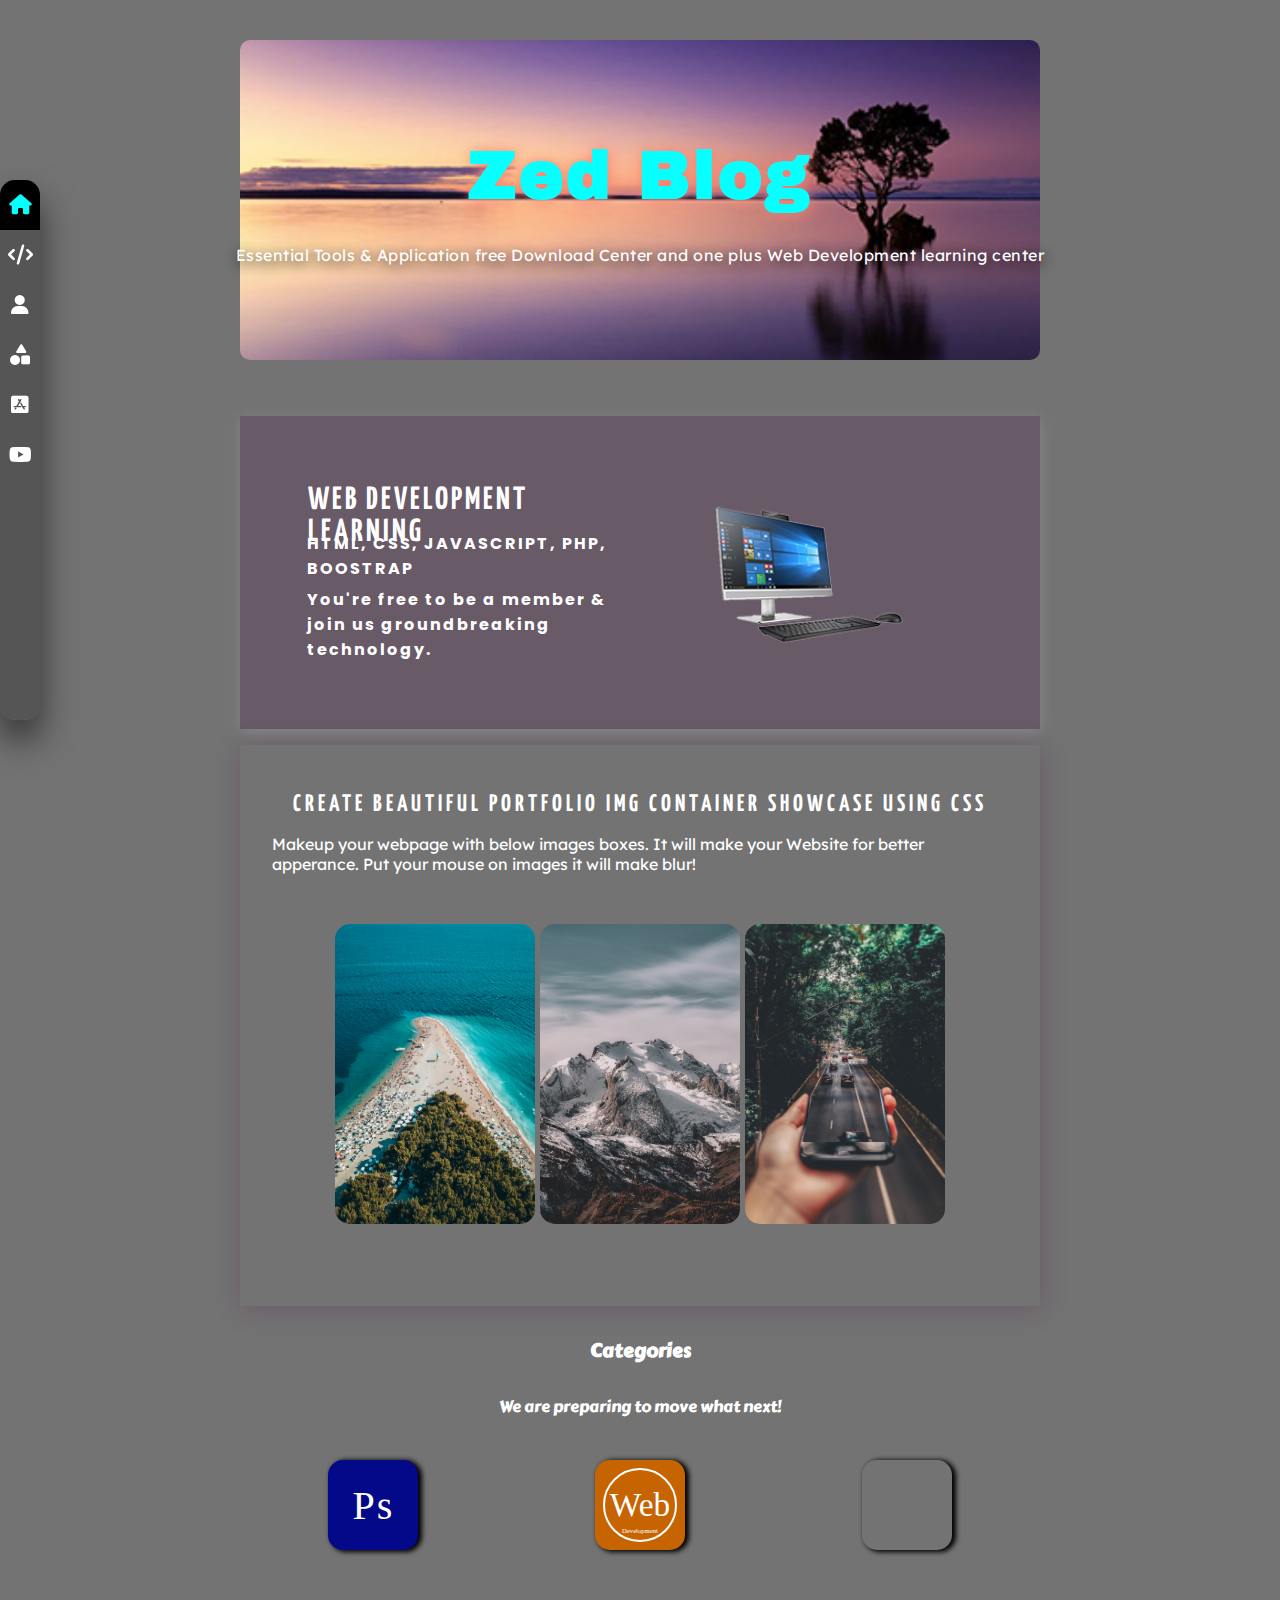
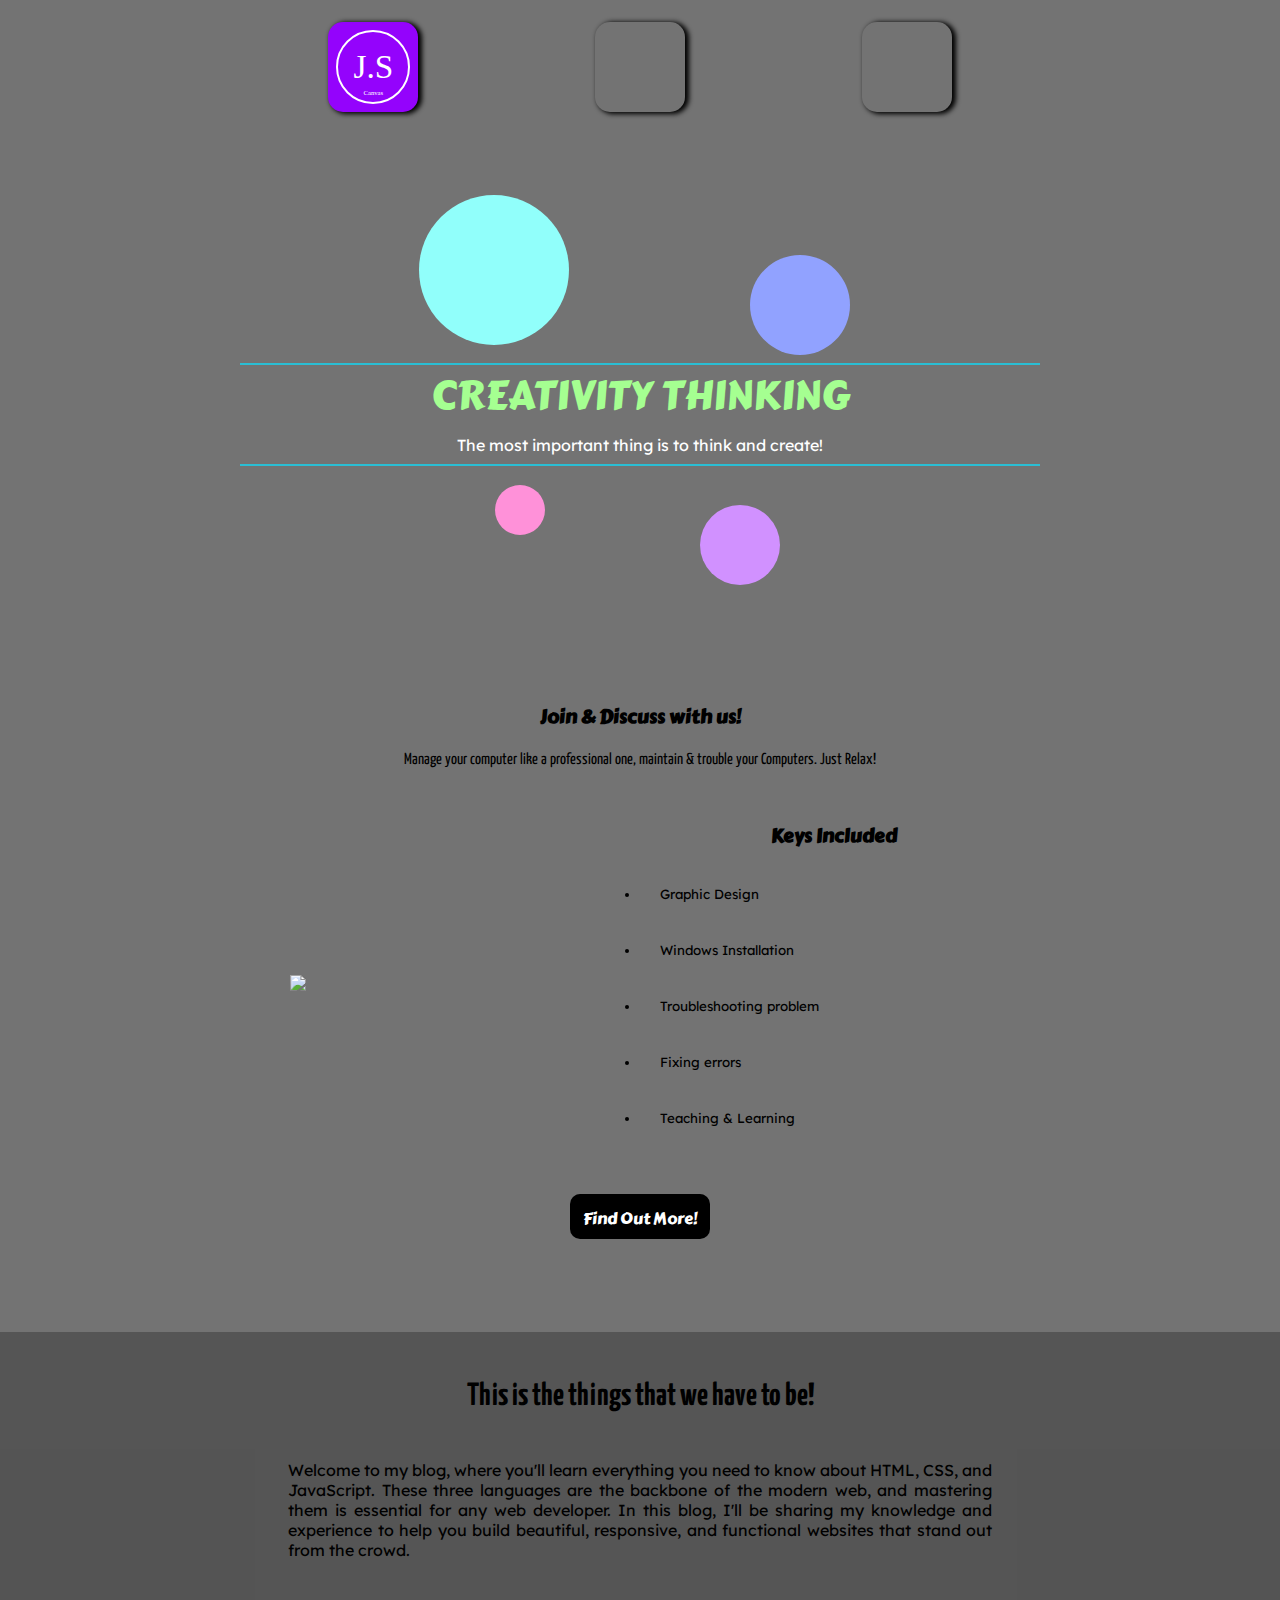
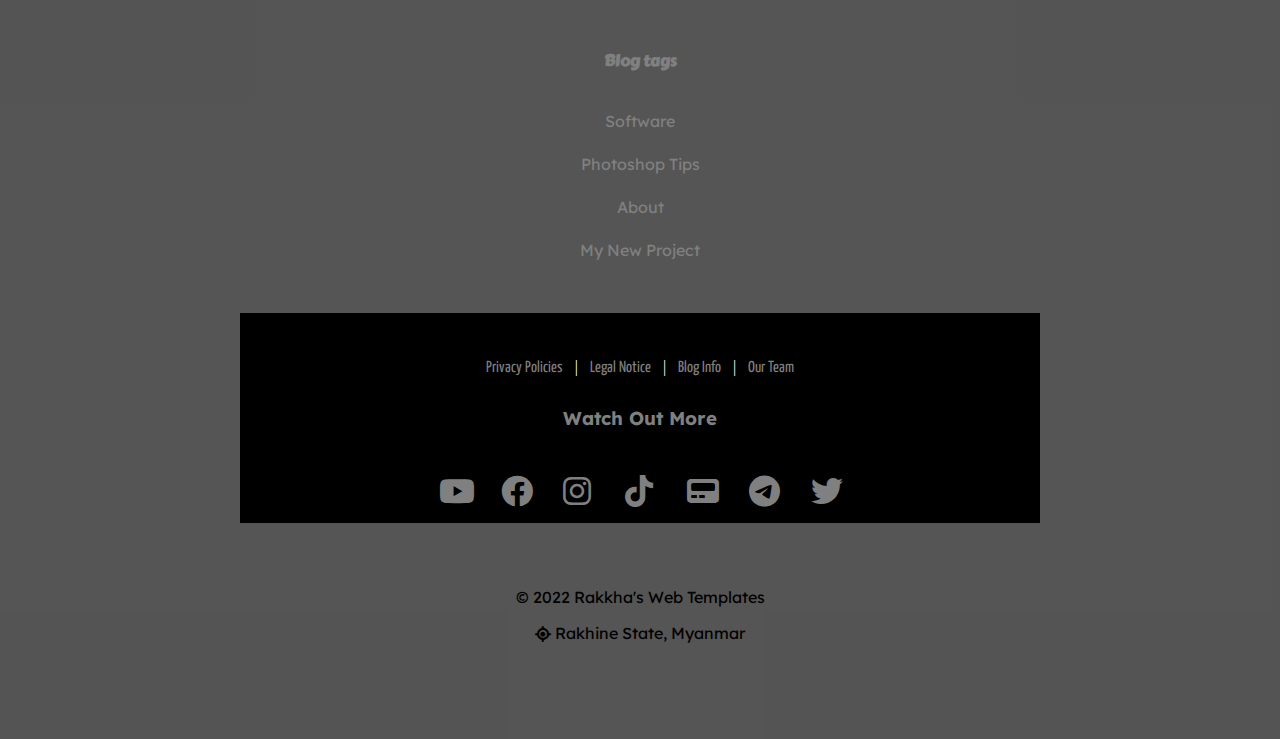
==== commit cb933b87: "11:59PM 8-3-23" ====
--- a/index.html
+++ b/index.html
@@ -137,7 +137,7 @@
             <div class="blog-intro-bg-img-container">
                 <div class="img-box-cover">
                     <h1>Zed Blog</h1>
-                    <p>Essential Tools & Application free Download Center and <br>one plus Web Development learning
+                    <p>Essential Tools & Application free Download Center and one plus Web Development learning
                         center</p>
                     <img src="./img/sunset.jpg">
                     <div class="scroll-down"></div>
@@ -275,9 +275,7 @@
             <div class="ft-copyright">
                 <p class="copyright">© 2022 Rakkha's <a href="#">Web Templates</a></p>
                 <div class="ft-location">
-                    <span>
-                        <i class="fa-sharp fa-solid fa-location-crosshairs"></i>
-                    </span>
+                    <i class="fa-sharp fa-solid fa-location-crosshairs"></i>
                     <p>Rakhine State, Myanmar</p>
                 </div>
             </div>
--- a/res/main.css
+++ b/res/main.css
@@ -358,8 +358,8 @@
     justify-content: center;
     align-items: center;
     color: black;
-    padding-top: 34pt;
-    padding-top: 34pt;
+    padding-top: 4em;
+    padding-bottom: 4em;
 }
 
 .ft-copyright p {
@@ -368,7 +368,11 @@
 
 .ft-location {
     display: flex;
-    margin-top: 23pt;
+    padding-bottom: 2em;
+}
+
+.copyright {
+    margin-bottom: 1em;
 }
 
 .copyright a {
@@ -379,15 +383,12 @@
 
 .ft-copyright i {
     width: 20px;
-    fill: black;
-    margin-right: 12pt;
-    margin-bottom: 35pt;
-}
-
-
-
-.ft-copyright i:hover {
-    fill: var(--hover-color);
+    color: black;
+    transform: translateY(3px);
+}
+
+.ft-copyright i:hover, .ft-location:hover, .copyright a:hover {
+    color: var(--hover-color);
     transition: 0.3s;
 }
 
--- a/res/section.css
+++ b/res/section.css
@@ -765,6 +765,7 @@
 	font-family: var(--sub-title2);
 	text-transform: uppercase;
 	letter-spacing: 1px;
+	color: var(--black);
 }
 
 .profile-name::after {
@@ -773,6 +774,7 @@
 	font-size: 7pt;
 	font-family: var(--link);
 	background-color: #56009c;
+	color: var(--pure-white);
 	width: 40px;
 	height: 15px;
 	transform: translateY(-5px);
--- a/res/responsive.css
+++ b/res/responsive.css
@@ -39,12 +39,37 @@
         padding: 1em;
     }
 
-
+    /* ------ footer responsive------- */
     footer {
         margin: 0;
         padding: 1em;
     }
 
+    .footer-top-bar h1 {
+        font-size: 13pt;
+    }
+
+
+    .footer-top-bar p {
+        padding: 1em;
+        font-size: 10pt;
+    }
+
+    .link-connection-for-tags a {
+        font-size: 10pt;
+    }
+
+    .footer-contact h3 {
+        font-size: 10pt;
+    }
+
+    .ft-logo-link {
+        flex-wrap: wrap;
+    }
+
+    .ft-logo-link a i {
+        font-size: 19pt;
+    }
 
 
     /* ------------------------ Home ----------------------*/
@@ -88,7 +113,7 @@
     .img-box-cover h1 {
         font-family: var(--blog_title);
         color: var(--hover-color);
-        font-size: 50pt;
+        font-size: 30pt;
         text-shadow: 1px 1px 13px salmon;
         position: absolute;
         transform: translateY(-25px);
@@ -97,41 +122,94 @@
 
     .img-box-cover p {
         font-family: var(--caption1);
+        font-size: 10pt;
         color: var(--hover-color);
         text-shadow: 1px 1px 13px salmon;
         position: absolute;
         transform: translateY(25px);
         z-index: 1;
-        width: 80%;
+        width: 70%;
         margin-top: 22pt;
         text-align: center;
     }
 
     .portfolio-showcase {
-        height: 300px;
+        height: auto;
+        margin: 0;
         padding: 1em;
     }
 
     .port-content {
-        width: 40%;
-        height: 200px;
-        font-size: 10pt;
+        width: 50%;
+        height: auto;
+        font-size: 10pt;
+    }
+
+    .port-content h1 {
+        height: auto;
     }
 
     .port-content p {
         height: auto;
+        font-size: 8pt;
     }
 
     .port-img {
         width: 50%;
         display: flex;
-        justify-content: flex-end;
-        align-items: center;
+        justify-content: center;
+        align-items: center;
+        transform: translate(0px);
     }
 
     .port-img img{
+        width: 180px;
+    }
+
+    /*--------- Card Show Case ------- */
+
+    .card-container {
+        width: 100%;
+        padding: 12px;
+    }
+
+    
+    .card-container h2 {
+        letter-spacing: 2px;
+        text-align: center;
+        font-size: 12pt;
+        font-weight: normal;
+        text-transform: uppercase;
+    }
+    
+    .card-container p {
+        font-family: var(--caption1);
+        margin-top: 13pt;
+        font-size: 10pt;
+    }
+    
+    .card-grid {
+        width: 100%;
+        height: 200px;
+        transition: 0.5s;
+    }
+    
+    .card {
         width: 200px;
-    }
+        height: 150px;
+        border-radius: 15px;
+        transition: 0.5s;
+        margin: 2pt;
+    }
+    
+    .card-background {
+        width: 100%;
+        height: 150px;
+        transition: 0.5s;
+        border-radius: 15px;
+    }
+
+    /* -------------- Category classes -------- */
 
     .category-container {
         width: 100%;
@@ -140,6 +218,20 @@
     .category {
         width: 90%;
     }
+
+    /* ----- Invite ------ */
+    .model-text::after { /* Circle 2 */
+        position: absolute;
+        content: '';
+        width: 100px;
+        height: 100px;
+        border-radius: 50%;
+        background-color: #91a2ff;
+        transform: translate(-60px, -170px);
+        z-index: 1;
+    }
+
+    /* --------- Computer-show-case ----- */
 
     .computer-showcase {
         width: 100%;
@@ -176,14 +268,21 @@
 
     .computer-label li {
         width: 300px;
-        height: auto;
+        height: 20px;
         font-family: var(--caption1);
-        padding: 15px;
         transform: translateX(0px);
     }
 
+
     .invite .btn {
-        margin-top: 22pt;
+        margin-top: 1em;
+    }
+
+
+    /*------------------- About tag-------------------*/
+    .email-me, .email-contact a {
+        width: 100px;
+        height: 30px;
     }
 
 
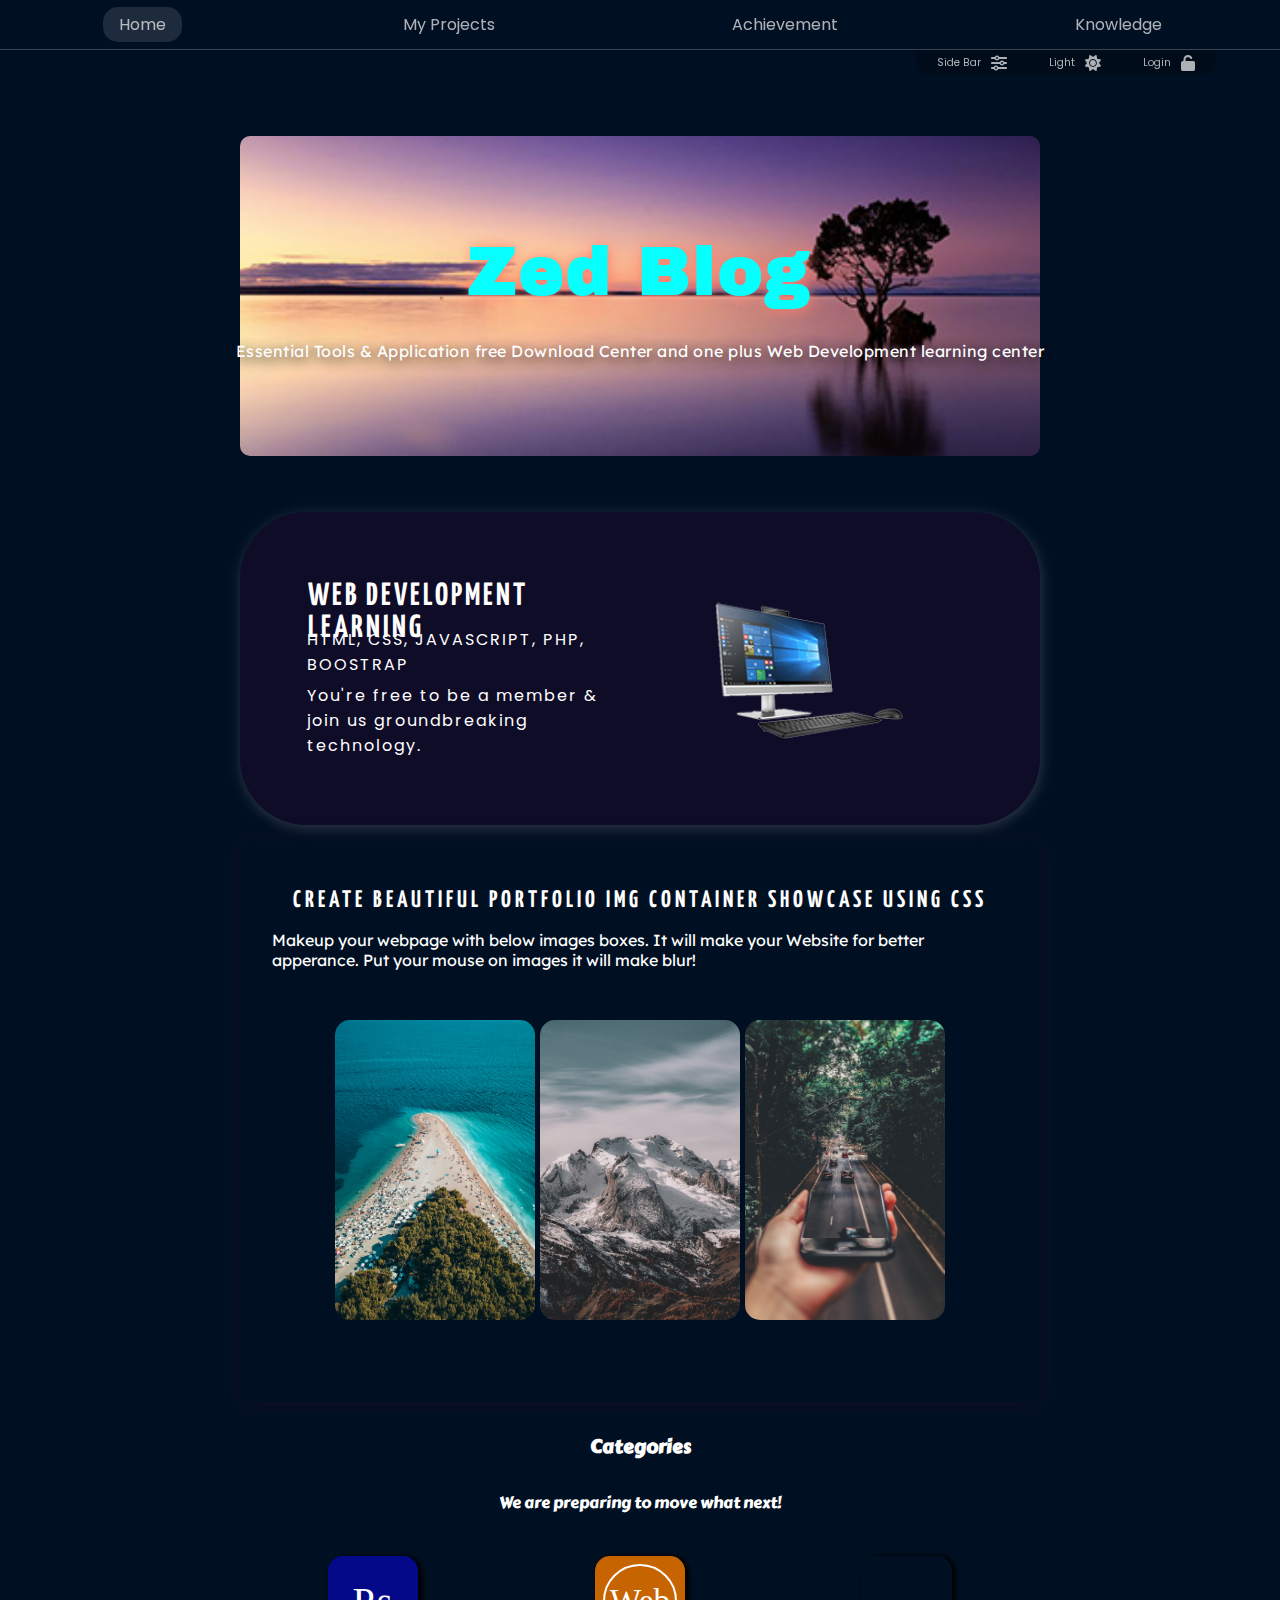
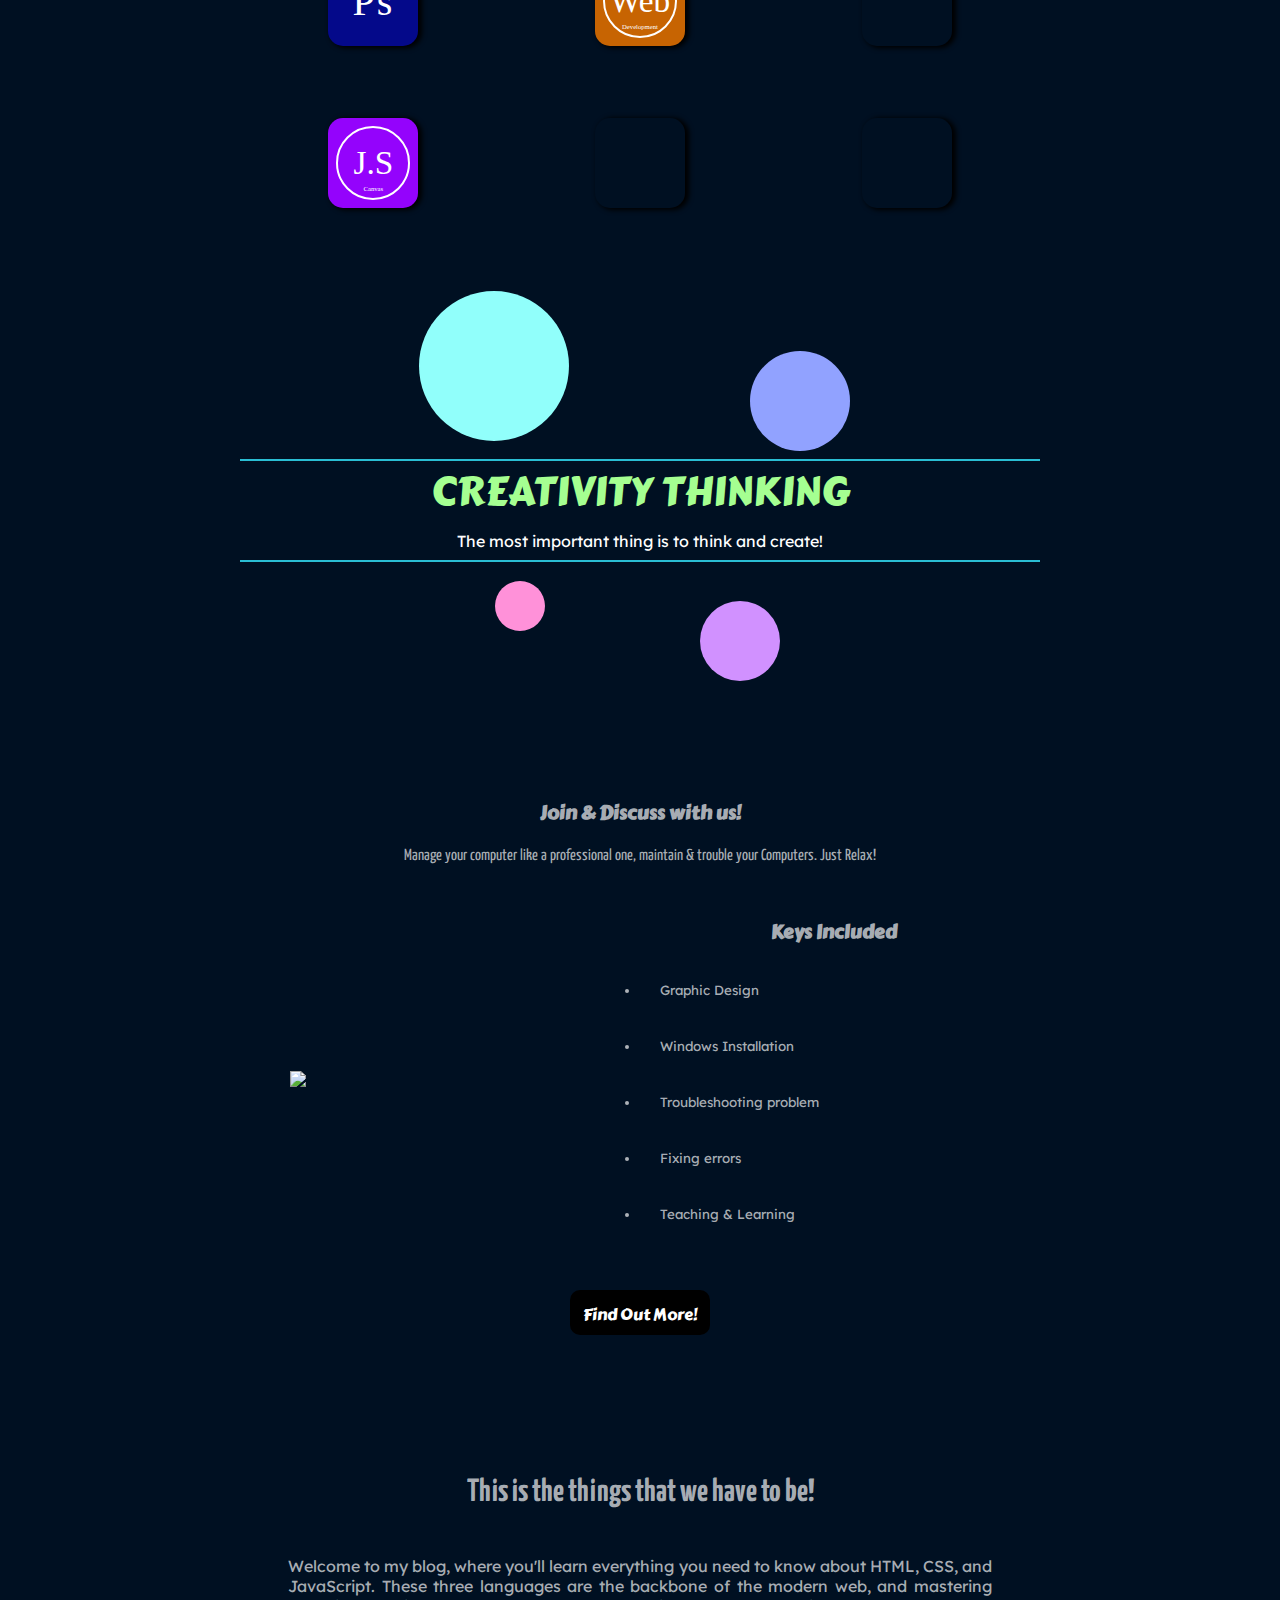
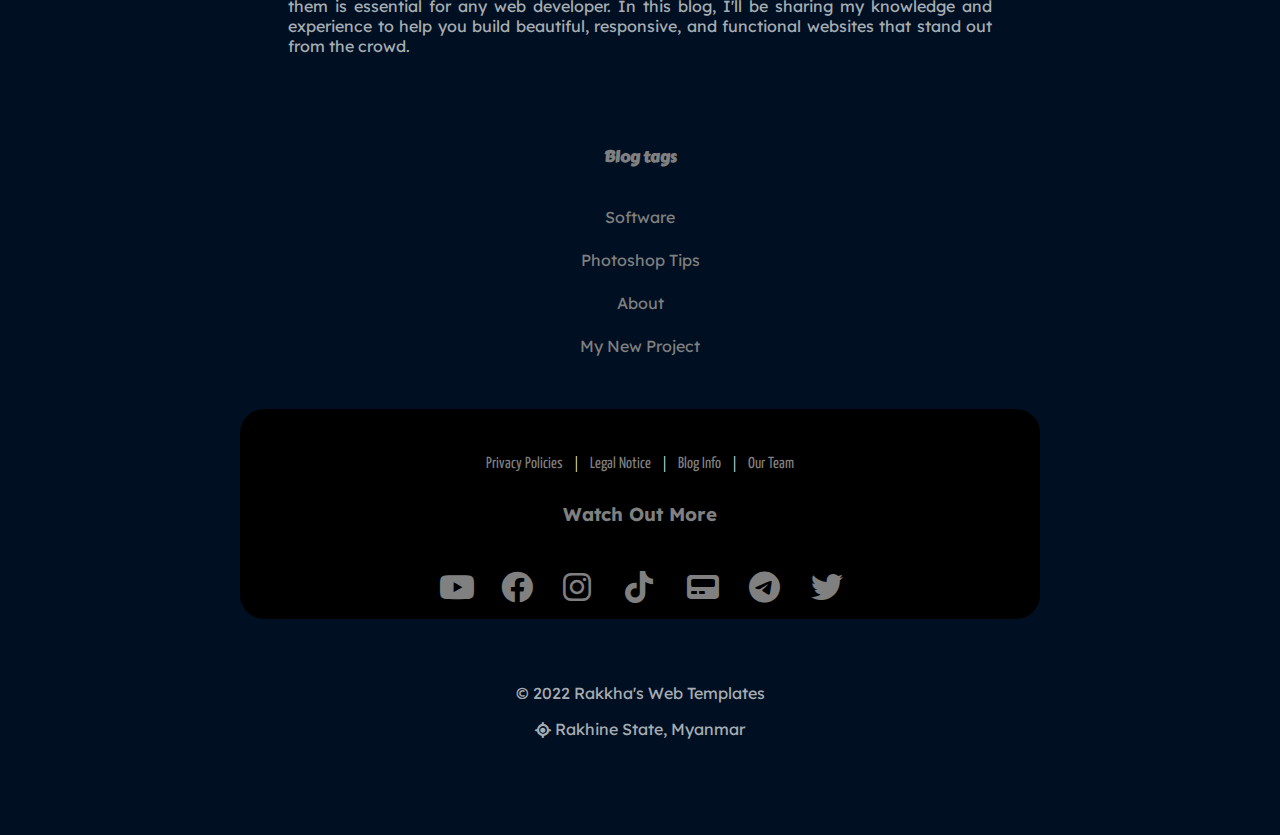
==== commit 60e19600: "10-3-23" ====
--- a/index.html
+++ b/index.html
@@ -82,7 +82,19 @@
             </div>
         </div>
 
-        <div class="nav-container">
+        <div class="top-bar">
+            <a href="./index.html" class="active">Home</a>
+            <a href="./pages/project.html">My Projects</a>
+            <a href="./pages/achievement.html">Achievement</a>
+            <a href="./pages/knowledge.html">Knowledge</a>
+        </div>
+        <div class="top-bar-follower">
+            <div class="btns-container"><span id="side-bar-label">Side Bar</span><i class="fa-solid fa-sliders fa-1x" id="side-bar-btn"></i></div>
+            <div class="btns-container"><span id="mood-label">Light</span><i class="fa-solid fa-sun fa-1x" id="mood-btn"></i></div>
+            <div class="btns-container"><span id="login-label">Login</span><i class="fa-solid fa-unlock fa-1x"></i></div>
+        </div>
+
+        <div class="side-bar-container">
             <nav class="link">
                 <ul class="link-holder">
                     <li class="logo-and-text">
@@ -129,6 +141,9 @@
                             <span class="nav-item">YouTube</span>
                         </a>
                     </li>
+
+                    
+                    
 
                 </ul>
             </nav>
--- a/res/main.css
+++ b/res/main.css
@@ -23,8 +23,9 @@
     --caption2: 'Yanone Kaffeesatz';
 
     /* main colors */
-    --blog-primary-color: rgba(76, 76, 76, 0.785);
+    --blog-primary-color: rgb(0, 16, 34);
     --hover-color: #06ffff;
+    --primary-text-color: rgba(255, 255, 255, 0.678);
     --pure-white: #ffffff;
     --black: #000000;
     --gray: gray;
@@ -42,7 +43,6 @@
     margin: 0;
     padding: 0;
     box-sizing: border-box;
-
 }
 
 body {
@@ -50,6 +50,11 @@
     color: var(--pure-white);
 }
 
+body.active {
+    background-color: #00758a;
+    color: black;
+}
+
 
 .wrapper {
     margin: 0;
@@ -61,21 +66,100 @@
     display: none;
 }
 
+/* -------------- top bar ---------------- */
+.top-bar {
+    width: 100%;
+    height: 50px;
+    background-color: rgba(0, 16, 34, 0.87);
+    border-bottom: 1px solid rgba(255, 255, 255, 0.219);
+    position: fixed;
+    top: 0;
+    left: 0;
+    z-index: 5;
+    display: flex;
+    justify-content: space-around;
+    align-items: center;
+}
+
+.top-bar a {
+    text-decoration: none;
+    color: var(--primary-text-color);
+    font-family: var(--link);
+    width: auto;
+    padding: 0 1em 0 1em;
+    height: 35px;
+    display: flex;
+    justify-content: center;
+    align-items: center;
+    border-radius: 15px;
+}
+
+.top-bar a:hover, .top-bar a.active {
+    transition: 0.5s;
+    background-color: #ffffff1e;
+}
+
+.top-bar-follower {
+    width: 300px;
+    height: 25px;
+    background-color: #02020236;
+    position: fixed;
+    top: 50px;
+    right: 0;
+    margin-right: 4em;
+    z-index: 5;
+    display: flex;
+    justify-content: space-around;
+    align-items: center;
+    border-bottom-left-radius: 12px;
+    border-bottom-right-radius: 12px;
+}
+
+.top-bar-follower i {
+    color: var(--primary-text-color);
+    cursor: pointer;
+}
+
+.top-bar-follower i:hover {
+    color: var(--hover-color);
+    transition: 0.5s;
+}
+
+.top-bar-follower .btns-container {
+    width: auto;
+    height: 25px;
+    display: flex;
+    justify-content: center;
+    align-items: center;
+}
+
+.top-bar-follower #side-bar-label, .top-bar-follower #mood-label, .top-bar-follower #login-label {
+    color: var(--primary-text-color);
+    font-family: var(--link);
+    font-size: 8pt;
+    margin-right: 1em;
+}
 
 
 /* Navigation Bar floating */
 
 
-.nav-container {
+.side-bar-container {
     width: 70px;
     height: 100vh;
-    display: flex;
+    display: none; /* Toggle */
     justify-content: center;
     align-items: center;
     position: fixed;
     left: 0;
-    z-index: 8;
-}
+    z-index: 4;
+}
+
+.side-bar-container.active {
+    display: flex;
+}
+
+
 
 .link {
     position: absolute;
@@ -203,6 +287,7 @@
     width: 100%;
     padding-left: 15em;
     padding-right: 15em;
+    padding-top: 6em;
     margin: 0;
 }
 
@@ -213,7 +298,7 @@
 
 
 footer {
-    background-color: var(--blog-primary-color);
+    background-color: rgba(0, 16, 34, 0.116);
     width: 100%;
     padding-left: 15em;
     padding-right: 15em;
@@ -232,13 +317,14 @@
 
 .footer-top-bar h1 {
     font-family: var(--caption2);
+    color: var(--primary-text-color)
 }
 
 .footer-top-bar p {
     font-family: var(--caption1);
     padding: 3em;
     text-align: justify;
-    color: black;
+    color: var(--primary-text-color);
 }
 
 .link-connection-for-tags {
@@ -306,6 +392,7 @@
     align-items: center;
     padding-top: 34pt;
     padding-top: 34pt;
+    border-radius: 24px;
 }
 
 .ft-documentations a {
@@ -357,7 +444,7 @@
     flex-direction: column;
     justify-content: center;
     align-items: center;
-    color: black;
+    color: var(--primary-text-color);
     padding-top: 4em;
     padding-bottom: 4em;
 }
@@ -377,13 +464,13 @@
 
 .copyright a {
     text-decoration: none;
-    color: black;
+    color: var(--primary-text-color);
     cursor: pointer;
 }
 
 .ft-copyright i {
     width: 20px;
-    color: black;
+    color: var(--primary-text-color);
     transform: translateY(3px);
 }
 
--- a/res/section.css
+++ b/res/section.css
@@ -12,11 +12,13 @@
     --caption2: 'Yanone Kaffeesatz';
 
     /* main colors */
-    --blog-primary-color: rgba(76, 76, 76, 0.785);
+    --blog-primary-color: rgb(0, 16, 34);
     --hover-color: #06ffff;
     --pure-white: #ffffff;
-    --gray: #4b4b4b;
-	--color1: #220038af;
+    --black: #000000;
+    --gray: gray;
+	--color1: #fff;
+
 
 
 
@@ -114,6 +116,7 @@
 	padding: 4em 4em 4em 4em;
 	margin-bottom: 12pt;
 	box-shadow: 1px 3px 13px rgba(223, 212, 222, 0.212);
+	border-radius: 50pt;
 }
 
 .port-content {
@@ -138,7 +141,7 @@
 	font-family: var(--link);
 	height: auto;
 	color: var(--color2);
-	font-weight: bold;
+	font-weight: normal;
 	margin: 3px;
 	letter-spacing: 2px;
 }
@@ -512,14 +515,14 @@
 .invite h3 {
 	font-family: var(--sub-title2);
 	margin-bottom: 12pt;
-	color: black;
+	color: var(--primary-text-color);
 }
 
 .invite p {
 	font-family: var(--caption2);
 	padding: 5px;
 	text-align: center;
-	color: black;
+	color: var(--primary-text-color);
 }
 
 .computer-showcase {
@@ -557,7 +560,7 @@
 	width: 300px;
 	font-family: var(--caption1);
 	padding: 20px;
-	color: var(--black);
+	color: var(--primary-text-color);
 	font-size: var(--default-fontsize);
 }
 
@@ -567,7 +570,7 @@
 	font-family: "Klee One";
 	background-color: var(--black);
 	border-radius: 10px;
-	color: var(--blog-main-color);
+	color: var(--color1);
 	display: block;
 	text-align: center;
 	padding: 12px;
@@ -659,7 +662,7 @@
 	padding: 2em;
 }
 
-.image-container {
+.software-d-image-container {
 	background-color: var(--pure-white);
 	width: 60%;
 	display: flex;
@@ -941,6 +944,8 @@
 	text-align: justify;
 	padding-top: 2em;
 	padding-bottom: 2em;
+	justify-content: flex-start;
+	width: 100%;
 }
 
 .ps-lesson-caption a {
--- a/res/responsive.css
+++ b/res/responsive.css
@@ -8,11 +8,12 @@
     --caption2: 'Yanone Kaffeesatz';
 
     /* main colors */
-    --blog-primary-color: rgba(76, 76, 76, 0.785);
+    --blog-primary-color: rgb(0, 16, 34);
     --hover-color: #06ffff;
     --pure-white: #ffffff;
     --black: #000000;
     --gray: gray;
+
 
 
     /* font-size */
@@ -190,13 +191,13 @@
     
     .card-grid {
         width: 100%;
-        height: 200px;
+        height: 250px;
         transition: 0.5s;
     }
     
     .card {
         width: 200px;
-        height: 150px;
+        height: 200px;
         border-radius: 15px;
         transition: 0.5s;
         margin: 2pt;
@@ -204,12 +205,12 @@
     
     .card-background {
         width: 100%;
-        height: 150px;
+        height: 200px;
         transition: 0.5s;
         border-radius: 15px;
     }
 
-    /* -------------- Category classes -------- */
+    /* ----- Category classes ---- */
 
     .category-container {
         width: 100%;
@@ -231,7 +232,7 @@
         z-index: 1;
     }
 
-    /* --------- Computer-show-case ----- */
+    /* -- Computer-show-case -- */
 
     .computer-showcase {
         width: 100%;
@@ -278,6 +279,25 @@
         margin-top: 1em;
     }
 
+    /*----------------------------- Photoshop Tags-------------------- */
+    .ps-lesson-container iframe {
+        height: 200px;
+    }
+
+
+    /* -------------------- Software tags ------------------- */
+    .d-list {
+        width: 80%;
+    }
+
+    .software-d-image-container {
+        width: 100%;
+    }
+
+    .software-d-image-container #soft_img {
+        width: 90%;
+    }
+
 
     /*------------------- About tag-------------------*/
     .email-me, .email-contact a {
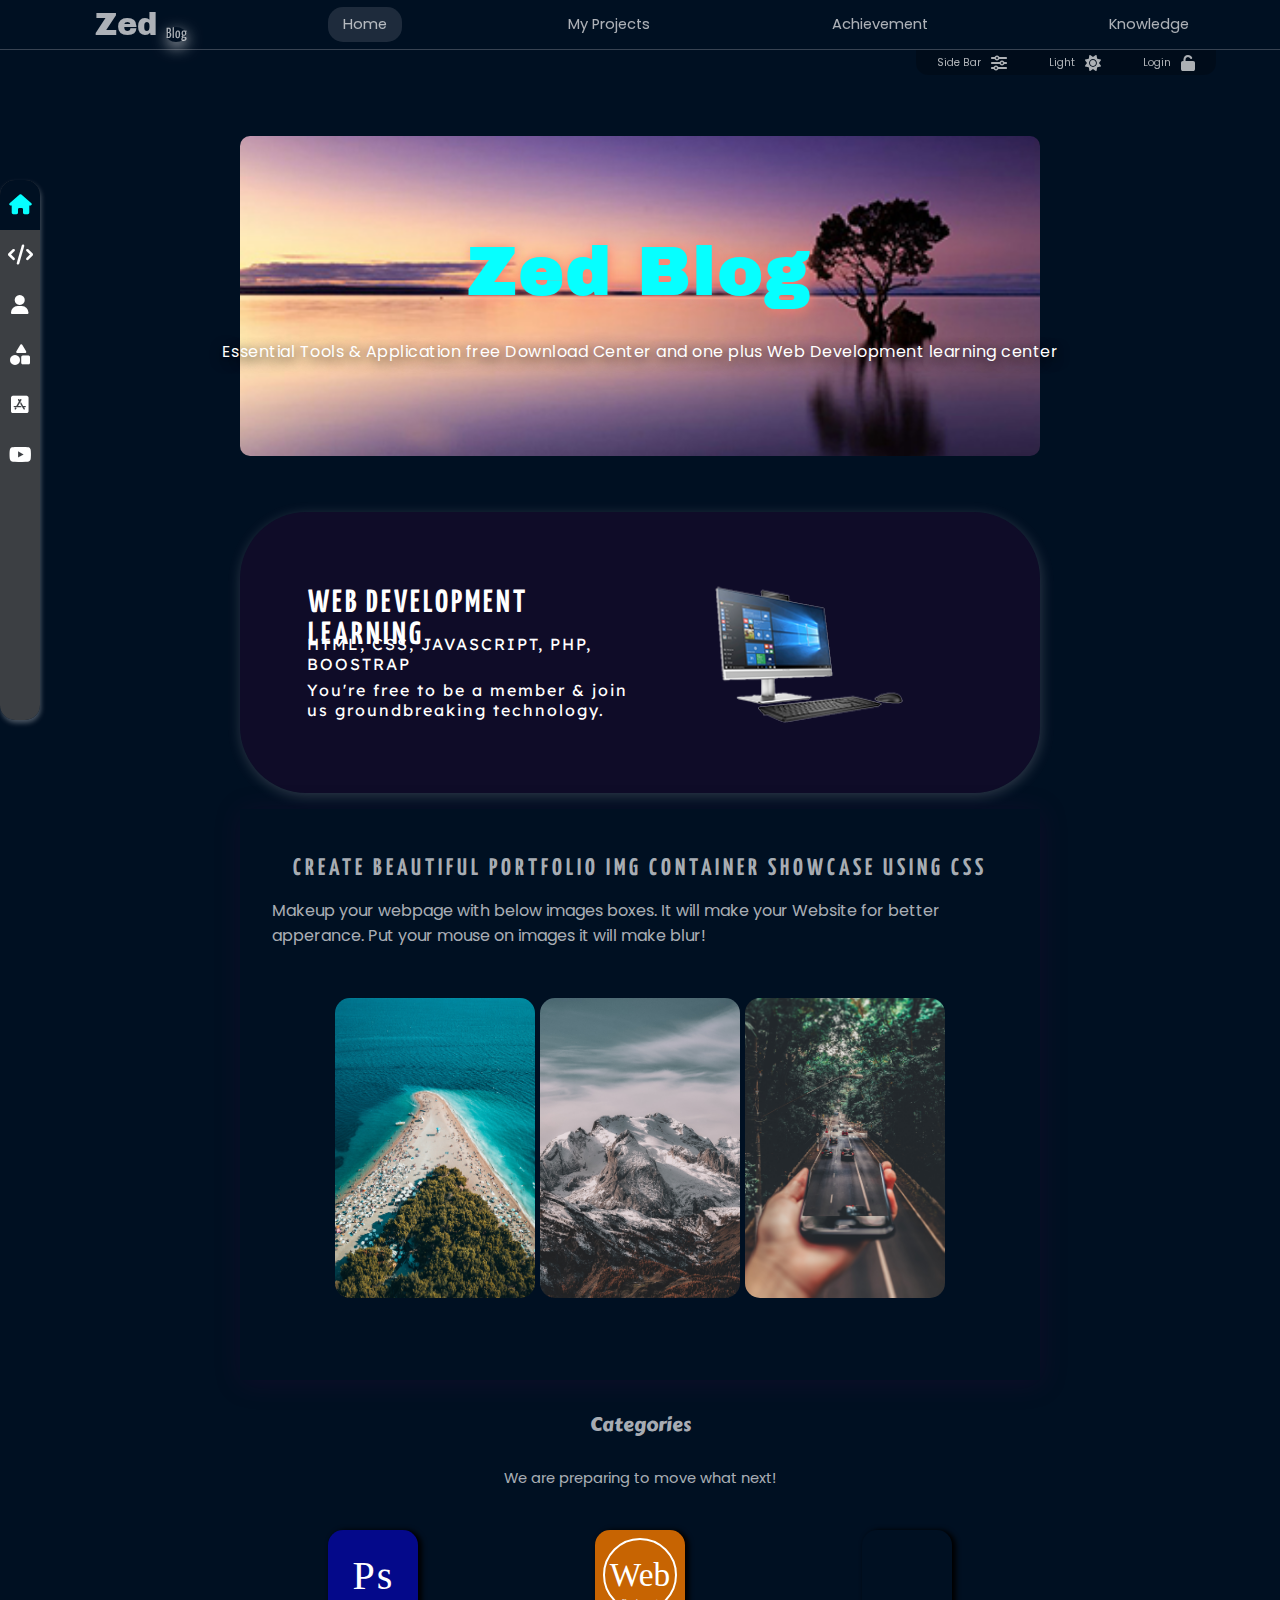
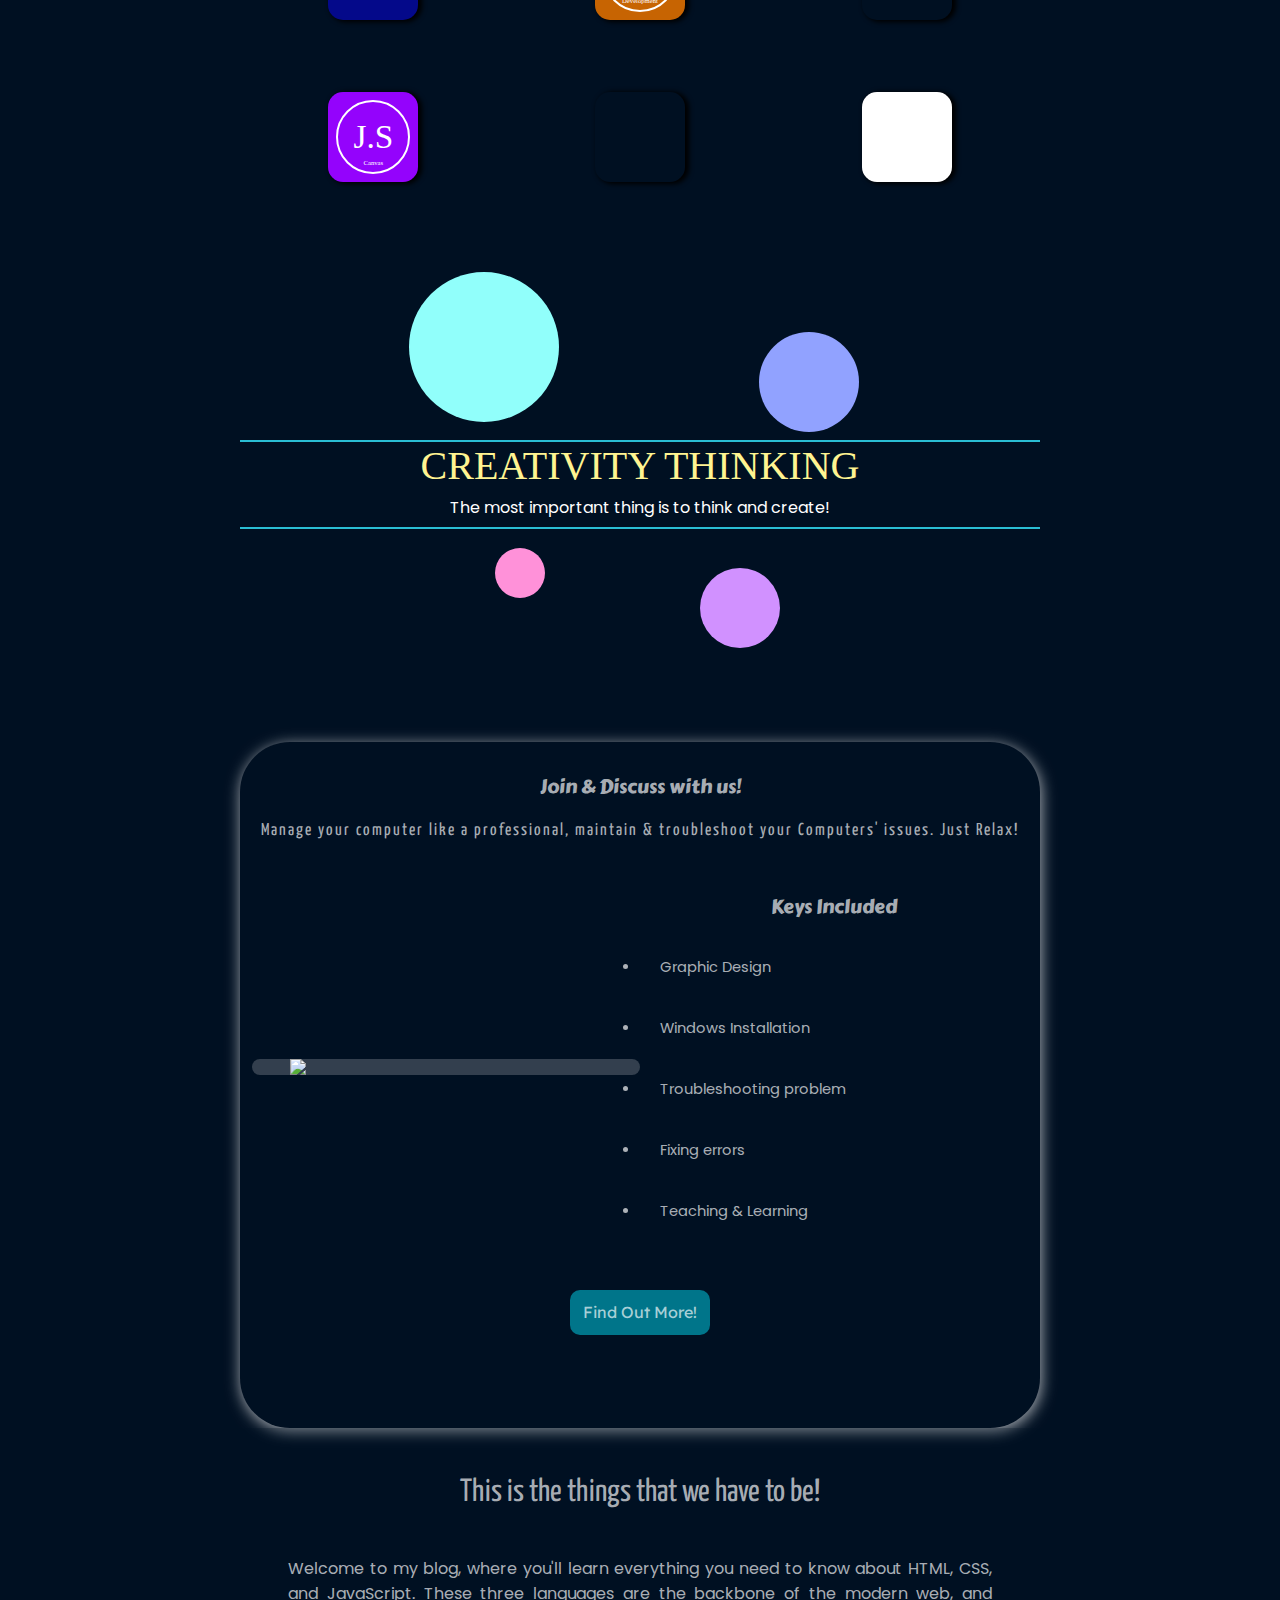
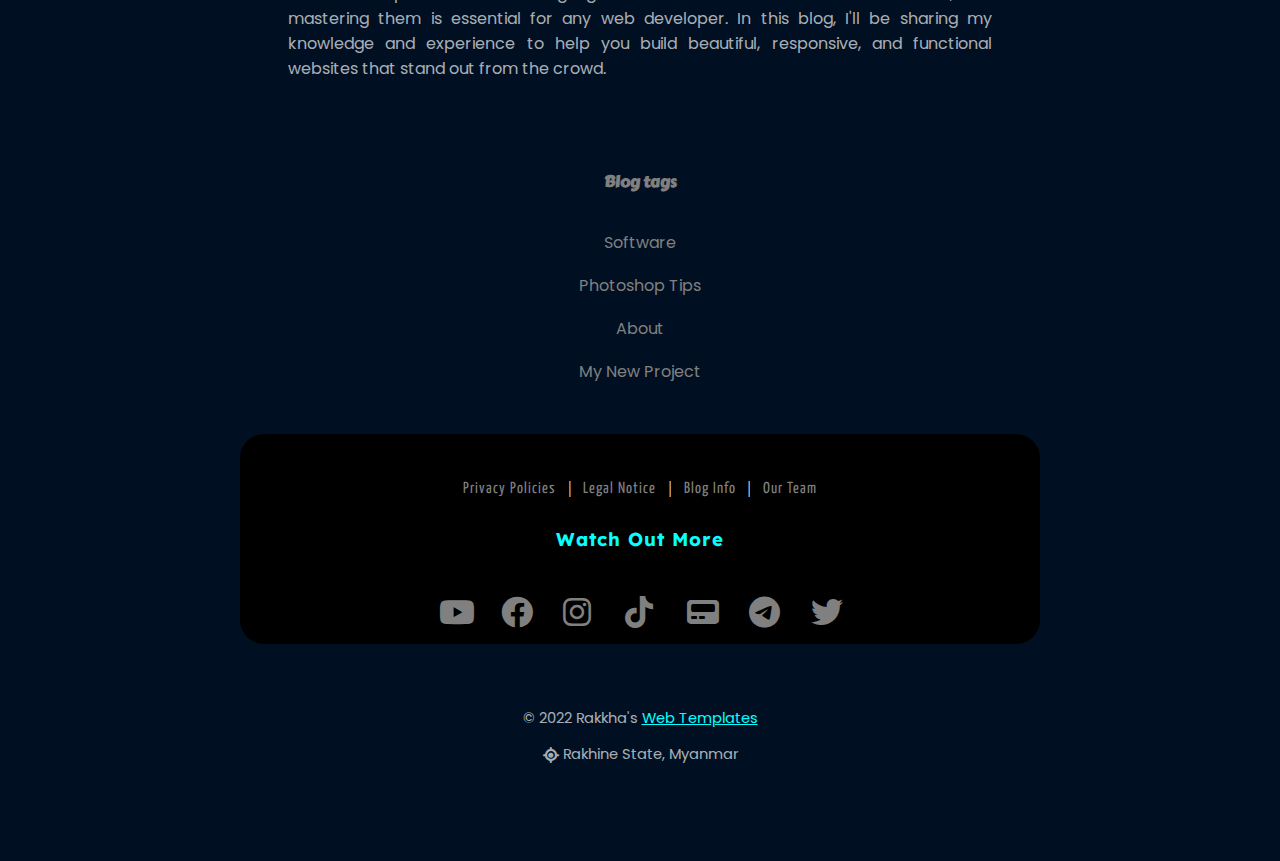
==== commit 40924878: "12-3-23" ====
--- a/index.html
+++ b/index.html
@@ -83,6 +83,7 @@
         </div>
 
         <div class="top-bar">
+            <div class="blog-title">Zed</div>
             <a href="./index.html" class="active">Home</a>
             <a href="./pages/project.html">My Projects</a>
             <a href="./pages/achievement.html">Achievement</a>
@@ -94,7 +95,7 @@
             <div class="btns-container"><span id="login-label">Login</span><i class="fa-solid fa-unlock fa-1x"></i></div>
         </div>
 
-        <div class="side-bar-container">
+        <div class="side-bar-container active">
             <nav class="link">
                 <ul class="link-holder">
                     <li class="logo-and-text">
@@ -109,34 +110,34 @@
                             <span class="nav-item">Web Development</span>
                         </a>
                         <ul class="child">
-                            <li><a href="./pages/html5.html"><i class="fa-brands fa-html5"></i>HTML</a></li>
-                            <li><a href="./pages/css3.html"><i class="fa-brands fa-css3-alt"></i>CSS</a></li>
-                            <li><a href="./pages/js.html"><i class="fa-brands fa-node-js"></i>JavaScript</a></li>
+                            <li><a href="./pages/category/html5.html"><i class="fa-brands fa-html5"></i>HTML</a></li>
+                            <li><a href="./pages/category/css3.html"><i class="fa-brands fa-css3-alt"></i>CSS</a></li>
+                            <li><a href="./pages/category/js.html"><i class="fa-brands fa-node-js"></i>JavaScript</a></li>
                         </ul>
 
                     </li>
                     <li class="logo-and-text">
-                        <a href="./pages/about.html">
+                        <a href="./pages/category/about.html">
                             <i class="fas fa-user"></i>
                             <span class="nav-item">About</span>
                         </a>
                     </li>
                     <li class="logo-and-text">
-                        <a href="./pages/photoshop.html">
+                        <a href="./pages/category/photoshop.html">
                             <i class="fas fa-shapes"></i>
                             <span class="nav-item">Photoshop</span>
                         </a>
                     </li>
 
                     <li class="logo-and-text">
-                        <a href="./pages/software.html">
+                        <a href="./pages/category/software.html">
                             <i class="fa-brands fa-app-store-ios"></i>
                             <span class="nav-item">Software Download</span>
                         </a>
                     </li>
 
                     <li class="logo-and-text">
-                        <a href="./pages/youtube.html">
+                        <a href="./pages/category/youtube.html">
                             <i class="fa-brands fa-youtube"></i>
                             <span class="nav-item">YouTube</span>
                         </a>
@@ -192,27 +193,27 @@
                     <h3>Categories</h3>
                     <p class="caption">We are preparing to move what next!</p>
                     <div class="row">
-                        <div class="block1 rotate">Ps</div>
-                        <div class="block2 rotate">Web</div>
-                        <div class="block3 rotate"></div>
+                        <div class="block1 shake">Ps</div>
+                        <div class="block2 shake">Web</div>
+                        <div class="block3 shake"></div>
                     </div>
                     <div class="row">
-                        <div class="block4 rotate">J.S</div>
-                        <div class="block5 rotate"></div>
-                        <div class="block6 rotate"></div>
+                        <div class="block4 shake">J.S</div>
+                        <div class="block5 shake"></div>
+                        <div class="block6 shake"></div>
                     </div>
                 </div>
             </div>
 
             <div class="create-idea">
                 <div class="model-text">Creativity Thinking</div>
-                <p class="description">The most important thing is to think and create!</p>
+                <p>The most important thing is to think and create!</p>
             </div>
 
 
             <div class="invite">
                 <h3>Join & Discuss with us!</h3>
-                <p>Manage your computer like a professional one, maintain & trouble your Computers. Just Relax!</p>
+                <p>Manage your computer like a professional, maintain & troubleshoot your Computers' issues. Just Relax!</p>
                 <div class="computer-showcase">
                     <div class="computer-img fadein">
                         <img src="https://i.ibb.co/sw0XhHJ/Computer.png">
--- a/res/main.css
+++ b/res/main.css
@@ -15,15 +15,16 @@
 
 
 :root {
-    --blog_title: 'Archivo Black';
-    --sub-title: 'Carter One';
-    --primary-style: 'Poppins';
-    --describ: 'Rouge Script';
-    --caption1: 'Lexend Deca';
-    --caption2: 'Yanone Kaffeesatz';
+    --main-title-font-style: 'Archivo Black';
+    --sub-title-font-style: 'Carter One';
+    --primary-font-style: 'Poppins';
+    --handwriting: 'Rouge Script';
+    --link-font-style: 'Lexend Deca';
+    --square-font-style: 'Yanone Kaffeesatz';
 
     /* main colors */
     --blog-primary-color: rgb(0, 16, 34);
+    --blog-active-bg-color: #00758a;
     --hover-color: #06ffff;
     --primary-text-color: rgba(255, 255, 255, 0.678);
     --pure-white: #ffffff;
@@ -32,12 +33,56 @@
 
 
     /* font-size */
-    --blog-title-size: 23pt;
-    --post-title-size: 13pt;
-    --primary-Size: 11pt;
-    --min-Size: 9pt;
-
-}
+    --font-max: 23pt;
+    --font-huge: 16pt;
+    --font-large: 13pt;
+    --font-medium: 11pt;
+    --font-small: 9pt;
+    --font-min: 7pt;
+}
+
+
+html::-webkit-scrollbar {
+    width: 10px;
+}
+
+html::-webkit-scrollbar-button {
+    width: 10px;
+    height: 20px;
+    background-color: var(--primary-text-color);
+    color: var(--black);
+}
+
+html::-webkit-scrollbar-track-piece:start {
+    background-color: transparent;
+    color: var(--black);
+}
+
+html::-webkit-scrollbar-track-piece:end {
+    background-color: transparent;
+    color: var(--black);
+}
+
+html::-webkit-scrollbar-track {
+    background-color: var(--blog-primary-color);
+    box-shadow: inset 0 0 6px rgba(0, 0, 0, 0.3);
+}
+
+
+html::-webkit-scrollbar-thumb {
+    background-color: var(--blog-active-bg-color);
+}
+
+
+@keyframes shake {
+    0% {transform: scale(1.2) rotate(15deg)}
+    25% {transform: scale(1) rotate(-15deg)}
+    50% {transform: scale(1.5) rotate(15deg)}
+    75% {transform: scale(1) rotate(-15deg)}
+    90% {transform: scale(1.2) rotate(15deg)}
+    100% {transform: scale(1) rotate(0deg)}
+}
+
 
 * {
     margin: 0;
@@ -50,10 +95,6 @@
     color: var(--pure-white);
 }
 
-body.active {
-    background-color: #00758a;
-    color: black;
-}
 
 
 .wrapper {
@@ -81,10 +122,36 @@
     align-items: center;
 }
 
+.top-bar .blog-title {
+    font-family: var(--main-title-font-style);
+    font-size: var(--font-max);
+    color: var(--primary-text-color);
+    width: 100px;
+    display: flex;
+    justify-content: center;
+    align-items: center;
+}
+
+.top-bar .blog-title::after {
+    position: absolute;
+    content: 'Blog';
+    background-color: transparent;
+    box-shadow: 1px 5px 15px rgba(255, 255, 255, 0.678);
+    font-family: var(--square-font-style);
+    font-size: var(--font-medium);
+    width: 20px;
+    display: flex;
+    justify-content: center;
+    align-items: center;
+    transform: translate(50px, 10px);
+    border-radius: 50%;
+}
+
 .top-bar a {
     text-decoration: none;
     color: var(--primary-text-color);
-    font-family: var(--link);
+    font-family: var(--primary-font-style);
+    font-size: var(--font-medium);
     width: auto;
     padding: 0 1em 0 1em;
     height: 35px;
@@ -135,7 +202,7 @@
 
 .top-bar-follower #side-bar-label, .top-bar-follower #mood-label, .top-bar-follower #login-label {
     color: var(--primary-text-color);
-    font-family: var(--link);
+    font-family: var(--primary-font-style);
     font-size: 8pt;
     margin-right: 1em;
 }
@@ -167,16 +234,47 @@
     width: 40px;
     height: 60vh;
     background-color: rgba(76, 76, 76, 0.785);
-    overflow: hidden;
+    overflow-y: scroll;
+    overflow-x: hidden;
     transition: width 0.2s linear;
-    box-shadow: 0 20px 35px rgba(0, 0, 0, 0.589);
+    box-shadow: 1px 3px 5px rgba(255, 255, 255, 0.288);
     border-radius: 15px;
     display: flex;
     justify-content: flex-start;
     align-items: flex-start;
     z-index: 7;
-    font-family: var(--caption1);
-}
+    font-family: var(--link-font-style);
+}
+
+
+.link::-webkit-scrollbar {
+    max-height: 50%;
+    height: 50%;
+    width: 4px;
+}
+
+.link::-webkit-scrollbar-button {
+    width: 4px;
+    height: 8px;
+    background-color: transparent
+}
+
+.link::-webkit-scrollbar-track {
+    max-height: 50%;
+    height: 50%;
+    background-color: rgb(80, 80, 80);
+    /* border-top-right-radius: 12px;
+    border-bottom-right-radius: 12px; */
+}
+
+
+.link::-webkit-scrollbar-thumb {
+    background-color: rgba(96, 5, 223, 0.548);
+    border-radius: 50px;
+}
+
+
+
 
 .logo-and-text a {
     position: relative;
@@ -203,16 +301,12 @@
 }
 
 
-.logo-and-text a:hover {
-    background: var(--black);
+.logo-and-text a:hover, .logo-and-text a.active {
+    background: var(--blog-primary-color);
     color: var(--hover-color);
     transition: all 0.5s ease;
 }
 
-.logo-and-text a.active {
-    background-color: #000;
-    color: var(--hover-color);
-}
 
 
 /* ---------------- drop down --------------  style */
@@ -224,7 +318,7 @@
 .parent a{
     position: relative;
     text-decoration: none;
-    color: white;
+    color: var(--pure-white);
 }
 
 .parent:hover>.child {
@@ -249,7 +343,7 @@
     height: 40px;
     padding-left: 50px;
     background-color: rgb(80, 80, 80);
-    color: #ffffff;
+    color: var(--pure-white);
     text-decoration: none;
     z-index: 4;
 }
@@ -291,14 +385,10 @@
     margin: 0;
 }
 
-section h1 {
-    font-family: var(--caption2);
-    letter-spacing: 2px;
-}
 
 
 footer {
-    background-color: rgba(0, 16, 34, 0.116);
+    background-color: rgba(0, 16, 34, 0.281);
     width: 100%;
     padding-left: 15em;
     padding-right: 15em;
@@ -312,19 +402,20 @@
     justify-content: center;
     align-items: center;
     padding-top: 3em;
-    color: black;
+    color: var(--black);
 }
 
 .footer-top-bar h1 {
-    font-family: var(--caption2);
-    color: var(--primary-text-color)
+    font-family: var(--square-font-style);
+    color: var(--primary-text-color);
+    font-weight: normal;
 }
 
 .footer-top-bar p {
-    font-family: var(--caption1);
+    font-family: var(--primary-font-style);
+    color: var(--primary-text-color);
     padding: 3em;
     text-align: justify;
-    color: var(--primary-text-color);
 }
 
 .link-connection-for-tags {
@@ -342,7 +433,7 @@
     width: 100%;
     height: 50px;
     text-align: center;
-    font-family: var(--sub-title);
+    font-family: var(--sub-title-font-style);
     color: var(--gray)
 }
 
@@ -351,7 +442,7 @@
     color: var(--pure-white);
     width: 150px;
     height: 40px;
-    font-family: var(--caption1);
+    font-family: var(--primary-font-style);
     margin: 3px;
     display: flex;
     justify-content: center;
@@ -399,20 +490,24 @@
     color: gray;
     padding-left: 12px;
     padding-right: 12px;
-    font-family: var(--caption2);
+    font-family: var(--square-font-style);
+    transition: 0.4s;
+    letter-spacing: 1px;
 }
 
 .ft-documentations a:hover {
     color: var(--hover-color);
     cursor: pointer;
     transition: 0.4s;
+    letter-spacing: 2px;
 }
 
 .footer-contact h3 {
     margin-top: 22pt;
     margin-bottom: 22pt;
-    color: gray;
-    font-family: var(--caption1);
+    color: var(--hover-color);
+    font-family: var(--link-font-style);
+    letter-spacing: 1px;
 }
 
 .ft-logo-link {
@@ -436,7 +531,9 @@
 .ft-logo-link a i:hover {
     color: var(--hover-color);
     transition: 0.3s;
-}
+    animation: shake 0.7s; /* Shake on hover  */
+}
+
 
 .ft-copyright {
     width: 100%;
@@ -450,7 +547,8 @@
 }
 
 .ft-copyright p {
-    font-family: var(--caption1);
+    font-family: var(--primary-font-style);
+    font-size: var(--font-medium);
 }
 
 .ft-location {
@@ -463,8 +561,8 @@
 }
 
 .copyright a {
-    text-decoration: none;
-    color: var(--primary-text-color);
+    text-decoration: underline;
+    color: var(--hover-color);
     cursor: pointer;
 }
 
@@ -474,9 +572,10 @@
     transform: translateY(3px);
 }
 
-.ft-copyright i:hover, .ft-location:hover, .copyright a:hover {
+.ft-location:hover, .ft-location i:hover {
     color: var(--hover-color);
     transition: 0.3s;
+    cursor: pointer;
 }
 
 /*------- Nav End --------*/
--- a/res/section.css
+++ b/res/section.css
@@ -2,43 +2,39 @@
 @import url('https://fonts.googleapis.com/css2?family=Archivo+Black&family=Carter+One&family=Cinzel:wght@500&family=Lexend+Deca:wght@300&family=Luckiest+Guy&family=Poppins:wght@300&family=Rouge+Script&family=Yanone+Kaffeesatz&display=swap');
 
 :root {
-    --blog_title: 'Archivo Black';
-    --blog-sub-title: 'Luckiest Guy';
-    --sub-title1: 'Cinzel';
-    --sub-title2: 'Carter One';
-    --link: 'Poppins';
-    --describ: 'Rouge Script';   
-    --caption1: 'Lexend Deca';
-    --caption2: 'Yanone Kaffeesatz';
+    --main-title-font-style: 'Archivo Black';
+    --sub-title-font-style: 'Carter One';
+    --primary-font-style: 'Poppins';
+    --handwriting: 'Rouge Script';
+    --link-font-style: 'Lexend Deca';
+    --square-font-style: 'Yanone Kaffeesatz';
 
     /* main colors */
     --blog-primary-color: rgb(0, 16, 34);
+    --blog-active-bg-color: #00758a;
     --hover-color: #06ffff;
+    --primary-text-color: rgba(255, 255, 255, 0.678);
     --pure-white: #ffffff;
     --black: #000000;
     --gray: gray;
-	--color1: #fff;
-
-
 
 
     /* font-size */
-    --desc-font-size: 13pt;
-    --default-fontsize: 10pt;
-    --min-fSize: 8pt;
-}
-
-
-/* rotate on hover */
-
-.rotate {
-	transition: 0.5s;
-}
-
-.rotate:hover {
-	transform: rotate(-45deg) scale(1.1);
-	transition: 0.5s;
+    --font-max: 23pt;
+    --font-huge: 16pt;
+    --font-large: 13pt;
+    --font-medium: 11pt;
+    --font-small: 9pt;
+    --font-min: 7pt;
+}
+
+
+
+/* shake on hover */
+
+.shake:hover { /* for block 1 to 6 @keyframe is in main.css*/ 
 	cursor: pointer;
+	animation: shake 0.9s;
 }
 
 
@@ -82,7 +78,7 @@
 
 
 .img-box-cover h1 {
-	font-family: var(--blog_title);
+	font-family: var(--main-title-font-style);
 	color: var(--hover-color);
 	font-size: 50pt;
 	text-shadow: 1px 1px 13px salmon;
@@ -93,7 +89,7 @@
 }
 
 .img-box-cover p {
-	font-family: var(--caption1);
+	font-family: var(--primary-font-style);
 	color: var(--pure-white);
 	text-shadow: 1px 3px 13px rgb(0, 0, 0);
 	position: absolute;
@@ -128,19 +124,19 @@
 }
 
 .port-content h1 {
-	font-family: var(--caption2);
+	font-family: var(--square-font-style);
 	letter-spacing: 3px;
 	height: 40px;
 	text-transform: uppercase;
-	color: var(--color2);
+	color: var(--pure-white);
 	margin: 4px;
 	letter-spacing: 3px;
 }
 
 .port-content p {
-	font-family: var(--link);
-	height: auto;
-	color: var(--color2);
+	font-family: var(--link-font-style);
+	height: auto;
+	color: var(--pure-white);
 	font-weight: normal;
 	margin: 3px;
 	letter-spacing: 2px;
@@ -173,15 +169,17 @@
 
 .card-container h2 {
 	margin-top: 12pt;
-	font-family: var(--caption2);
+	font-family: var(--square-font-style);
+	color: var(--primary-text-color);
 	letter-spacing: 4px;
 	text-align: center;
 	text-transform: uppercase;
 }
 
 .card-container p {
-	font-family: var(--caption1);
+	font-family: var(--primary-font-style);
 	margin-top: 13pt;
+	color: var(--primary-text-color);
 }
 
 .card-grid {
@@ -246,10 +244,17 @@
 .category h3 {
 	margin-top: 22pt;
 	margin-bottom: 22pt;
+	font-family: var(--sub-title-font-style);
+	font-weight: normal;
+	color: var(--primary-text-color)
 }
 
 .category p {
 	margin-bottom: 22pt;
+	font-family: var(--primary-font-style);
+	font-size: var(--font-medium);
+	color: var(--primary-text-color)
+
 }
 
 .row {
@@ -272,7 +277,7 @@
 	justify-content: center;
 	align-items: center;
 	background: #04098a;
-	color: white;
+	color: var(--pure-white);
 	box-shadow: 3px 1px 5px 1px black;
 	border-radius: 15px;
 	margin: 12px;
@@ -291,7 +296,7 @@
 	justify-content: center;
 	align-items: center;
 	background: #c76402;
-	color: white;
+	color: var(--pure-white);
 	box-shadow: 3px 1px 5px 1px black;
 	border-radius: 15px;
 	margin: 12px;
@@ -303,7 +308,7 @@
 	width: 70px;
 	height: 70px;
 	border-radius: 50%;
-	border:2px solid white;
+	border:2px solid var(--pure-white);
 }
 
 .block2::after {
@@ -311,7 +316,7 @@
 	position: absolute;
 	font-family: 'Righteous';
 	font-size: 5pt;
-	color: white;
+	color: var(--pure-white);
 	transform: translateY(25px);
 }
 
@@ -386,8 +391,9 @@
 {
 	width: 90px;
 	height: 90px;
+	background-color: var(--pure-white);
 	background-image: url('https://i.pinimg.com/originals/62/22/fc/6222fca386f85d4a3c06124be250c83d.jpg');
-	background-size: 50%;
+	background-size: 100%;
 	background-position: center;
 	background-repeat: no-repeat;
 	border-radius: 15px;
@@ -423,12 +429,12 @@
 
 .model-text {
 	width: 100%;
+	font-family: var(--blog-title-font-style);
 	font-size: 30pt;
-	font-family: 'Carter One';
 	text-transform: uppercase;
 	border-top: 2px solid #2abed4;
 	text-align: center;
-	color: #a5ff91;
+	color: #fff491;
 	animation: colorchange 5s infinite;
 	z-index: 3;
 }
@@ -473,7 +479,7 @@
 	justify-content: center;
 	align-items: center;
 	color: var(--pure-white);
-	font-family: var(--caption1);
+	font-family: var(--primary-font-style);
 	margin-bottom: 12pt;
 	z-index: 1;
 }
@@ -510,16 +516,22 @@
 	justify-content: flex-start;
 	align-items: center;
 	padding: 22pt 12px 22pt 12px;
+	box-shadow: 1px 3px 15px rgba(255, 255, 255, 0.678);
+	border-radius: 50px;
+	/* background-color: rgba(255, 255, 255, 0.26); */
 }
 
 .invite h3 {
-	font-family: var(--sub-title2);
+	font-family: var(--sub-title-font-style);
+	font-weight: normal;
 	margin-bottom: 12pt;
 	color: var(--primary-text-color);
 }
 
 .invite p {
-	font-family: var(--caption2);
+	font-family: var(--square-font-style);
+	font-size: var(--font-large);
+	letter-spacing: 2px;
 	padding: 5px;
 	text-align: center;
 	color: var(--primary-text-color);
@@ -539,7 +551,10 @@
 	height: auto;
 	display: flex;
 	justify-content: flex-end;
-	/* border: 1px solid red; */
+	background-color: rgba(255, 255, 255, 0.199);
+	margin-top: 1em;
+	margin-bottom: 1em;
+	border-radius: 50px;
 }
 
 .computer-img img {
@@ -551,30 +566,29 @@
 .computer-label {
 	width: 50%;
 	height: auto;
-	/* border: 1px solid red; */
 	padding-top: 3em;
 	padding-bottom: 3em;
 }
 
 .computer-label li {
 	width: 300px;
-	font-family: var(--caption1);
+	font-family: var(--primary-font-style);
 	padding: 20px;
 	color: var(--primary-text-color);
-	font-size: var(--default-fontsize);
+	font-size: var(--font-medium);
 }
 
 .invite .btn {
 	width: 140px;
 	height: 45px;
 	font-family: "Klee One";
-	background-color: var(--black);
+	background-color: var(--blog-active-bg-color);
 	border-radius: 10px;
-	color: var(--color1);
+	color: var(--primary-text-color);
 	display: block;
 	text-align: center;
 	padding: 12px;
-	font-family: var(--sub-title2);
+	font-family: var(--link-font-style);
 	cursor: pointer;
 	margin-bottom: 4em;
 }
@@ -583,6 +597,7 @@
 	transition: 0.4s;
 	background-color: var(--hover-color);
 	color: var(--black);
+	box-shadow: 1px 3px 15px var(--pure-white);
 }
 
 
@@ -596,8 +611,8 @@
 	justify-content: flex-start;
 	align-items: center;
 	padding: 2em;
-	box-shadow: 1px 3px 15px rgba(223, 212, 222, 0.212);
-	font-family: var(--link);
+	box-shadow: 1px 3px 15px rgba(255, 0, 234, 0.548);
+	font-family: var(--primary-font-style);
 	background-color: var(--blog-main-color);
 }
 
@@ -607,8 +622,9 @@
 	display: flex;
 	justify-content: center;
 	align-items: center;
-	color: var(--black);
-	font-family: var(--caption2);
+	color: var(--primary-text-color);
+	font-family: var(--square-font-style);
+	font-weight: normal;
 	letter-spacing: 3px;
 	text-transform: uppercase;
 }
@@ -620,17 +636,21 @@
 	justify-content: center;
 	align-items: center;
 	color: var(--hover-color);
-	font-size: var(--default-fontsize);
+	font-size: var(--font-medium);
 }
 
 .d-list {
 	width: 400px;
 	height: 40px;
-	background-color: var(--blog-main-color);
+	background-color: var(--blog-primary-color);
+	color: var(--pure-white);
 	font-family: var(--caption1);
-	font-size: var(--des-fontsize);
+	font-size: var(--font-small);
 	outline: none;
 	border: none;
+	border-radius: 15px;
+	box-shadow: 1px 3px 15px #dddddd36;
+	padding: 0px 1em 0px 1em;
 }
 
 .d-list:hover {
@@ -639,8 +659,9 @@
 }
 
 .d-list option[value] {
-	background-color: rgba(14, 13, 13, 0.555);
+	background-color: rgba(14, 13, 13, 0.925);
 	font-size: var(--default-fontsize);
+	text-align: left;
 }
 
 ::selection {
@@ -649,7 +670,7 @@
 }
 
 #soft_name {
-	color: var(--black);
+	color: var(--primary-text-color);
 }
 
 #soft_descri {
@@ -690,15 +711,15 @@
 	outline: none;
 	border: none;
 	background-color: var(--blog-main-color);
-	box-shadow: 1px 3px 15px rgba(71, 2, 68, 0.212);
-	font-family: var(--sub-title2);
+	color: var(--primary-text-color);
+	box-shadow: 1px 3px 15px rgba(255, 8, 243, 0.774);
+	font-family: var(--sub-title-font-style);
 	letter-spacing: 0px;
 	transition: 0.5s;
 	text-decoration: none;
 	display: flex;
 	justify-content: center;
 	align-items: center;
-	color: var(--black);
 }
 
 #get_link:hover {
@@ -720,6 +741,8 @@
 	align-items: flex-start;
 	padding-top: 4em;
 	padding-bottom: 4em;
+	z-index: 0;
+	user-select: none;
 }
 
 .profile-showcase {
@@ -741,6 +764,7 @@
 	background-image: url('../img/profile-bg.jpg');
 	background-position: center;
 	background-size: cover;
+	z-index: 0;
 }
 
 .profile-showcase::after {
@@ -750,32 +774,77 @@
 	height: 160px;
 	border-radius: 50%;
 	transform: translateY(17px);
-	border: 3px solid var(--hover-color);
-}
+	border: 3px solid #9400f7;
+	z-index: 0;
+}
+
+.pf-onhover {  /* add div for hover action */
+	position: absolute;
+	width: 160px;
+	height: 160px;
+	background-color: transparent;
+	display: flex;
+	justify-content: center;
+	align-items: center;
+	transform: translateY(12.5%);
+	z-index: 4;
+}
+
+.pf-img-container {
+	width: 100%;
+	height: 160px;
+	display: flex;
+	justify-content: center;
+	align-items: center;
+}
+
+.pf-img-container::after {
+	position: absolute;
+	content: "I'm Still Learning!";
+	display: none;   /* for hover action */
+	justify-content: center;
+	align-items: center;
+	font-family: var(--primary-font-style);
+	font-size: var(--font-small);
+	background-color: rgba(0, 26, 255, 0.301);
+	color: #ffffff;
+	text-transform: uppercase;
+	width: 160px;
+	height: 160px;
+	border-radius: 50%;
+}
+
+
+.pf-onhover:hover .pf-img-container::after {
+	display: flex;
+}
+
 
 .profile-showcase img {
-	position: absolute;
 	width: 150px;
 	border-radius: 50%;
-	margin-top: 25px;
-	z-index: 3;
-}
+	border: 2px solid crimson;
+	box-shadow: 1px 2px 14px rgba(255, 0, 234, 0.301);
+}
+
+
 
 .profile-name {
 	width: 100%;
-	margin-top: 5.5em;
+	margin-top: 7.5em;
 	text-align: center;
-	font-family: var(--sub-title2);
+	font-family: var(--sub-title-font-style);
+	font-weight: normal;
 	text-transform: uppercase;
 	letter-spacing: 1px;
-	color: var(--black);
+	color: var(--primary-text-color);
 }
 
 .profile-name::after {
 	position: absolute;
 	content: "DEV";
 	font-size: 7pt;
-	font-family: var(--link);
+	font-family: var(--primary-font-style);
 	background-color: #56009c;
 	color: var(--pure-white);
 	width: 40px;
@@ -788,31 +857,31 @@
 .profile-location {
 	width: 100%;
 	text-align: center;
-	font-family: var(--link);
+	font-family: var(--link-font-style);
 	text-transform: capitalize;
 	letter-spacing: 1px;
-	font-size: var(--default-fontsize);
-	color: black;
+	font-size: var(--font-medium);
+	color: var(--primary-text-color);
 	margin-top: 1em;
 }
 
 .profile-location i {
 	font-size: 20px;
 	margin-right: 10px;
-	color: black;
+	color: var(--primary-text-color);
 	transform: translateY(2px)
 }
 
 .profile-caption {
 	width: 100%;
 	text-align: justify;
-	font-family: var(--link);
+	font-family: var(--primary-font-style);
 	text-transform: capitalize;
-	font-size: var(--default-fontsize);
+	font-size: var(--font-medium);
 	padding: 1em 3em 1em 3em;
 	line-height: 25px;
 	margin-bottom: 1em;
-	color: var(--black);
+	color: var(--primary-text-color);
 }
 
 
@@ -831,20 +900,22 @@
 	position: absolute;
 	content: 'Socials';
 	width: 100px;
+	height: 23px;
 	text-align: center;
-	font-family: var(--caption1);
+	font-family: var(--primary-font-style);
 	transform: translate(0px, -40px);
-	background-color: black;
+	background-color: var(--blog-active-bg-color);
+	box-shadow:1px 2px 4px rgba(0, 0, 0, 0.562);
 	border-radius: 13px;
 	z-index: 2;
 }
 
-.profile-contact::after {
+.profile-contact::after { /* for line separator */
 	position: absolute;
 	content: '';
 	width: 50%;
 	height: 1px;
-	background-color: black;
+	background-color: rgba(255, 255, 255, 0.26);
 	transform: translate(0px, -40px);
 	z-index: 1;
 }
@@ -852,11 +923,11 @@
 .profile-contact i {
 	width: 30px;
 	text-decoration: none;
-	color: black;
+	color: var(--primary-text-color);
 }
 
 .profile-contact i:hover {
-	transition: 0.5s;
+	animation: shake 0.5s;
 	color: var(--hover-color);
 	cursor: pointer;
 }
@@ -871,15 +942,25 @@
 }
 
 .email-me {
-	width: 150px;
+	width: 200px;
 	height: 50px;
 	background-color: var(--color1);
 	outline: none;
 	border: none;
-	border-radius: 2px;
+	border-radius: 12px;
 	color: var(--pure-white);
-	font-family: var(--link);
+	font-family: var(--primary-font-style);
+	font-size: var(--font-medium);
 	margin-right: 1em;
+}
+
+.email-me i {
+	margin-right: 1em;
+	font-size: var(--font-medium);
+}
+
+.email-me i:hover {
+	animation: shake 0.5s;
 }
 
 .email-me:hover {
@@ -894,14 +975,14 @@
 	background-color: var(--color1);
 	outline: none;
 	border: none;
-	border-radius: 2px;
+	border-radius: 12px;
 	color: var(--pure-white);
-	font-family: var(--link);
+	font-family: var(--primary-font-style);
 	text-decoration: none;
 	display: flex;
 	justify-content: center;
 	align-items: center;
-	font-size: var(--default-fontsize);
+	font-size: var(--font-medium);
 }
 
 .email-contact a:hover {
@@ -932,15 +1013,15 @@
 }
 
 .ps-lesson-heading {
-	font-family: var(--caption1);
+	font-family: var(--primary-font-style);
 	font-weight: normal;
 	width: 100%;
 	justify-content: flex-start;
 }
 
 .ps-lesson-caption {
-	font-family: var(--caption1);
-	font-size: var(--default-fontsize);
+	font-family: var(--primary-font-style);
+	font-size: var(--font-medium);
 	text-align: justify;
 	padding-top: 2em;
 	padding-bottom: 2em;
@@ -956,4 +1037,33 @@
 .ps-lesson-container iframe {
 	width: 80%;
 	height: 400px;
+}
+
+
+/* ------------------------------------ Projects Tag --------- */
+.main-block-container {
+    width: 100%;
+    height: auto;
+    display: flex;
+    flex-direction: column;
+    justify-content: flex-start;
+    align-items: center;
+}
+
+.main-block-container h1 {
+    width: 100%;
+    font-family: var(--square-font-style);
+    letter-spacing: 2px;
+    color: var(--primary-text-color);
+    text-align: center;
+	margin-bottom: 2em;
+}
+
+.pj-title {
+	font-family: var(--primary-font-style);
+	padding: 1em;
+	font-size: var(--font-medium);
+	border-bottom: 1px solid var(--primary-text-color);
+	width: 50%;
+	text-align: center;
 }--- a/res/responsive.css
+++ b/res/responsive.css
@@ -1,59 +1,68 @@
 /* -------------- Copyright of Rakkha's Design 2022 --------- */
+@import url('https://fonts.googleapis.com/css2?family=Archivo+Black&family=Carter+One&family=Cinzel:wght@500&family=Lexend+Deca:wght@300&family=Luckiest+Guy&family=Poppins:wght@300&family=Rouge+Script&family=Yanone+Kaffeesatz&display=swap');
+
 :root {
-    --blog_title: 'Archivo Black';
-    --sub-title: 'Carter One';
-    --primary-style: 'Poppins';
-    --describ: 'Rouge Script';
-    --caption1: 'Lexend Deca';
-    --caption2: 'Yanone Kaffeesatz';
+    --main-title-font-style: 'Archivo Black';
+    --sub-title-font-style: 'Carter One';
+    --primary-font-style: 'Poppins';
+    --handwriting: 'Rouge Script';
+    --link-font-style: 'Lexend Deca';
+    --square-font-style: 'Yanone Kaffeesatz';
 
     /* main colors */
     --blog-primary-color: rgb(0, 16, 34);
+    --blog-active-bg-color: #00758a;
     --hover-color: #06ffff;
+    --primary-text-color: rgba(255, 255, 255, 0.678);
     --pure-white: #ffffff;
     --black: #000000;
     --gray: gray;
 
 
-
     /* font-size */
-    --blog-title-size: 23pt;
-    --post-title-size: 13pt;
-    --primary-Size: 11pt;
-    --min-Size: 9pt;
-
+    --font-max: 23pt;
+    --font-huge: 16pt;
+    --font-large: 13pt;
+    --font-medium: 11pt;
+    --font-small: 9pt;
+    --font-min: 7pt;
 }
+
 
 @media screen and (max-width: 740px) {
 
     .wrapper {
         padding: 0;
         overflow-x: hidden;
-        padding-right: 33pt;
-        padding-left: 33pt;
     }
    
 
 
     section {
-        width: auto;
+        width: 100%;
         padding: 1em;
+        padding-top: 6em;
+        padding-right: 4em;
+        padding-left: 4em;
     }
 
     /* ------ footer responsive------- */
     footer {
+        width: 100%;
         margin: 0;
         padding: 1em;
+        padding-right: 4em;
+        padding-left: 4em;
     }
 
     .footer-top-bar h1 {
-        font-size: 13pt;
+        font-size: var(--font-huge);
     }
 
 
     .footer-top-bar p {
         padding: 1em;
-        font-size: 10pt;
+        font-size: var(--font-medium);
     }
 
     .link-connection-for-tags a {
@@ -112,9 +121,9 @@
 
 
     .img-box-cover h1 {
-        font-family: var(--blog_title);
+        font-family: var(--main-title-font-style);
         color: var(--hover-color);
-        font-size: 30pt;
+        font-size: var(--font-max);
         text-shadow: 1px 1px 13px salmon;
         position: absolute;
         transform: translateY(-25px);
@@ -122,8 +131,8 @@
     }
 
     .img-box-cover p {
-        font-family: var(--caption1);
-        font-size: 10pt;
+        font-family: var(--primary-font-style);
+        font-size: var(--font-medium);
         color: var(--hover-color);
         text-shadow: 1px 1px 13px salmon;
         position: absolute;
@@ -138,12 +147,13 @@
         height: auto;
         margin: 0;
         padding: 1em;
+        border-radius: 3em;
     }
 
     .port-content {
         width: 50%;
         height: auto;
-        font-size: 10pt;
+        font-size: var(--font-medium)
     }
 
     .port-content h1 {
@@ -152,7 +162,7 @@
 
     .port-content p {
         height: auto;
-        font-size: 8pt;
+        font-size: var(--font-medium);
     }
 
     .port-img {
@@ -178,15 +188,15 @@
     .card-container h2 {
         letter-spacing: 2px;
         text-align: center;
-        font-size: 12pt;
+        font-size: var(--font-large);
         font-weight: normal;
         text-transform: uppercase;
     }
     
     .card-container p {
-        font-family: var(--caption1);
+        font-family: var(--primary-font-style);
         margin-top: 13pt;
-        font-size: 10pt;
+        font-size: var(--font-medium);
     }
     
     .card-grid {
@@ -270,7 +280,7 @@
     .computer-label li {
         width: 300px;
         height: 20px;
-        font-family: var(--caption1);
+        font-family: var(--primary-font-style);
         transform: translateX(0px);
     }
 
@@ -301,9 +311,13 @@
 
     /*------------------- About tag-------------------*/
     .email-me, .email-contact a {
-        width: 100px;
+        width: 180px;
         height: 30px;
-    }
+        background-color: var(--blog-active-bg-color);
+        transition: 0.3s;
+    }
+
+
 
 
 }